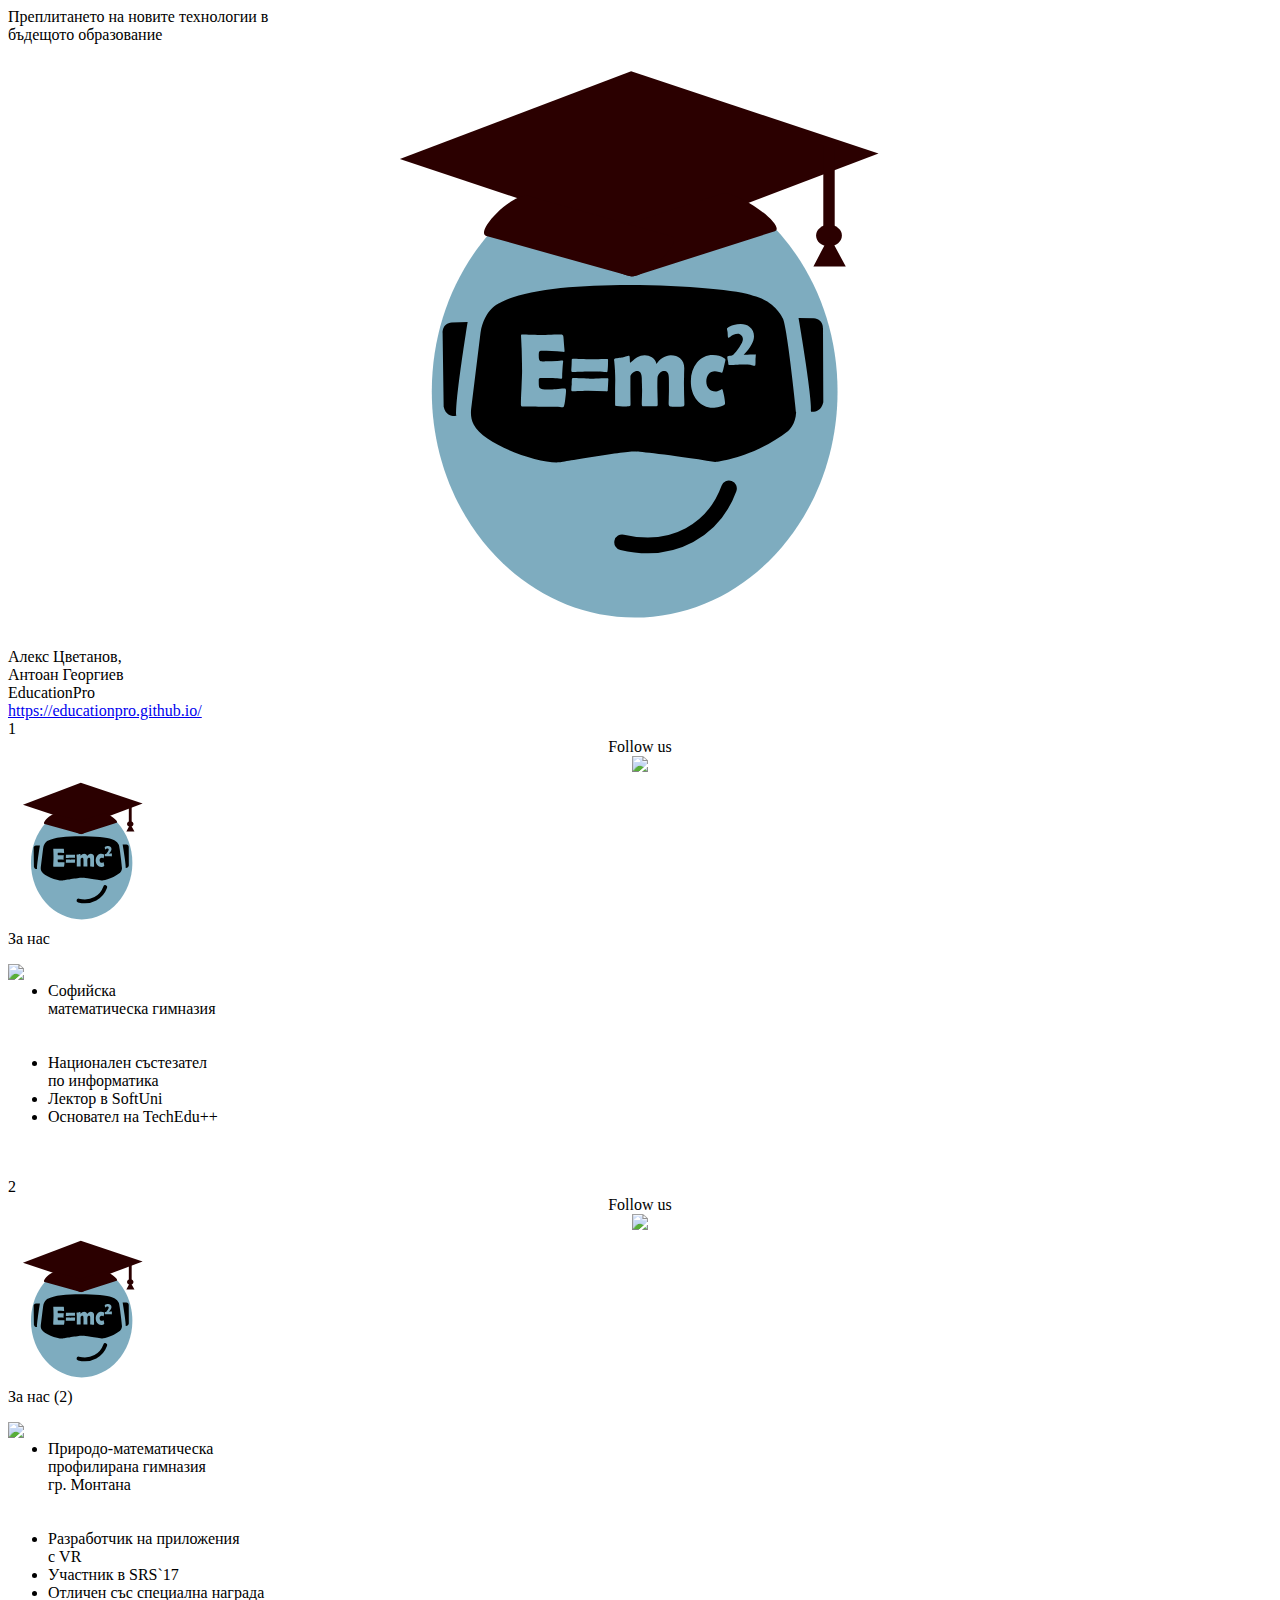
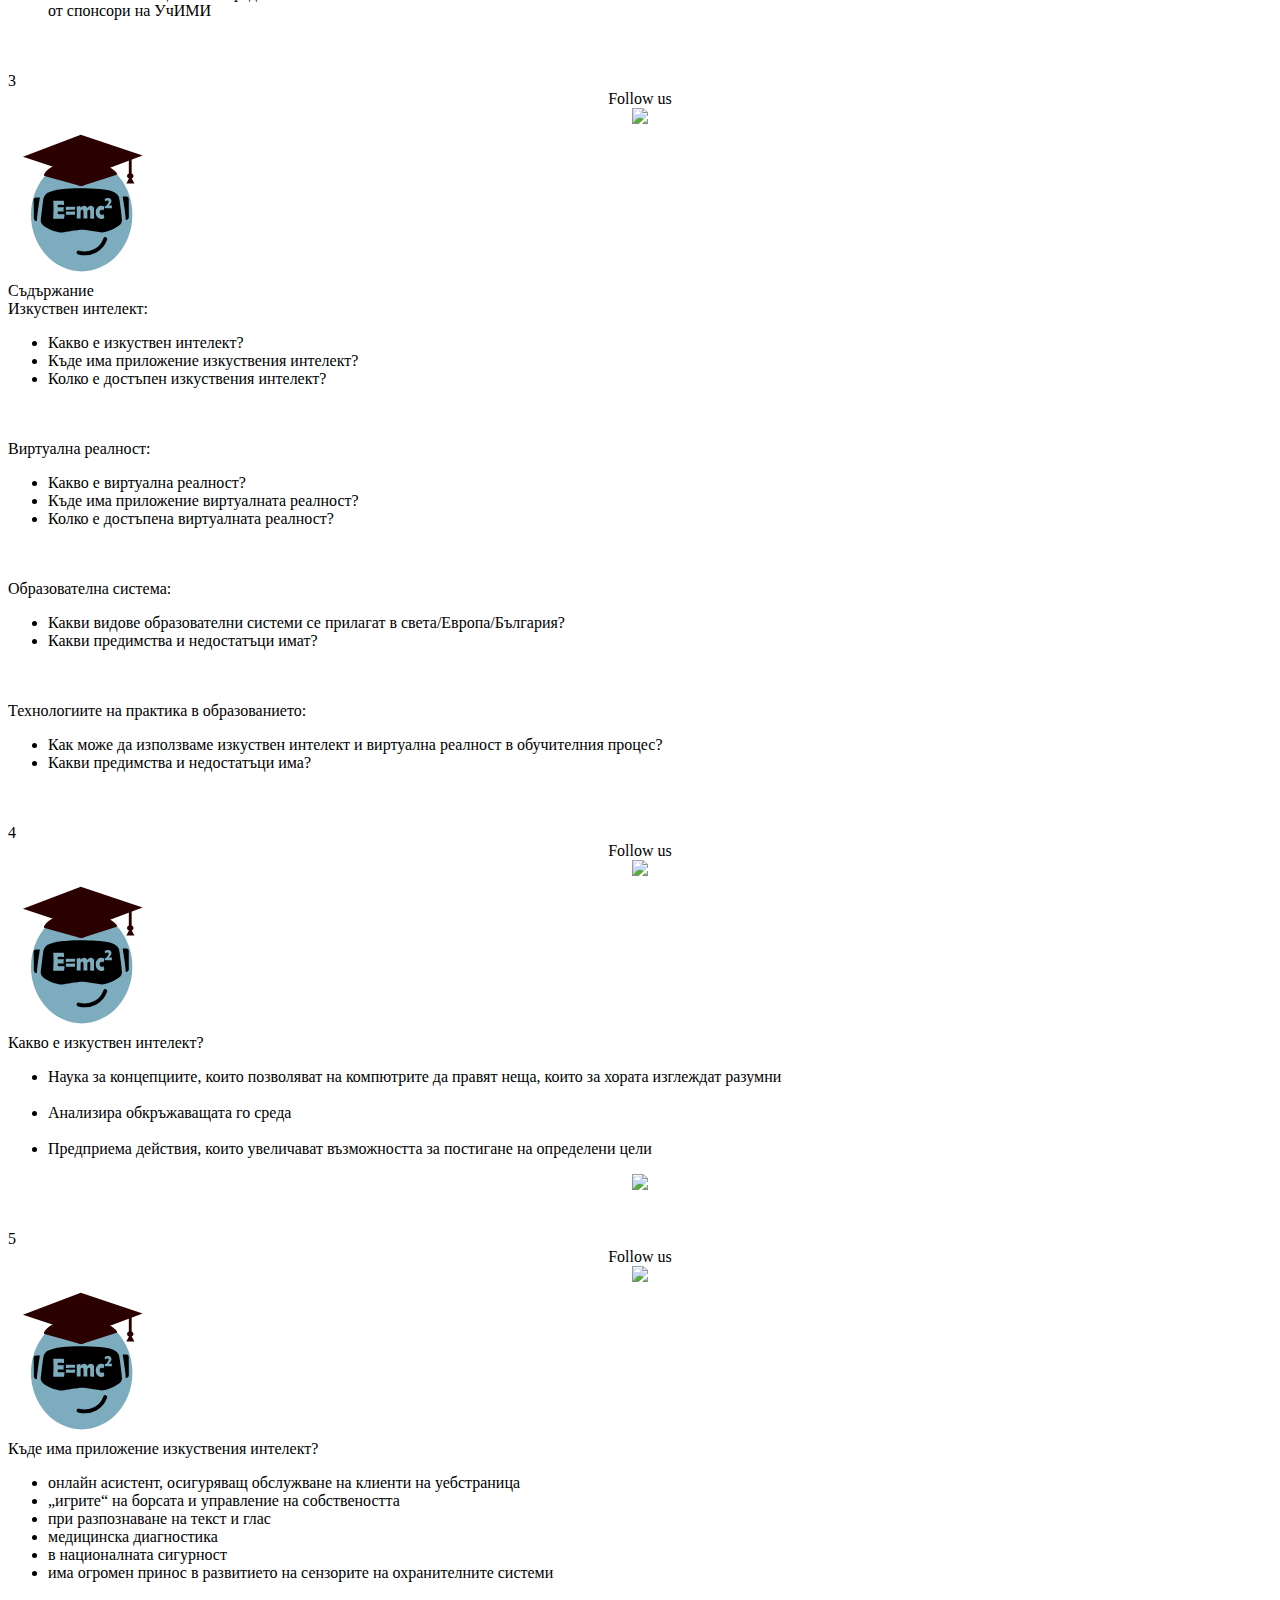
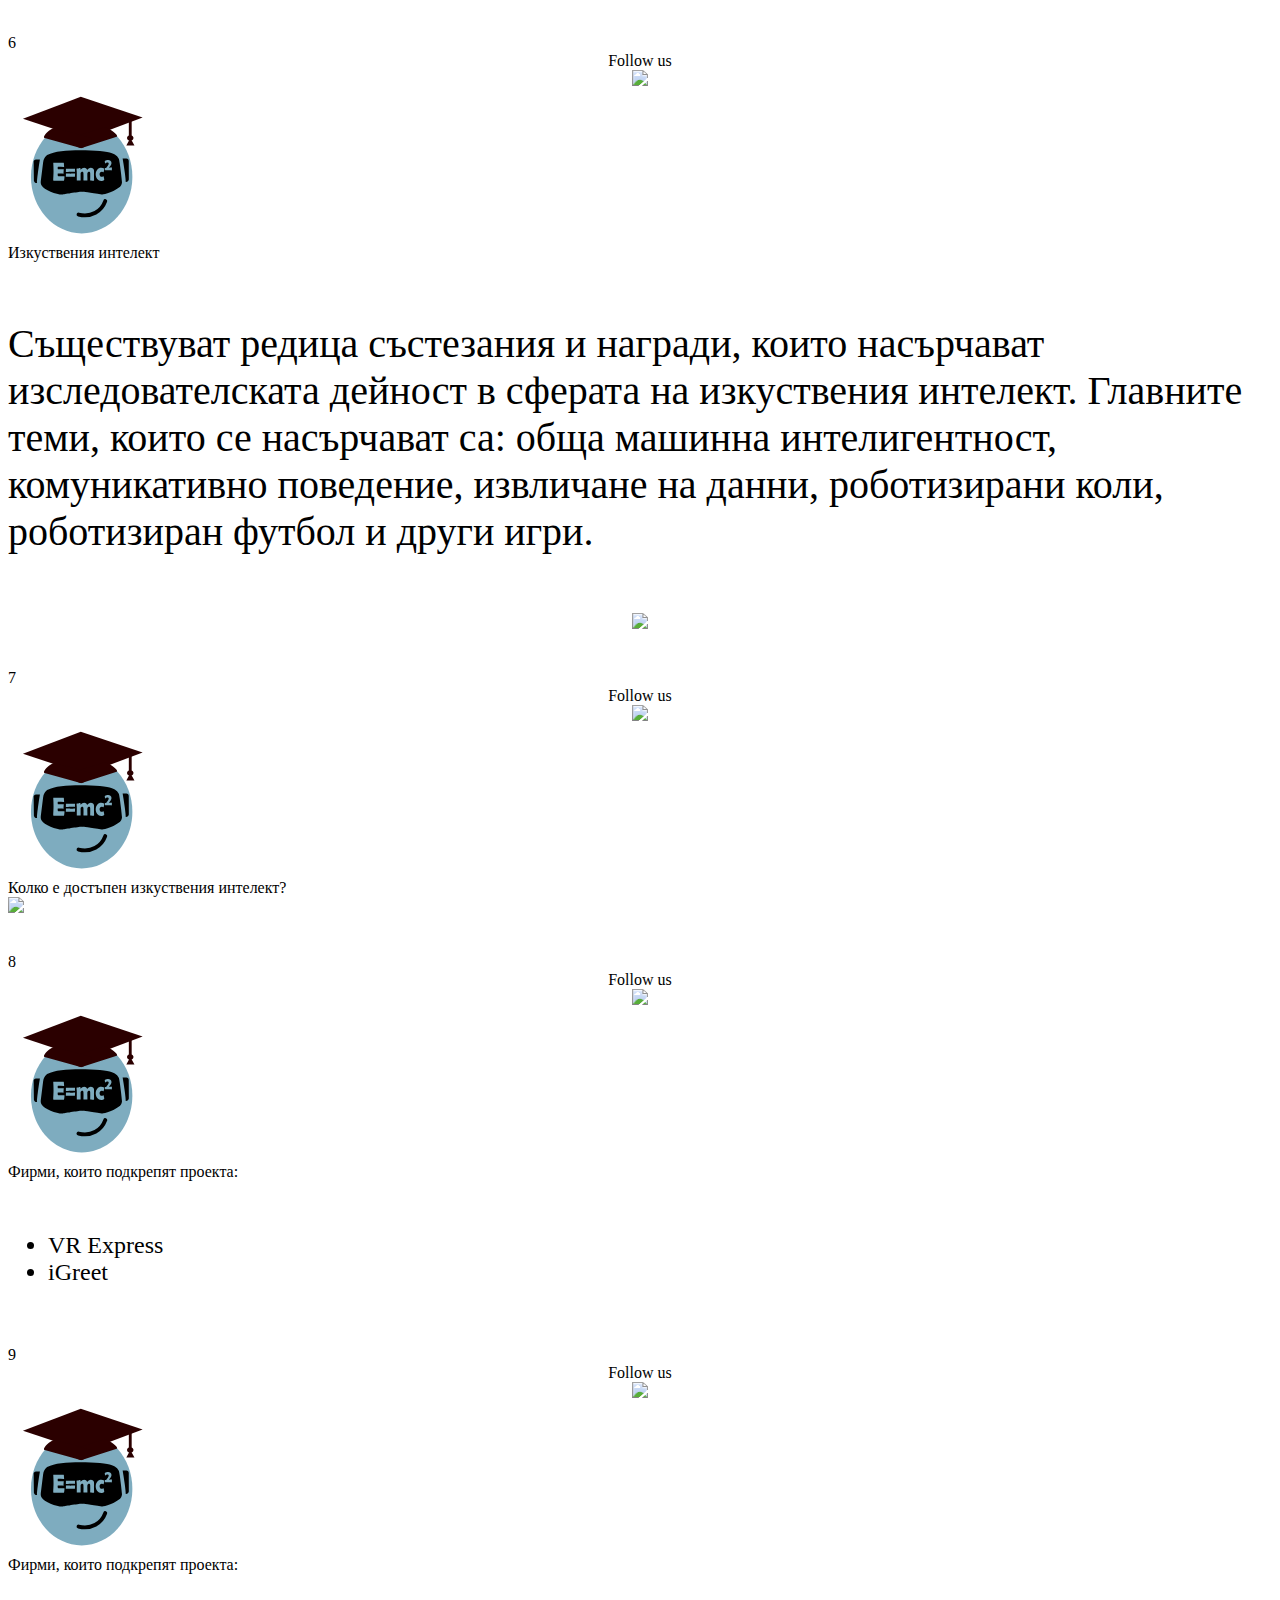
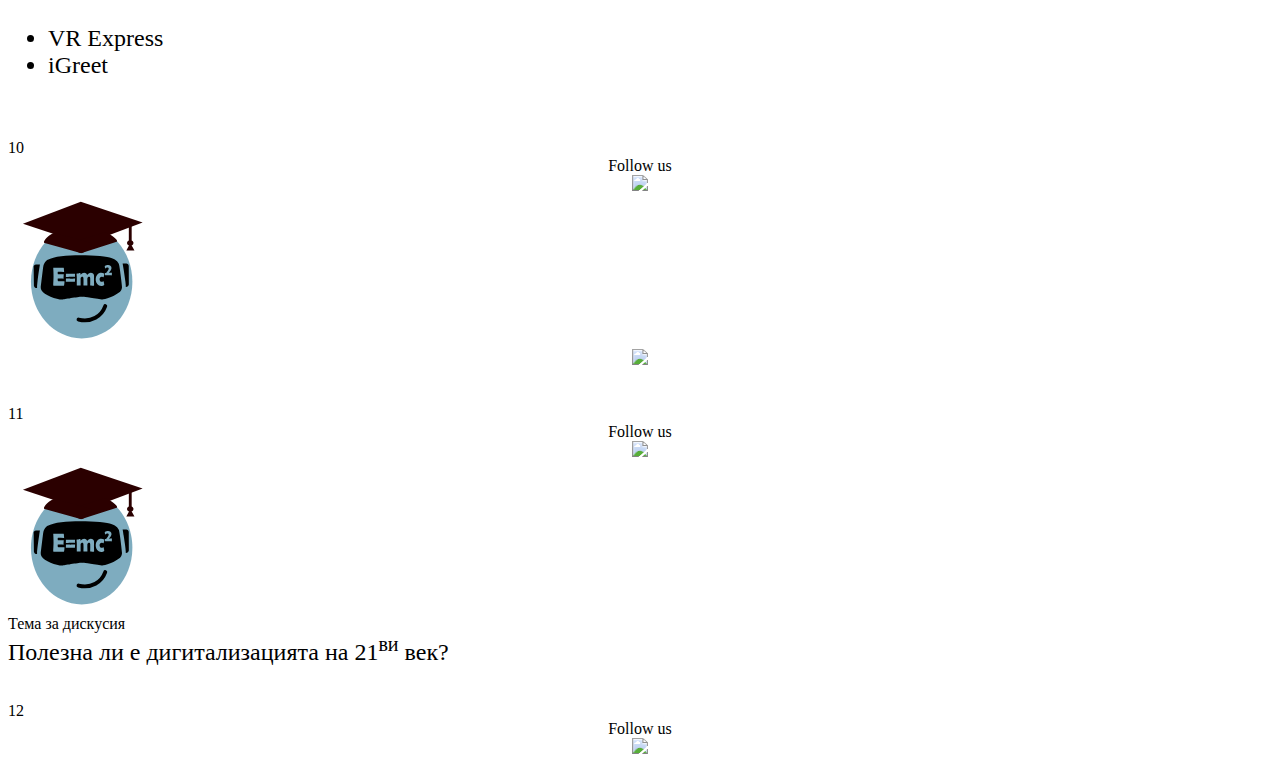
==== presentations/Presenting/NPMG/index.html @ 4af7683b "https url" ====
<!doctype html>
<html>

<head>
    <meta charset="utf-8">
    <meta name="viewport" content="width=device-width, initial-scale=1.0, maximum-scale=1.0, user-scalable=no">
    <meta name="apple-mobile-web-app-capable" content="yes">
    <title>Presentation</title>
    <meta name="description" content="Преплитането на новите технологии в бъдещото образование">
    <meta name="author" content="Alex Tsvetanov & Antoan Georgiev">
    <!--
		<link href="/presentations/reveal.js/css/impress-demo.css" rel="stylesheet">
-->
    <link rel="apple-touch-icon" href="../../../apple-touch-icon.png">
    <link rel="shortcut icon" href="../../../favicon.png">
    <link rel="stylesheet" href="../../../presentations/reveal.js/css/reveal.css">
    <link rel="stylesheet" href="../../../presentations/reveal.js/css/theme/black.css">
    <!-- Theme used for syntax highlighting of code -->
    <link rel="stylesheet" href="../../../presentations/reveal.js/lib/css/zenburn.css">
    <!-- Printing and PDF exports -->
    <script>
        var link = document.createElement('link');
        link.rel = 'stylesheet';
        link.type = 'text/css';
        link.href = window.location.search.match(/print-pdf/gi) ? '../../../presentations/reveal.js/css/print/pdf.css' : '../../../presentations/reveal.js/css/print/paper.css';
        document.getElementsByTagName('head')[0].appendChild(link);
    </script>
    <script src="https://code.jquery.com/jquery-1.7.min.js">
    </script>
    <link rel="stylesheet" href="//code.jquery.com/ui/1.12.1/themes/base/jquery-ui.css">
    <script src="https://code.jquery.com/ui/1.12.1/jquery-ui.js"></script>
    <link href="../../../presentations/reveal.js/css/template.css" rel="stylesheet" /> </head>

<body>
    <div class="reveal">
        <div class="slides">
            <section>
                <div class="head">
                    <div class="title">Преплитането на новите технологии в<br>бъдещото образование</div>
                </div>
                <div class="body">
                    <center>
                        <img src="https://educationpro.github.io/logo.svg" height="600px">
                    </center>
                </div>
                <div class="foot">
                    <div class="bottom">
                        <div class="author">Алекс Цветанов, <br>Антоан Георгиев</div>
                        <div class="organization">
                            <!--СМГ, ППМГ - гр. Монтана-->EducationPro</div>
                        <div class="webpages"><a href="https://educationpro.github.io/">https://educationpro.github.io/</a>
                        </div>
                    </div>
                    <div class="number"> </div>
                    <div class="follow"> </div>
                </div>
                <aside class="notes"> </aside>
            </section>
            <section>
                <div class="head">
                    <div class="logo"></div>
                    <div class="title">За нас</div>
                </div>
                <div class="body">
                    <img src="./alex.jpg" width="40%" style="padding-right: 10%; float: left;">
                    <ul>
                        <br>
                        <li>Софийска
                            <br>математическа гимназия</li>
                        <br>
                        <br>
                        <li>Национален състезател
                            <br>по информатика</li>
                        <li>Лектор в SoftUni</li>
                        <li>Основател на TechEdu++</li>
                    </ul>
                </div>
                <br>
                <br>
                <div class="foot">
                    <div class="number"> </div>
                    <div class="follow"> </div>
                </div>
            </section>
            <section>
                <div class="head">
                    <div class="logo"></div>
                    <div class="title">За нас (2)</div>
                </div>
                <div class="body">
                    <img src="./antoan.jpg" width="40%" style="padding-right: 10%; float: left;">
                    <ul>
                        <br>
                        <li>Природо-математическа
                            <br>профилирана гимназия
                            <br>гр. Монтана</li>
                        <br>
                        <br>
                        <li>Разработчик на приложения<br>с VR</li>
                        <li>Участник в SRS`17</li>
                        <li>Отличен със специална награда<br> от спонсори на УчИМИ</li>
                    </ul>
                </div>
                <br>
                <br>
                <div class="foot">
                    <div class="number"> </div>
                    <div class="follow"> </div>
                </div>
            </section>
            <section>
                <div class="head">
                    <div class="logo"></div>
                    <div class="title">Съдържание</div>
                </div>
                <div class="body">
                    Изкуствен интелект:
                    <br>
                    <ul>
                        <li>Какво е изкуствен интелект?</li>
                        <li>Къде има приложение изкуствения интелект?</li>
                        <li>Колко е достъпен изкуствения интелект?</li>
                    </ul>
                    <br>
                    <br>Виртуална реалност:
                    <br>
                    <ul>
                        <li>Какво е виртуална реалност?</li>
                        <li>Къде има приложение виртуалната реалност?</li>
                        <li>Колко е достъпена виртуалната реалност?</li>
                    </ul>
                    <br>
                    <br>Образователна система:
                    <br>
                    <ul>
                        <li>Какви видове образователни системи се прилагат в света/Европа/България?</li>
                        <li>Какви предимства и недостатъци имат?</li>
                    </ul>
                    <br>
                    <br>Технологиите на практика в образованието:
                    <br>
                    <ul>
                        <li>Как може да използваме изкуствен интелект и виртуална реалност в обучителния процес?</li>
                        <li>Какви предимства и недостатъци има?</li>
                    </ul>
                </div>
                <br>
                <br>
                <div class="foot">
                    <div class="number"> </div>
                    <div class="follow"> </div>
                </div>
            </section>
            <section comment="AI">
                <section>
                    <div class="head">
                        <div class="logo"></div>
                        <div class="title">Какво е изкуствен интелект?</div>
                    </div>
                    <div class="body">
                        <ul>
                            <li>Наука за концепциите, които позволяват на компютрите да правят неща, които за хората изглеждат разумни</li>
                            <br>
                            <li>Анализира обкръжаващата го среда</li>
                            <br>
                            <li>Предприема действия, които увеличават възможността за постигане на определени цели</li>
                        </ul>
                        <center>
                            <img style="height:450px; width: auto;" src="https://upload.wikimedia.org/wikipedia/commons/thumb/4/45/MSL_robocup_2006.jpg/450px-MSL_robocup_2006.jpg">
                        </center>
                    </div>
                    <br>
                    <br>
                    <div class="foot">
                        <div class="number"> </div>
                        <div class="follow"> </div>
                    </div>
                </section>
                <section>
                    <div class="head">
                        <div class="logo"></div>
                        <div class="title">Къде има приложение изкуствения интелект?</div>
                    </div>
                    <div class="body">
                        <ul>
														<li>онлайн асистент, осигуряващ обслужване на клиенти на уебстраница</li>
                            <li>„игрите“ на борсата и управление на собствеността</li>
                            <li>при разпознаване на текст и глас</li>
														<li>медицинска диагностика</li>
														<li>в националната сигурност</li>
														<li>има огромен принос в развитието на сензорите на охранителните системи</li>
                        </ul>
                    </div>
                    <br>
                    <br>
                    <div class="foot">
                        <div class="number"> </div>
                        <div class="follow"> </div>
                    </div>
                </section>
                <section>
                    <div class="head">
                        <div class="logo"></div>
                        <div class="title">Изкуствения интелект</div>
                    </div>
                    <div class="body">
											<br>
											<p style="font-size: 40px">
												Съществуват редица състезания и награди, които насърчават изследователската дейност в сферата на изкуствения интелект. Главните теми, които се насърчават са: обща машинна интелигентност, комуникативно поведение, извличане на данни, роботизирани коли, роботизиран футбол и други игри.
											</p>
											<br>
											<center>
											<img width="1100px" src="https://www.extremetech.com/wp-content/uploads/2012/08/Google500KmilesLexus.jpg">
											</center>
                    </div>
                    <br>
                    <br>
                    <div class="foot">
                        <div class="number"> </div>
                        <div class="follow"> </div>
                    </div>
                </section>
                <section>
                    <div class="head">
                        <div class="logo"></div>
                        <div class="title">Колко е достъпен изкуствения интелект?</div>
                    </div>
                    <div class="body">
												<img src="https://s3.amazonaws.com/user-media.venngage.com/697422-199f2d761068f6b2df1766918f9ac328.jpg">
                    </div>
                    <br>
                    <br>
                    <div class="foot">
                        <div class="number"> </div>
                        <div class="follow"> </div>
                    </div>
                </section>
						</section>
						<section comment="VR">
							  <section>
                    <div class="head">
                        <div class="logo"></div>
                        <div class="title">Фирми, които подкрепят проекта:</div>
                    </div>
                    <div class="body" style="font-size: 150%">
                        <br>
                        <ul>
                            <li>VR Express</li>
                            <li>iGreet</li>
                        </ul>
                    </div>
                    <br>
                    <br>
                    <div class="foot">
                        <div class="number"> </div>
                        <div class="follow"> </div>
                    </div>
								</section>
						</section>
						<section comment="Project">
                <section>
                    <div class="head">
                        <div class="logo"></div>
                        <div class="title">Фирми, които подкрепят проекта:</div>
                    </div>
                    <div class="body" style="font-size: 150%">
                        <br>
                        <ul>
                            <li>VR Express</li>
                            <li>iGreet</li>
                        </ul>
                    </div>
                    <br>
                    <br>
                    <div class="foot">
                        <div class="number"> </div>
                        <div class="follow"> </div>
                    </div>
                </section>
						</section>
						<section>
                <section>
                    <div class="head">
                        <div class="logo"></div>
                        <div class="title"></div>
                    </div>
                    <div class="body">
                        <center> 
													<img height="960px" src="../../../presentations/questions.png"></img>
                        </center>
                    </div>
                    <br>
                    <br>
                    <div class="foot">
                        <div class="number"> </div>
                        <div class="follow"> </div>
                    </div>
                </section>
                <section>
                    <div class="head">
                        <div class="logo"></div>
                        <div class="title">Тема за дискусия</div>
                    </div>
                    <div class="body" style="font-size: 150%">
                        Полезна ли е дигитализацията на 21<sup>ви</sup> век?
                    </div>
                    <br>
                    <br>
                    <div class="foot">
                        <div class="number"> </div>
                        <div class="follow"> </div>
                    </div>
                </section>
						</section>
        </div>
    </div>
    <script src="../../../presentations/reveal.js/lib/js/head.min.js"></script>
    <script src="../../../presentations/reveal.js/js/reveal.js"></script>
    <script>
        // More info https://github.com/hakimel/reveal.js#configuration
        Reveal.initialize({
            history: true, // More info https://github.com/hakimel/reveal.js#dependencies
            dependencies: [{
                src: '../../../presentations/reveal.js/plugin/markdown/marked.js'
            }, {
                src: '../../../presentations/reveal.js/plugin/markdown/markdown.js'
            }, {
                src: '../../../presentations/reveal.js/plugin/notes/notes.js',
                async: true
            }, {
                src: '../../../presentations/reveal.js/plugin/highlight/highlight.js',
                async: true,
                callback: function() {
                    hljs.initHighlightingOnLoad();
                }
            }]
        });
        Reveal.configure({
            backgroundTransition: 'none'
        })
    </script>
    <script>
        var logos = document.getElementsByClassName('logo');
        console.log(logos.length);
        for (var i = 0; i < logos.length; i++) {
            logos[i].innerHTML = '<img width="150px" src="https://educationpro.github.io/logo.svg" />';
        }
        var follows = document.getElementsByClassName('follow');
        for (var i = 0; i < follows.length; i++) {
            follows[i].innerHTML = '<center> Follow us<br> <a href="https://github.com/EducationPro" alt="GitHub"><img src="../../img/github.png" /></a> </center>';
        }
        var numbers = document.getElementsByClassName('number');
        for (var i = 0; i < numbers.length; i++) {
            numbers[i].innerHTML = (i + 1);
        }
    </script>
</body>

</html>
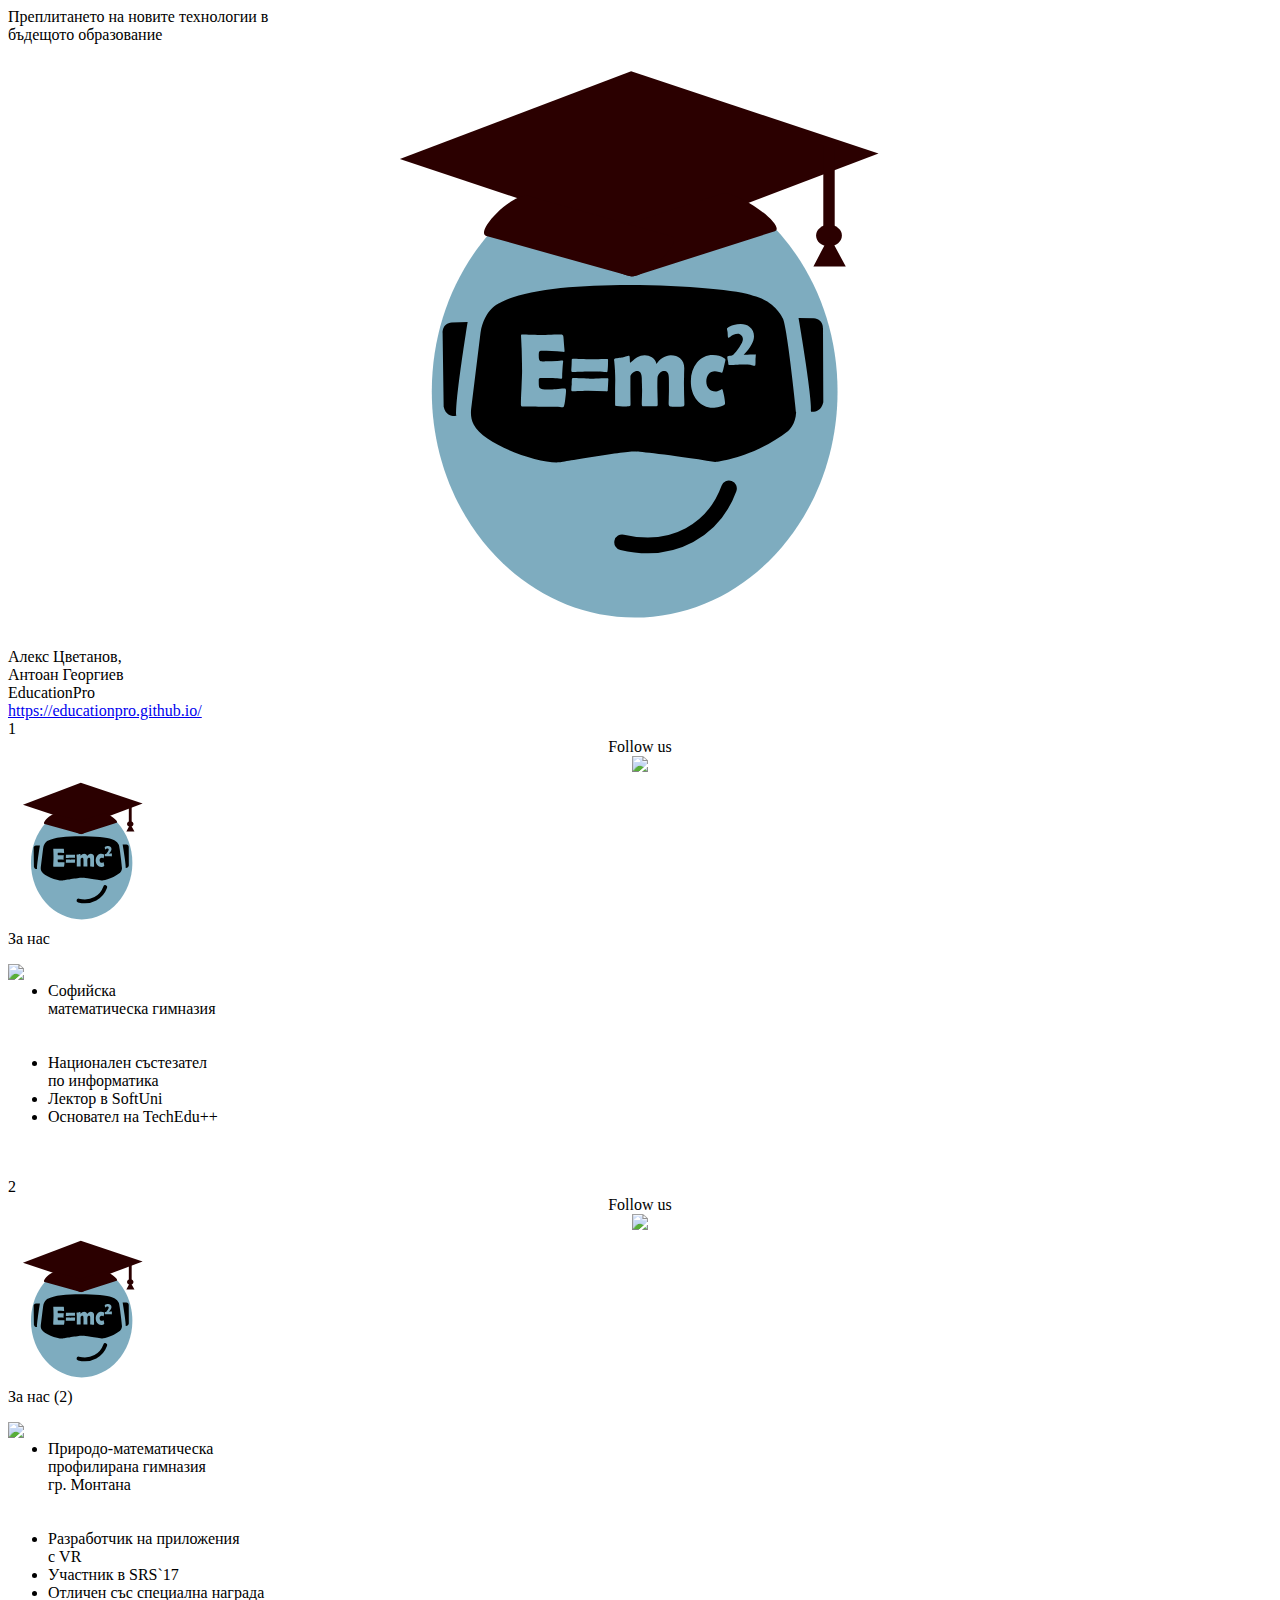
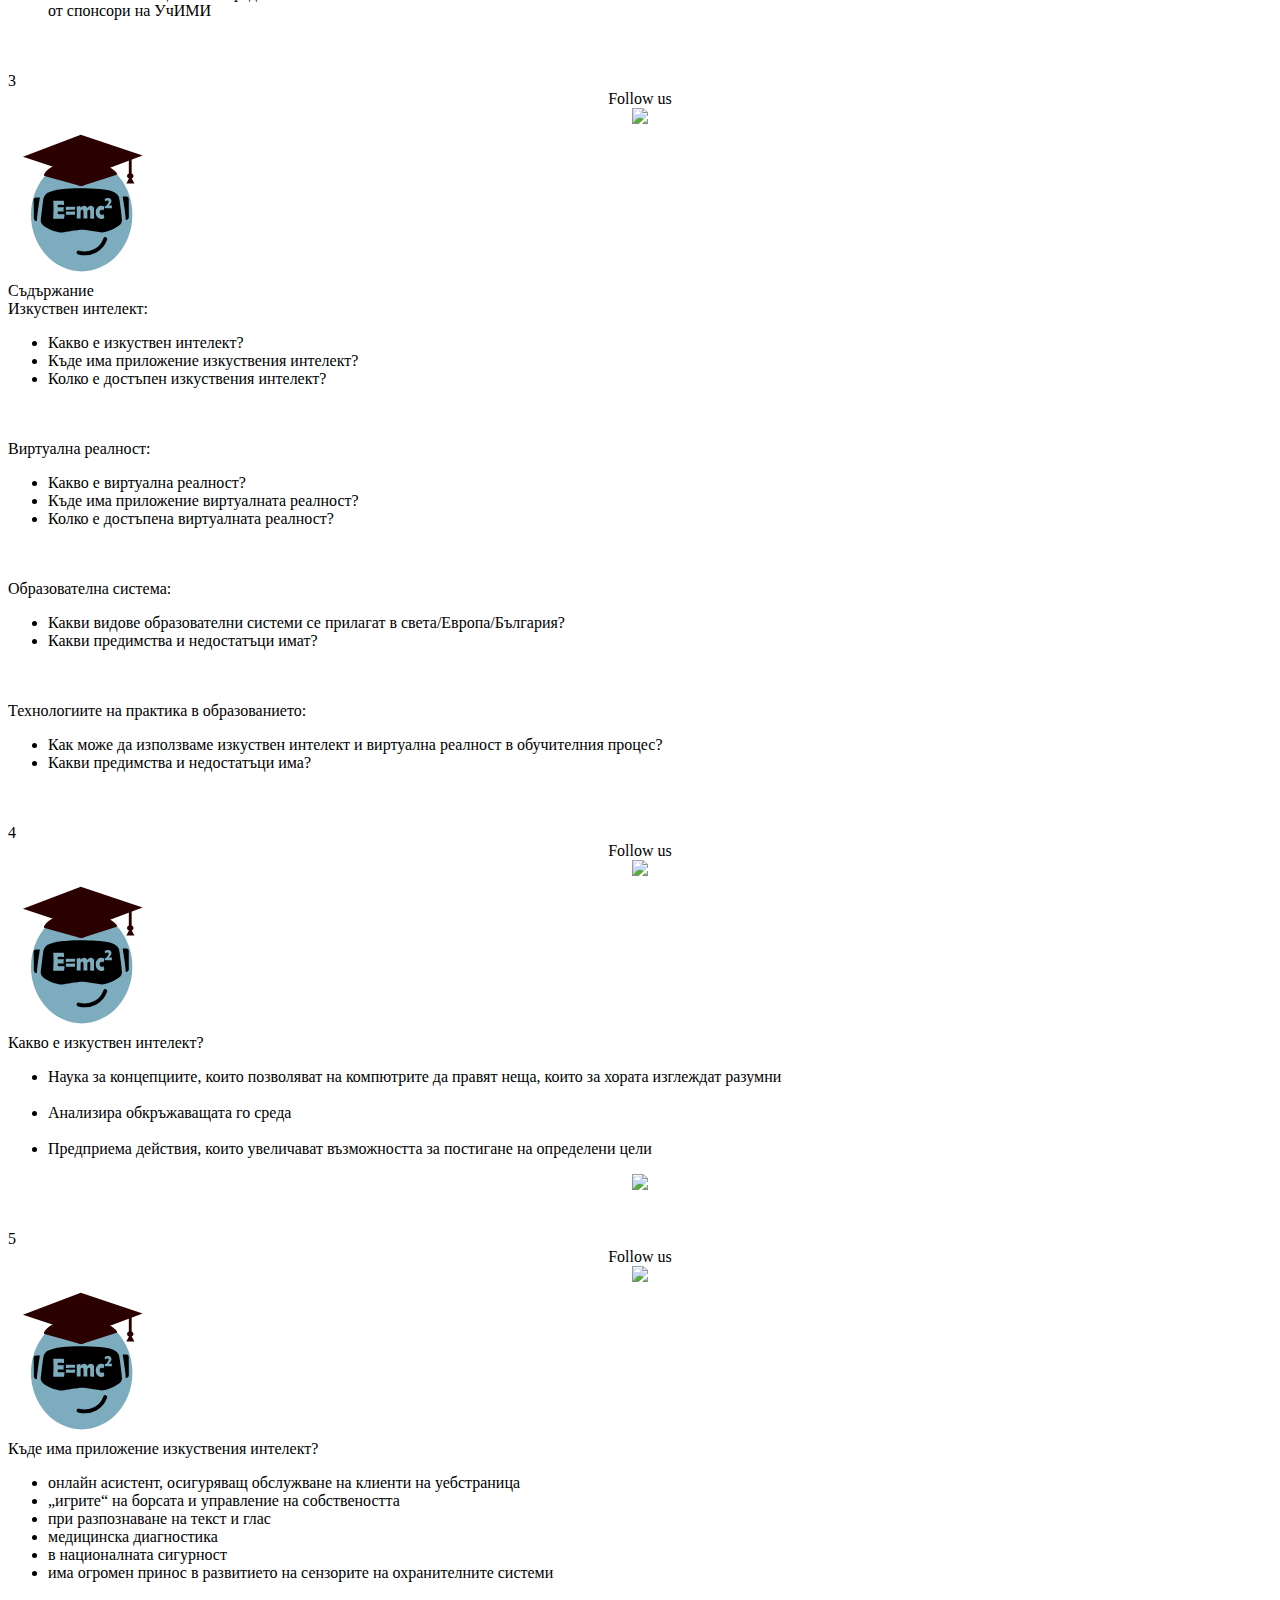
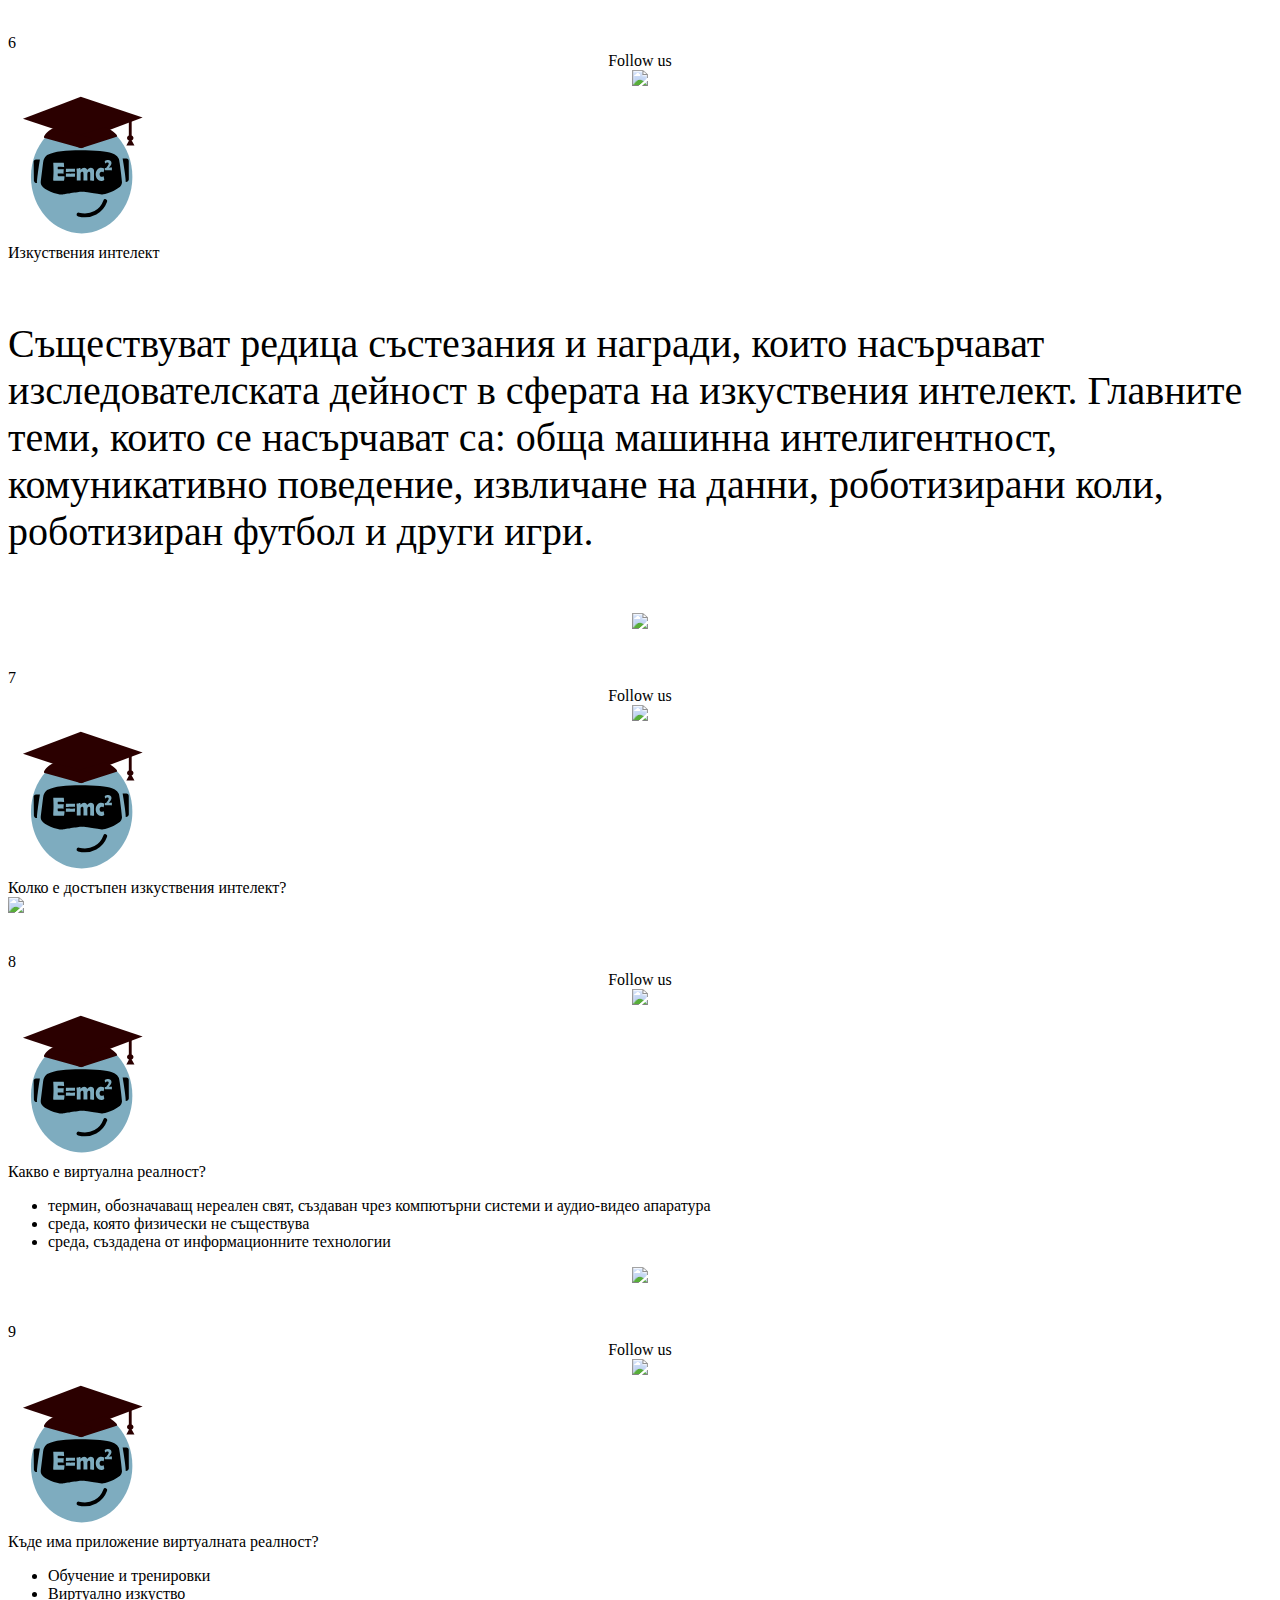
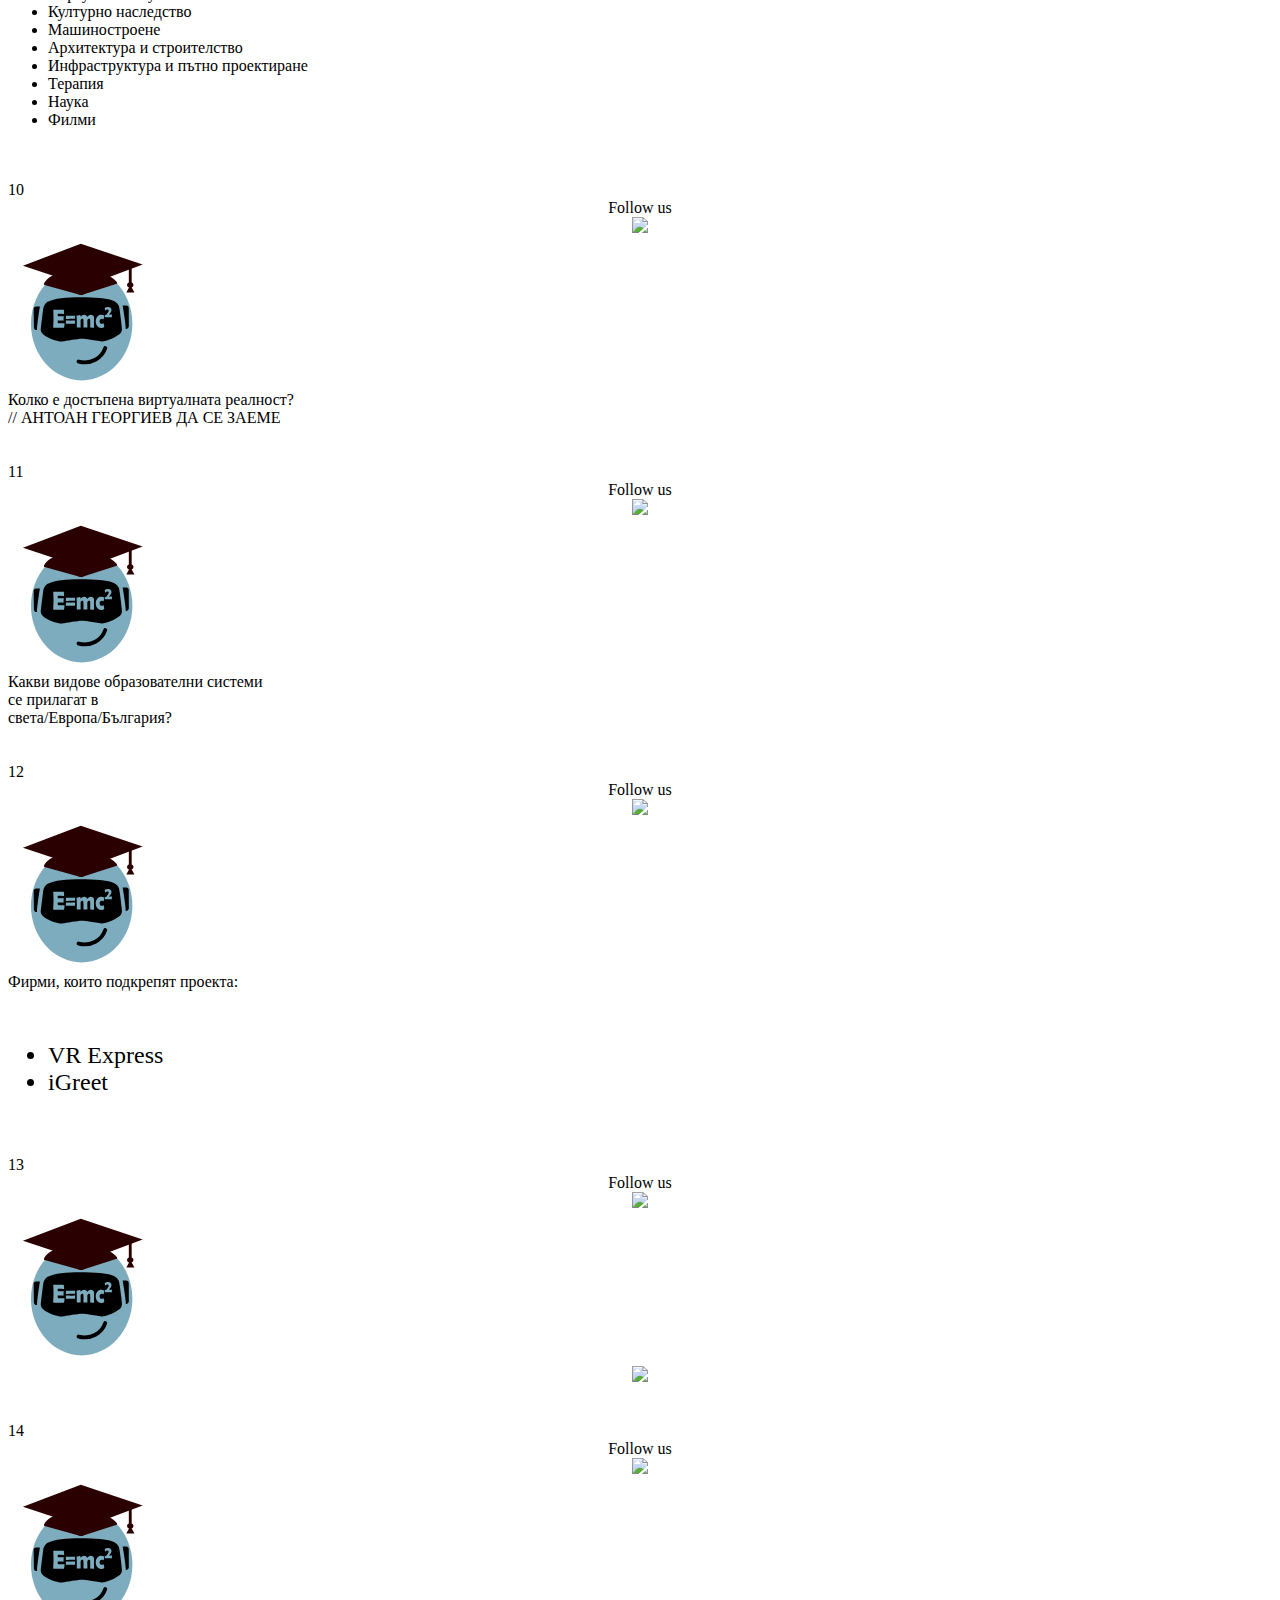
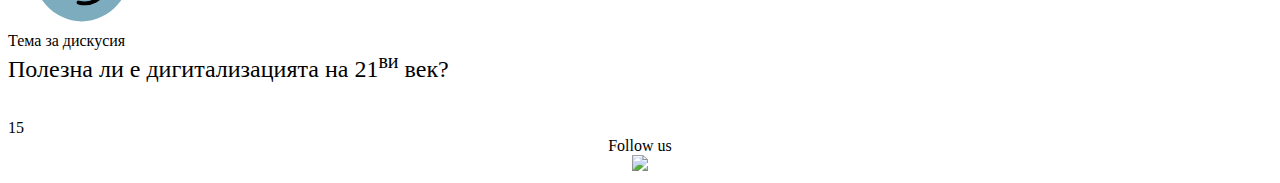
==== commit 418a5e75: "add more slides" ====
--- a/presentations/Presenting/NPMG/index.html
+++ b/presentations/Presenting/NPMG/index.html
@@ -240,22 +240,73 @@
 							  <section>
                     <div class="head">
                         <div class="logo"></div>
-                        <div class="title">Фирми, които подкрепят проекта:</div>
+                        <div class="title">Какво е виртуална реалност?</div>
+                    </div>
+                    <div class="body">
+												<ul>
+														<li>термин, обозначаващ нереален свят, създаван чрез компютърни системи и аудио-видео апаратура</li>
+														<li>среда, която физически не съществува</li>
+														<li>среда, създадена от информационните технологии</li>
+												</ul>
+												<center>
+														<img src="https://upload.wikimedia.org/wikipedia/commons/thumb/c/cd/Gamescom_2015_Cologne_Sony_Morpheus_Virtual_Reality_%2819707261303%29.jpg/330px-Gamescom_2015_Cologne_Sony_Morpheus_Virtual_Reality_%2819707261303%29.jpg">
+												</center>
+										</div>
+                    <br>
+                    <br>
+                    <div class="foot">
+                        <div class="number"> </div>
+                        <div class="follow"> </div>
+                    </div>
+								</section>
+							  <section>
+                    <div class="head">
+                        <div class="logo"></div>
+                        <div class="title">Къде има приложение виртуалната реалност?</div>
+                    </div>
+                    <div class="body">
+											<ul>
+												<li>Обучение и тренировки </li><li>Виртуално изкуство </li><li>Културно наследство </li><li>Машиностроене </li><li>Архитектура и строителство </li><li>Инфраструктура и пътно проектиране </li><li>Терапия </li><li>Наука </li><li>Филми
+											</ul>
+										</div>
+                    <br>
+                    <br>
+                    <div class="foot">
+                        <div class="number"> </div>
+                        <div class="follow"> </div>
+                    </div>
+								</section>
+							  <section>
+                    <div class="head">
+                        <div class="logo"></div>
+                        <div class="title">Колко е достъпена виртуалната реалност?</div>
+                    </div>
+                    <div class="body">
+												// АНТОАН ГЕОРГИЕВ ДА СЕ ЗАЕМЕ
+										</div>
+                    <br>
+                    <br>
+                    <div class="foot">
+                        <div class="number"> </div>
+                        <div class="follow"> </div>
+                    </div>
+								</section>
+						</section>
+						<section comment="Education System">
+                <section>
+                    <div class="head">
+                        <div class="logo"></div>
+                        <div class="title">Какви видове образователни системи<br>се прилагат в<br>света/Европа/България?</div>
                     </div>
                     <div class="body" style="font-size: 150%">
-                        <br>
-                        <ul>
-                            <li>VR Express</li>
-                            <li>iGreet</li>
-                        </ul>
-                    </div>
-                    <br>
-                    <br>
-                    <div class="foot">
-                        <div class="number"> </div>
-                        <div class="follow"> </div>
-                    </div>
-								</section>
+                    </div>
+                    <br>
+                    <br>
+                    <div class="foot">
+                        <div class="number"> </div>
+                        <div class="follow"> </div>
+                    </div>
+                </section>
 						</section>
 						<section comment="Project">
                 <section>
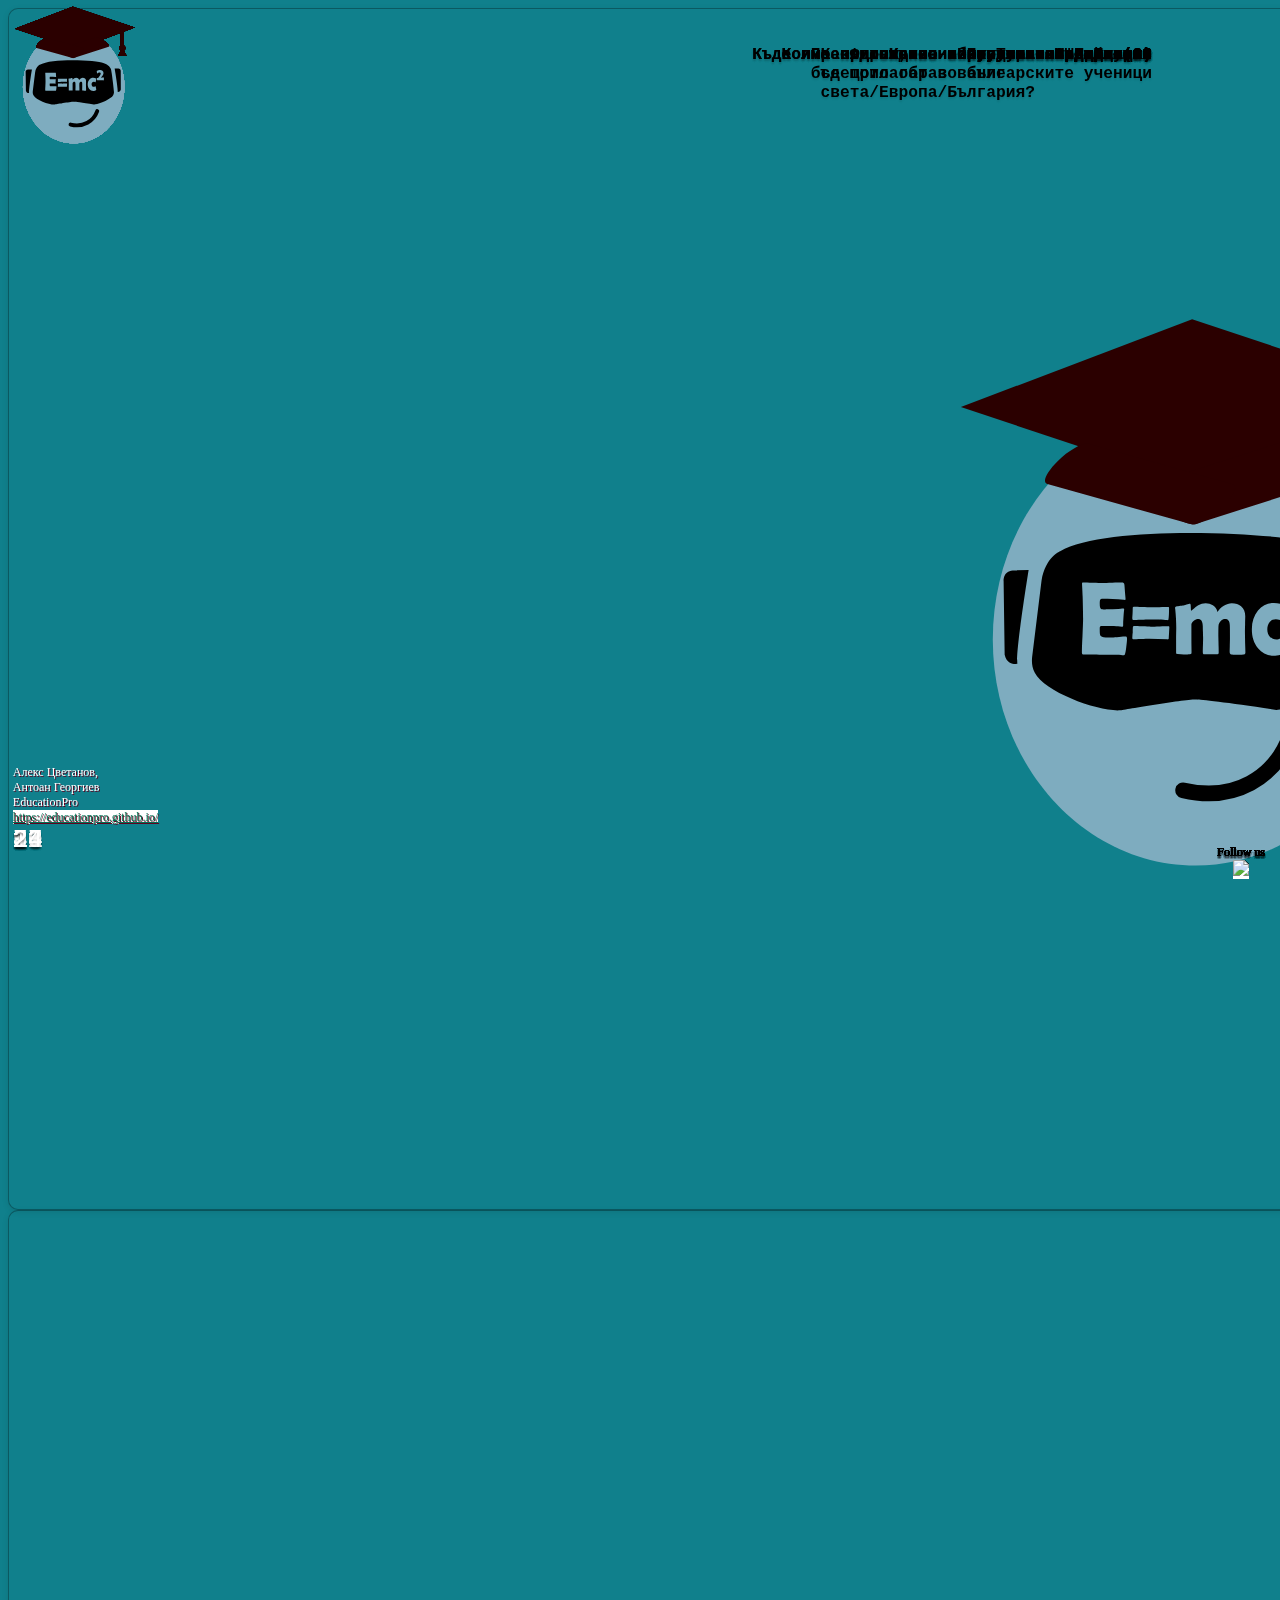
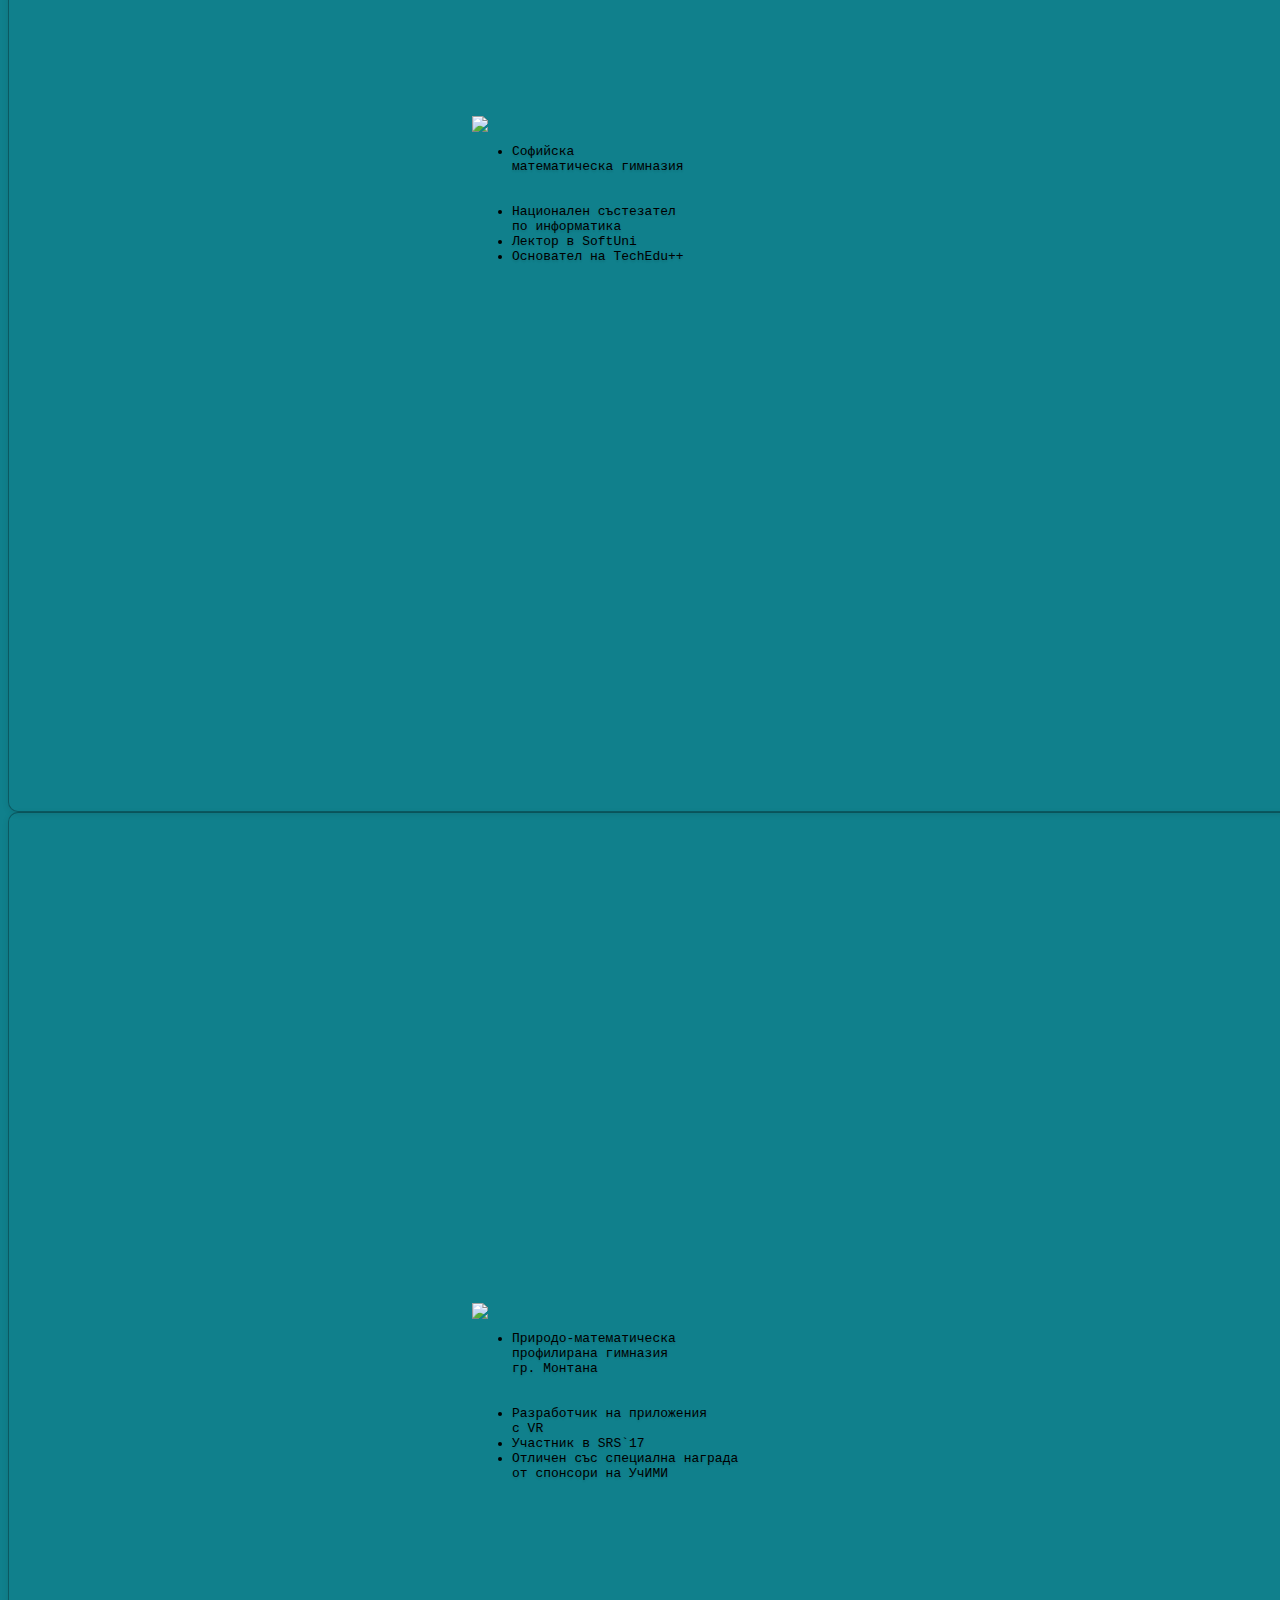
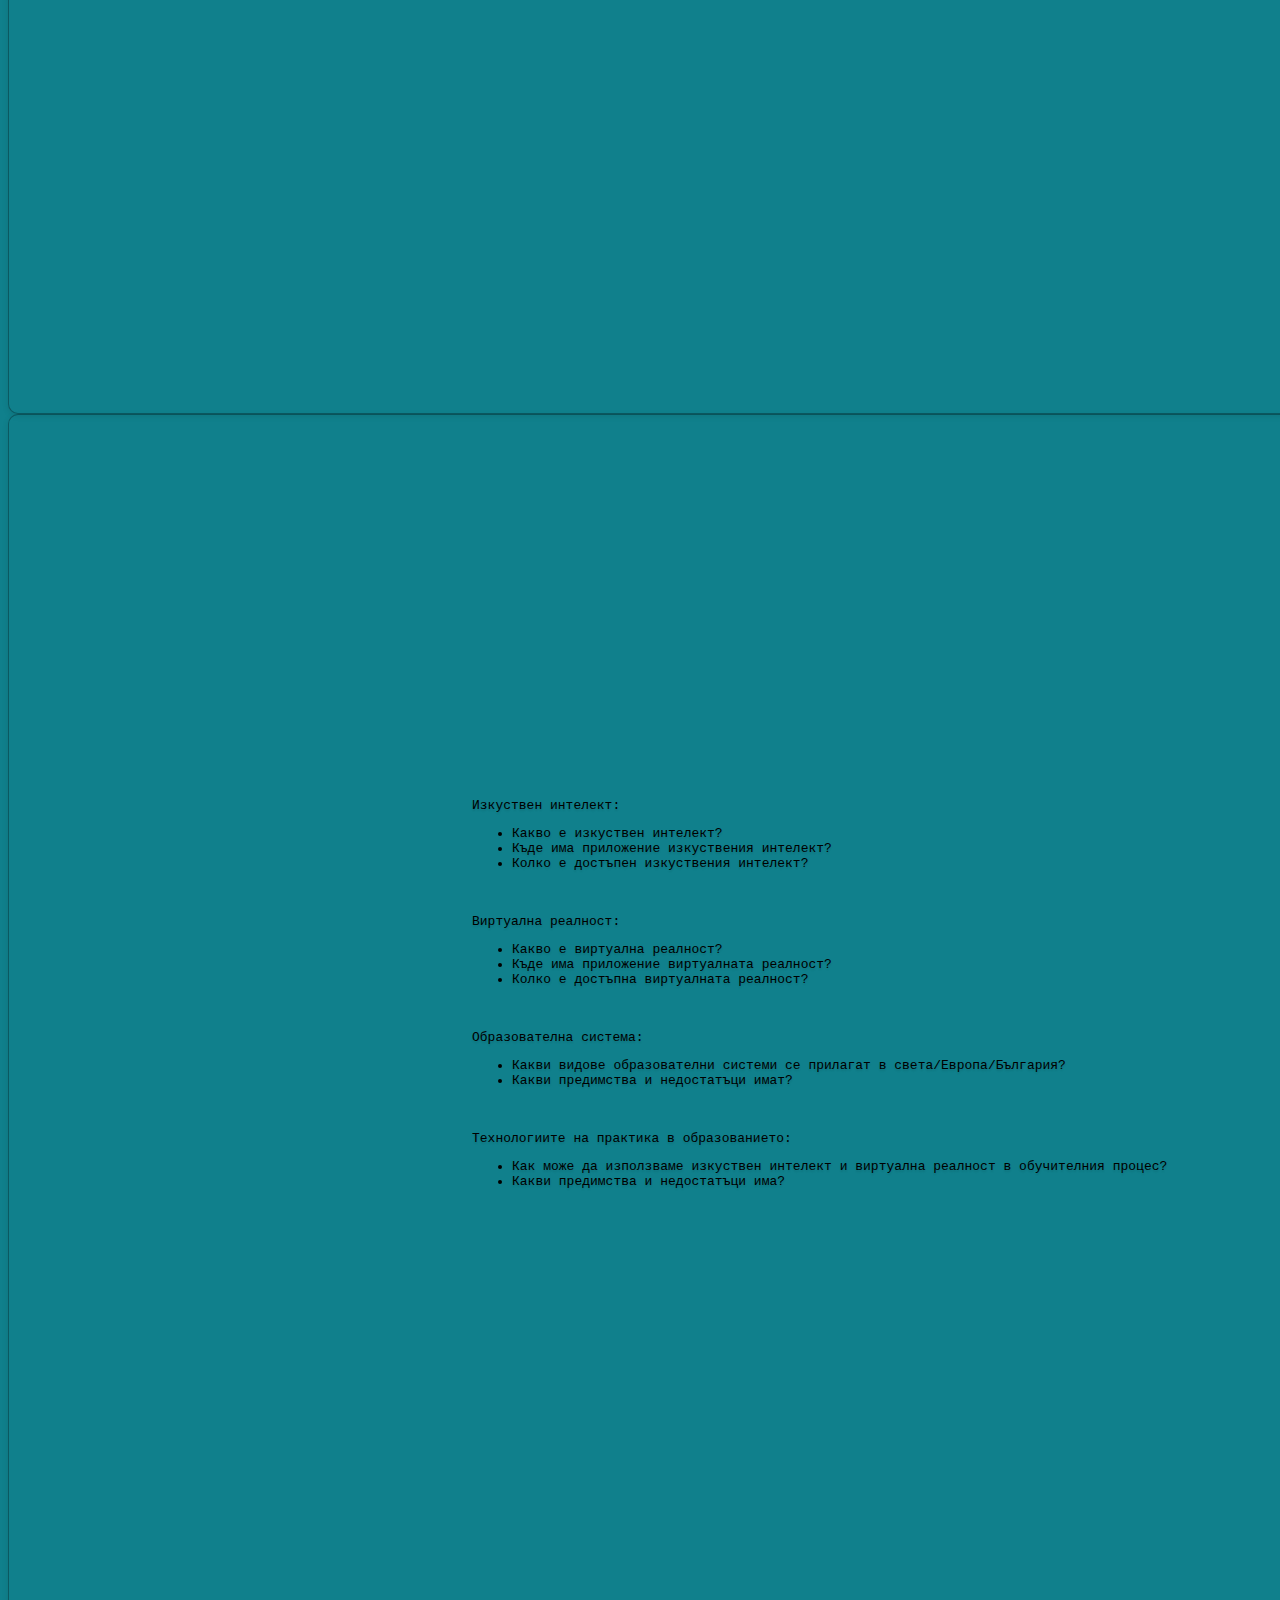
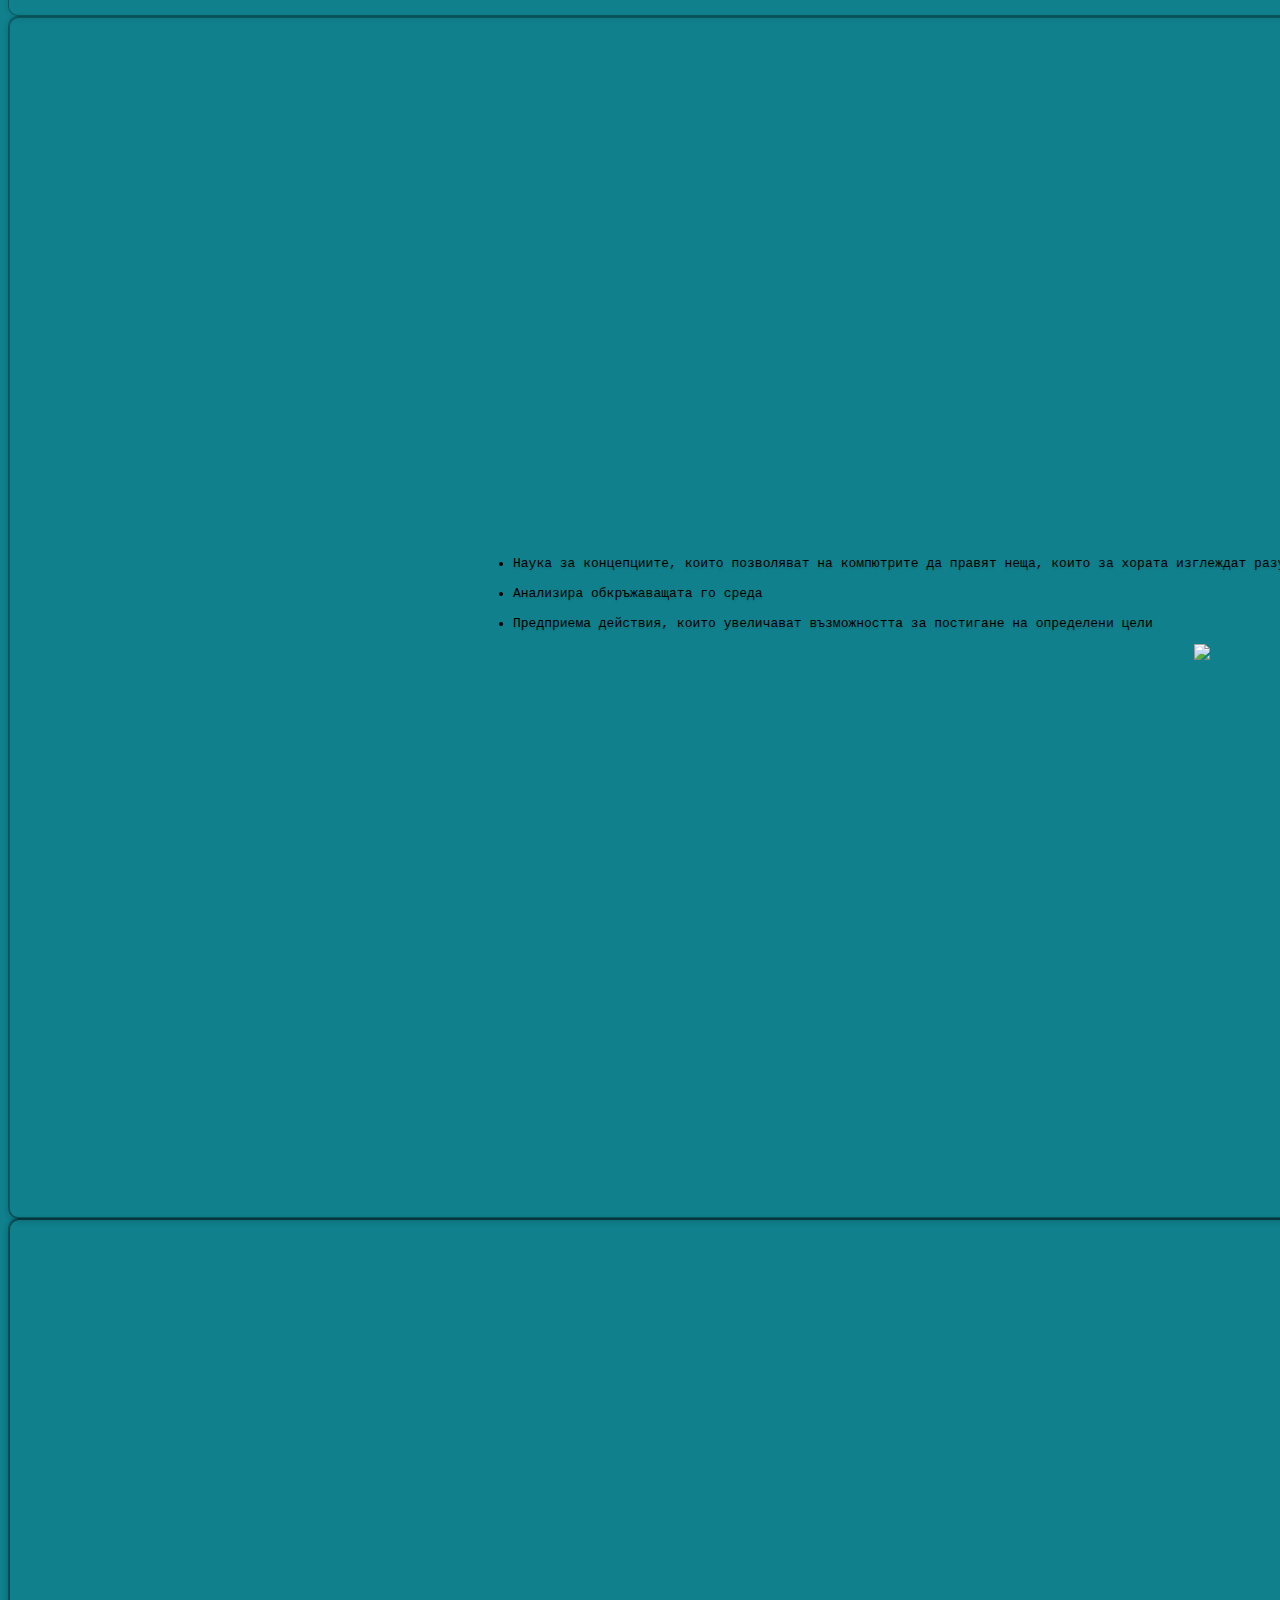
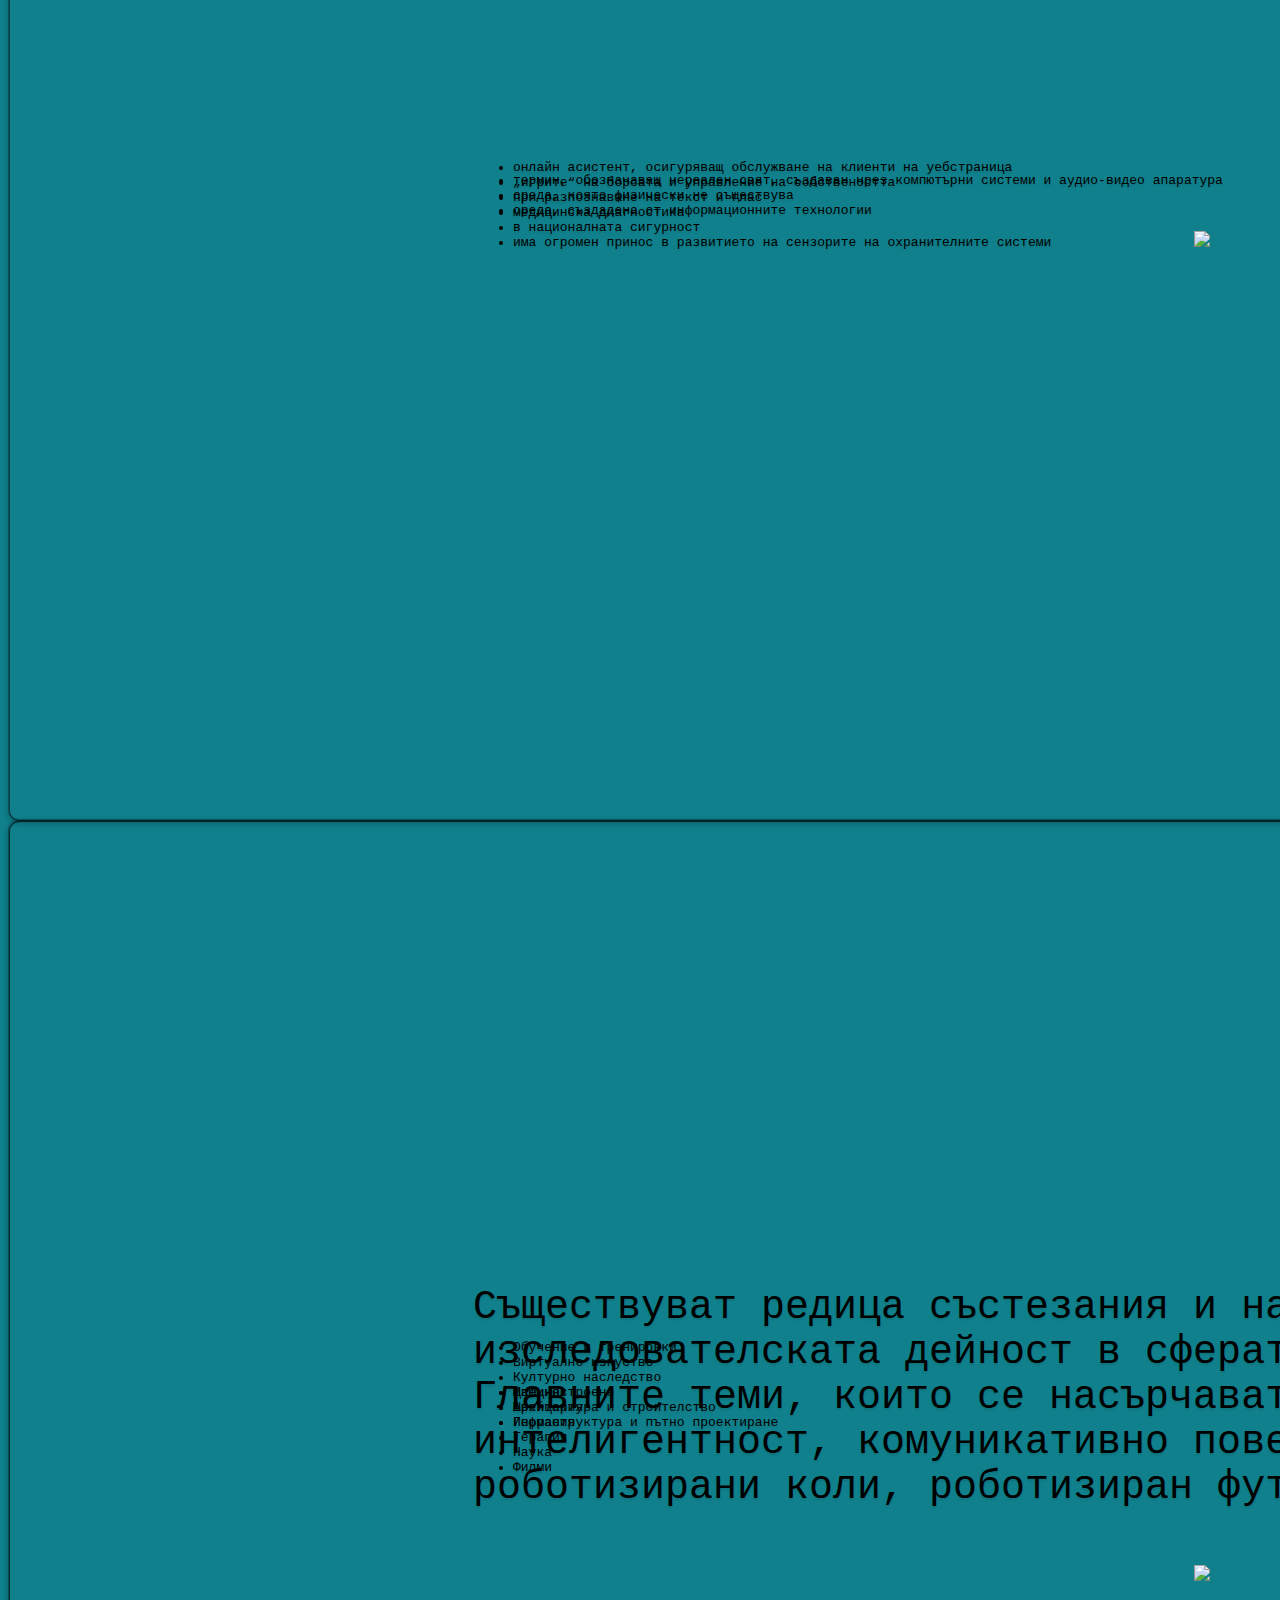
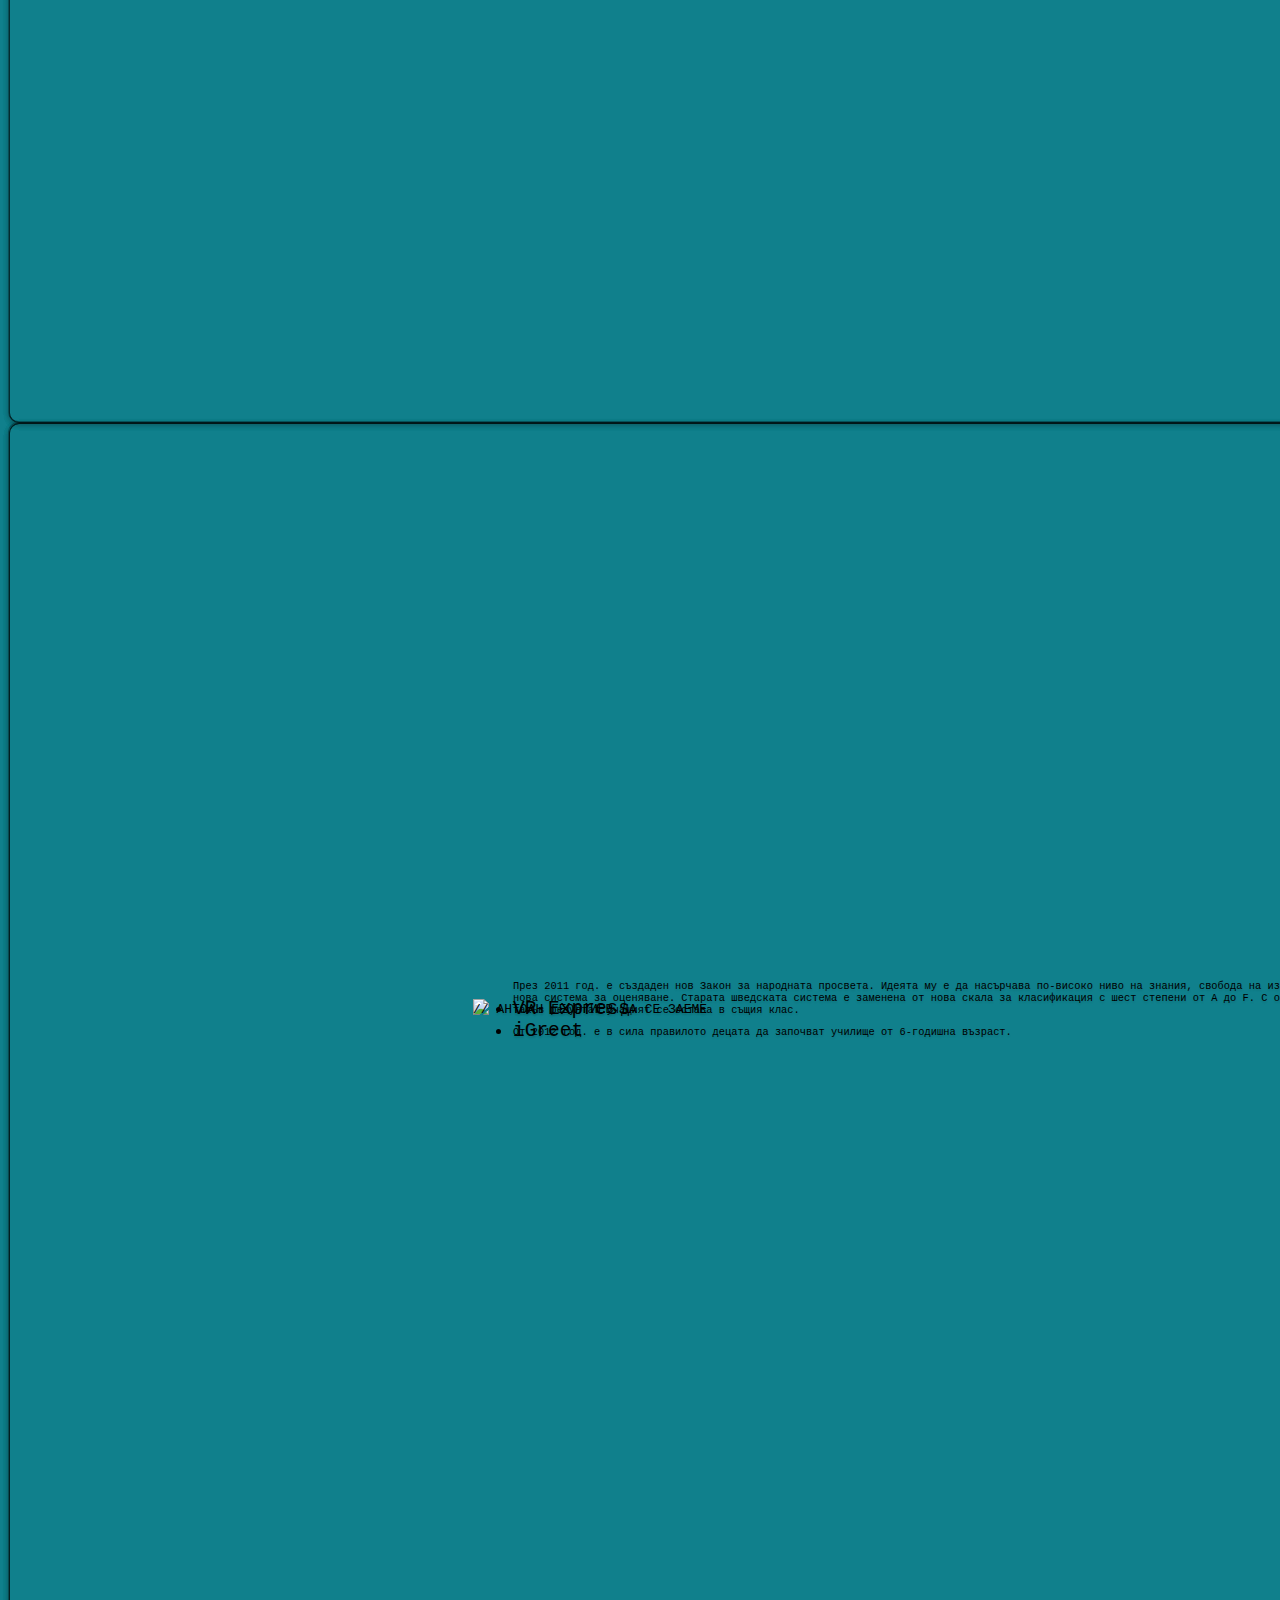
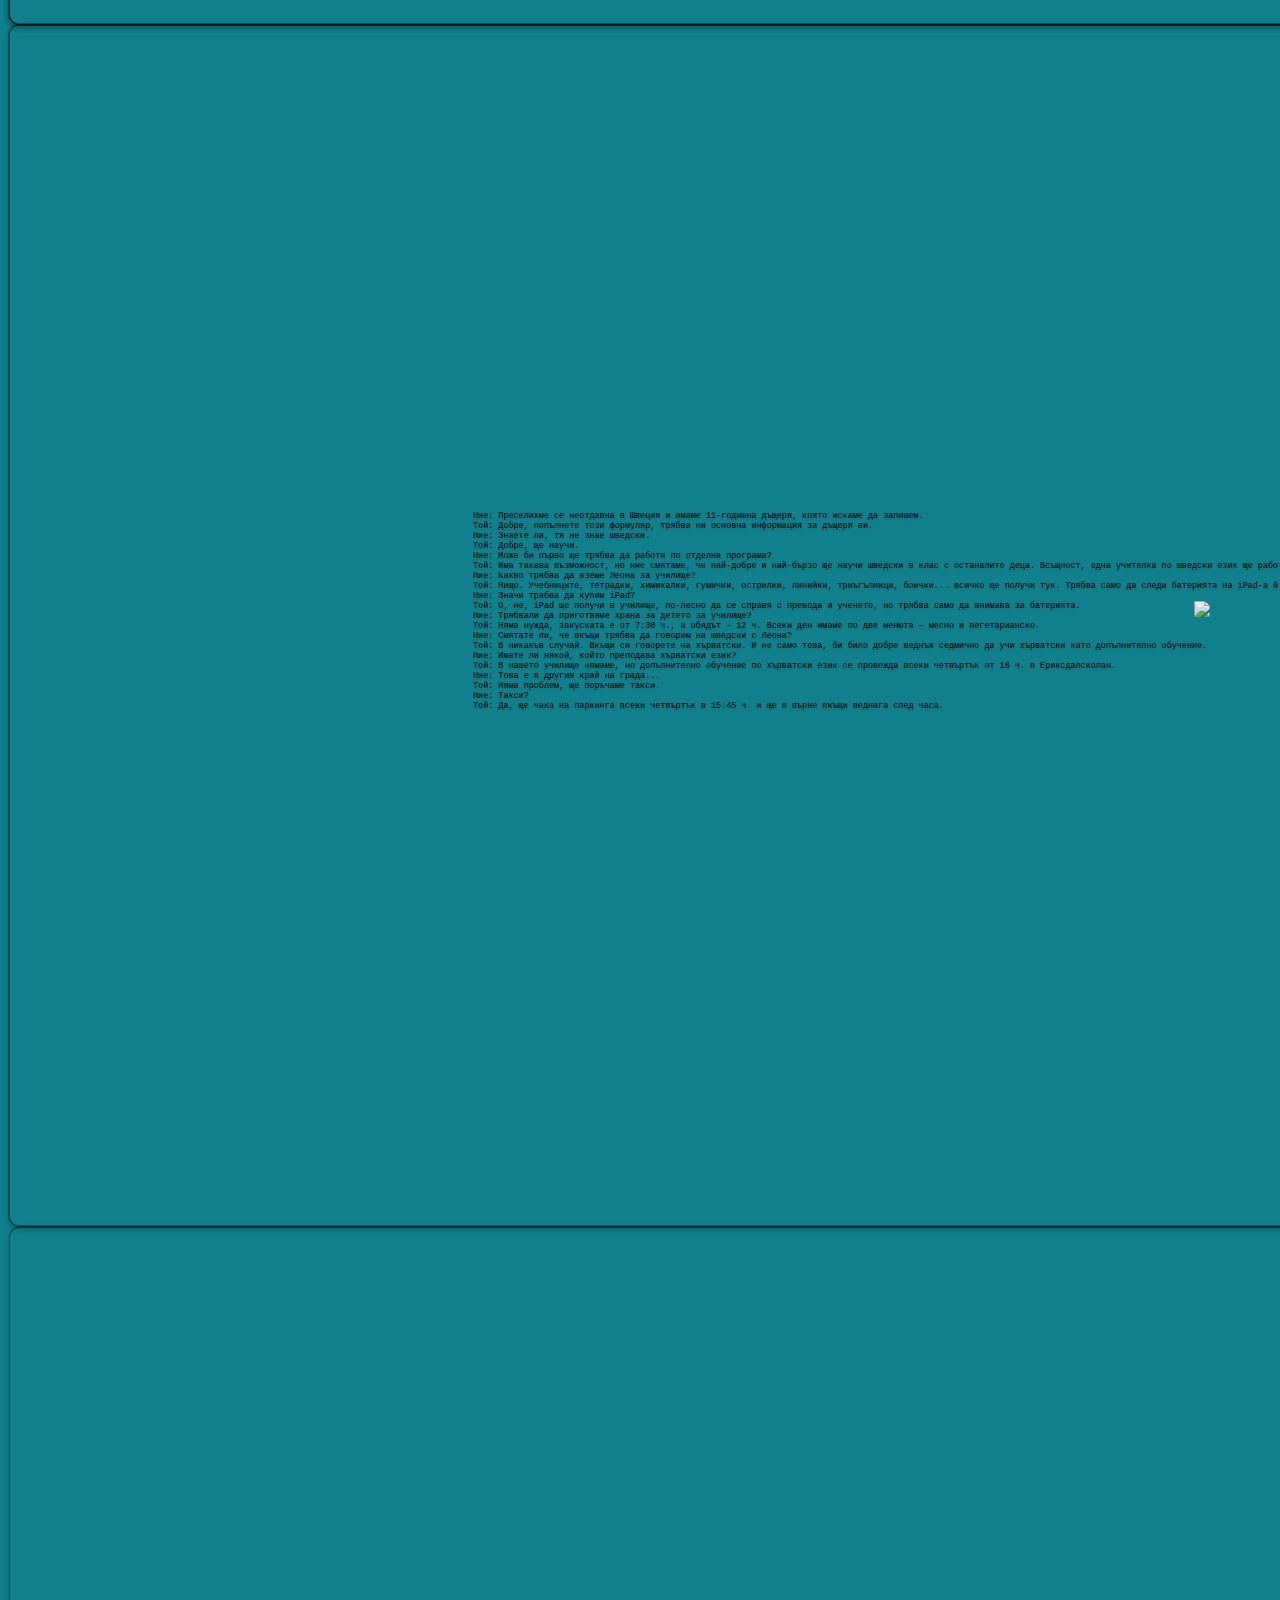
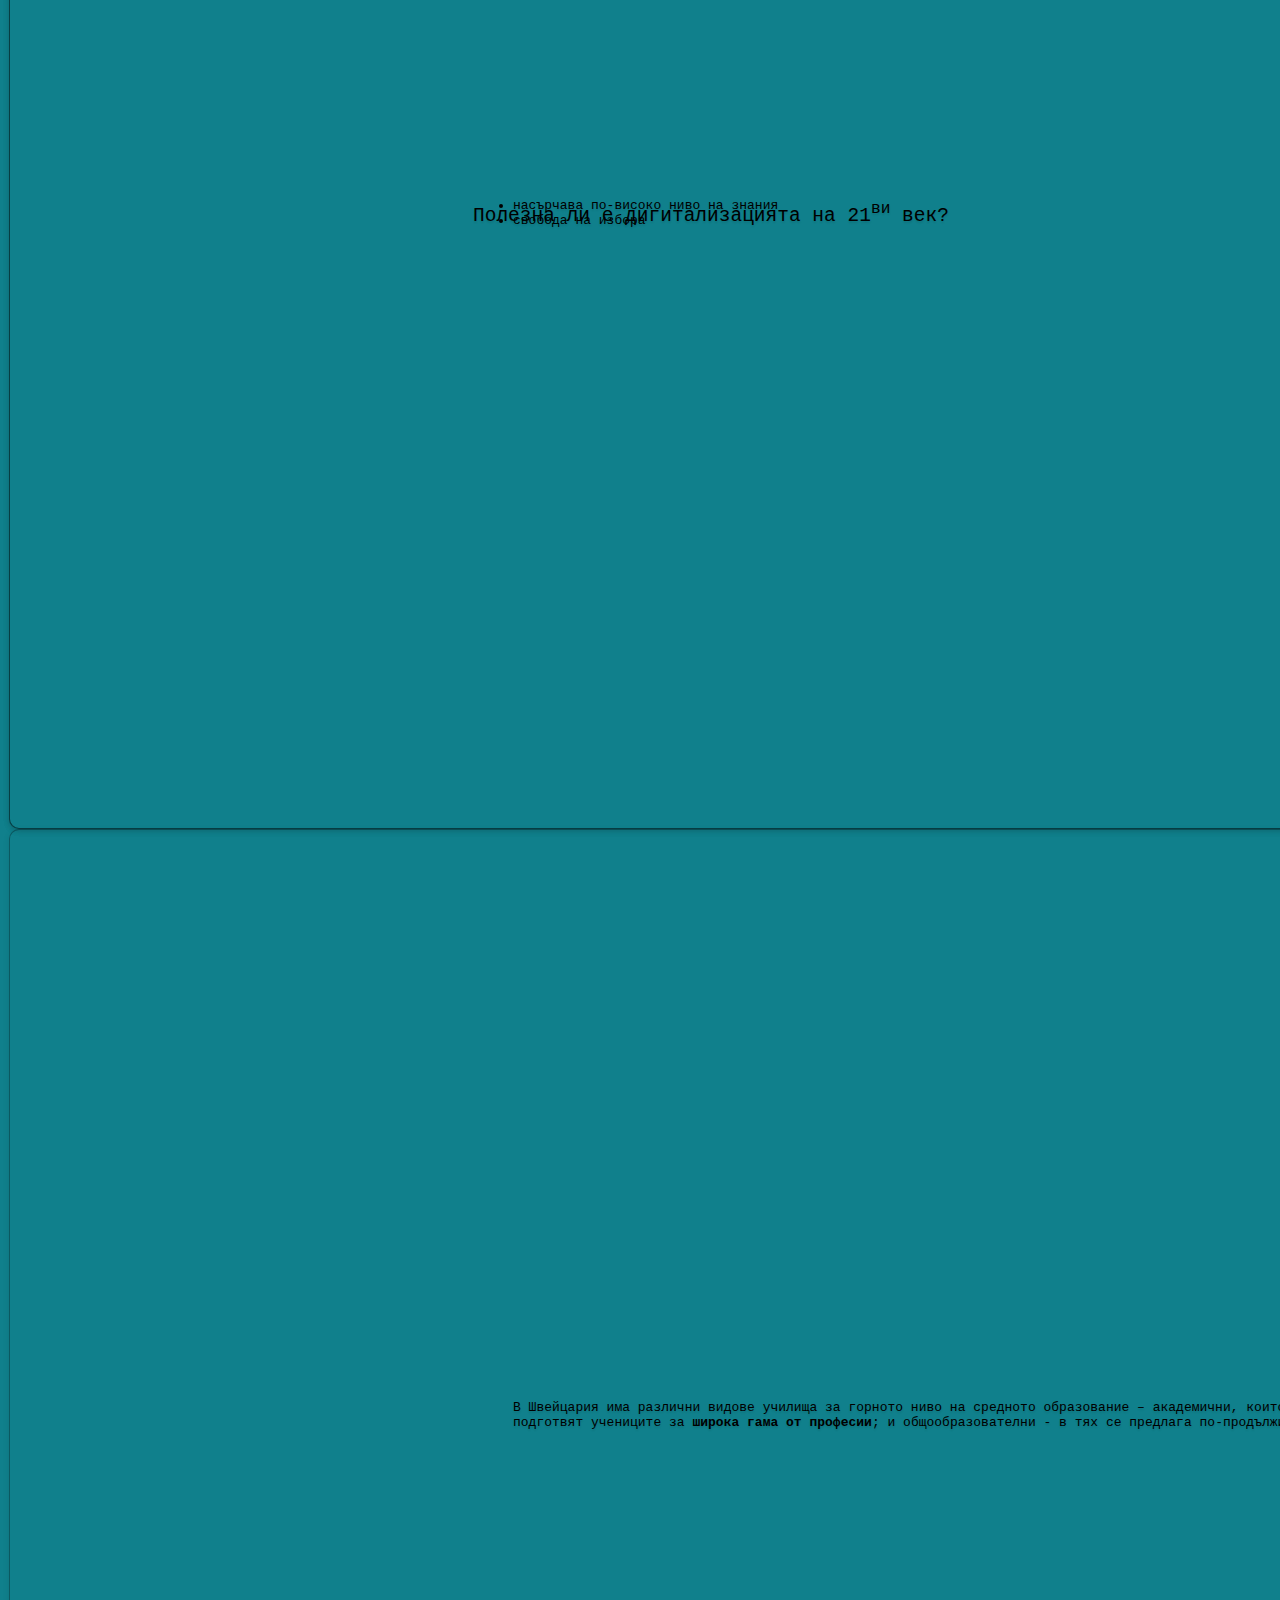
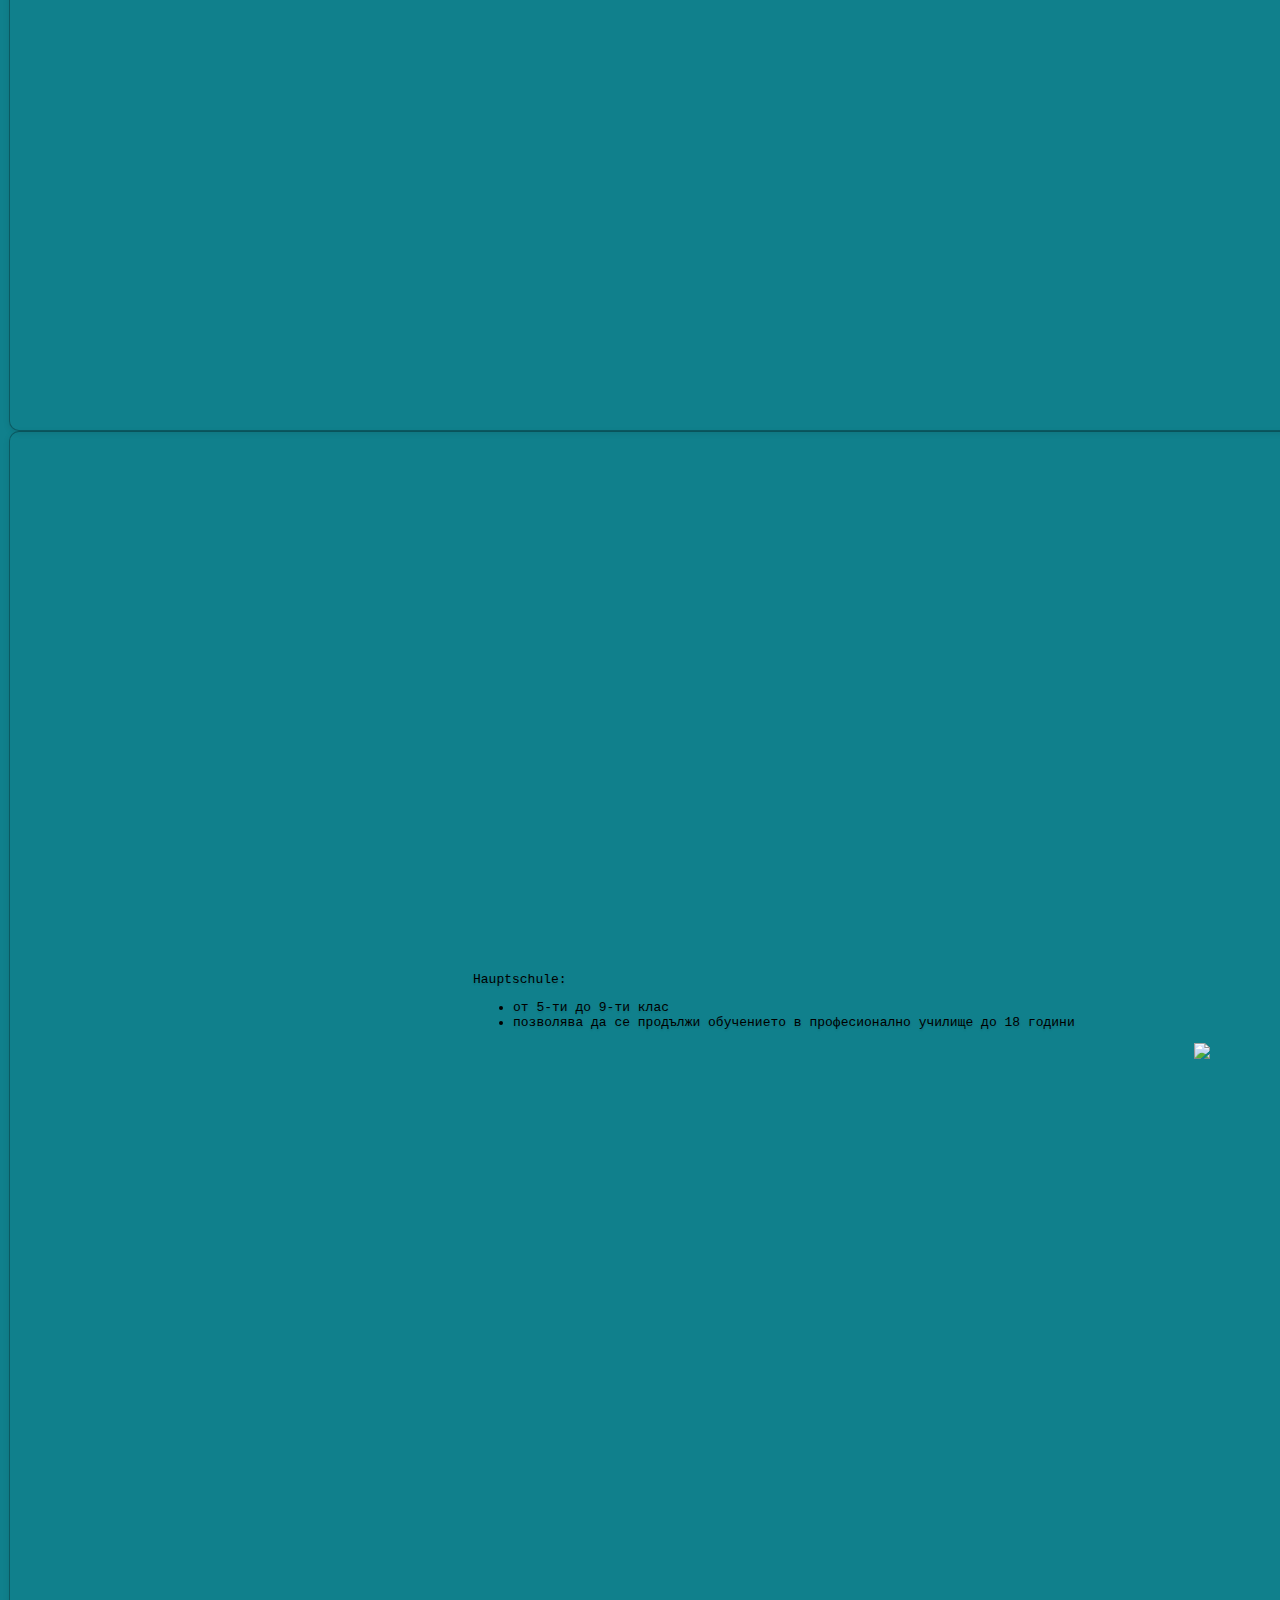
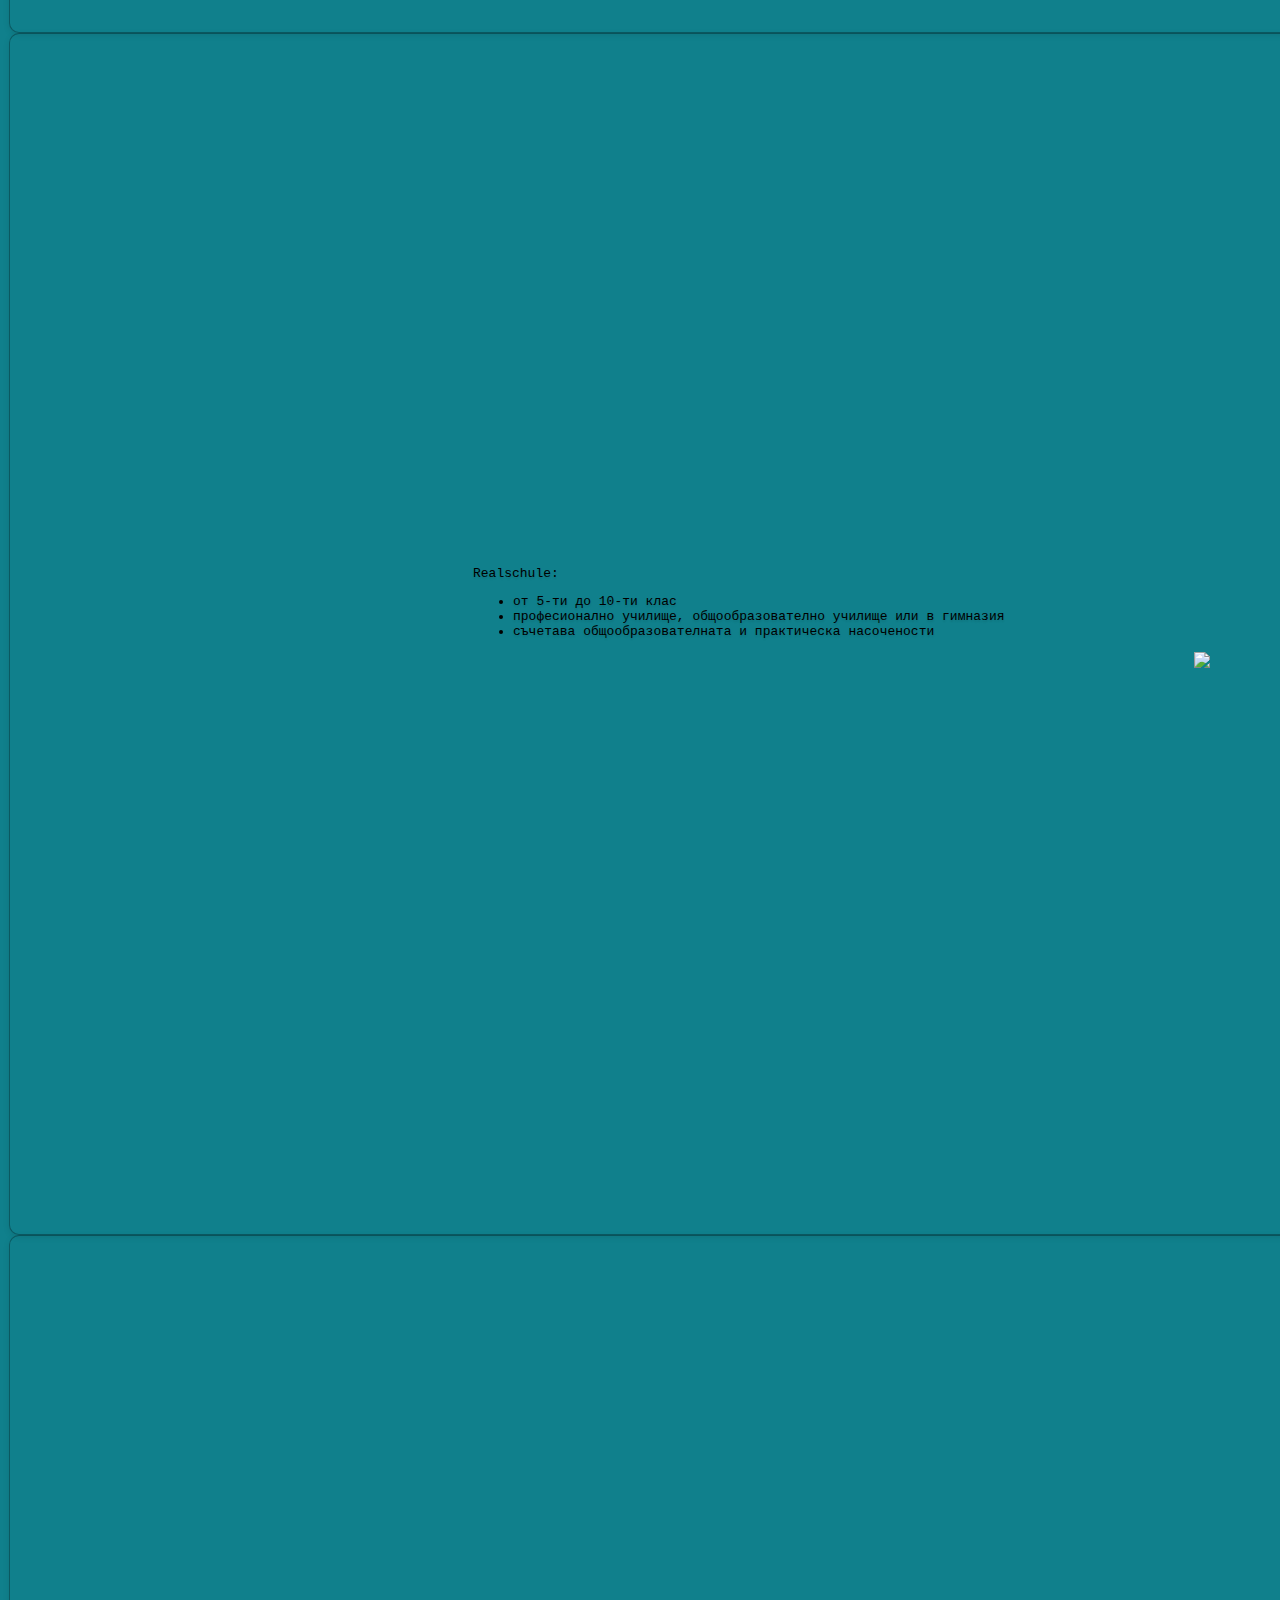
==== commit 93e14a76: "new diagram" ====
--- a/presentations/Presenting/NPMG/index.html
+++ b/presentations/Presenting/NPMG/index.html
@@ -30,7 +30,16 @@
     <link rel="stylesheet" href="//code.jquery.com/ui/1.12.1/themes/base/jquery-ui.css">
     <script src="https://code.jquery.com/ui/1.12.1/jquery-ui.js"></script>
     <link href="../../../presentations/reveal.js/css/template.css" rel="stylesheet" /> </head>
-
+		<script src="http://www.chartjs.org/dist/2.7.0/Chart.bundle.js"></script><style type="text/css">/* Chart.js */
+@-webkit-keyframes chartjs-render-animation{from{opacity:0.99}to{opacity:1}}@keyframes chartjs-render-animation{from{opacity:0.99}to{opacity:1}}.chartjs-render-monitor{-webkit-animation:chartjs-render-animation 0.001s;animation:chartjs-render-animation 0.001s;}</style>
+    <script src="http://www.chartjs.org/samples/latest/utils.js"></script>
+    <style>
+    canvas {
+        -moz-user-select: none;
+        -webkit-user-select: none;
+        -ms-user-select: none;
+    }
+    </style>
 <body>
     <div class="reveal">
         <div class="slides">
@@ -127,7 +136,7 @@
                     <ul>
                         <li>Какво е виртуална реалност?</li>
                         <li>Къде има приложение виртуалната реалност?</li>
-                        <li>Колко е достъпена виртуалната реалност?</li>
+                        <li>Колко е достъпна виртуалната реалност?</li>
                     </ul>
                     <br>
                     <br>Образователна система:
@@ -279,7 +288,7 @@
 							  <section>
                     <div class="head">
                         <div class="logo"></div>
-                        <div class="title">Колко е достъпена виртуалната реалност?</div>
+                        <div class="title">Колко е достъпна виртуалната реалност?</div>
                     </div>
                     <div class="body">
 												// АНТОАН ГЕОРГИЕВ ДА СЕ ЗАЕМЕ
@@ -298,12 +307,222 @@
                         <div class="logo"></div>
                         <div class="title">Какви видове образователни системи<br>се прилагат в<br>света/Европа/България?</div>
                     </div>
-                    <div class="body" style="font-size: 150%">
-                    </div>
-                    <br>
-                    <br>
-                    <div class="foot">
-                        <div class="number"> </div>
+                    <div class="body" style="font-size: 100%">
+												<ul>
+													<li>Щвеция</li>
+													<li>Швейцария</li>
+													<li>Германия</li>
+												</ul>
+                    </div>
+                    <br>
+                    <br>
+                    <div class="foot">
+                        <div class="number"> </div>
+                        <div class="follow"> </div>
+                    </div>
+                </section>
+                <section>
+                    <div class="head">
+                        <div class="logo"></div>
+                        <div class="title">Швеция</div>
+                    </div>
+                    <div class="body" style="font-size: 80%">
+												<blockquote cite="http://bghelp.net/forums/articles/%D1%88%D0%B2%D0%B5%D1%86%D0%B8%D1%8F/445701-%D0%BE%D0%B1%D1%80%D0%B0%D0%B7%D0%BE%D0%B2%D0%B0%D1%82%D0%B5%D0%BB%D0%BD%D0%B0-%D1%81%D0%B8%D1%81%D1%82%D0%B5%D0%BC%D0%B0-%D0%B2-%D1%88%D0%B2%D0%B5%D1%86%D0%B8%D1%8F">
+													През 2011 год. е създаден нов Закон за народната просвета. Идеята му е да насърчава по-високо ниво на знания, свобода на избора и безопасност и сигурност на учениците. Създадени са и нови учебни програми. Въведена е и нова система за оценяване. Старата шведската система е заменена от нова скала за класификация с шест степени от А до F. С оценка от А до Е учениците преминават в по-горните класове, а F се приема като слаба оценка и с такъв резултат учащият се остава в същия клас.
+												</blockquote>
+												<blockquote cite="http://bghelp.net/forums/articles/%D1%88%D0%B2%D0%B5%D1%86%D0%B8%D1%8F/445701-%D0%BE%D0%B1%D1%80%D0%B0%D0%B7%D0%BE%D0%B2%D0%B0%D1%82%D0%B5%D0%BB%D0%BD%D0%B0-%D1%81%D0%B8%D1%81%D1%82%D0%B5%D0%BC%D0%B0-%D0%B2-%D1%88%D0%B2%D0%B5%D1%86%D0%B8%D1%8F">
+													От 2012 год. е в сила правилото децата да започват училище от 6-годишна възраст.
+												</blockquote>
+                    </div>
+                    <br>
+                    <br>
+                    <div class="foot">
+                        <div class="number"> </div>
+                        <div class="follow"> </div>
+                    </div>
+                </section>
+                <section>
+                    <div class="head">
+                        <div class="logo"></div>
+                        <div class="title">Швеция (2)</div>
+                    </div>
+                    <div class="body" style="font-size: 65%">
+										Ние: Преселихме се неотдавна в Швеция и имаме 11-годишна дъщеря, която искаме да запишем.
+										<br>Той: Добре, попълнете този формуляр, трябва ни основна информация за дъщеря ви.
+										<br>Ние: Знаете ли, тя не знае шведски.
+										<br>Той: Добре, ще научи.
+										<br>Ние: Може би първо ще трябва да работи по отделна програма?
+										<br>Той: Има такава възможност, но ние смятаме, че най-добре и най-бързо ще научи шведски в клас с останалите деца. Всъщност, една учителка по шведски език ще работи по два часа дневно само с нея.
+										<br>Ние: Какво трябва да вземе Леона за училище?
+										<br>Той: Нищо. Учебниците, тетрадки, химикалки, гумички, острилки, линийки, триъгълници, боички... всичко ще получи тук. Трябва само да следи батерията на iPad-а й да не падне.
+										<br>Ние: Значи трябва да купим iPad?
+										<br>Той: О, не, iPad ще получи в училище, по-лесно да се справя с превода и ученето, но трябва само да внимава за батерията.
+										<br>Ние: Трябвали да приготвяме храна за детето за училище?
+										<br>Той: Няма нужда, закуската е от 7:30 ч., а обядът – 12 ч. Всеки ден имаме по две менюта – месно и вегетарианско.
+										<br>Ние: Смятате ли, че вкъщи трябва да говорим на шведски с Леона?
+										<br>Той: В никакъв случай. Вкъщи си говорете на хърватски. И не само това, би било добре веднъж седмично да учи хърватски като допълнително обучение.
+										<br>Ние: Имате ли някой, който преподава хърватски език?
+										<br>Той: В нашето училище нямаме, но допълнително обучение по хърватски език се провежда всеки четвъртък от 16 ч. в Ериксдалсколан.
+										<br>Ние: Това е в другия край на града...
+										<br>Той: Няма проблем, ще поръчаме такси.
+										<br>Ние: Такси?
+										<br>Той: Да, ще чака на паркинга всеки четвъртък в 15:45 ч. и ще я върне вкъщи веднага след часа.
+                    </div>
+                    <br>
+                    <br>
+                    <div class="foot">
+                        <div class="number"> </div>
+                        <div class="follow"> </div>
+                    </div>
+                </section>
+                <section>
+                    <div class="head">
+                        <div class="logo"></div>
+                        <div class="title">Швеция (3)</div>
+                    </div>
+                    <div class="body" style="font-size: 100%">
+												<ul>
+														<li>насърчава по-високо ниво на знания</li>
+														<li>свобода на избора</li>
+												</ul>
+                    </div>
+                    <br>
+                    <br>
+                    <div class="foot">
+                        <div class="number"> </div>
+                        <div class="follow"> </div>
+                    </div>
+                </section>
+                <section>
+                    <div class="head">
+                        <div class="logo"></div>
+                        <div class="title">Швейцария</div>
+                    </div>
+                    <div class="body" style="font-size: 100%">
+												<blockquote cite="http://darbi.eu/">
+												В Швейцария има различни видове училища за горното ниво на средното образование – академични, които подготвят учениците за <b>постъпване в университет</b>; професионални, които подготвят учениците за <b>широка гама от професии</b>; и общообразователни - в тях се предлага по-продължително обучение по <b>общообразователните дисциплини</b>.
+												</blockquote>
+                    </div>
+                    <br>
+                    <br>
+                    <div class="foot">
+                        <div class="number"> </div>
+                        <div class="follow"> </div>
+                    </div>
+                </section>
+                <section>
+                    <div class="head">
+                        <div class="logo"></div>
+                        <div class="title">Германия</div>
+                    </div>
+                    <div class="body" style="font-size: 100%">
+												Hauptschule:
+												<ul>
+														<li>от 5-ти до 9-ти клас</li>
+														<li>позволява да се продължи обучението в професионално училище до 18 години</li>
+												</ul>
+												<center><img style="height: 450px; width: auto;" src="https://upload.wikimedia.org/wikipedia/commons/9/92/Wuppertal_-_Katholische_Hauptschule_Bundesallee_03_ies.jpg"></center>
+										</div>
+                    <br>
+                    <br>
+                    <div class="foot">
+                        <div class="number"> </div>
+                        <div class="follow"> </div>
+                    </div>
+                </section>
+                <section>
+                    <div class="head">
+                        <div class="logo"></div>
+                        <div class="title">Германия</div>
+                    </div>
+                    <div class="body" style="font-size: 100%">
+												Realschule:
+												<ul>
+														<li>от 5-ти до 10-ти клас</li>
+														<li>професионално училище, общообразователно училище или в гимназия</li>
+														<li>съчетава общообразователната и практическа насочености</li>
+												</ul>
+												<center><img style="height: 450px; width: auto;" src="https://upload.wikimedia.org/wikipedia/commons/4/4d/Realschule_B%C3%BCnde-Nord.jpg"></center>
+										</div>
+                    <br>
+                    <br>
+                    <div class="foot">
+                        <div class="number"> </div>
+                        <div class="follow"> </div>
+                    </div>
+                </section>
+                <section>
+                    <div class="head">
+                        <div class="logo"></div>
+                        <div class="title">Германия</div>
+                    </div>
+                    <div class="body" style="font-size: 100%">
+												Gymnasium - до 13-ти клас (средно образование):
+												<ul>
+														<li>възможност да се продължи образованието в университет или друг тип висше учебно заведение</li>
+														<li>класическо образование</li>
+														<li>след завършен 5-ти клас или спешно завършен 11-ти клас в <b>Realschule</b></li>
+														<li>класически и моделни езици, математика и природни науки</li>
+												</ul>
+												<br>
+												<br>
+												Вариант на традиционната форма е <b>Berufliches Gymnasium</b>, което включва и ориентация и специализация в областта на икономиката и технологиите в допълнение към стандартните академични предмети.
+												<center><img style="height: 450px; width: auto;" src="https://media4.heinze.de/media/11727538/images/12504057px503x335.jpg"></center>
+                    </div>
+                    <br>
+                    <br>
+                    <div class="foot">
+                        <div class="number"> </div>
+                        <div class="follow"> </div>
+                    </div>
+                </section>
+                <section>
+                    <div class="head">
+                        <div class="logo"></div>
+                        <div class="title">България</div>
+                    </div>
+                    <div class="body" style="font-size: 100%">
+												Недостатъци спрямо вече изброените системи:<br>
+												<ul>
+														<li>малък избор</li>
+														<li>стари програми</li>
+														<li>ниско ниво на практическа насоченост</li>
+												</ul>
+												<br>
+												<br>
+												Последвали проблеми:
+												<br>
+												<ul>
+														<li>губи се интереса на учениците</li>
+														<li>засилва се желанието им да „избягат“</li>
+												</ul>
+                    </div>
+                    <br>
+                    <br>
+                    <div class="foot">
+                        <div class="number"> </div>
+                        <div class="follow"> </div>
+                    </div>
+                </section>
+                <section>
+                    <div class="head">
+                        <div class="logo"></div>
+                        <div class="title">Проучване сред<br>българските ученици</div>
+                    </div>
+                    <div class="body" style="font-size: 100%">
+												<br>
+    <div id="container" style="width: 75%;"><div style="position: absolute; left: 0px; top: 0px; right: 0px; bottom: 0px; overflow: hidden; pointer-events: none; visibility: hidden; z-index: -1;" class="chartjs-size-monitor"><div class="chartjs-size-monitor-expand" style="position:absolute;left:0;top:0;right:0;bottom:0;overflow:hidden;pointer-events:none;visibility:hidden;z-index:-1;"><div style="position:absolute;width:1000000px;height:1000000px;left:0;top:0"></div></div><div class="chartjs-size-monitor-shrink" style="position:absolute;left:0;top:0;right:0;bottom:0;overflow:hidden;pointer-events:none;visibility:hidden;z-index:-1;"><div style="position:absolute;width:200%;height:200%;left:0; top:0"></div></div></div>
+		<!--
+        <canvas id="canvas" style="display: block; height: 600px; width: 1400px;" width="1500" height="600" class="chartjs-render-monitor"></canvas>-->
+        <canvas id="canvas" width="1900" height="1100" class="chartjs-render-monitor"></canvas>
+    </div>
+
+                    </div>
+                    <br>
+                    <br>
+                    <div class="foot">
+                        <div class="number"> </div>
+												<div class="box-info">национално представително изследване, извършено преди началото на новата учебна година по поръчка на Центъра за приобщаващо образование, в рамките на програма "С поглед в бъдещето – училището има смисъл", реализирана с подкрепата на фондация "Велукс"</div>
                         <div class="follow"> </div>
                     </div>
                 </section>
@@ -405,6 +624,101 @@
             numbers[i].innerHTML = (i + 1);
         }
     </script>
+    <script>
+        var color = Chart.helpers.color;
+        var barChartData = {
+						labels: ["ФВС", "ИИ", "Музика", "История", "Математика", "География", "АЕ", "Важни предмети", "Важни предмети"],
+            datasets: [
+							{
+									label: 'Харесван (в %)',
+									backgroundColor: color(window.chartColors.red).alpha(0.5).rgbString(),
+									borderColor: window.chartColors.red,
+									borderWidth: 1,
+									data: [
+										76, 57, 56, 43, 40, 35, 31, 00, 00
+									]
+							}, 
+							{
+									label: 'Не харесван (в %)',
+									backgroundColor: color(window.chartColors.blue).alpha(0.5).rgbString(),
+									borderColor: window.chartColors.red,
+									borderWidth: 1,
+									data: [
+										24, 43, 44, 57, 60, 65, 69, 00, 00
+									]
+							}, 
+							{
+									label: 'Трудни (в %)',
+									backgroundColor: color(window.chartColors.green).alpha(0.5).rgbString(),
+									borderColor: window.chartColors.red,
+									borderWidth: 1,
+									data: [
+										00, 00, 00, 00, 00, 00, 00, 59, 00
+									]
+							}, 
+							{
+									label: 'Безинтересни (в %)',
+									backgroundColor: color(window.chartColors.orange).alpha(0.5).rgbString(),
+									borderColor: window.chartColors.red,
+									borderWidth: 1,
+									data: [
+										00, 00, 00, 00, 00, 00, 00, 00, 46  
+									]
+							},
+						]
+        };
+
+        window.onload = function() {
+            var ctx = document.getElementById("canvas").getContext("2d");
+            window.myBar = new Chart(ctx, {
+                type: 'bar',
+                data: barChartData,
+                options: {
+                    responsive: true,
+                    legend: {
+                        position: 'top',
+												labels: {
+														fontSize: 20,
+												},
+                    },
+										scales: 
+										{
+											xAxes: 
+											[
+												{
+													ticks: 
+													{
+														fontSize: 22
+													}
+												}
+											],
+											yAxes: 
+											[
+												{
+													ticks: 
+													{
+														callback: function(value, index, values) 
+														{
+															return value + '%';
+														},
+														fontSize: 20
+													}
+												}
+											]
+										},
+                    title: {
+                        display: true,
+                        text: 'Центъра за приобщаващо образование, програма "С поглед в бъдещето – училището има смисъл"',
+												fontSize: 22
+                    }
+                }
+            });
+
+        };
+
+        var colorNames = Object.keys(window.chartColors);
+    </script>
+
 </body>
 
 </html>
--- a/presentations/reveal.js/css/template.css
+++ b/presentations/reveal.js/css/template.css
@@ -0,0 +1,234 @@
+body
+{
+	background: #10808C;
+}
+
+section
+{
+	background-image: url("/presentations/reveal.js/pres.temp.png");
+/*	
+	min-width: 1600px;
+	min-height: 1000px;
+	max-width: 1600px;
+	max-height: 1000px;
+*/
+	width: 1920px;
+	height: 1200px;
+    border: 1px solid rgba(0, 0, 0, .3);
+    border-radius: 10px;
+    box-shadow: 0 2px 6px rgba(0, 0, 0, .1);
+    color: black;
+    text-shadow: 0 2px 2px rgba(0, 0, 0, .1);
+}
+
+.head
+{
+	top: 0%;
+	max-height: 105px;
+	min-height: 105px;
+}
+
+.head > .logo
+{
+	position: fixed;
+	top: 0%;
+	left: 0%;
+}
+
+.head > .title
+{
+	position: fixed;
+	font-family: Monospace;
+	font-size: 125%;
+	font-weight: bold;
+	top: 5%;
+	right: 10%;
+}
+
+.body
+{
+	font-family: Monospace;
+	font-size: 100%;
+	/*
+	min-height: 995px;
+	max-height: 995px;
+	*/
+	width: 1457px;
+	height: 960px;
+	display: table-cell;
+	vertical-align: middle;
+	text-align: left;
+	/*padding: 463px 0px 0px 0px 0px;
+	margin: 463px 0px 0px 0px 0px;
+	*/border-left: 463px solid rgba(0, 0, 0, 0) !important;
+}
+
+.foot
+{
+	bottom: 10px;
+	background-color: rgba(255,255,255,0.5);
+}
+
+.foot > .box-info
+{
+	position: relative;
+	bottom: 80px;
+	left: 463px;
+	text-align: left;
+	max-width: 1157px;
+	font-size: 65%;
+}
+
+.foot > .follow
+{
+	position: fixed;
+	bottom: 20px;
+	right: 15px;
+	text-align: right;
+	font-size: 75%;
+	max-width: 300px;
+}
+
+.foot > .follow > center > a > img
+{
+	height: 80px;
+}
+
+
+.foot .bottom
+{
+	position: fixed;
+	bottom: 75px;
+	left: 1%;
+	text-align: left;
+	font-size: 75%;
+}
+
+.foot .number
+{
+	color: white;;
+	position: fixed;
+	bottom: 45px;
+	left: 1%;
+	font-size: 25px;
+	font-family: Monospace;
+}
+
+
+.bottom .author
+{
+	color: white;
+	text-shadow: 1px 1px #5F021F;
+}
+
+.bottom .organization
+{
+	color: white;
+	text-shadow: 1px 1px #5F021F;
+}
+
+.bottom .webpages
+{
+	color: white;
+}
+
+a:link
+{
+	background-color: white;
+	color: #007153;
+	border: 0px;
+	text-shadow: 1px 1px #5F021F;
+}
+
+a:visited 
+{
+	background-color: white;
+	color: #007153;
+	text-shadow: 0px 0px #5F021F;
+}
+
+a:hover 
+{
+	background-color: white;
+	color: #007153;
+	text-shadow: 1px 1px #5F021F;
+}
+
+a:active
+{
+	color: #007153;
+	background-color: white;
+	text-shadow: 1px 1px #5F021F;
+}
+
+.label
+{
+	width: 55%;
+	border-top:   4px solid white;
+	border-left:  4px solid white;
+	border-right: 4px solid white;
+	border-collapse: separate;
+    border-spacing: 10px 50px;
+}
+
+.definition 
+{
+	border-collapse: separate;
+    border-spacing: 10px 50px;
+	border-top:   4px solid white;
+	border-bottom:4px solid white;
+	border-left:  4px solid white;
+	border-right: 4px solid white;
+}
+
+ul.resources
+{
+
+}
+
+ul.resources>li
+{
+
+}
+
+ul.resources>li>.name
+{
+	font-weight: bold;
+}
+ul.plus {
+  list-style: none;
+  margin-left: 0;
+  padding-left: 0;
+}
+
+ul.plus>li {
+  padding-left: 1em;
+  text-indent: -1em;
+}
+
+ul.plus>li:before {
+  content: "+ ";
+  padding-right: 5px;
+}
+ul.normal {
+  list-style: none;
+  margin-left: 0;
+  padding-left: 0;
+}
+
+ul.normal>li {
+  padding-left: 1em;
+  text-indent: -1em;
+}
+
+ul.normal>li:before {
+  content: "";
+  padding-right: 0px;
+}
+p.nb {
+    text-align: justify;
+    text-justify: inter-word;
+	border-right: 25px solid rgba(0,0,0,0);
+}
+.button-1 {font-size: 35px;}
+.button-4 {font-size: 50px;}
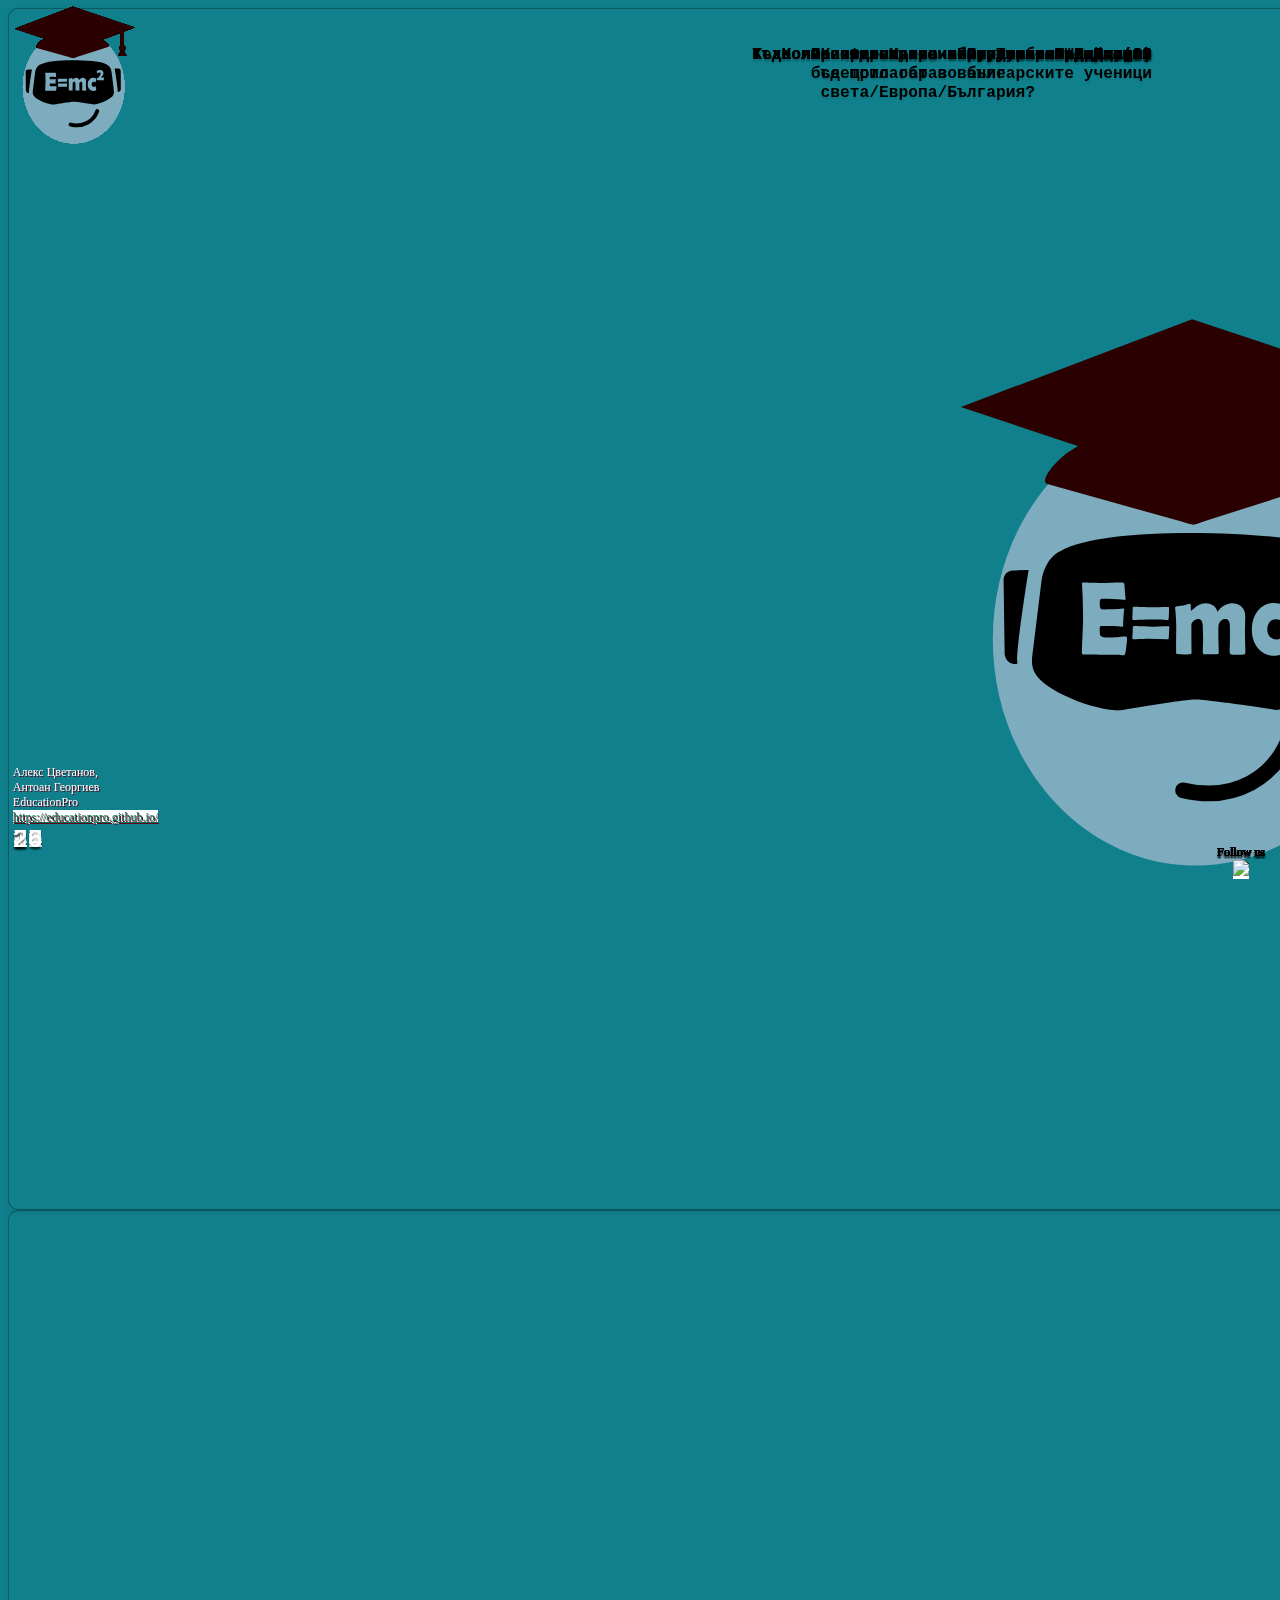
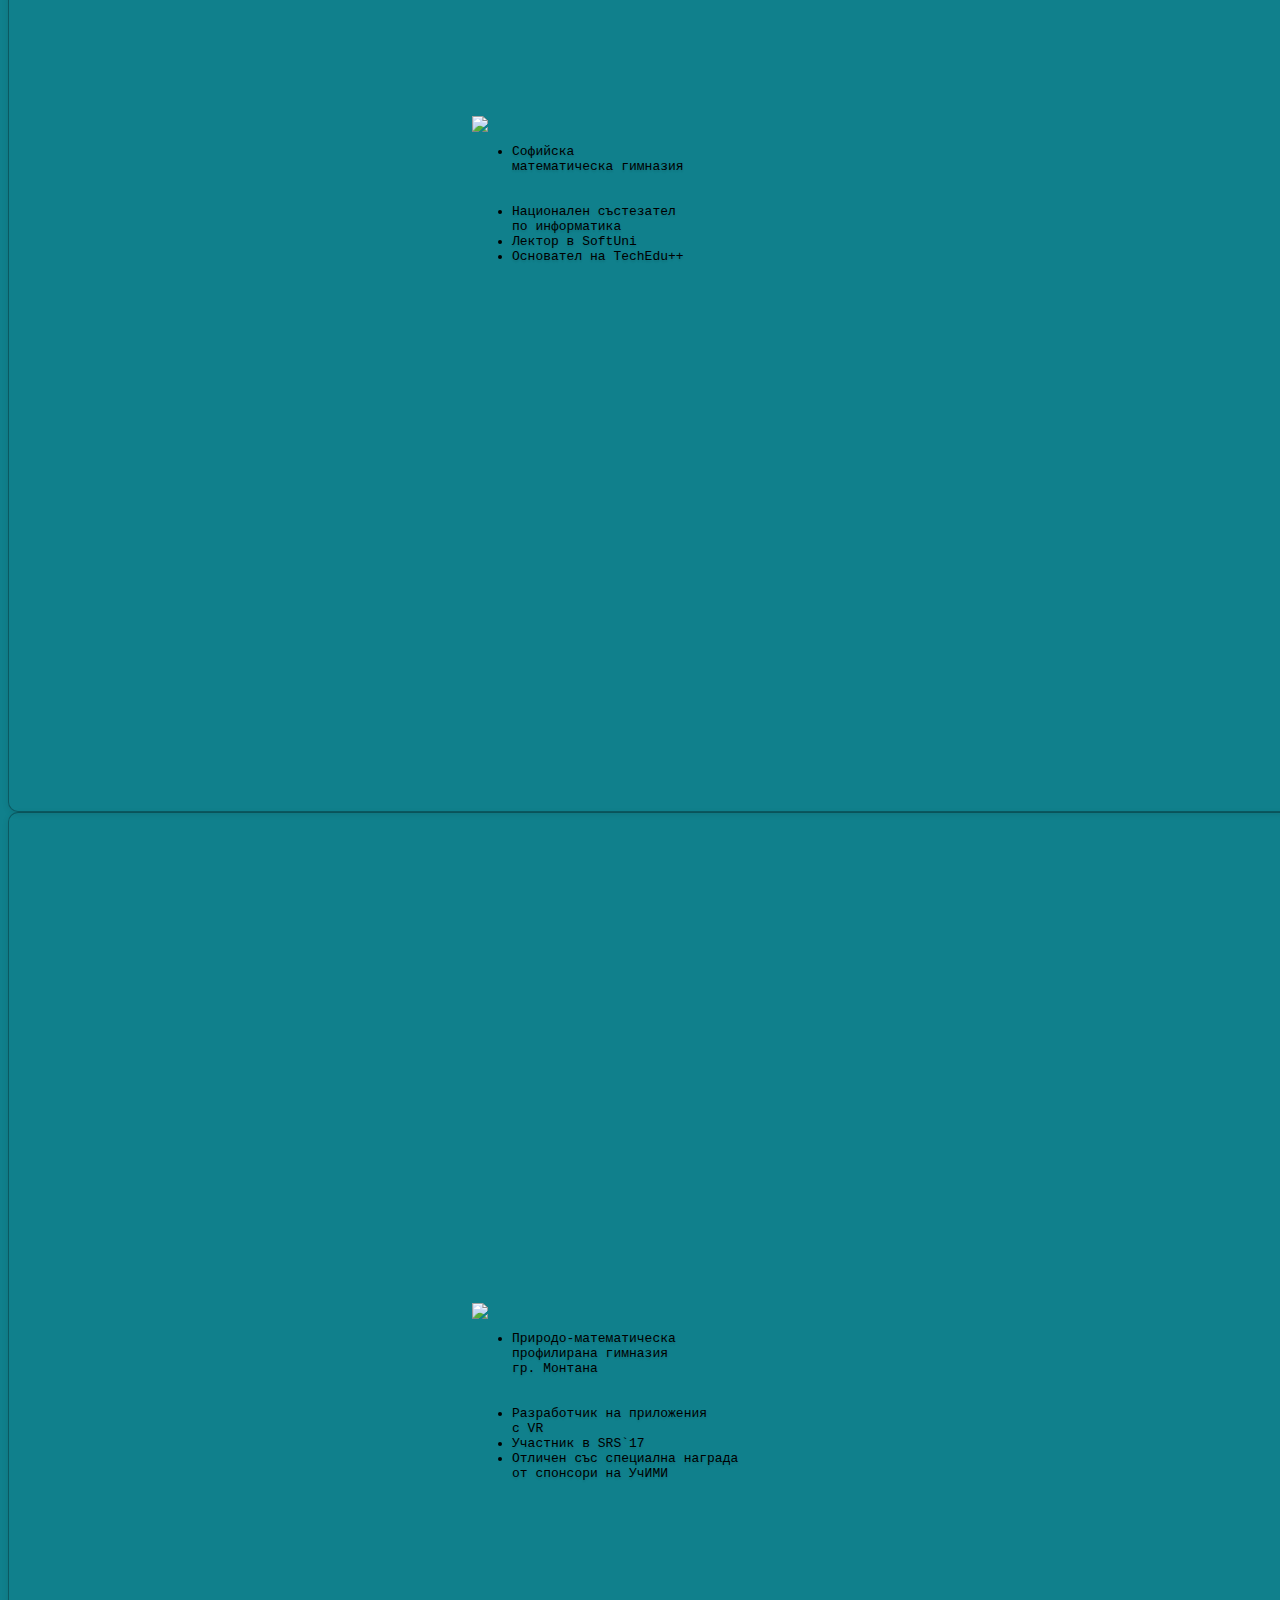
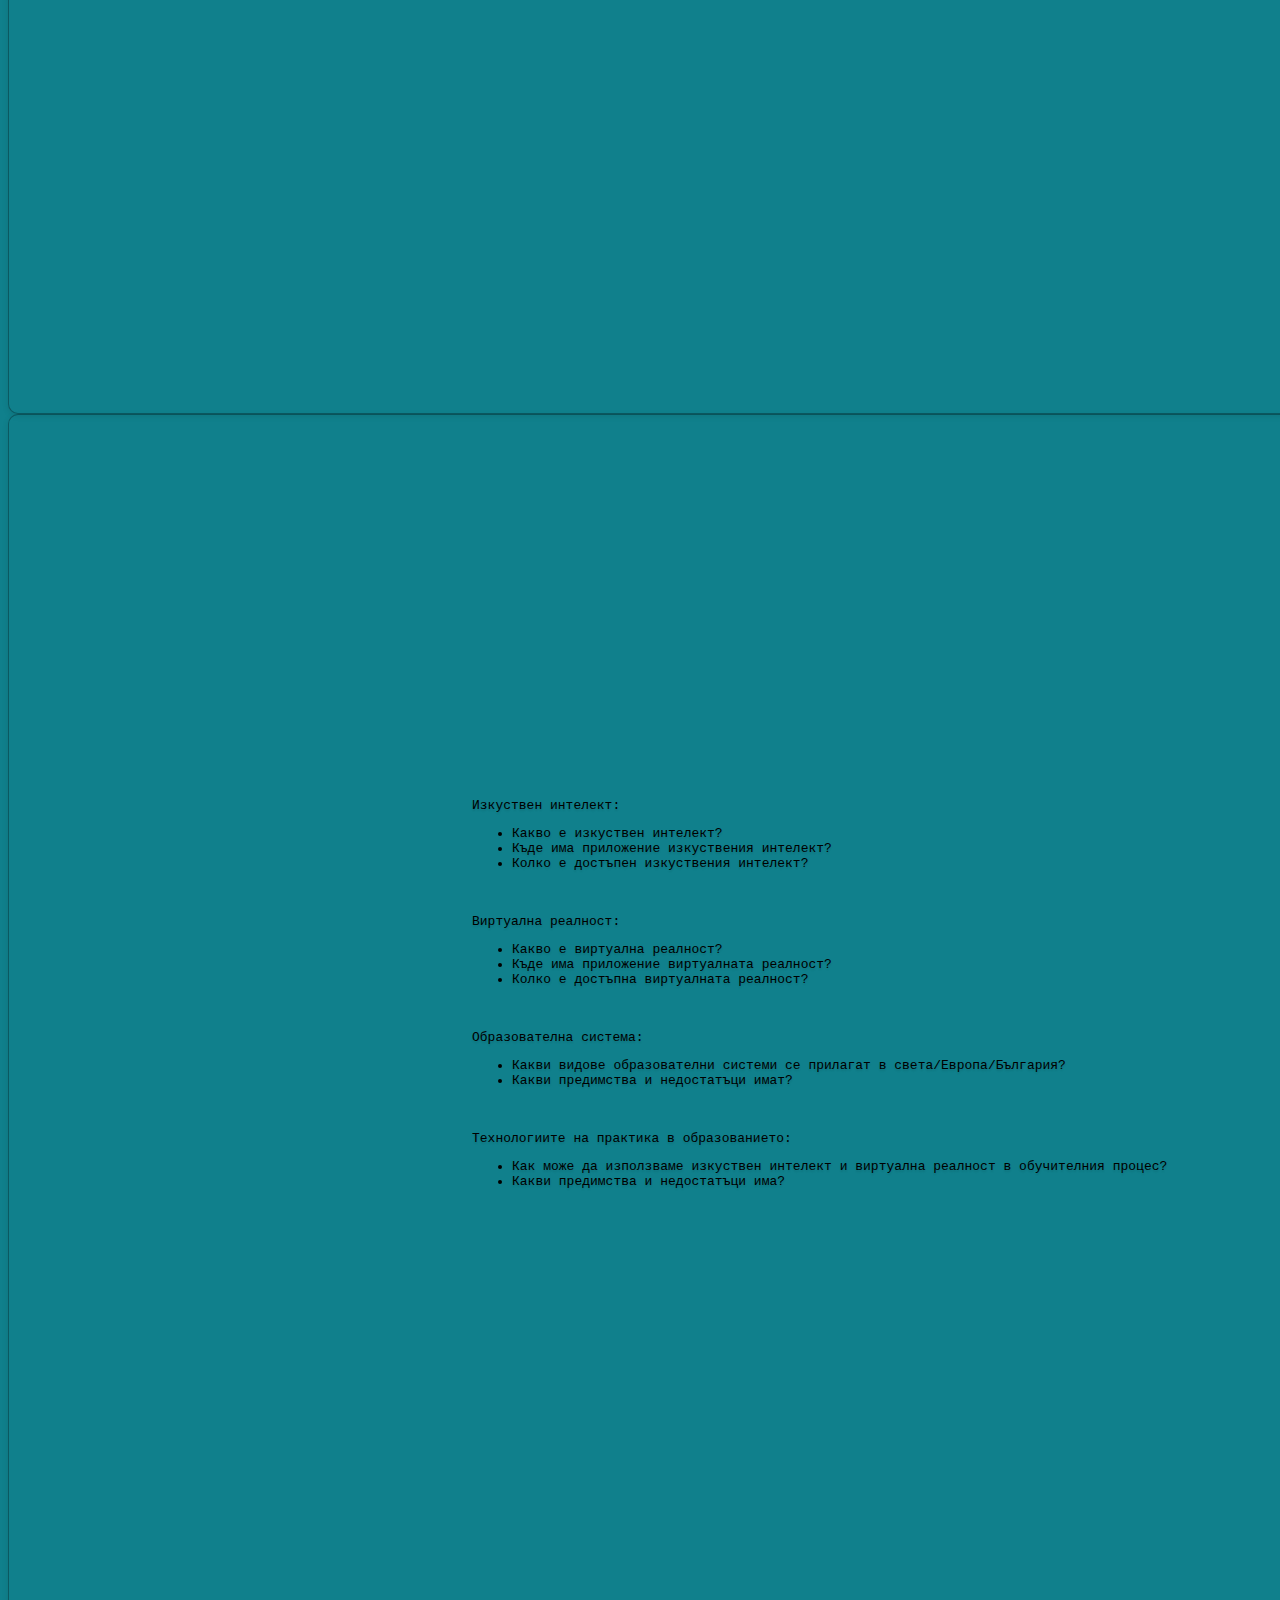
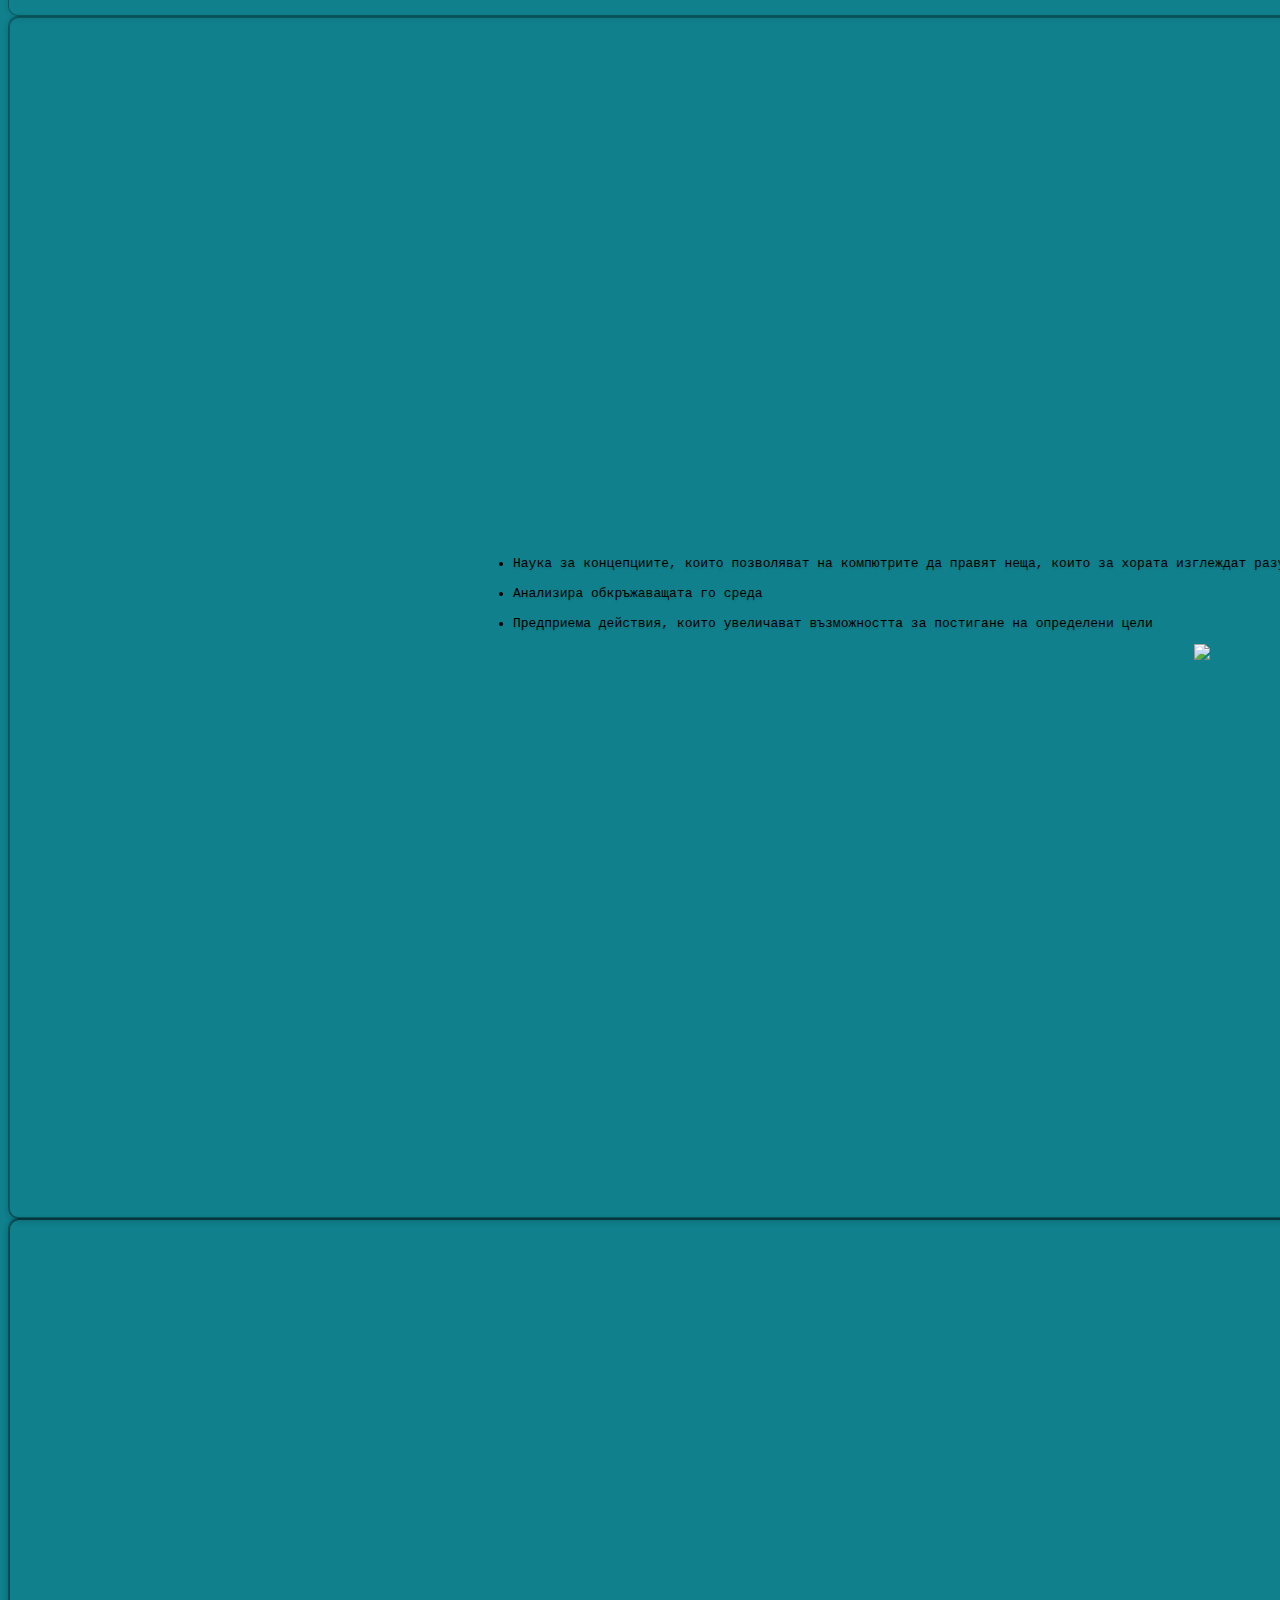
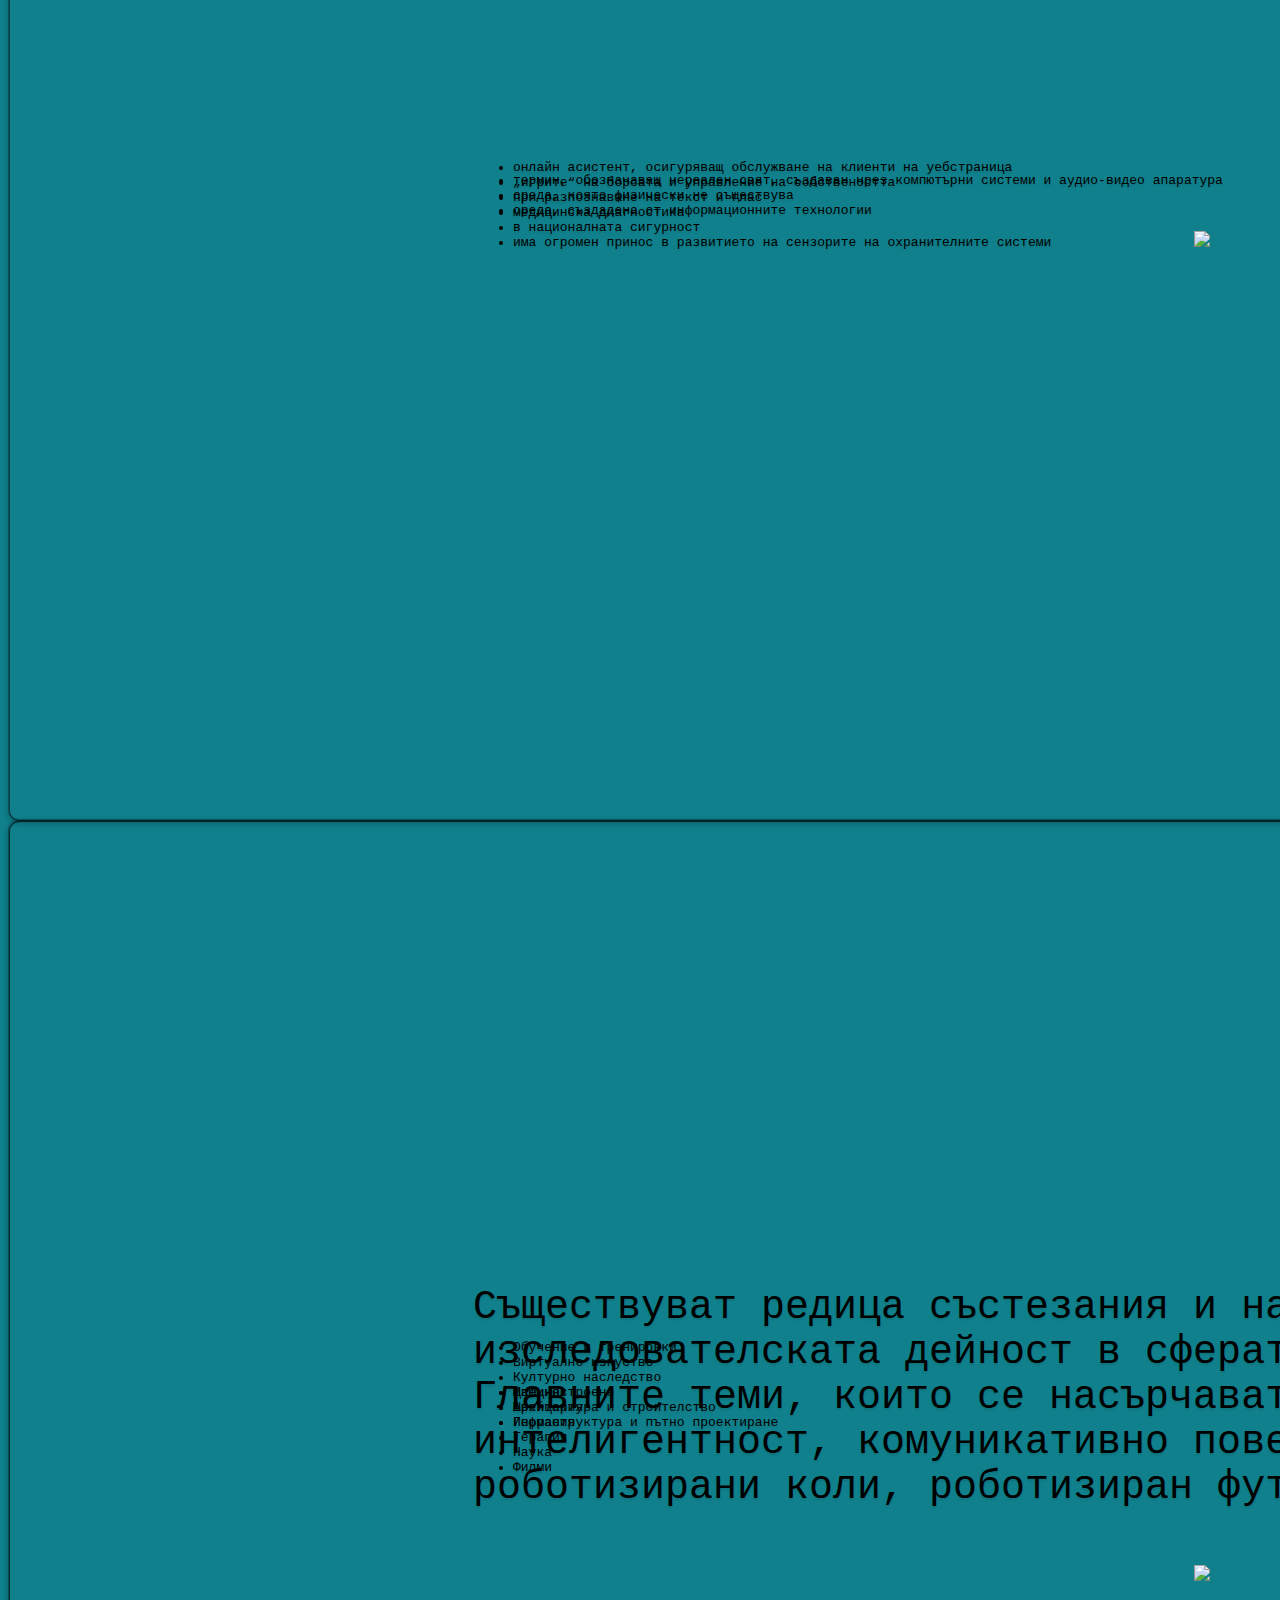
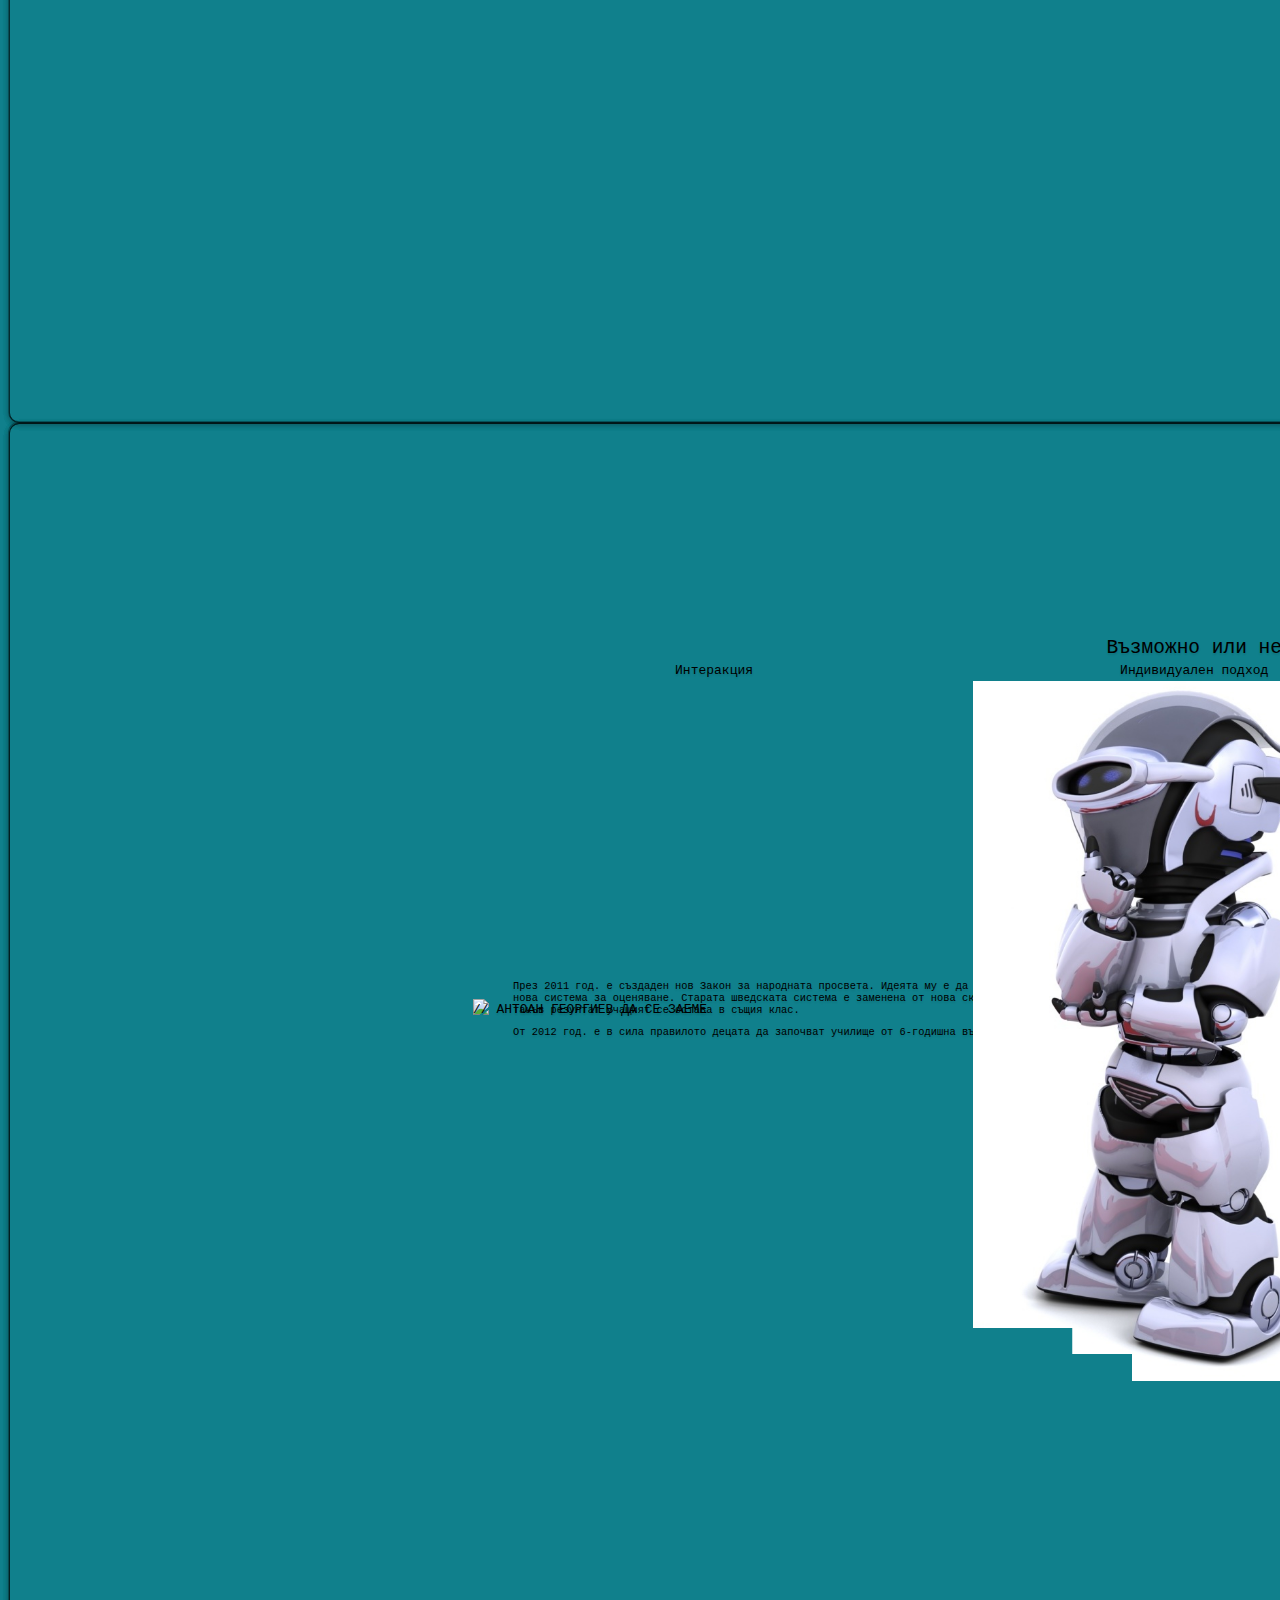
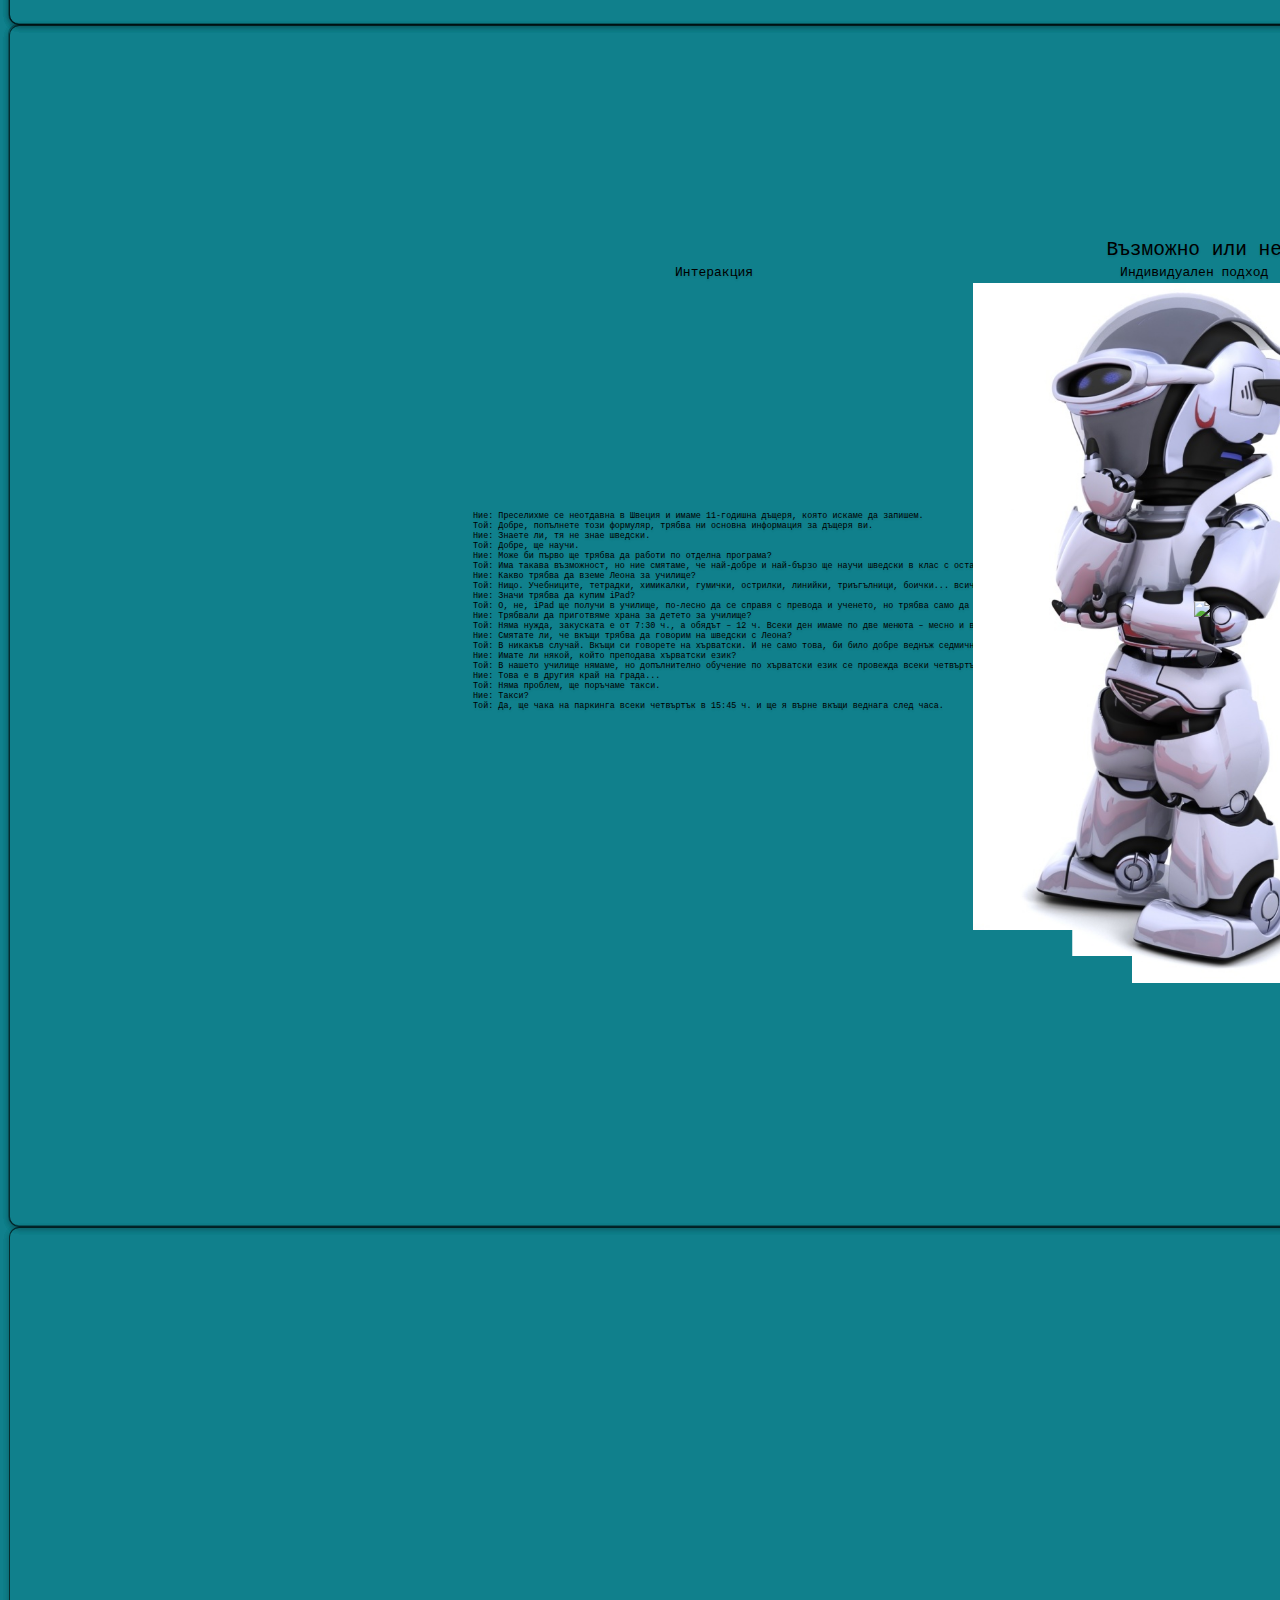
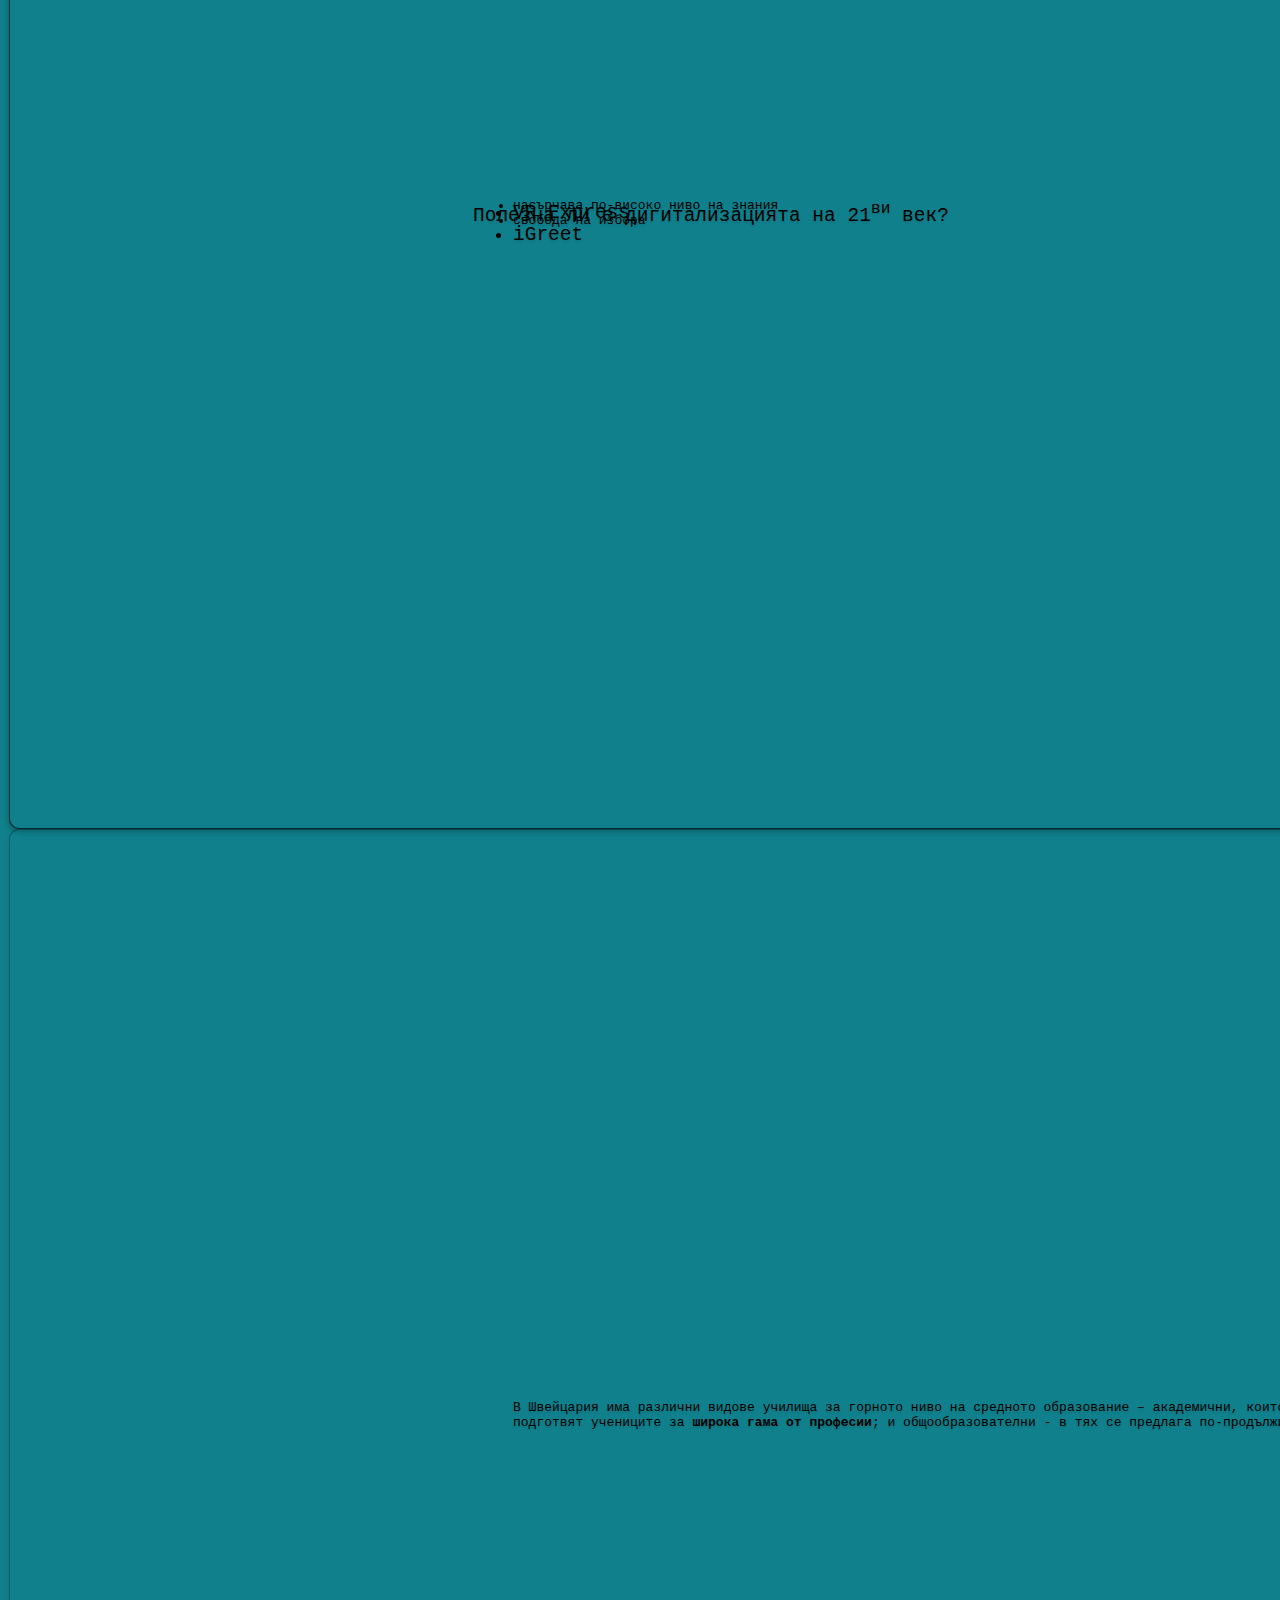
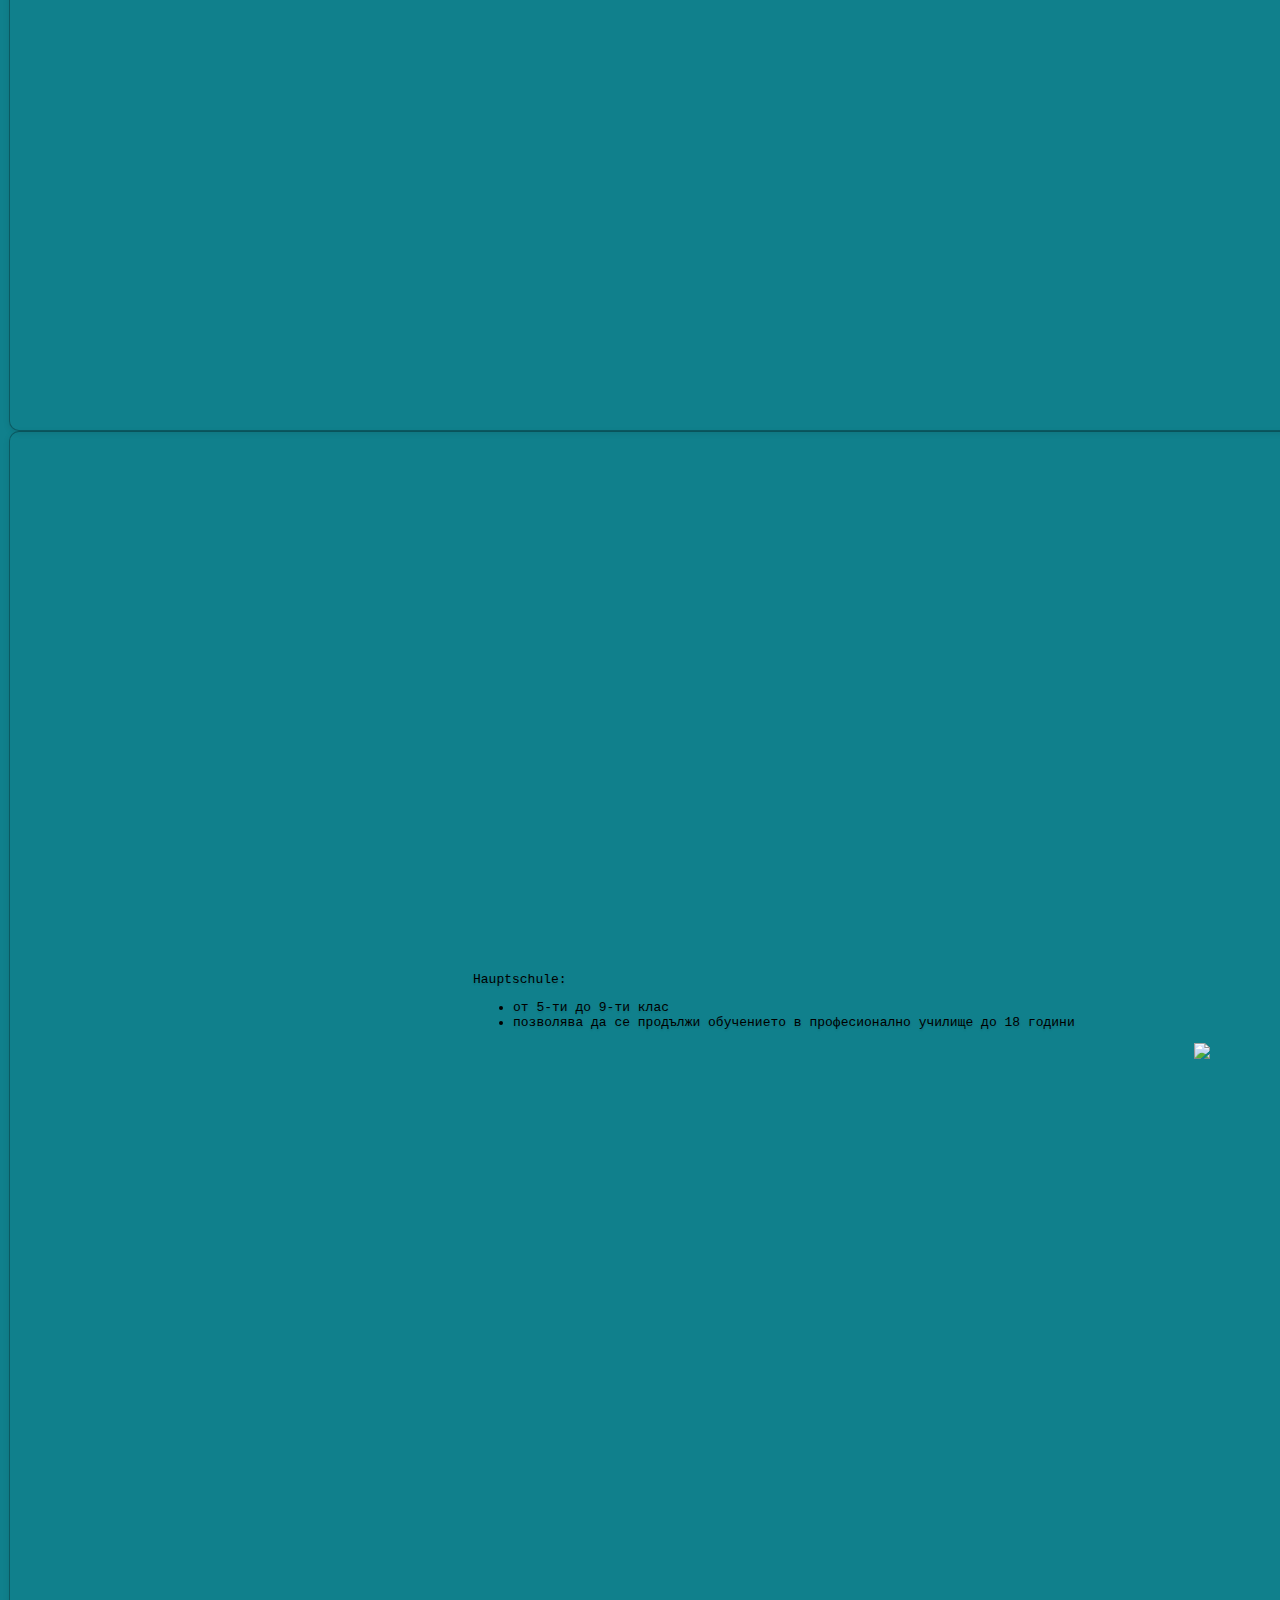
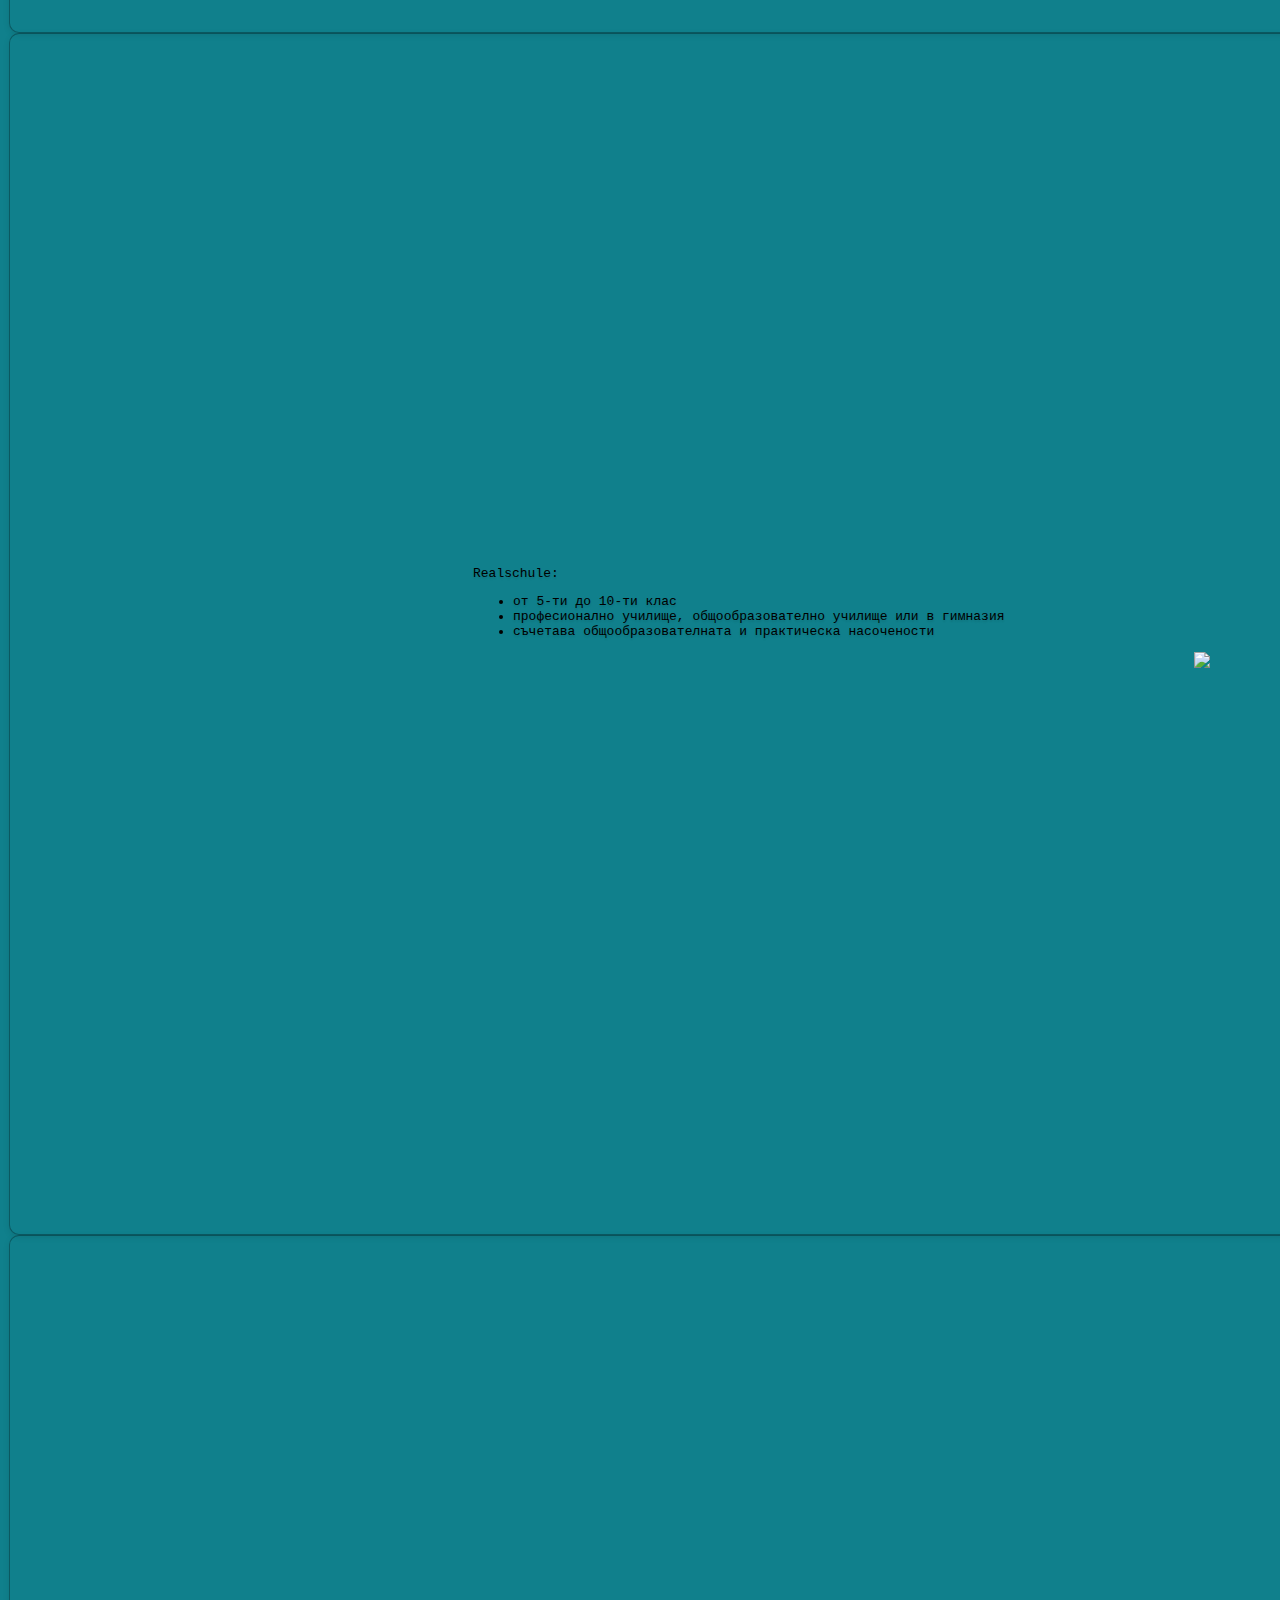
==== commit 1a1ea9e5: "remaining: presentation of the project as solution" ====
--- a/presentations/Presenting/NPMG/index.html
+++ b/presentations/Presenting/NPMG/index.html
@@ -528,6 +528,48 @@
                 </section>
 						</section>
 						<section comment="Project">
+                <section>
+                    <div class="head">
+                        <div class="logo"></div>
+                        <div class="title"></div>
+                    </div>
+                    <div class="body">
+												<table width="99%" border="0">
+													<tr style="font-size: 150%"><td colspan="3" style="text-align: center;">Възможно или не</td></tr>
+													<tr style="font-size: 100%"><td width="33%" style="text-align: center;">Интеракция</td><td width="33%" style="text-align: center;">Индивидуален подход</td><td width="33%" style="text-align: center;">Практически задачи</td></tr>
+												</table>
+												<center>
+													<img src="./bot.png" height="700px">
+												</center>
+                    </div>
+                    <br>
+                    <br>
+                    <div class="foot">
+                        <div class="number"> </div>
+                        <div class="follow"> </div>
+                    </div>
+                </section>
+                <section>
+                    <div class="head">
+                        <div class="logo"></div>
+                        <div class="title">Технологиите на практика в образованието?</div>
+                    </div>
+                    <div class="body">
+												<table width="99%" border="0">
+													<tr style="font-size: 150%"><td colspan="3" style="text-align: center;">Възможно или не</td></tr>
+													<tr style="font-size: 100%"><td width="33%" style="text-align: center;">Интеракция</td><td width="33%" style="text-align: center;">Индивидуален подход</td><td width="33%" style="text-align: center;">Практически задачи</td></tr>
+												</table>
+												<center>
+													<img src="./bot.png" height="700px">
+												</center>
+                    </div>
+                    <br>
+                    <br>
+                    <div class="foot">
+                        <div class="number"> </div>
+                        <div class="follow"> </div>
+                    </div>
+                </section>
                 <section>
                     <div class="head">
                         <div class="logo"></div>
--- a/presentations/reveal.js/css/template.css
+++ b/presentations/reveal.js/css/template.css
@@ -66,7 +66,7 @@
 .foot
 {
 	bottom: 10px;
-	background-color: rgba(255,255,255,0.5);
+	/*background-color: rgba(255,255,255,0.5);*/
 }
 
 .foot > .box-info
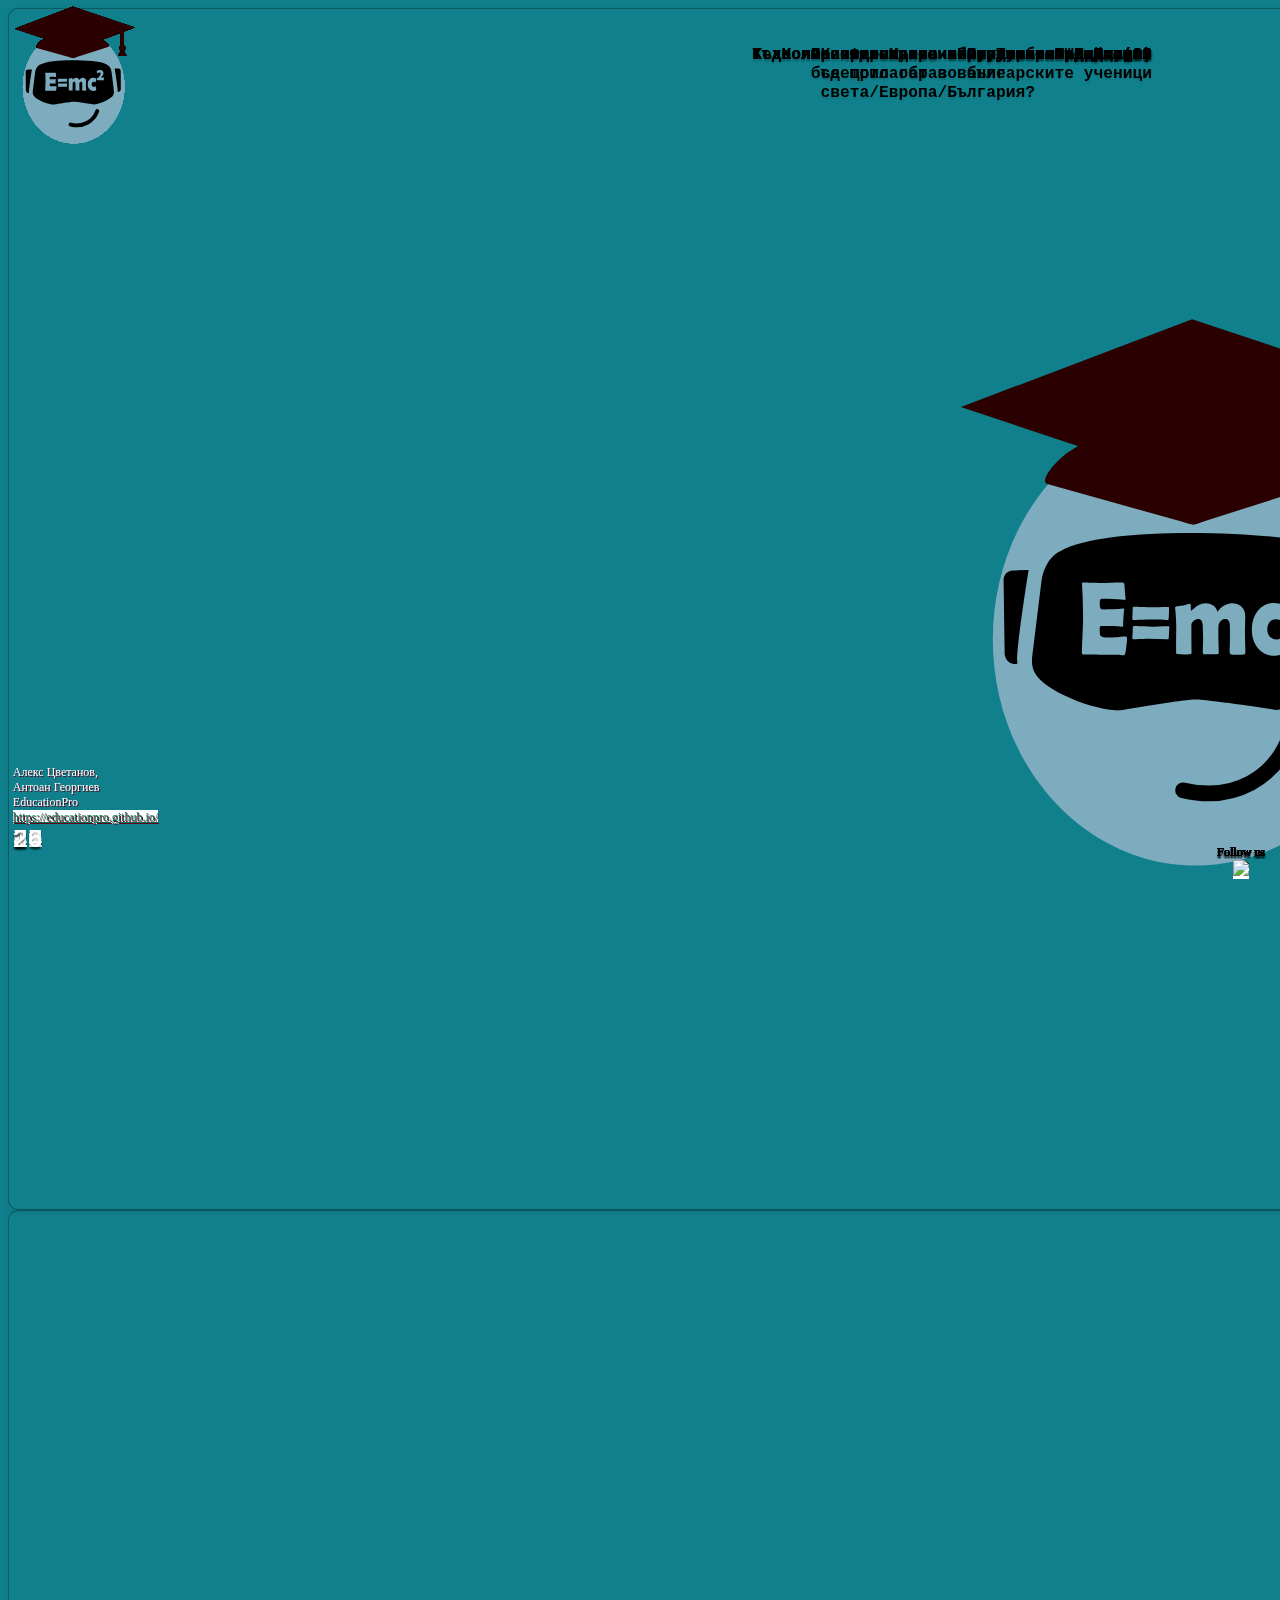
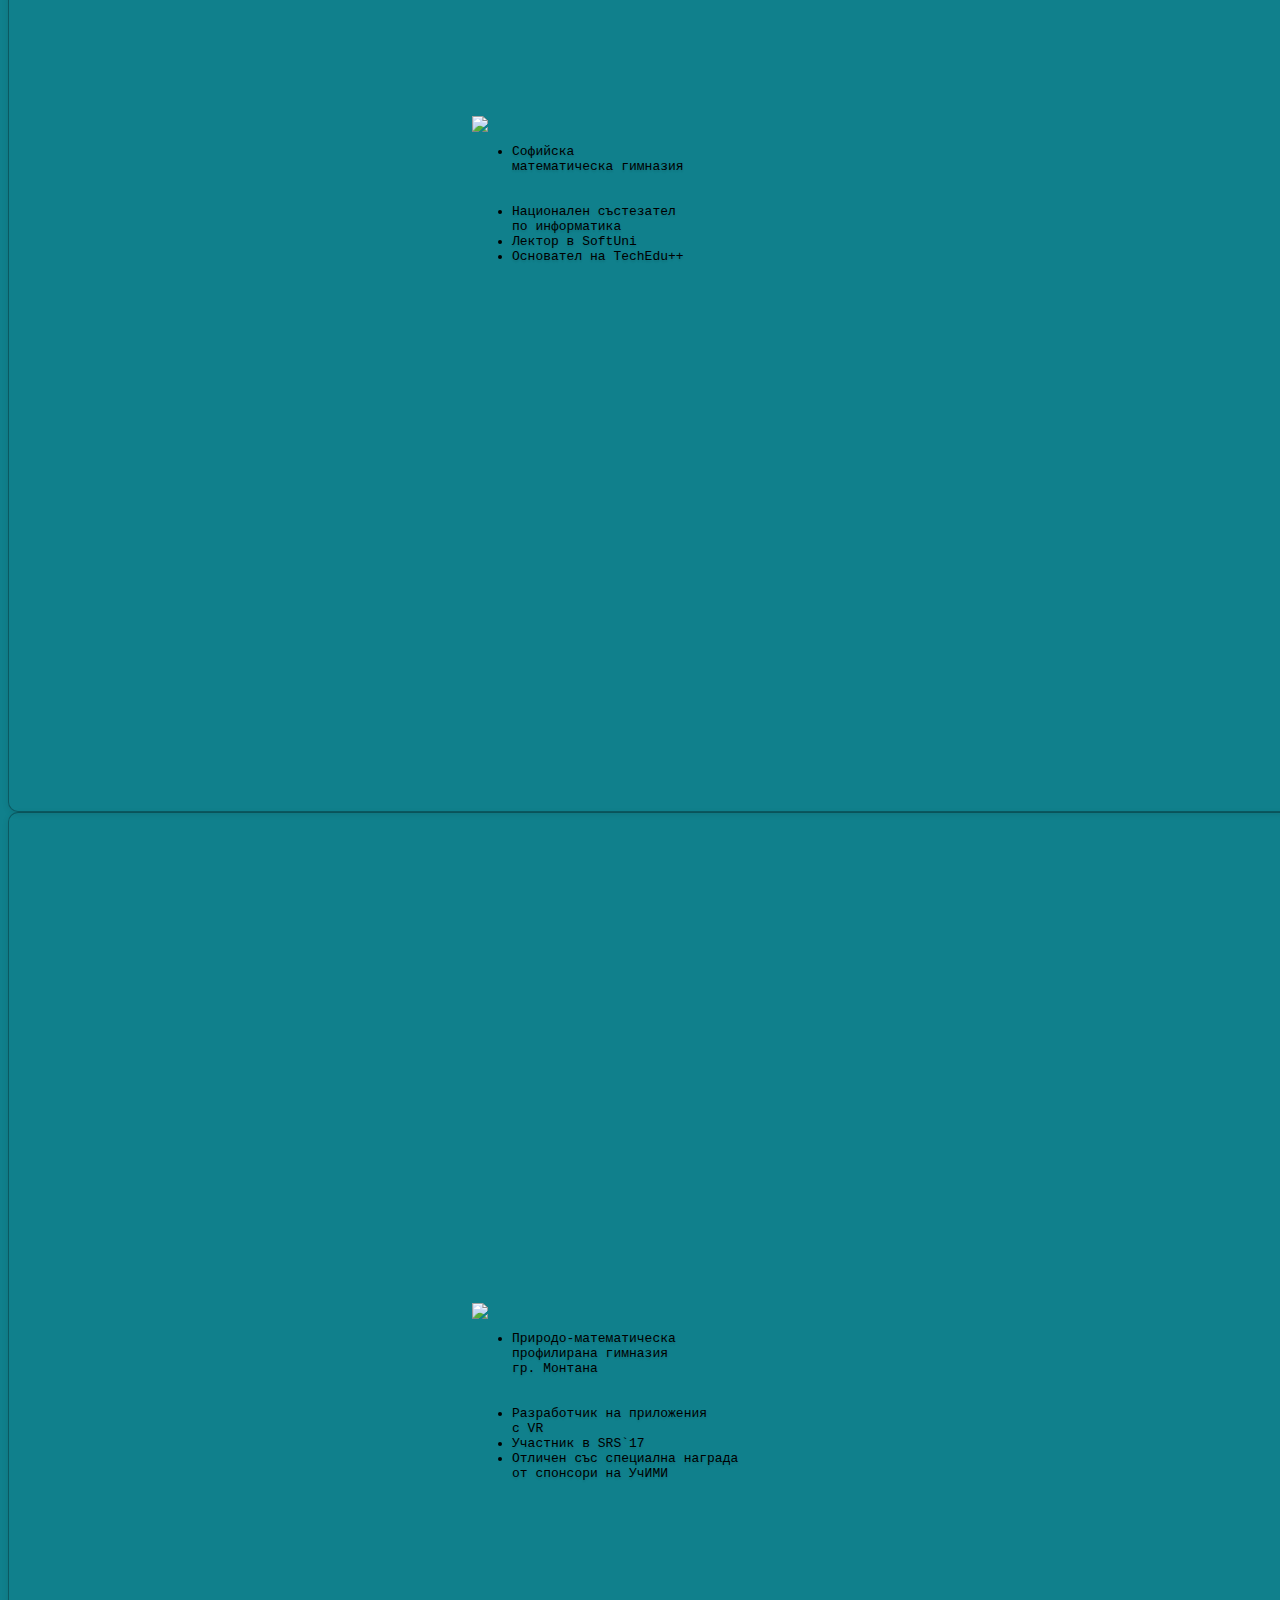
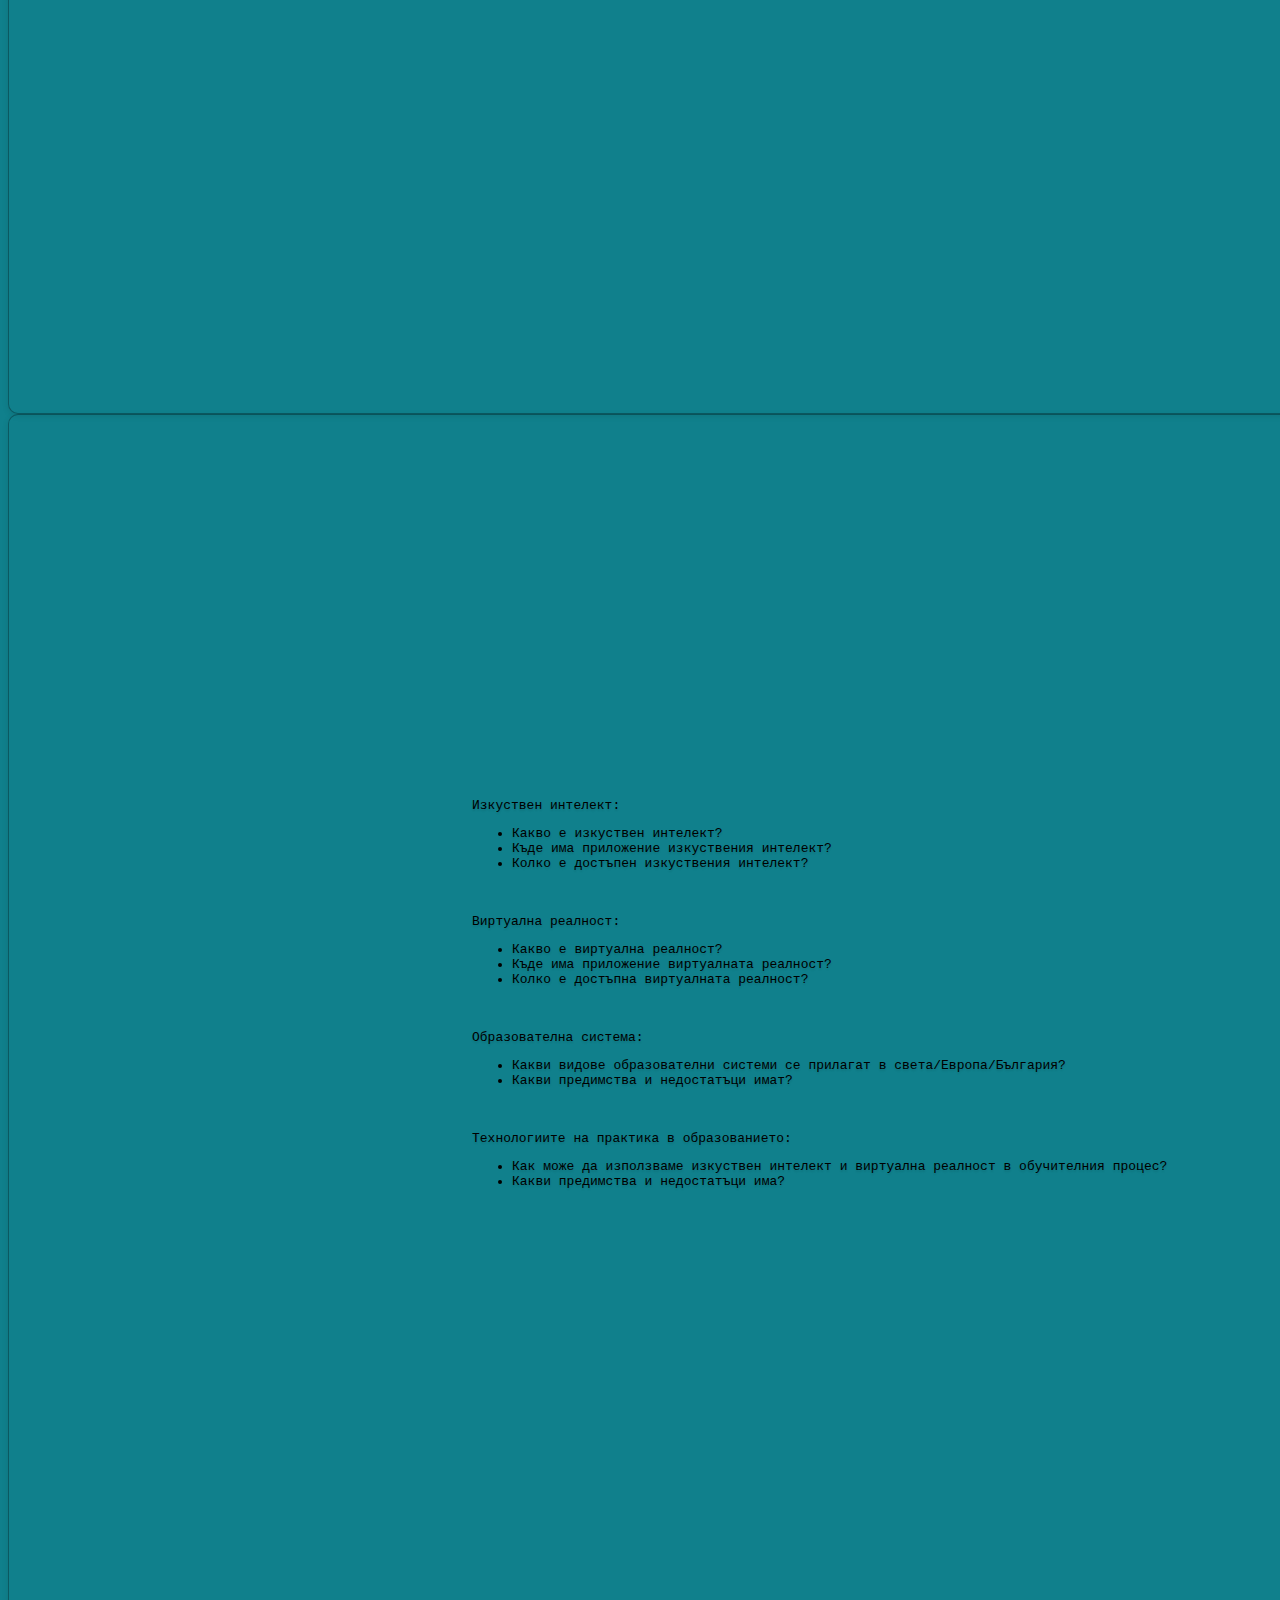
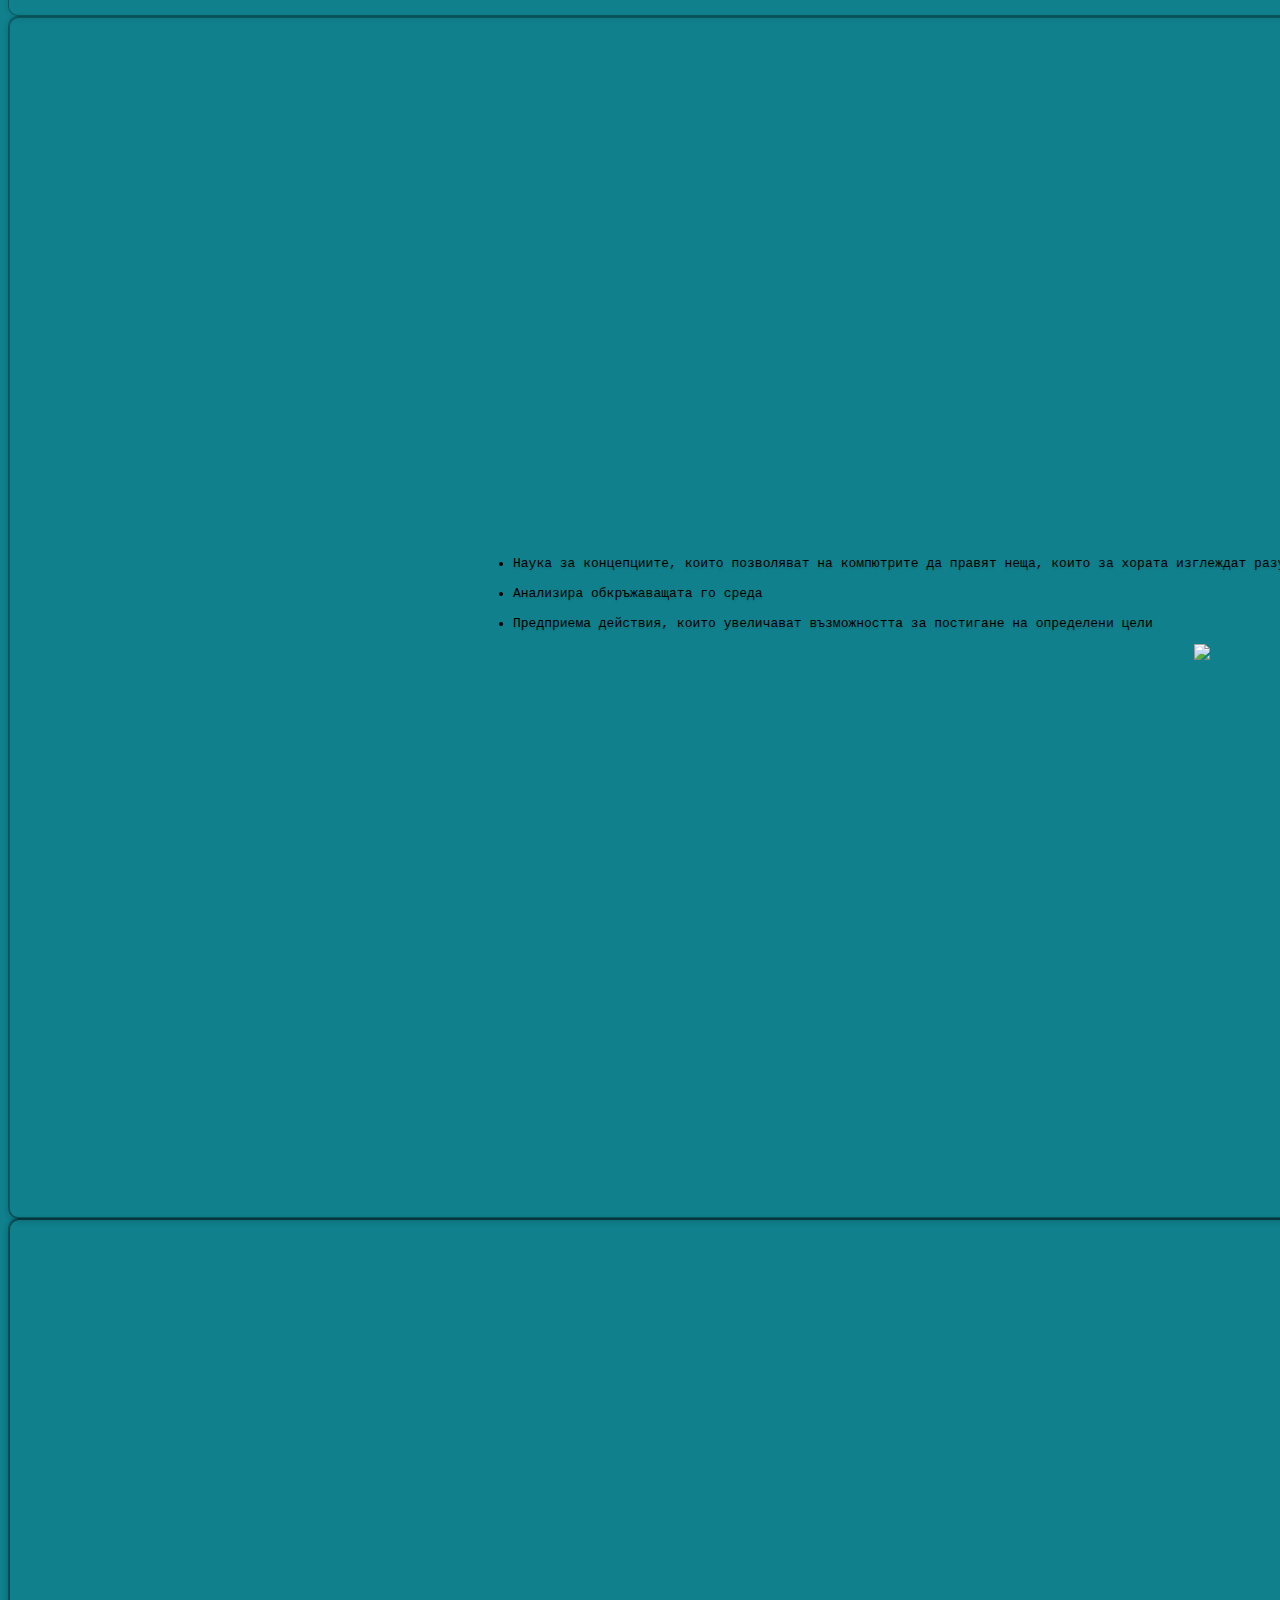
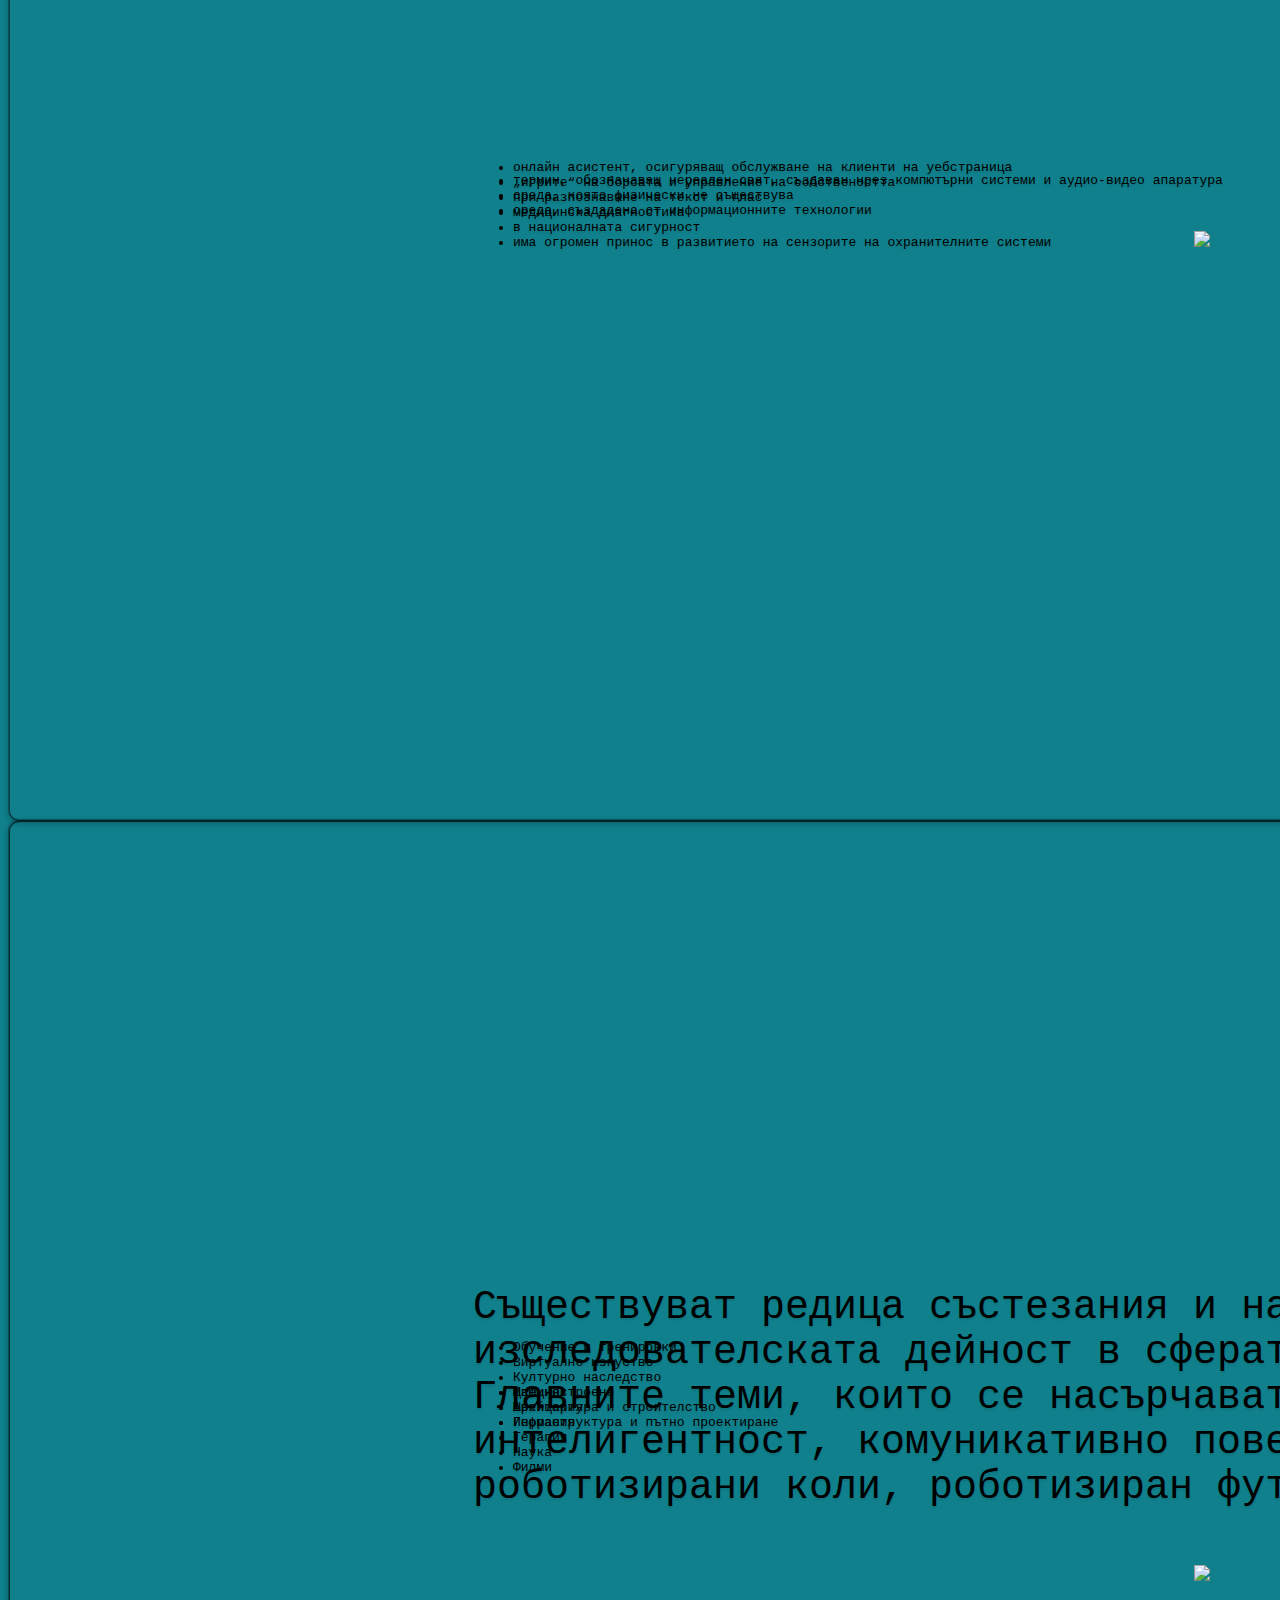
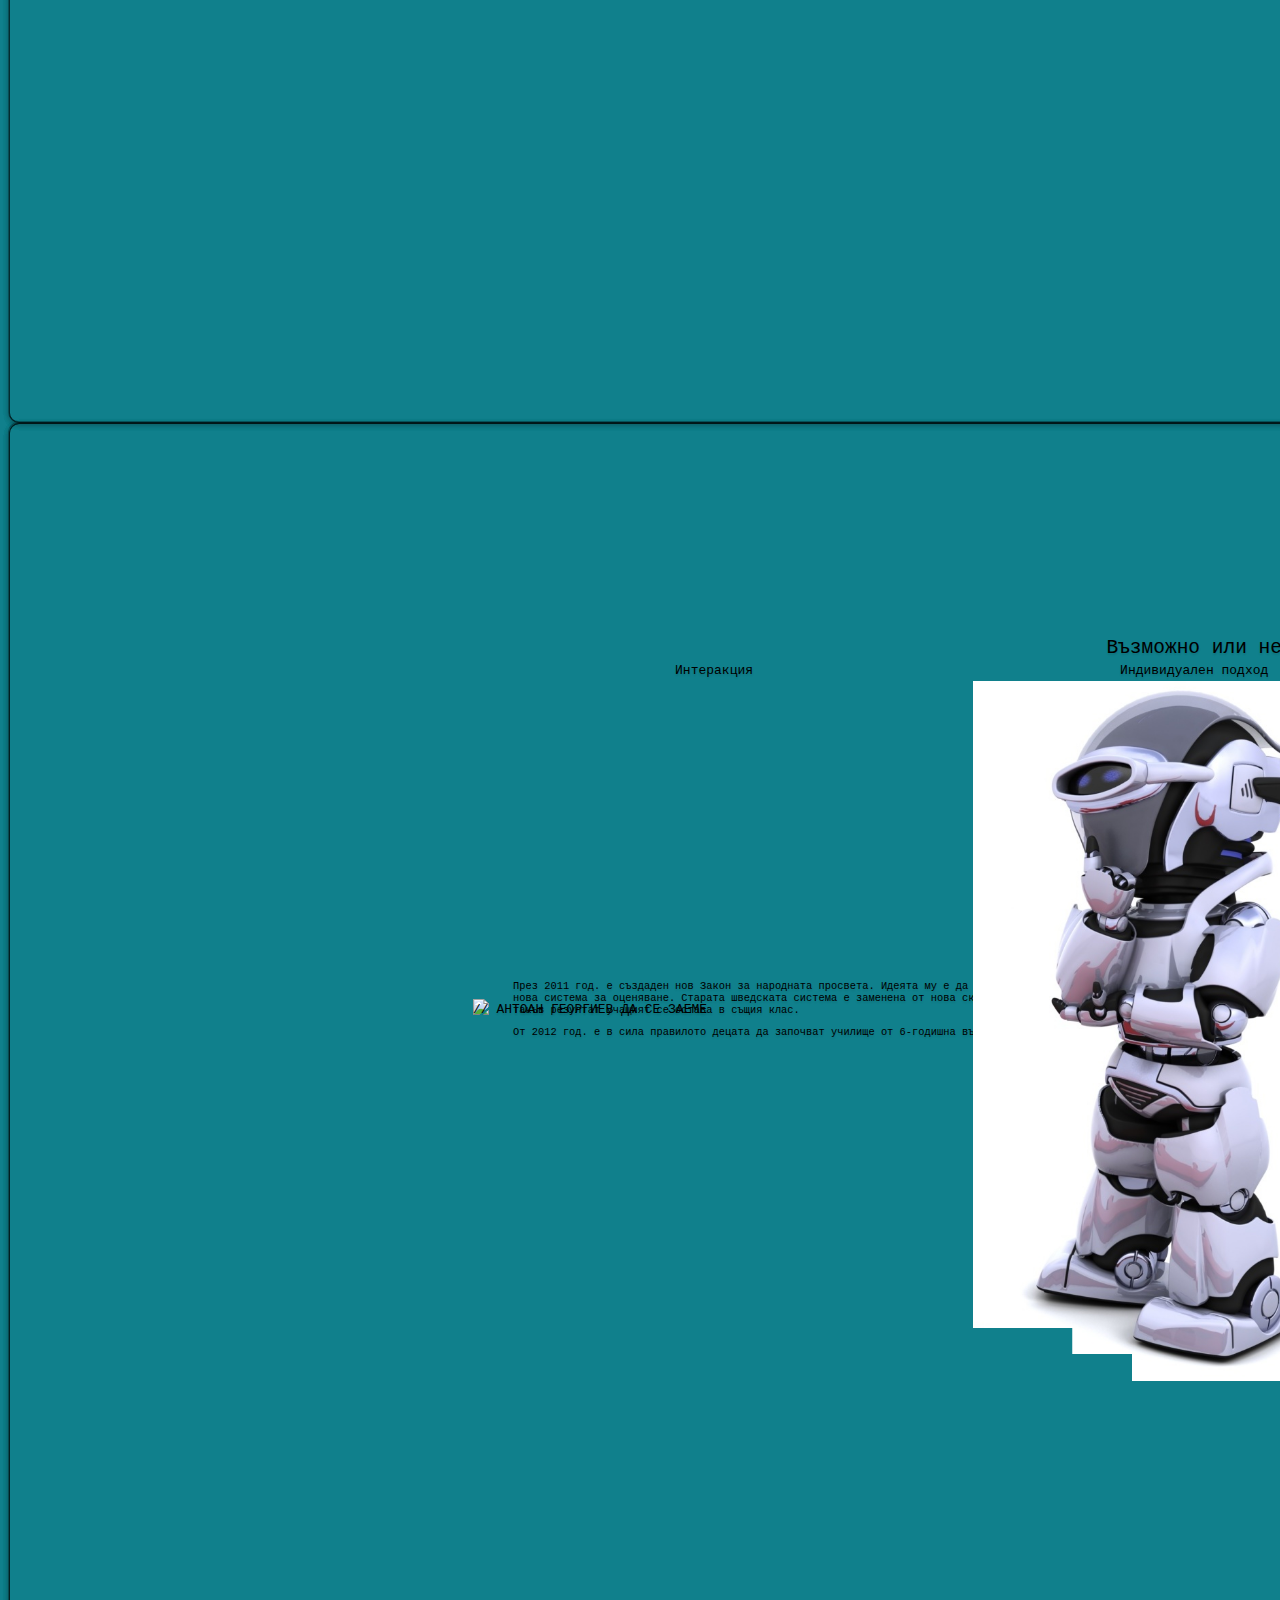
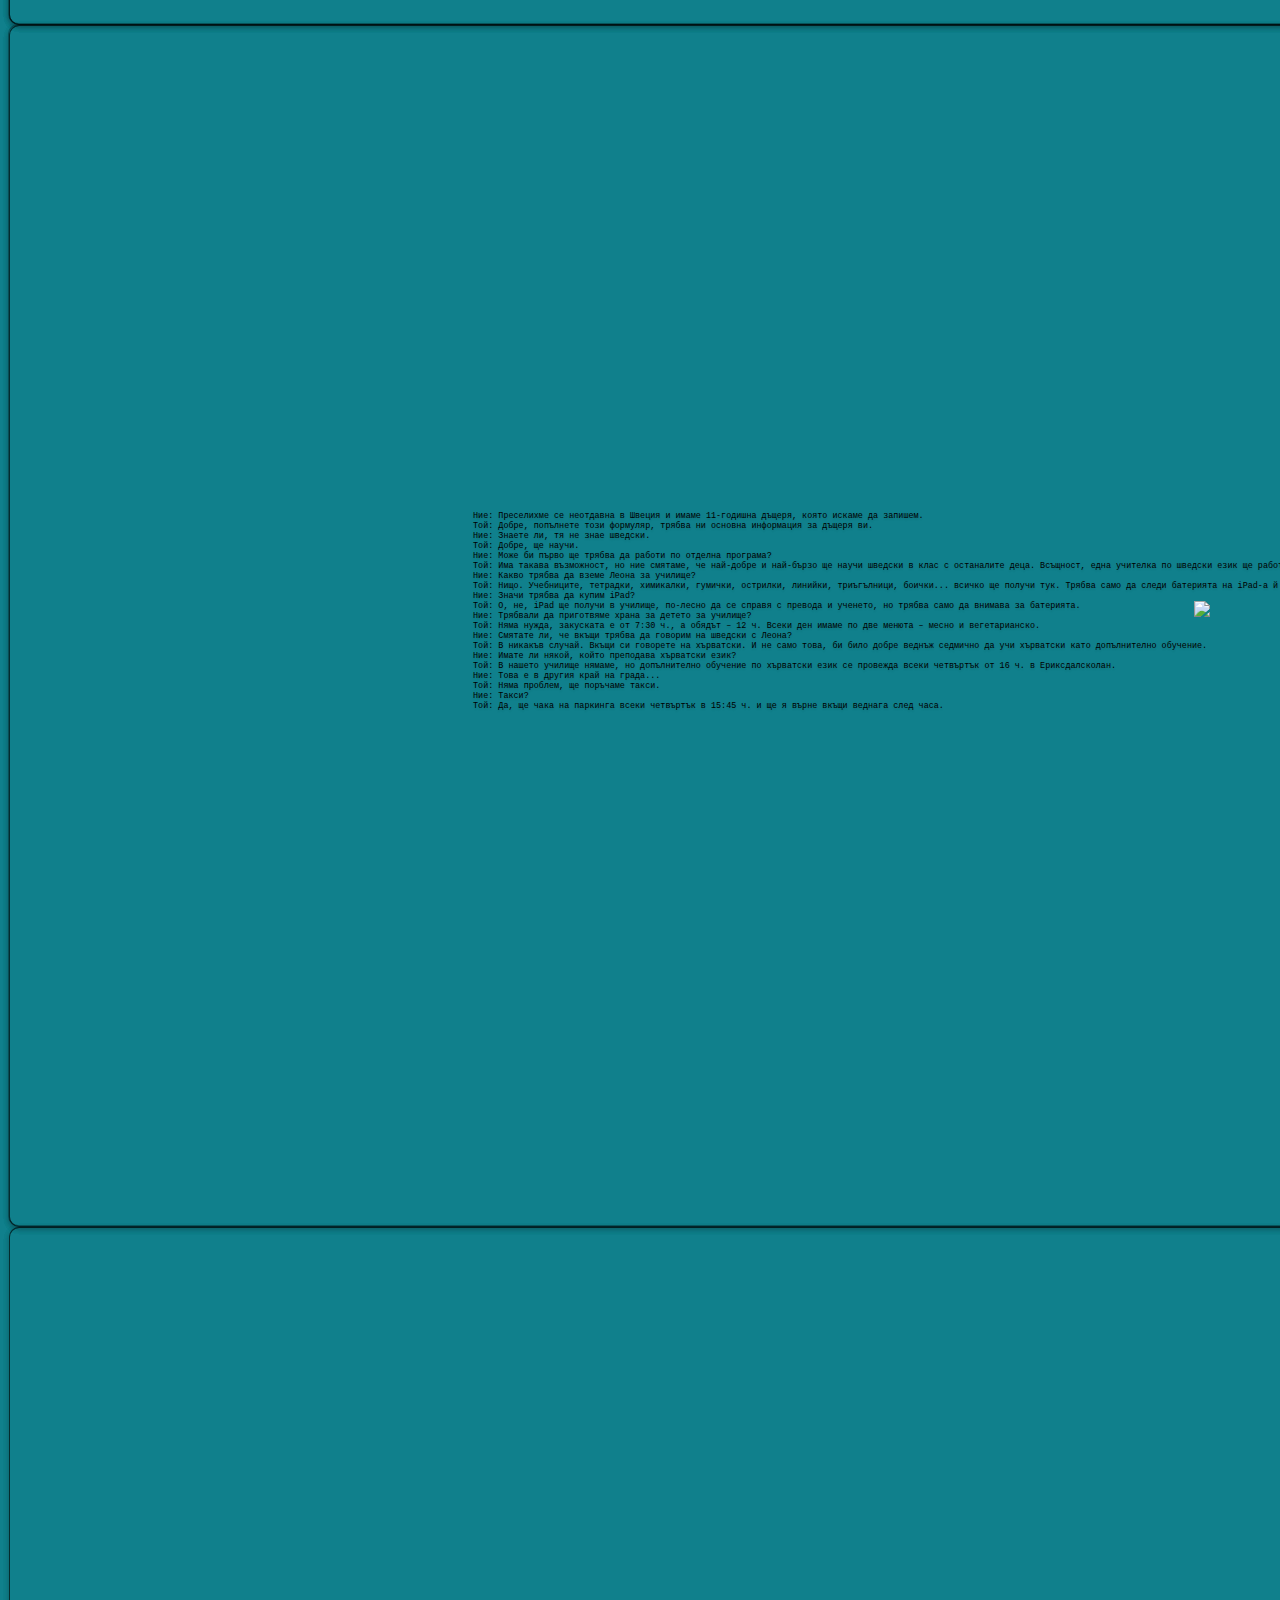
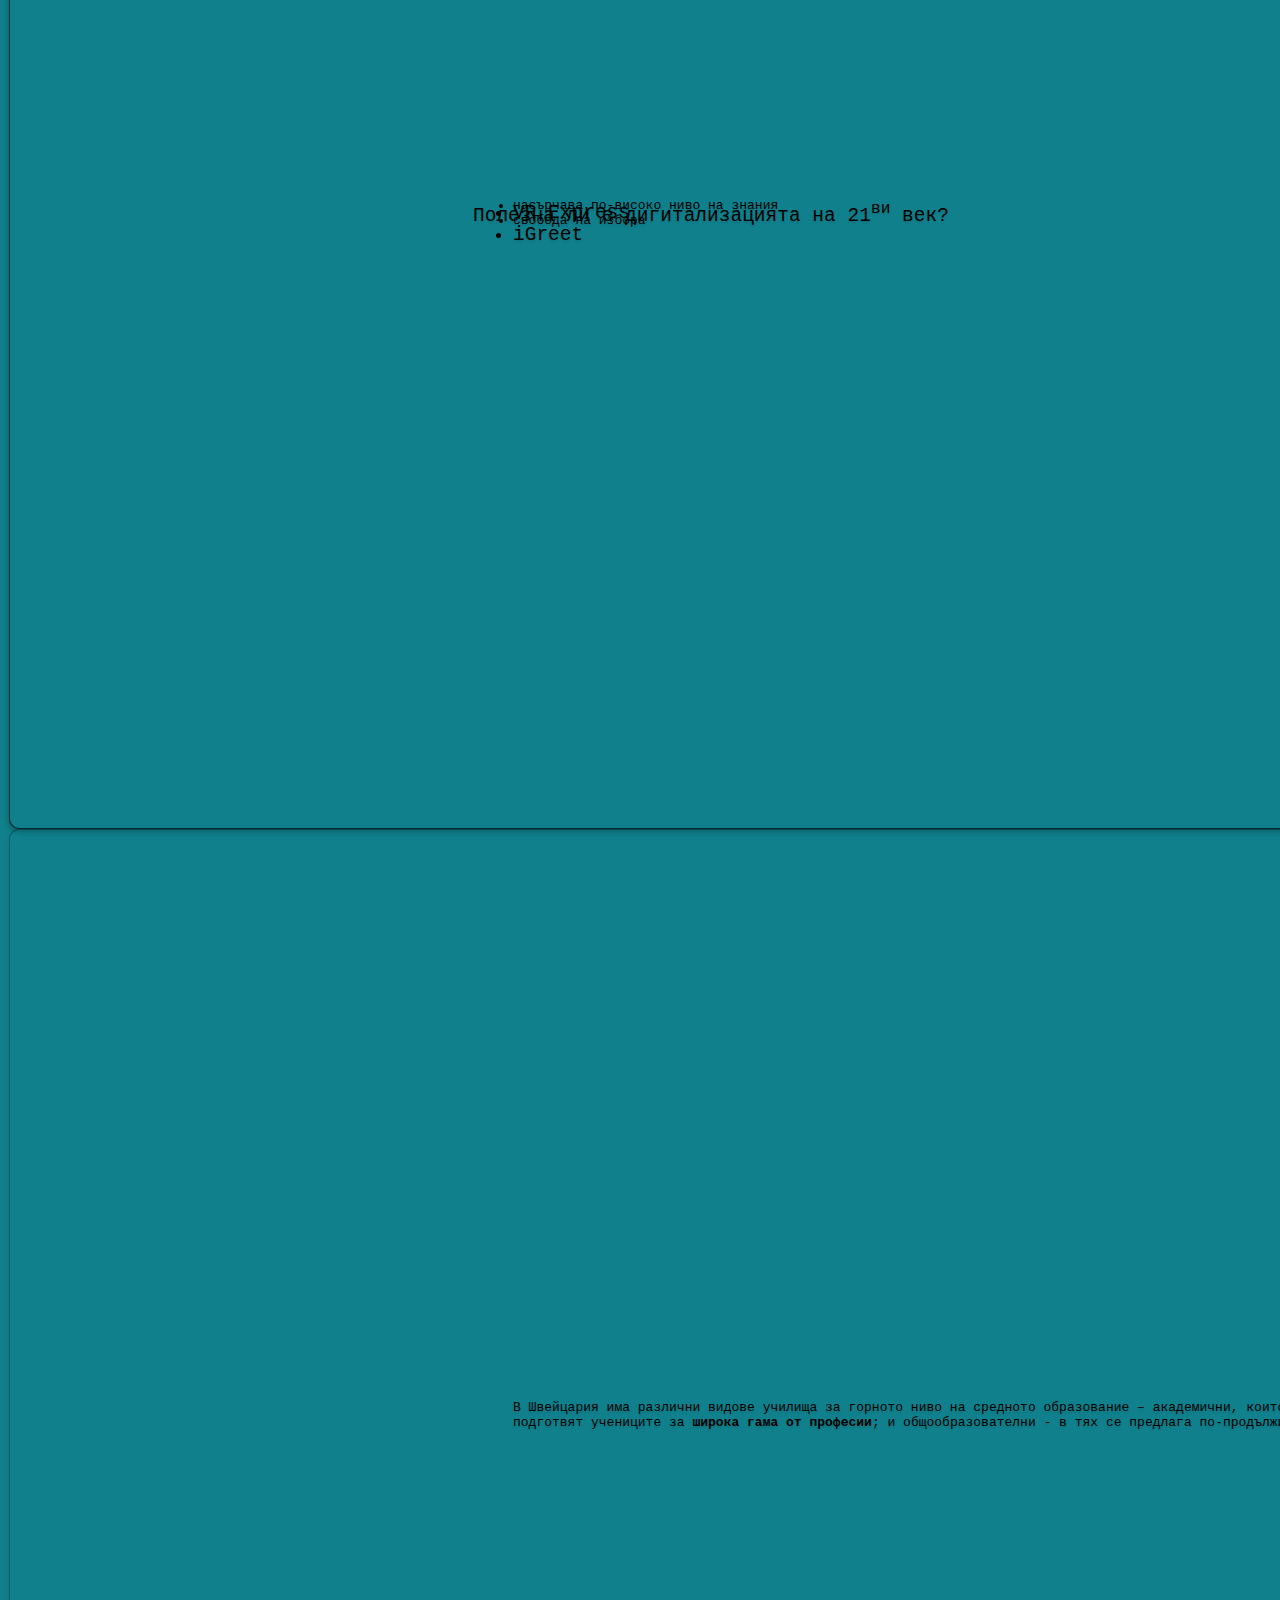
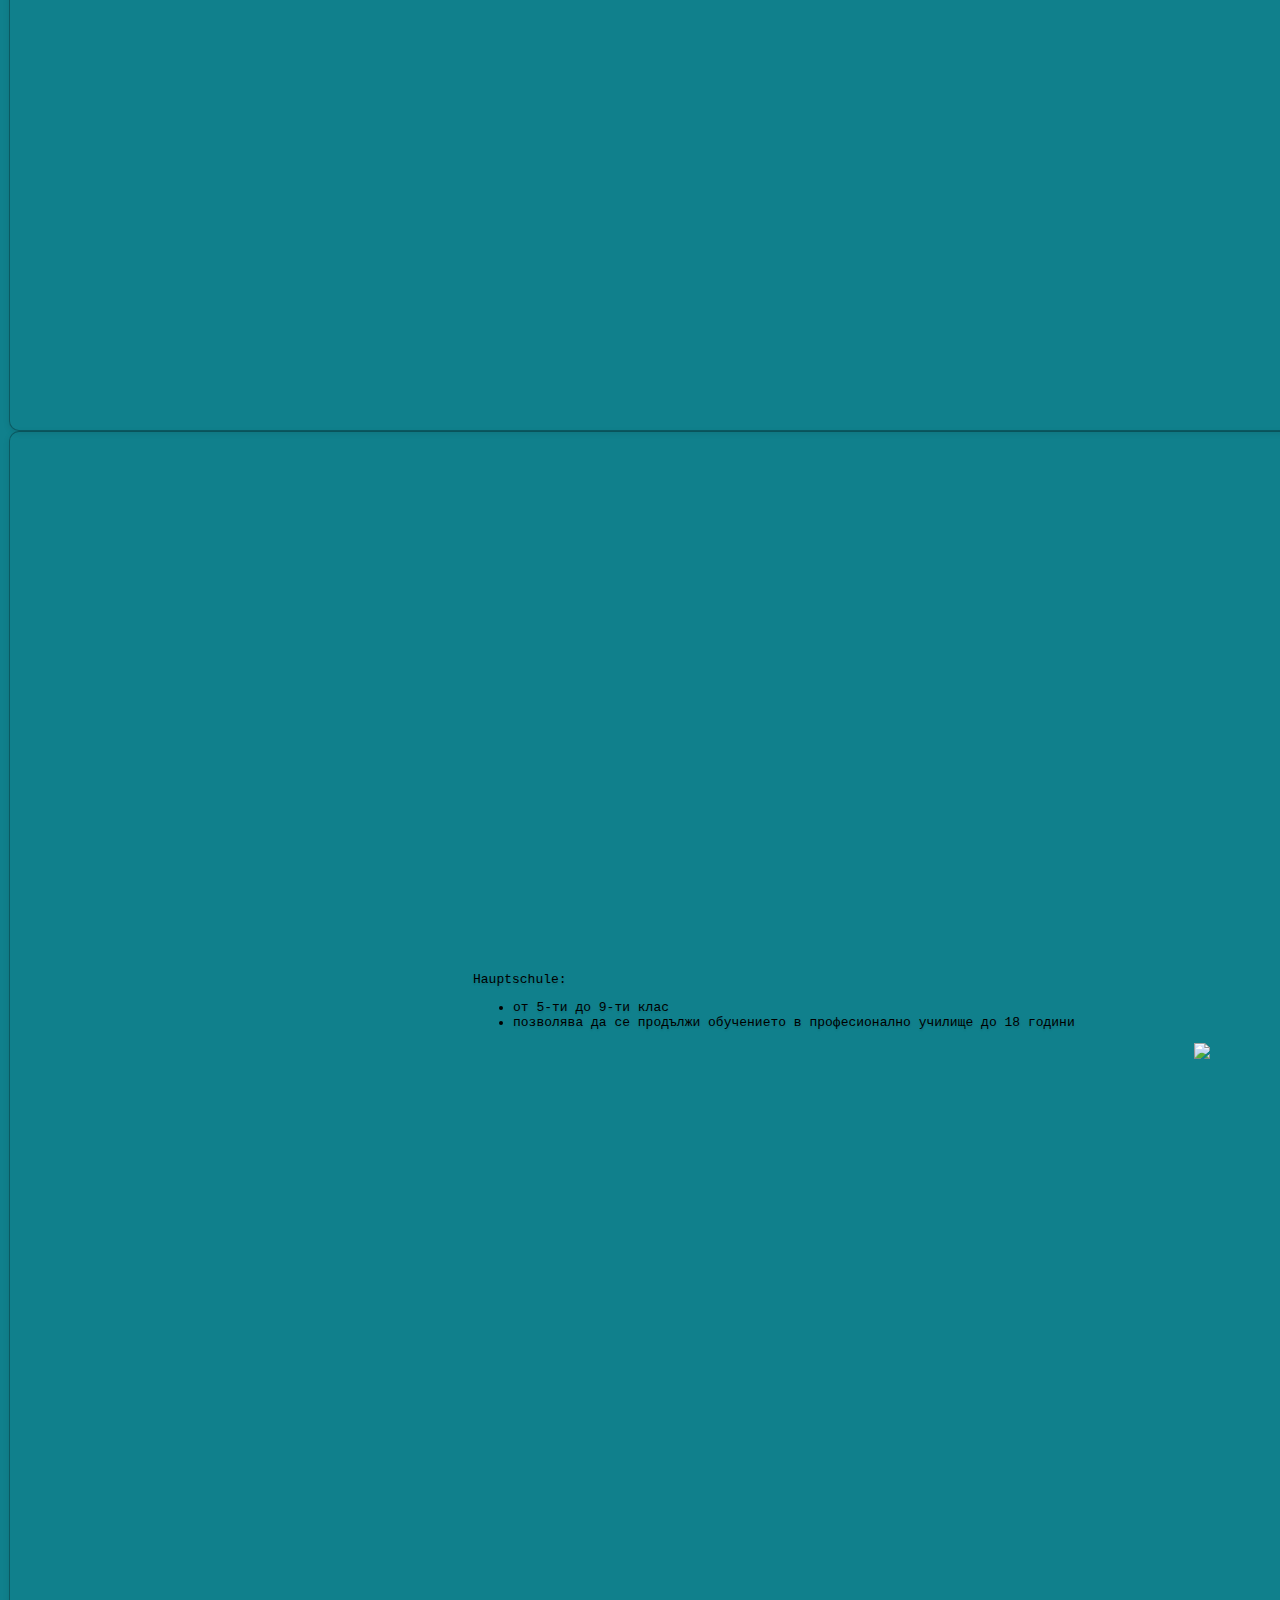
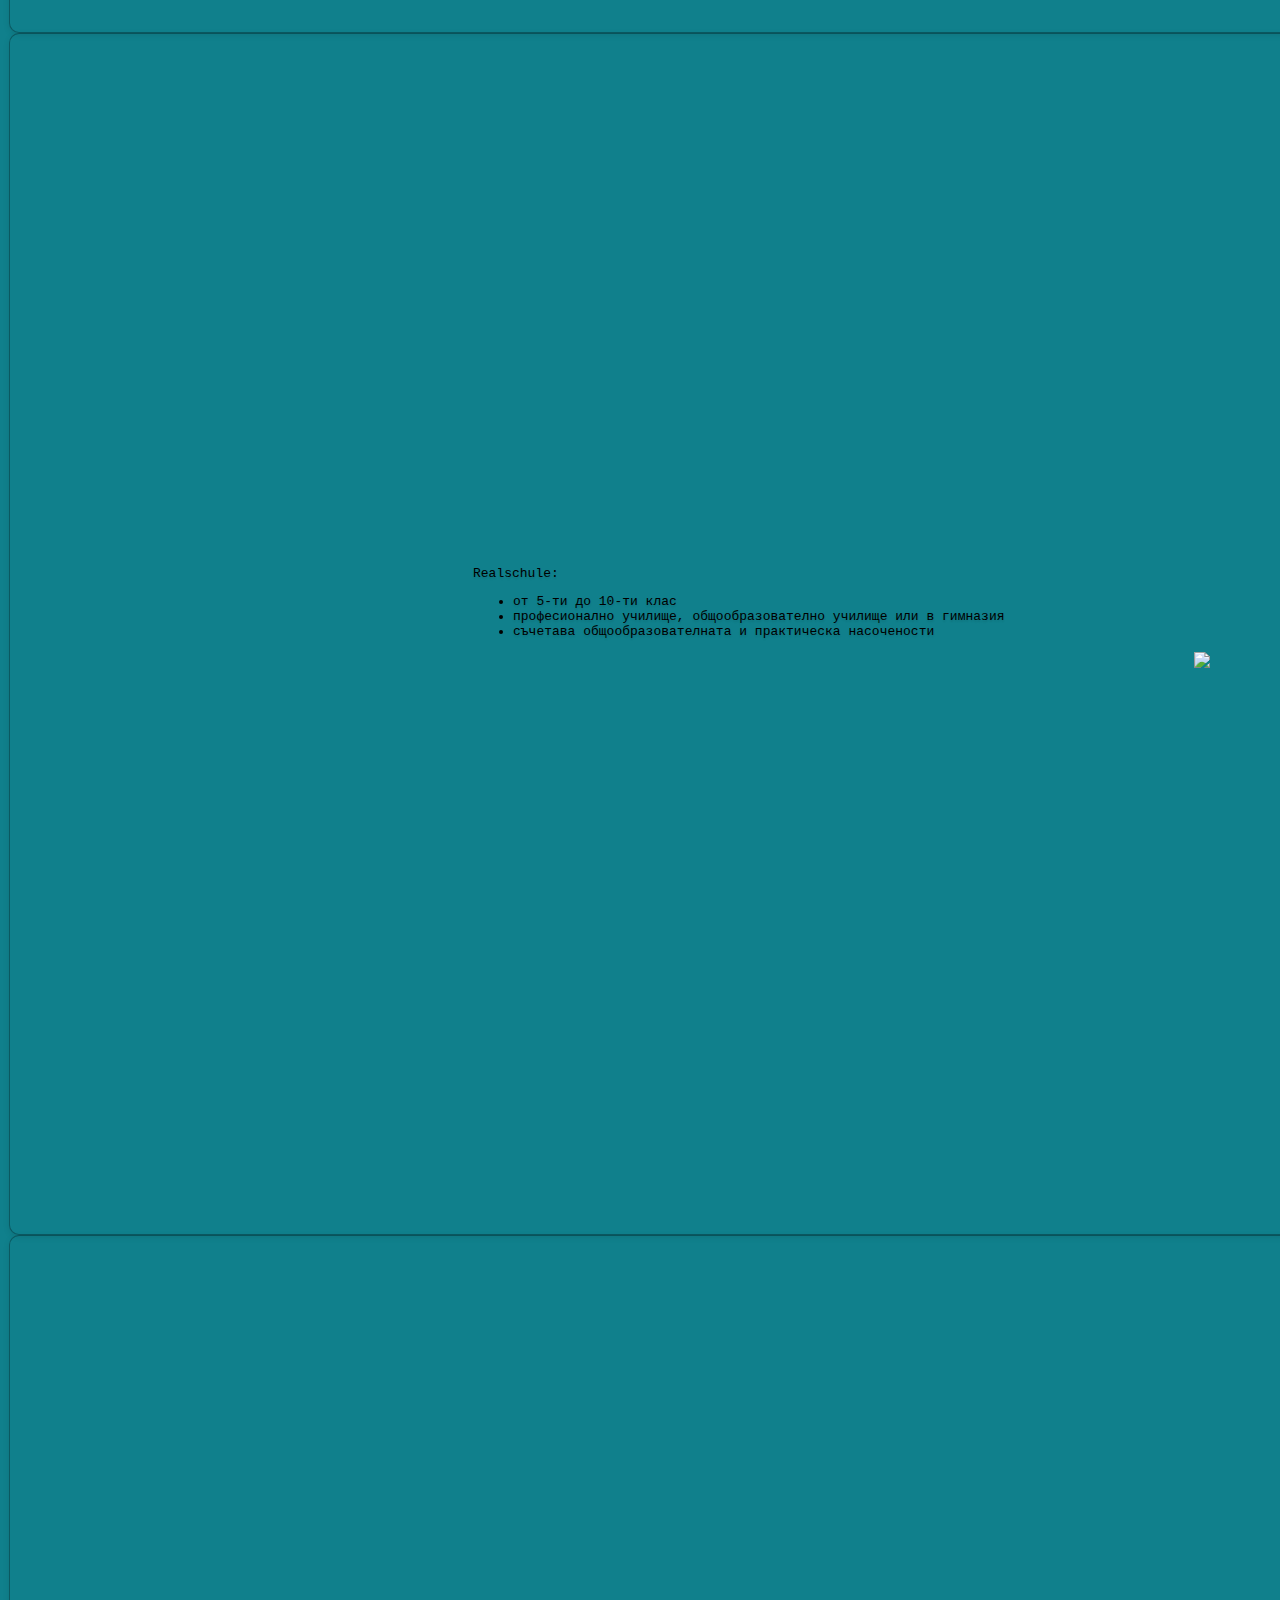
==== commit 0fa6a913: "some fix" ====
--- a/presentations/Presenting/NPMG/index.html
+++ b/presentations/Presenting/NPMG/index.html
@@ -555,13 +555,7 @@
                         <div class="title">Технологиите на практика в образованието?</div>
                     </div>
                     <div class="body">
-												<table width="99%" border="0">
-													<tr style="font-size: 150%"><td colspan="3" style="text-align: center;">Възможно или не</td></tr>
-													<tr style="font-size: 100%"><td width="33%" style="text-align: center;">Интеракция</td><td width="33%" style="text-align: center;">Индивидуален подход</td><td width="33%" style="text-align: center;">Практически задачи</td></tr>
-												</table>
-												<center>
-													<img src="./bot.png" height="700px">
-												</center>
+												
                     </div>
                     <br>
                     <br>
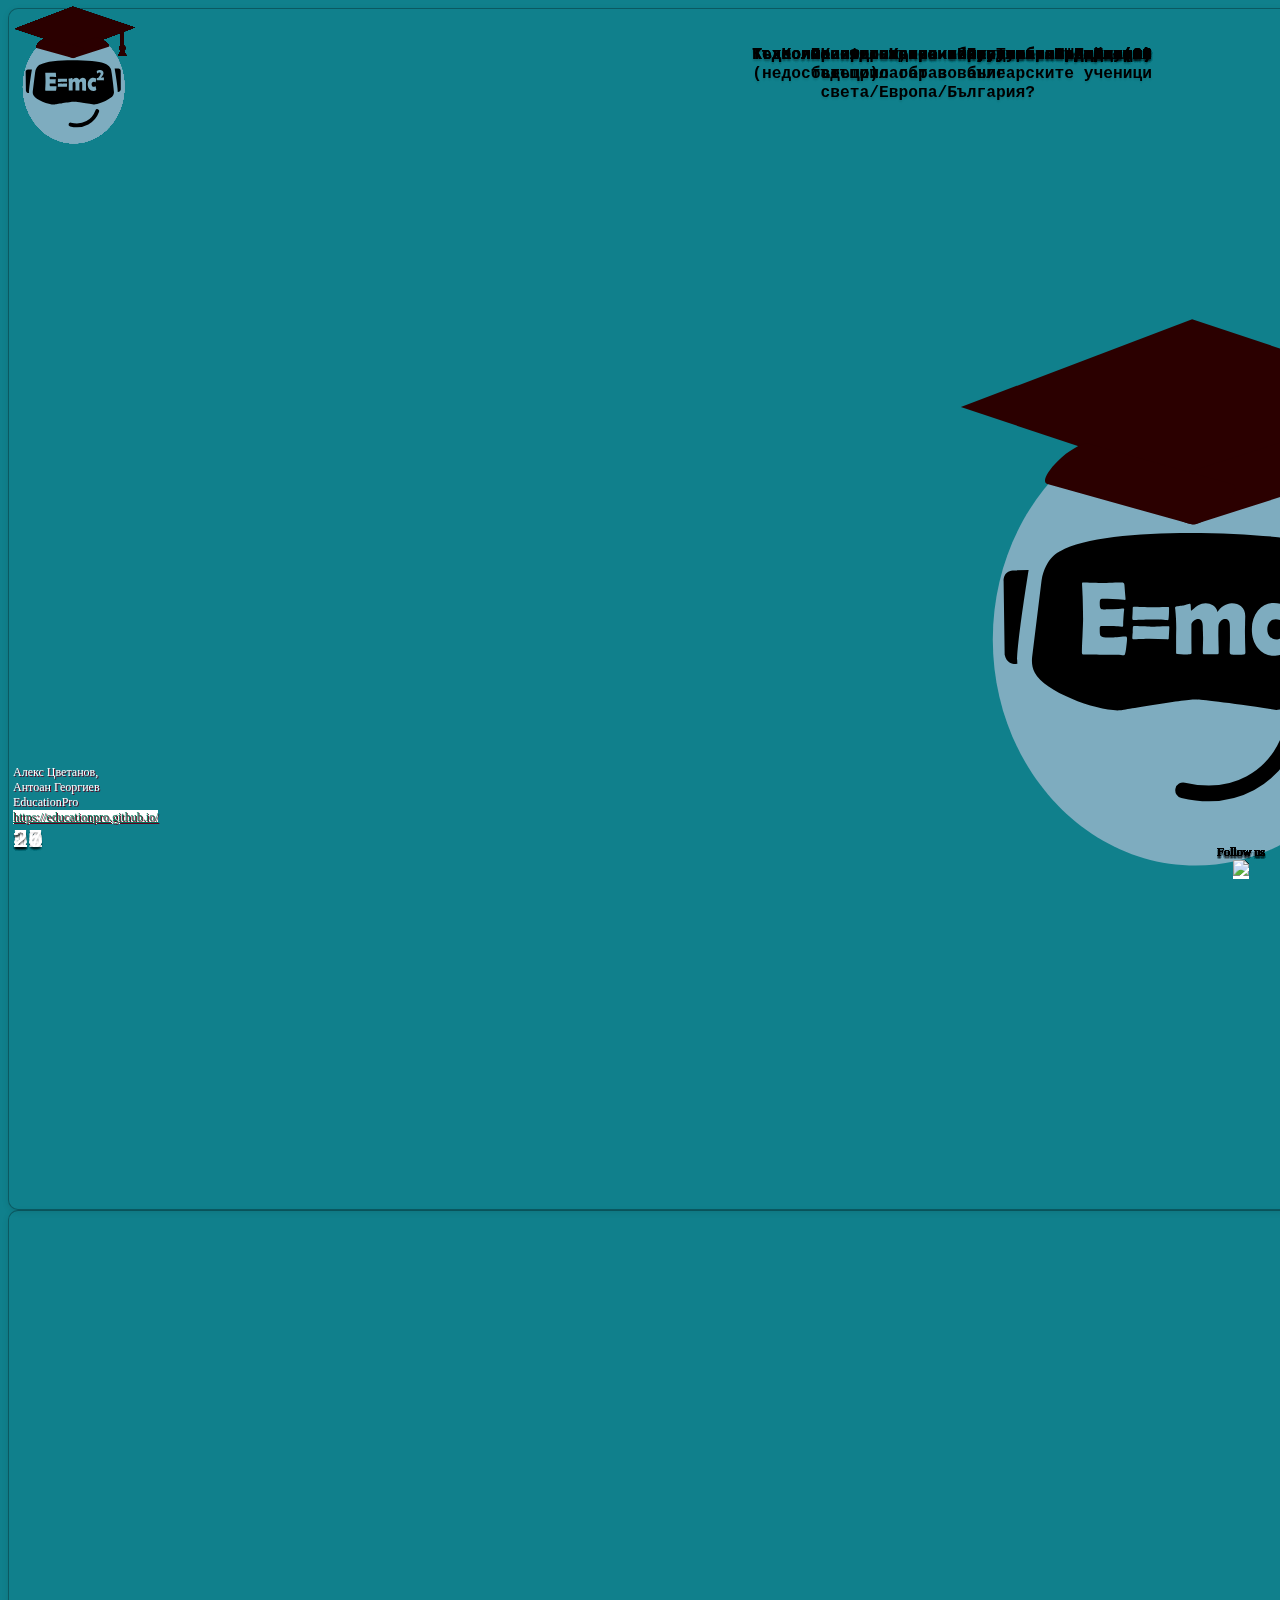
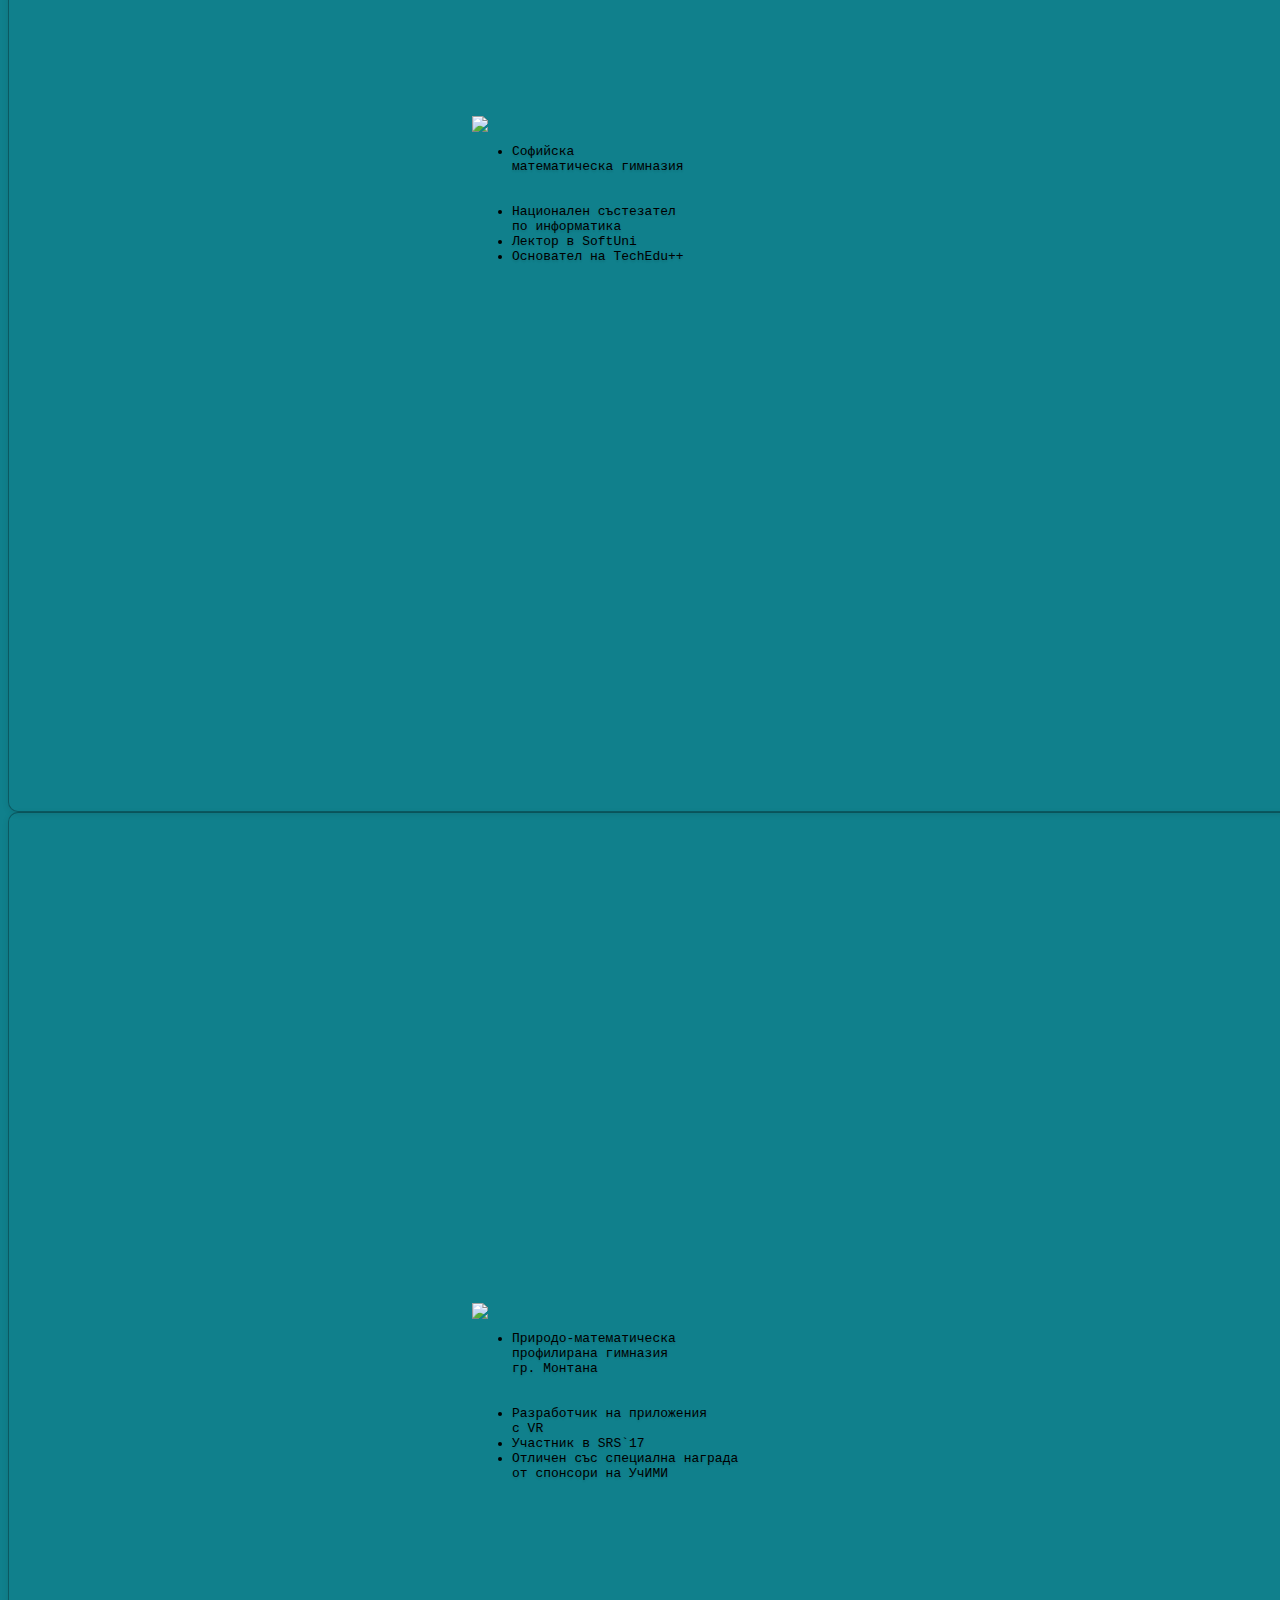
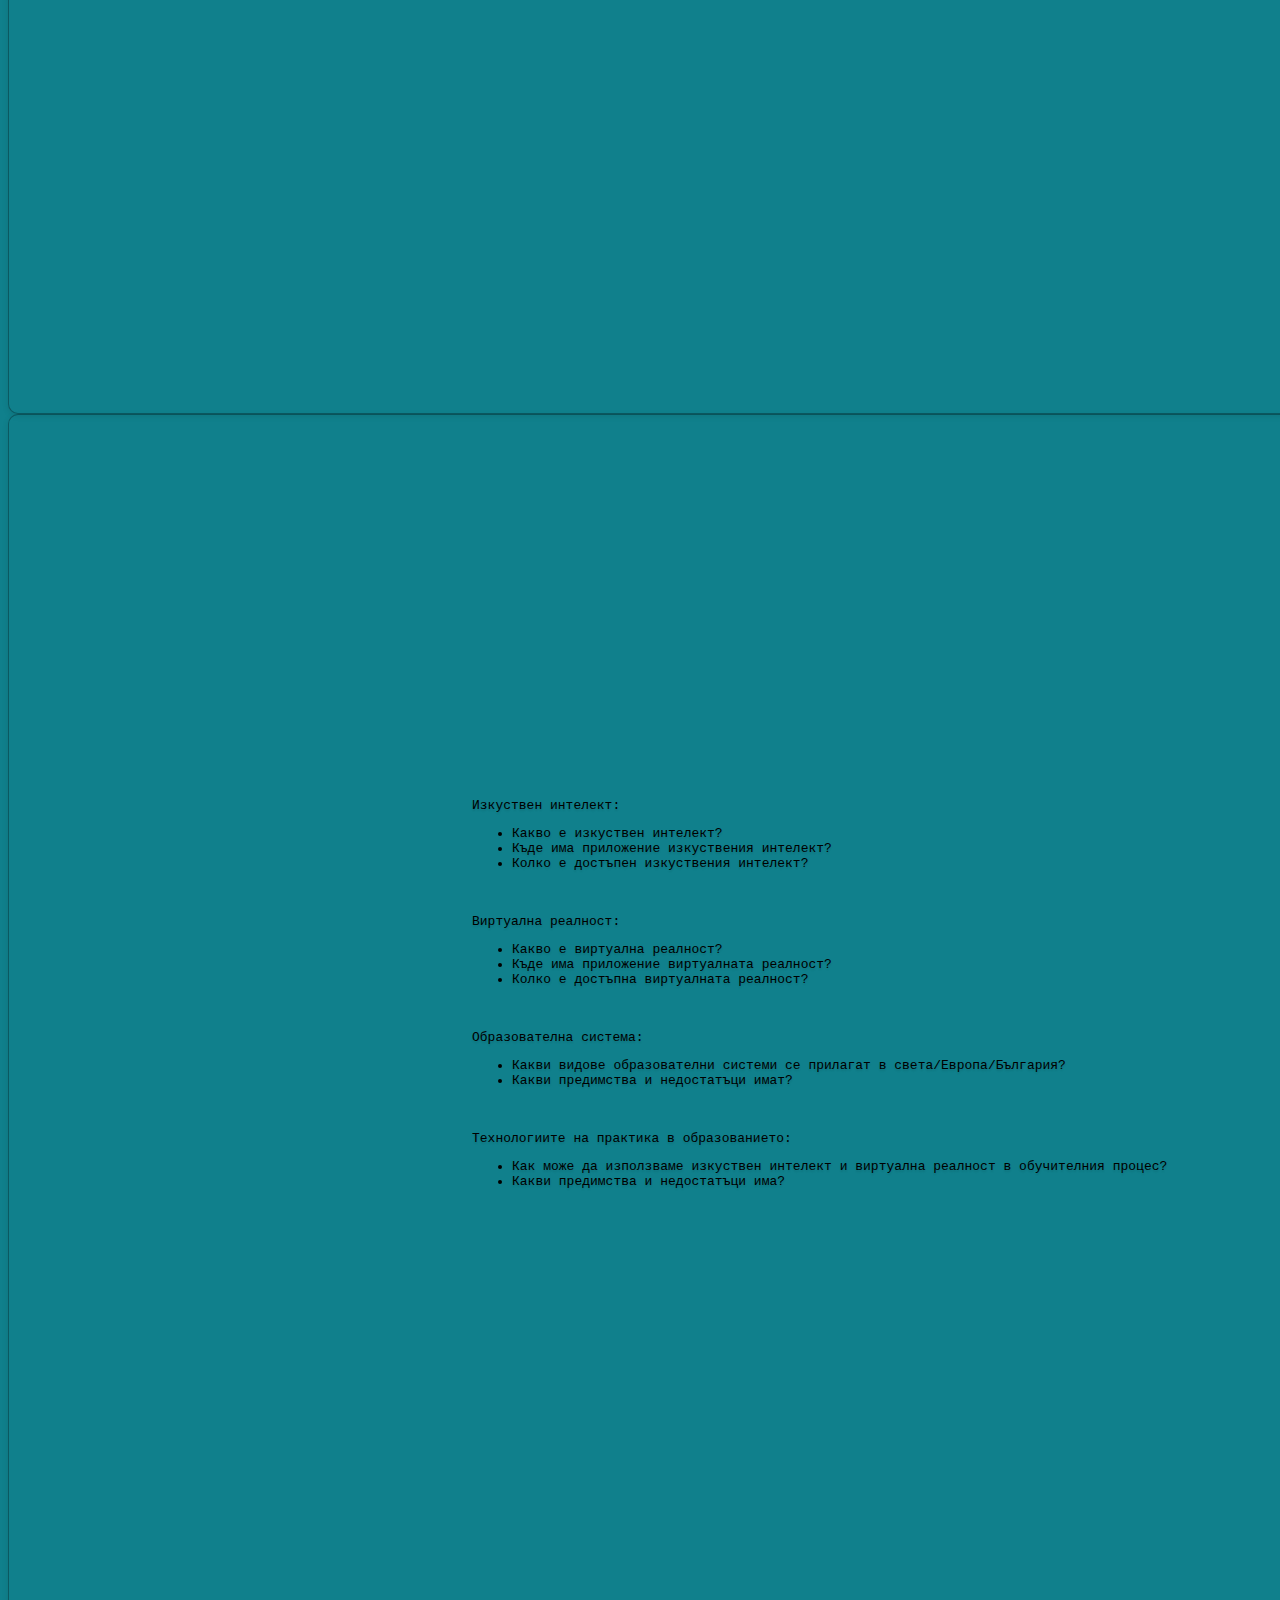
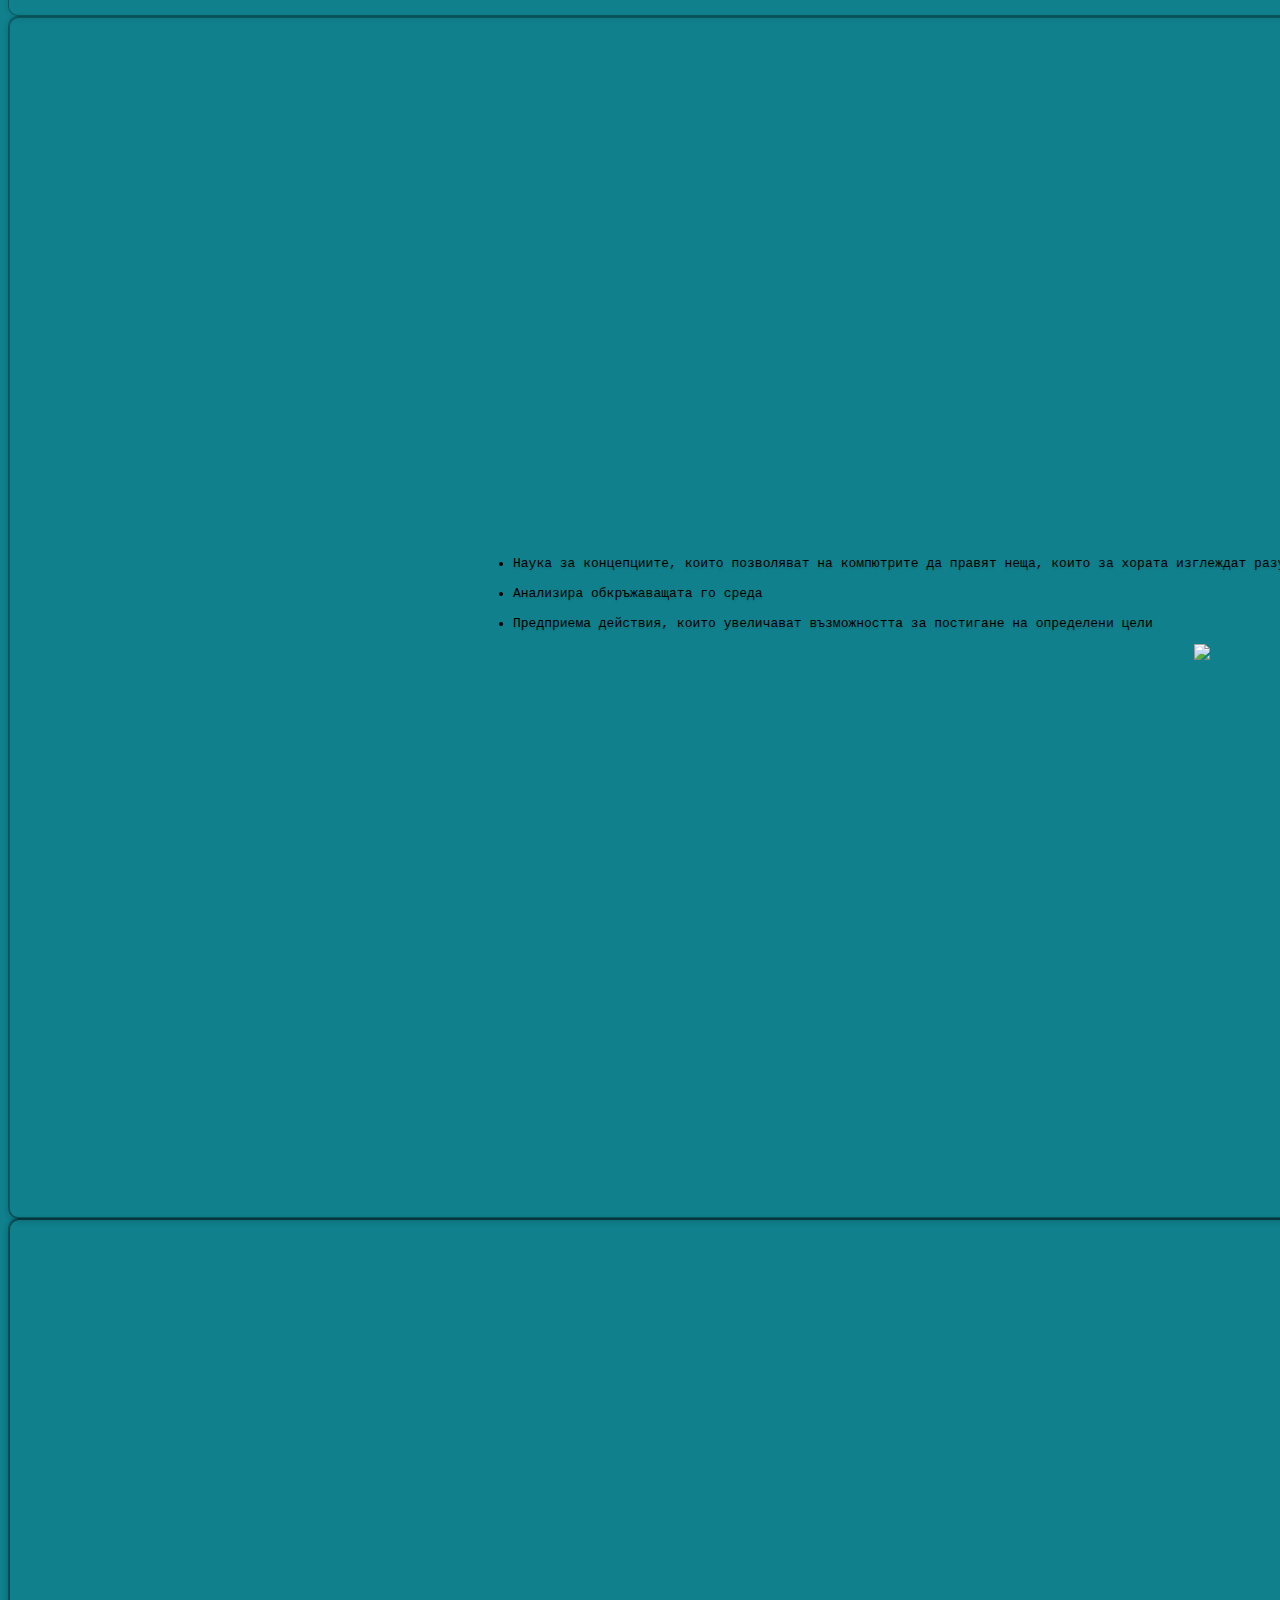
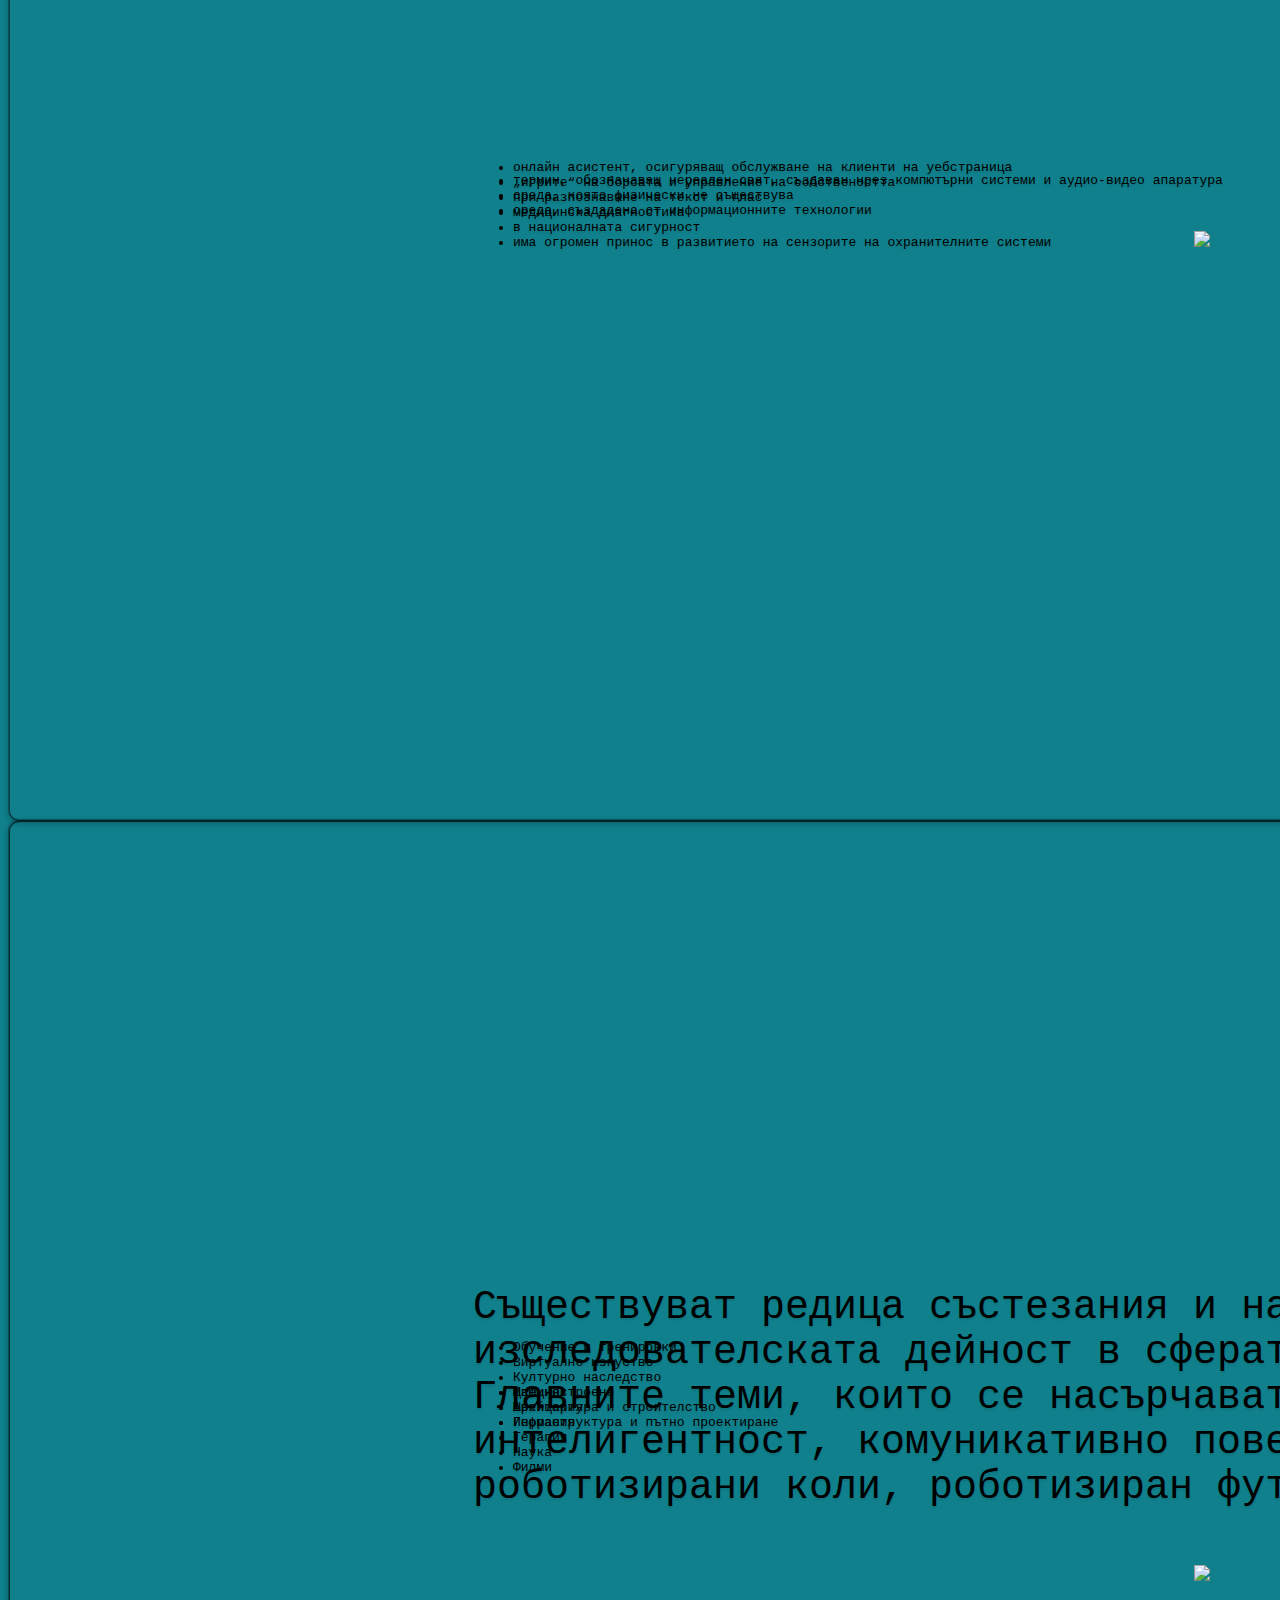
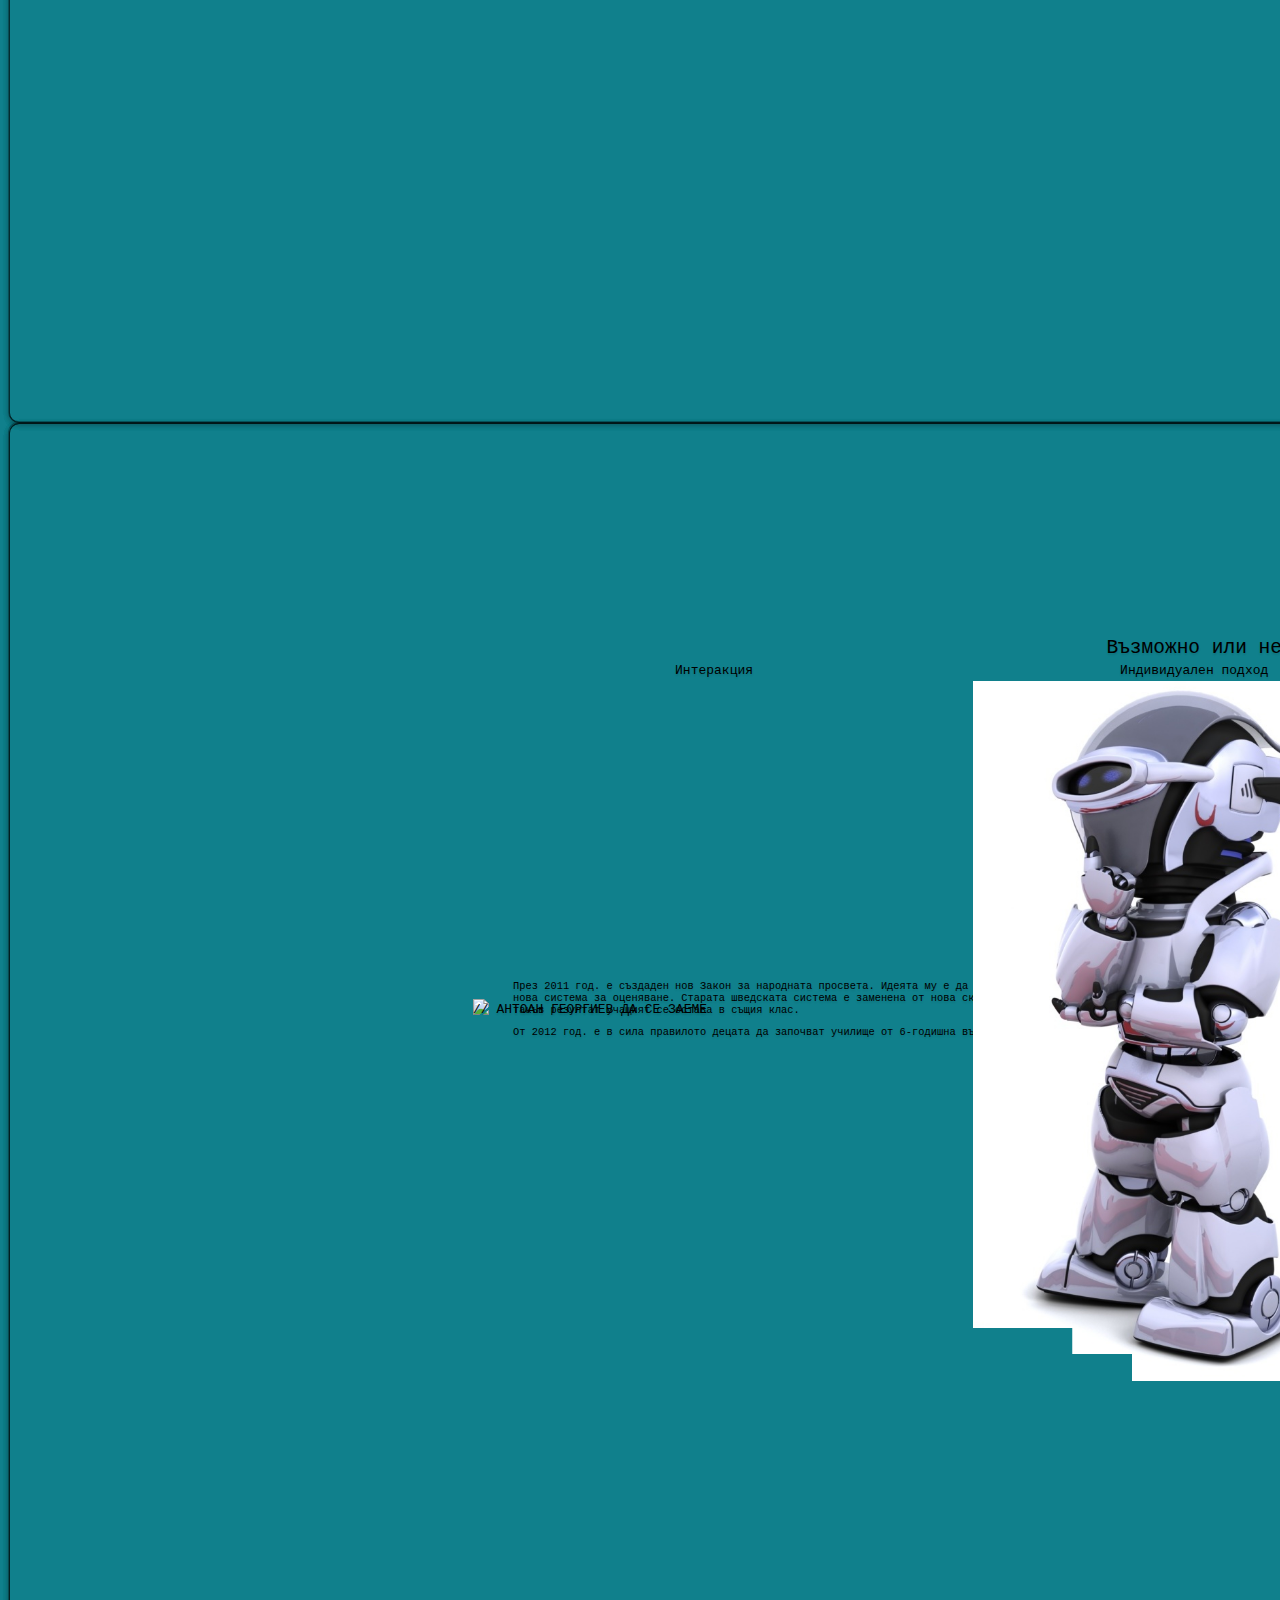
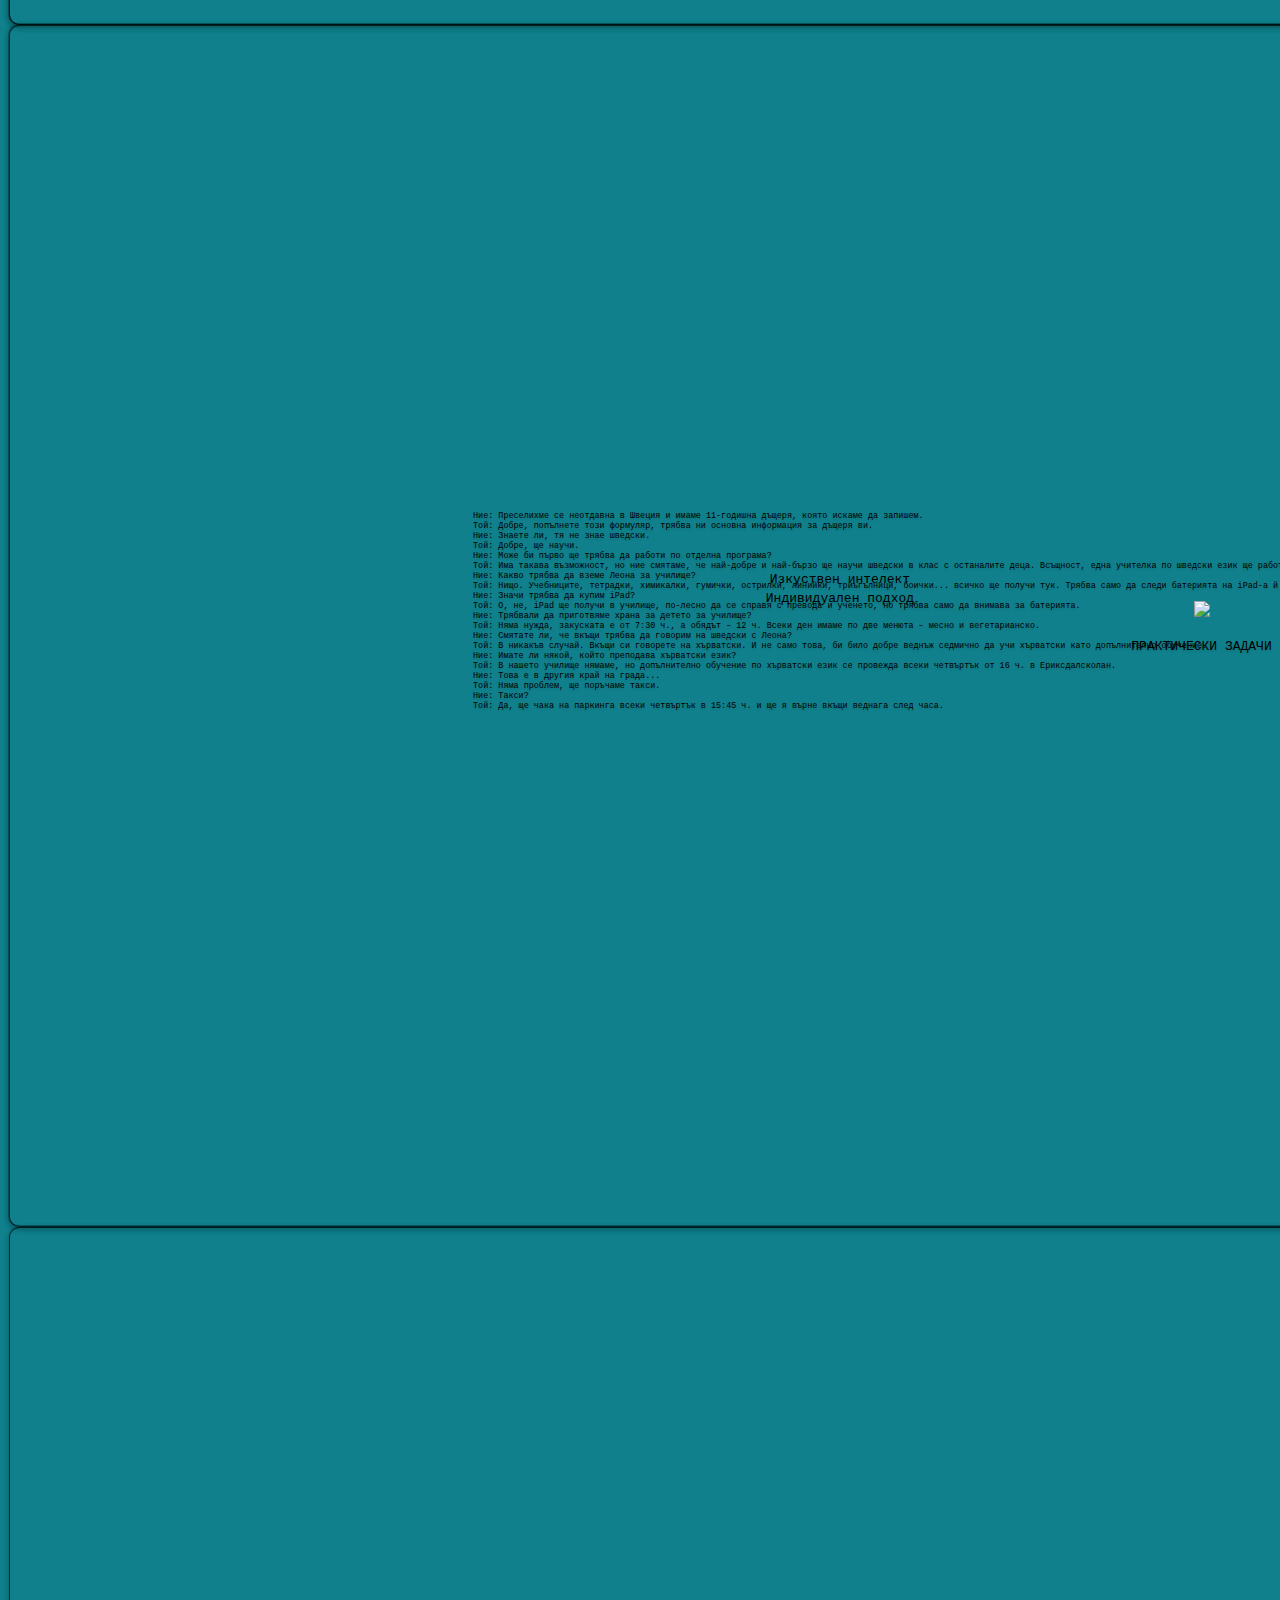
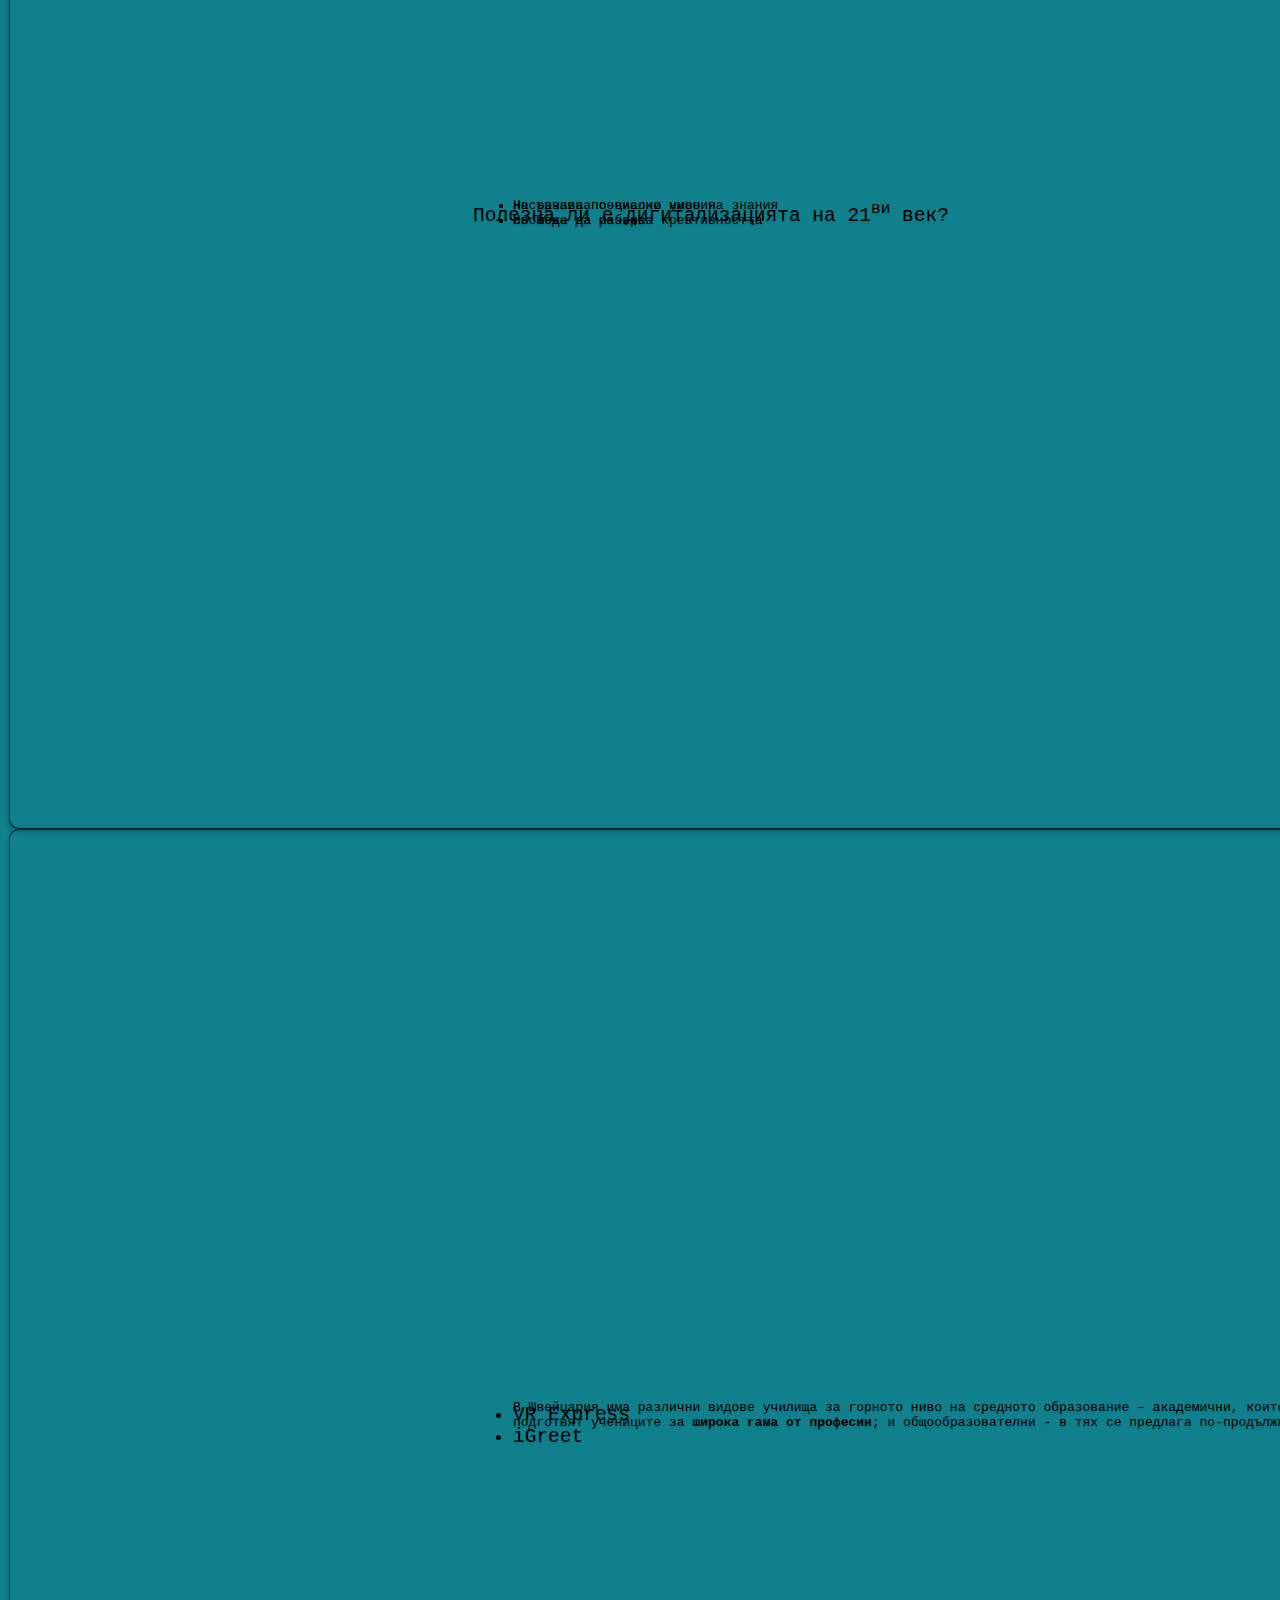
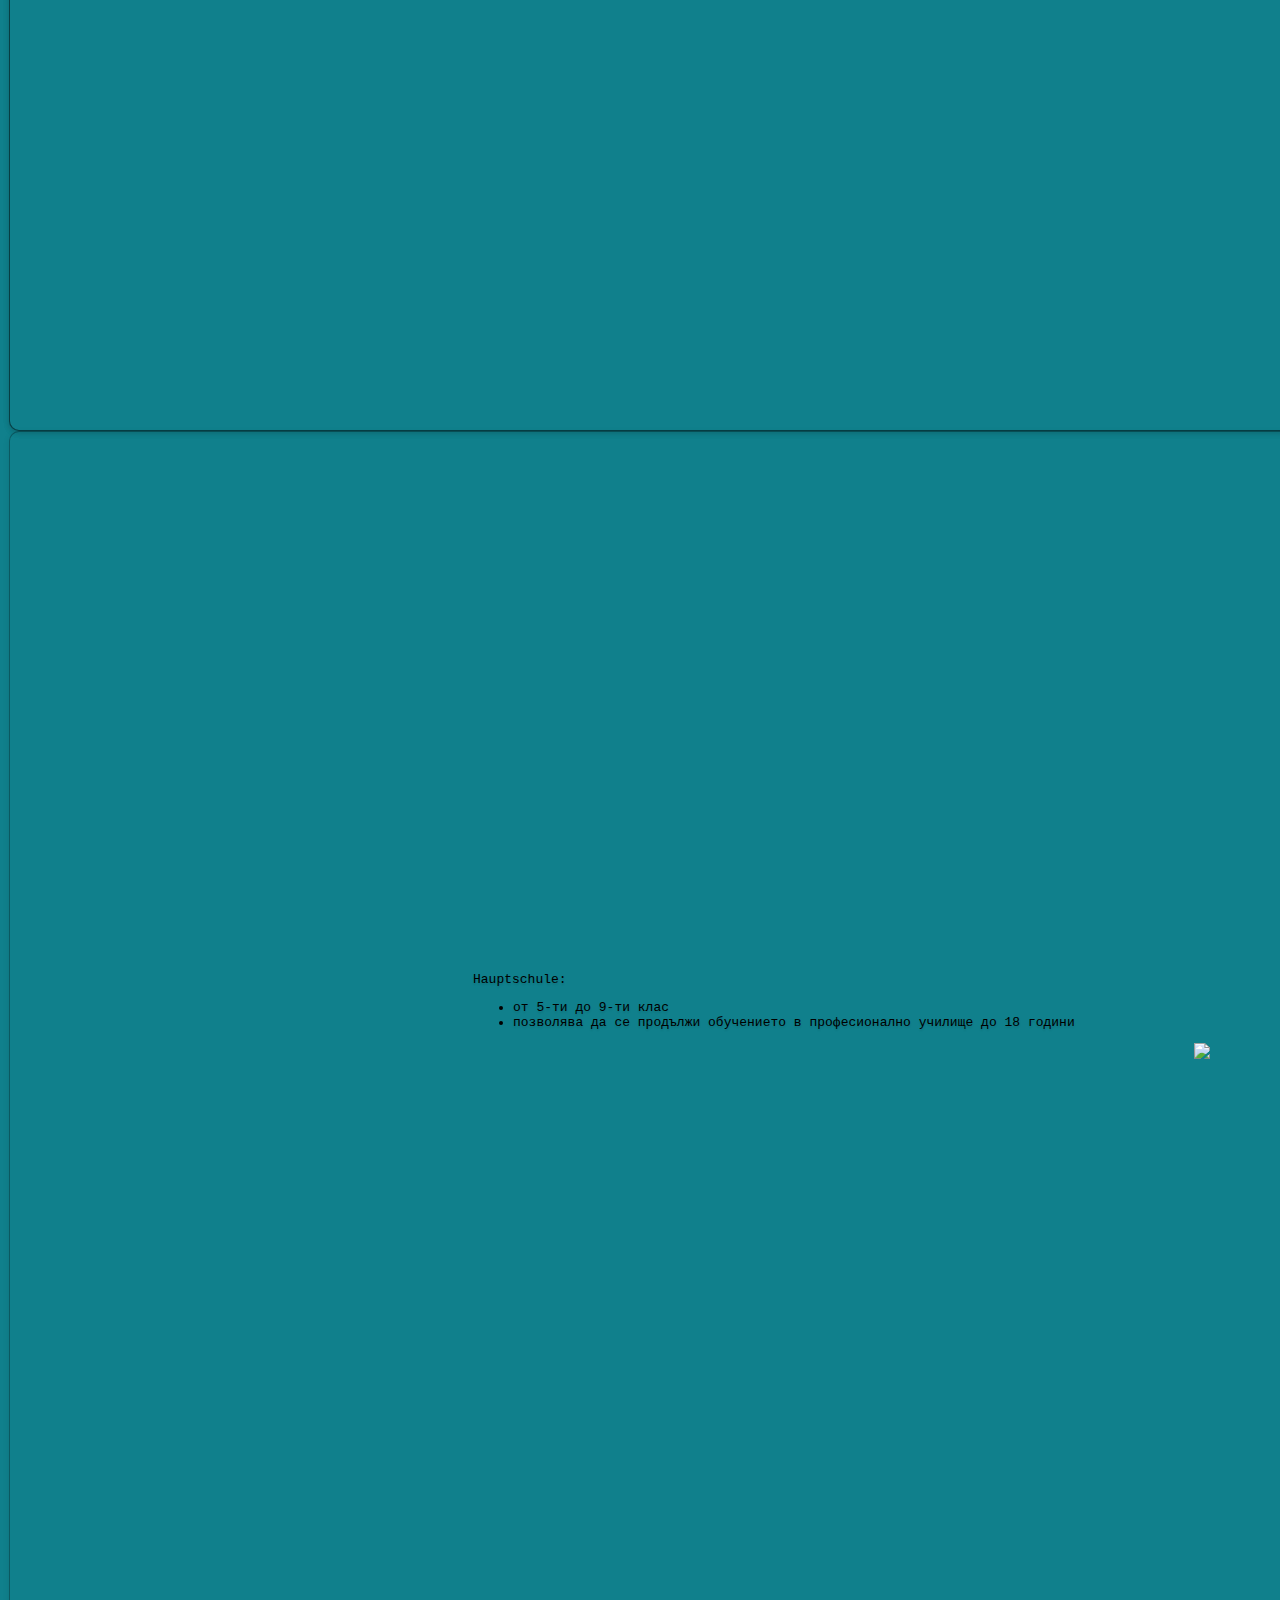
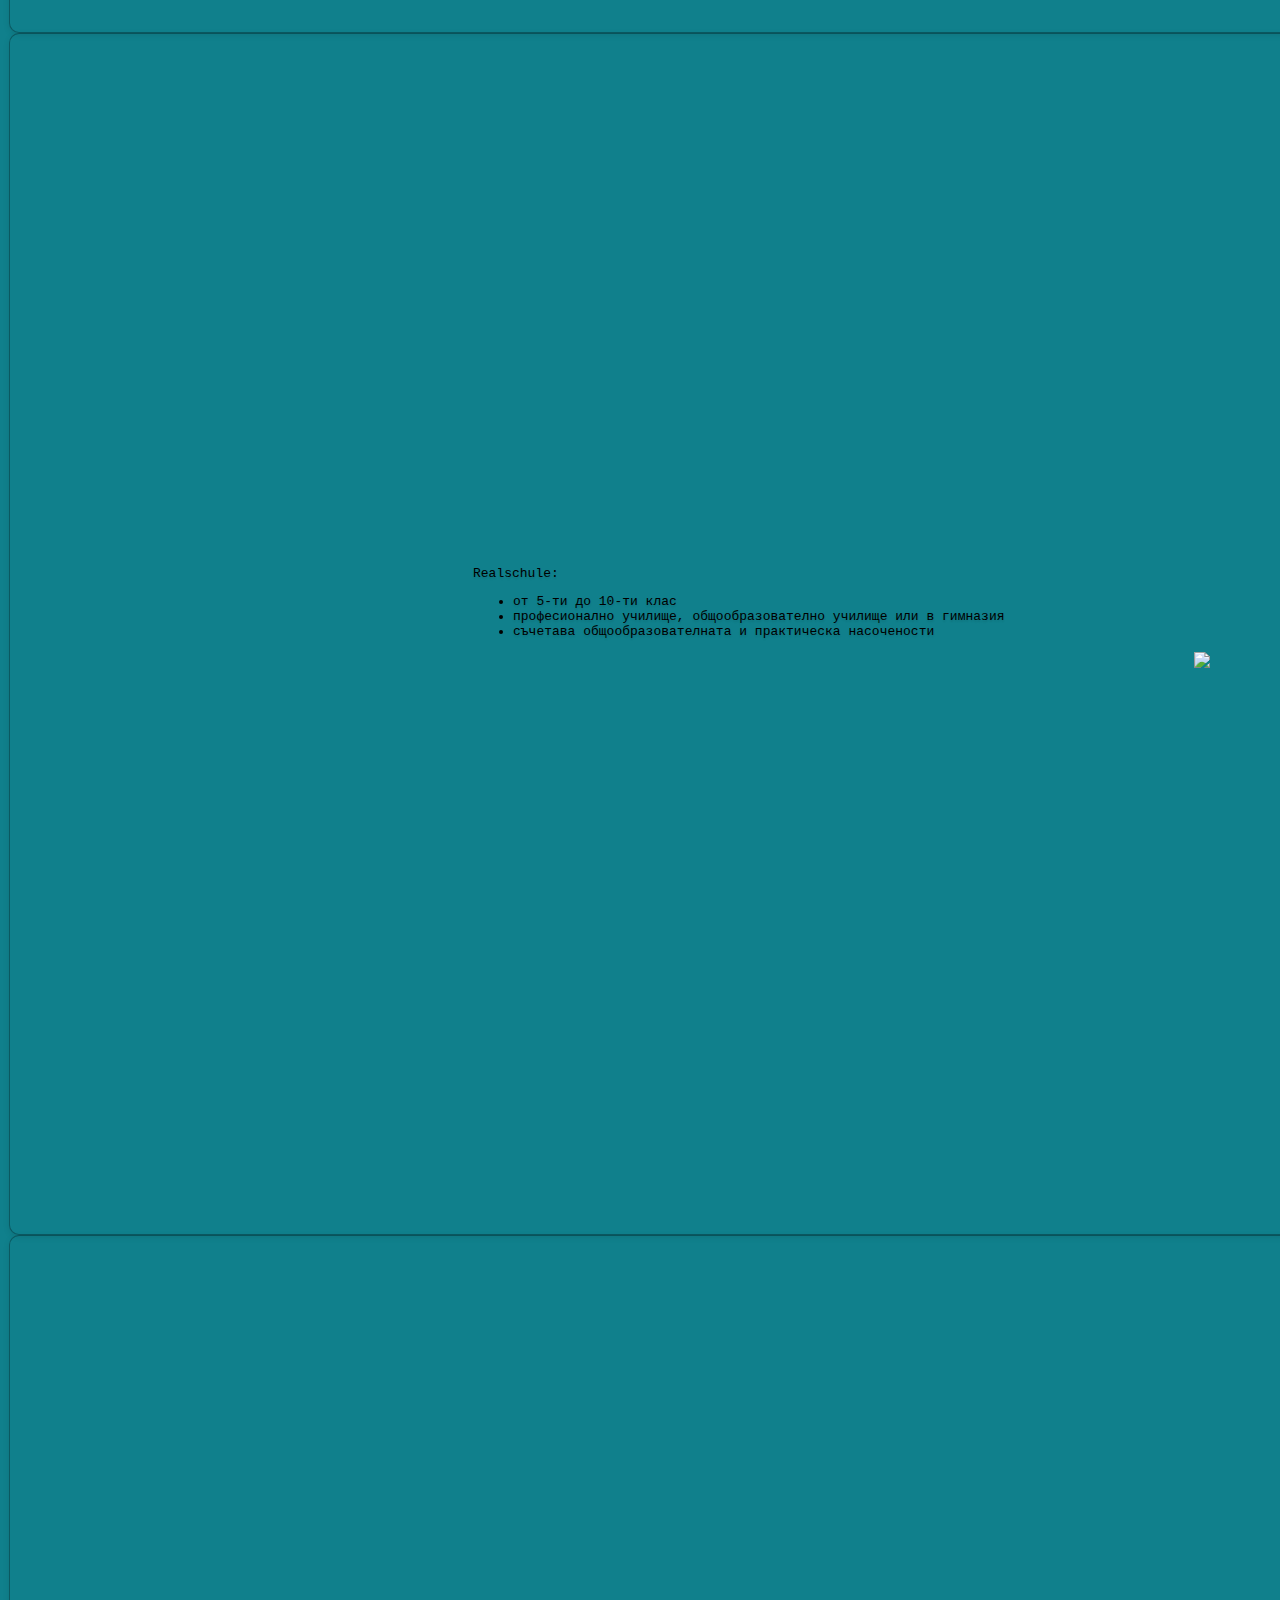
==== commit 540b45d4: "web-ui" ====
--- a/presentations/Presenting/NPMG/index.html
+++ b/presentations/Presenting/NPMG/index.html
@@ -555,7 +555,34 @@
                         <div class="title">Технологиите на практика в образованието?</div>
                     </div>
                     <div class="body">
-												
+												<table width="98%">
+													<tr>
+														<td style="text-align: center;">Изкуствен интелект</td><td style="text-align: center;">Виртуална реалност</td>
+													</tr>
+													<tr>
+														<td style="text-align: center;">Индивидуален подход</td><td style="text-align: center;">Интеракция</td>
+													</tr>
+												</table>
+												<br><br>
+												<center width="96%"> ПРАКТИЧЕСКИ ЗАДАЧИ </center> 
+                    </div>
+                    <br>
+                    <br>
+                    <div class="foot">
+                        <div class="number"> </div>
+                        <div class="follow"> </div>
+                    </div>
+                </section>
+                <section>
+                    <div class="head">
+                        <div class="logo"></div>
+                        <div class="title">Технологиите на практика в образованието?<br>(недостатъци)</div>
+                    </div>
+                    <div class="body">
+												<ul>
+														<li>Не развива социални умения</li>
+														<li>Не може да развива креативността</li>
+												</ul>
                     </div>
                     <br>
                     <br>
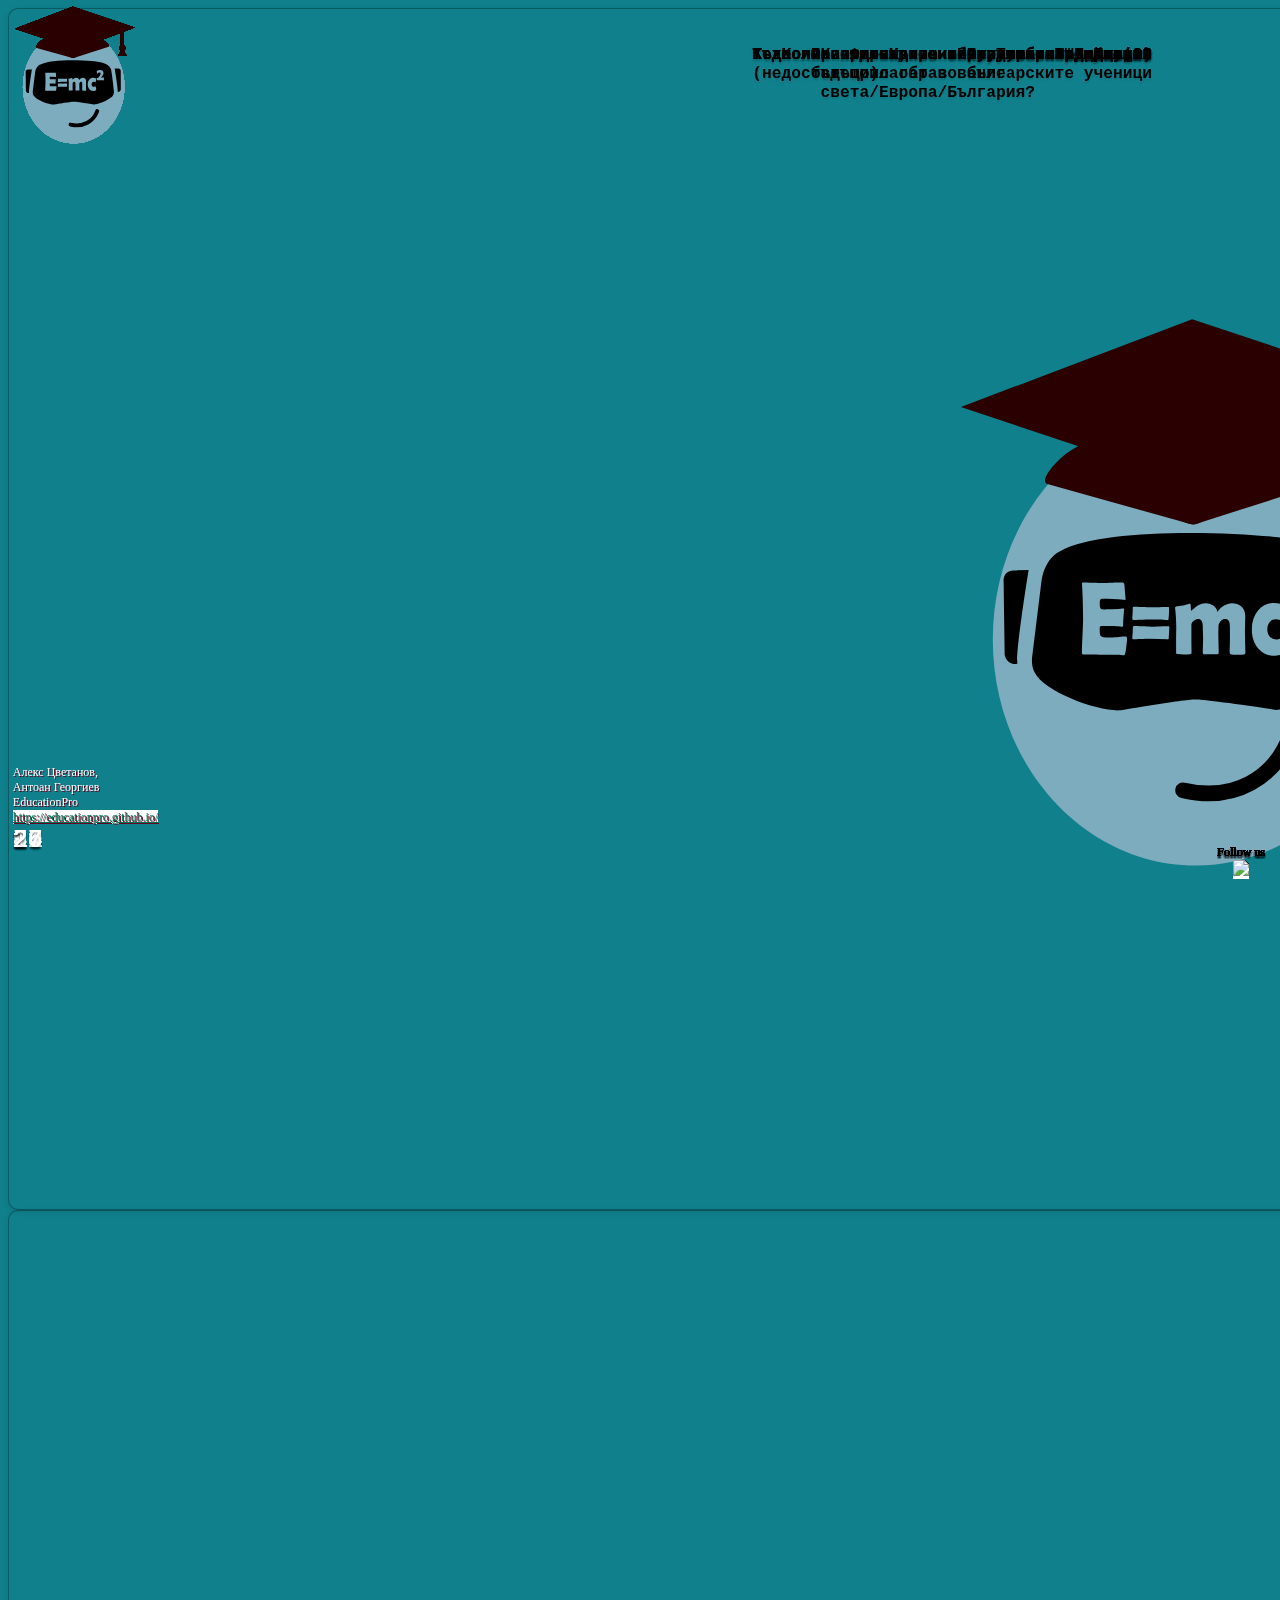
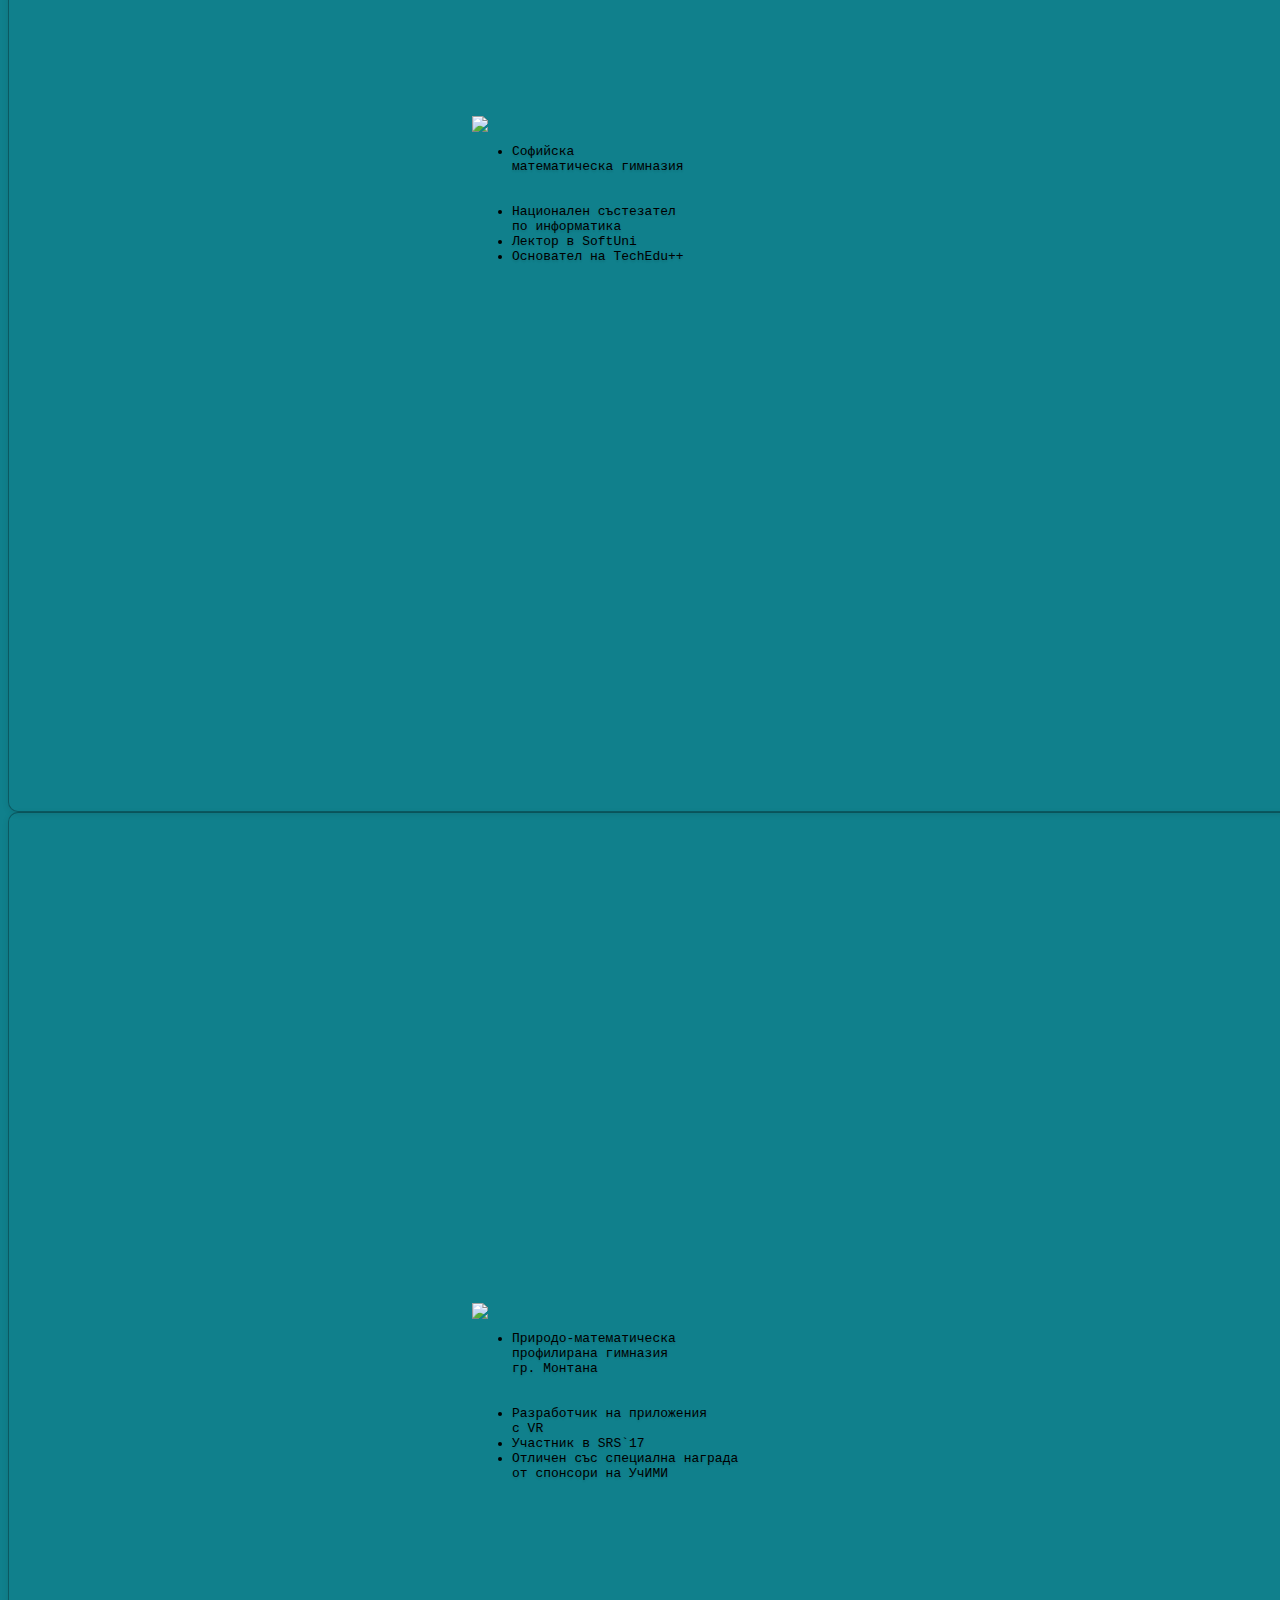
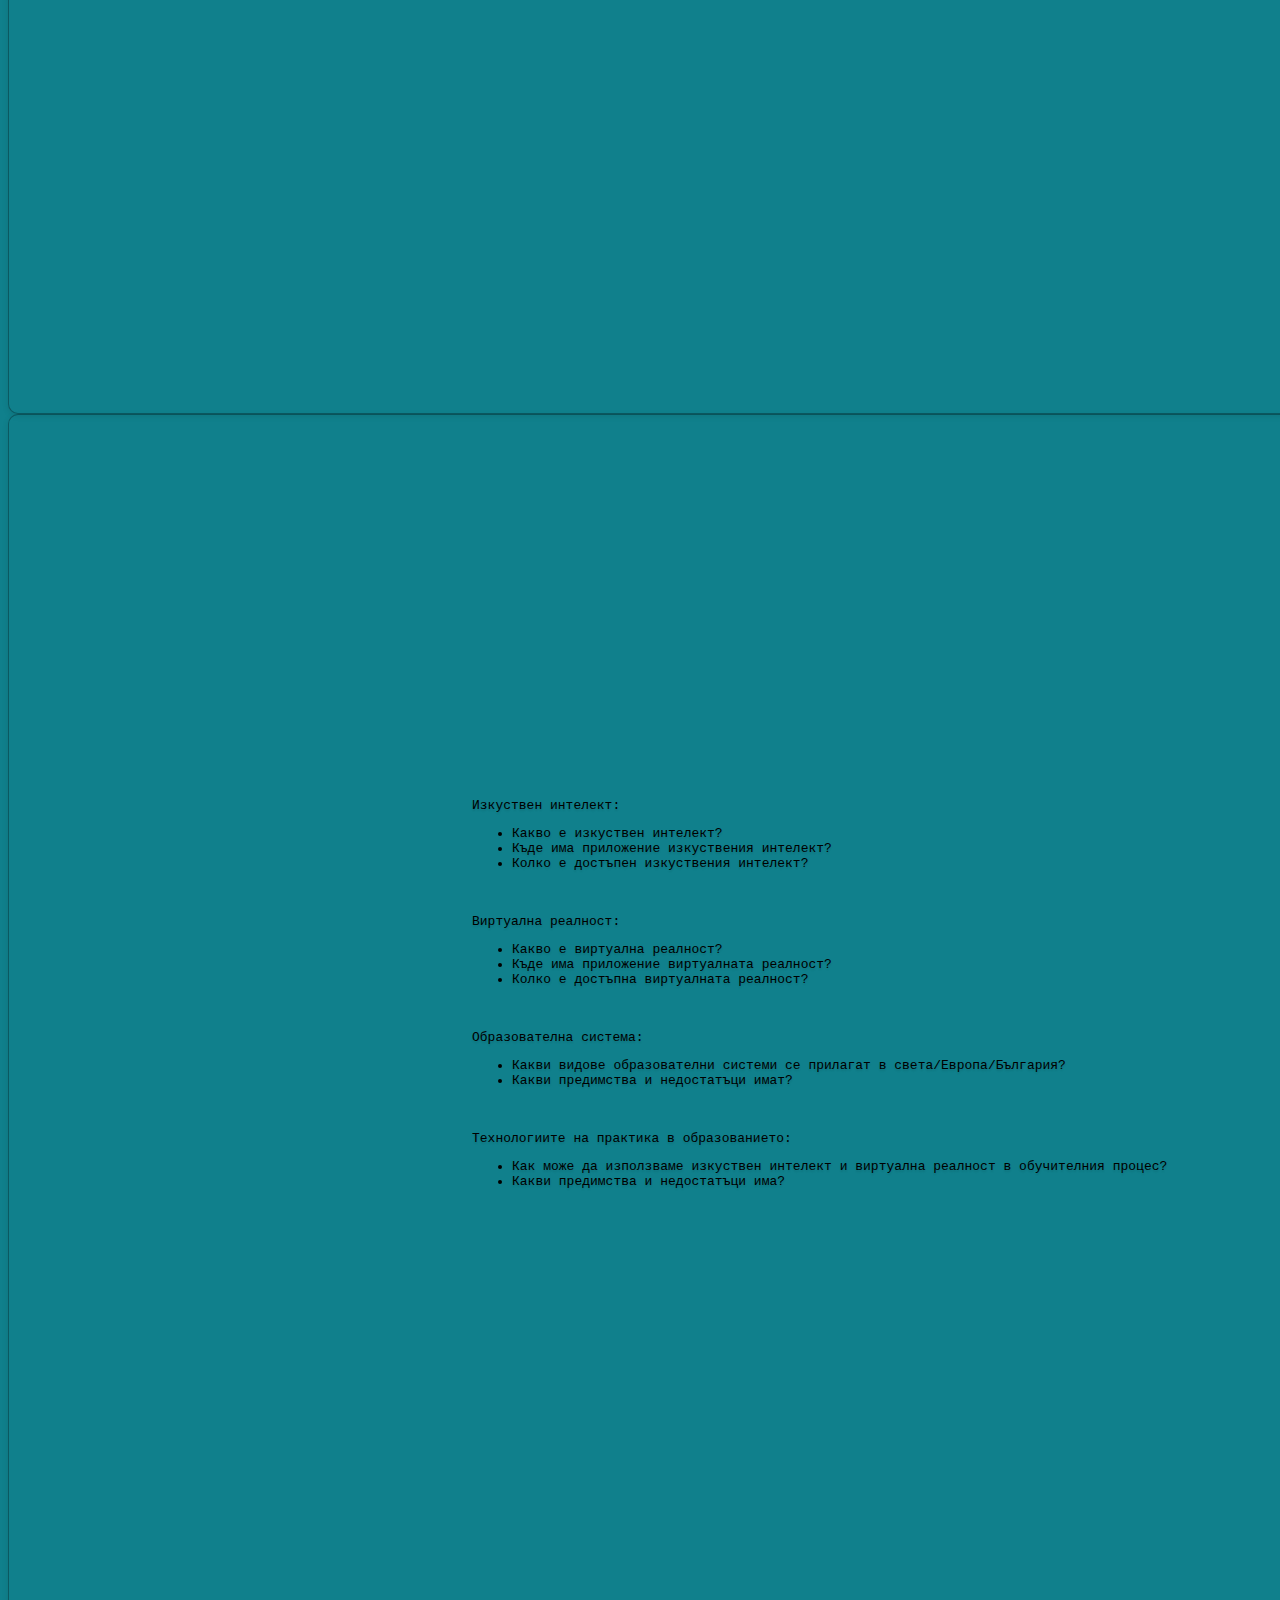
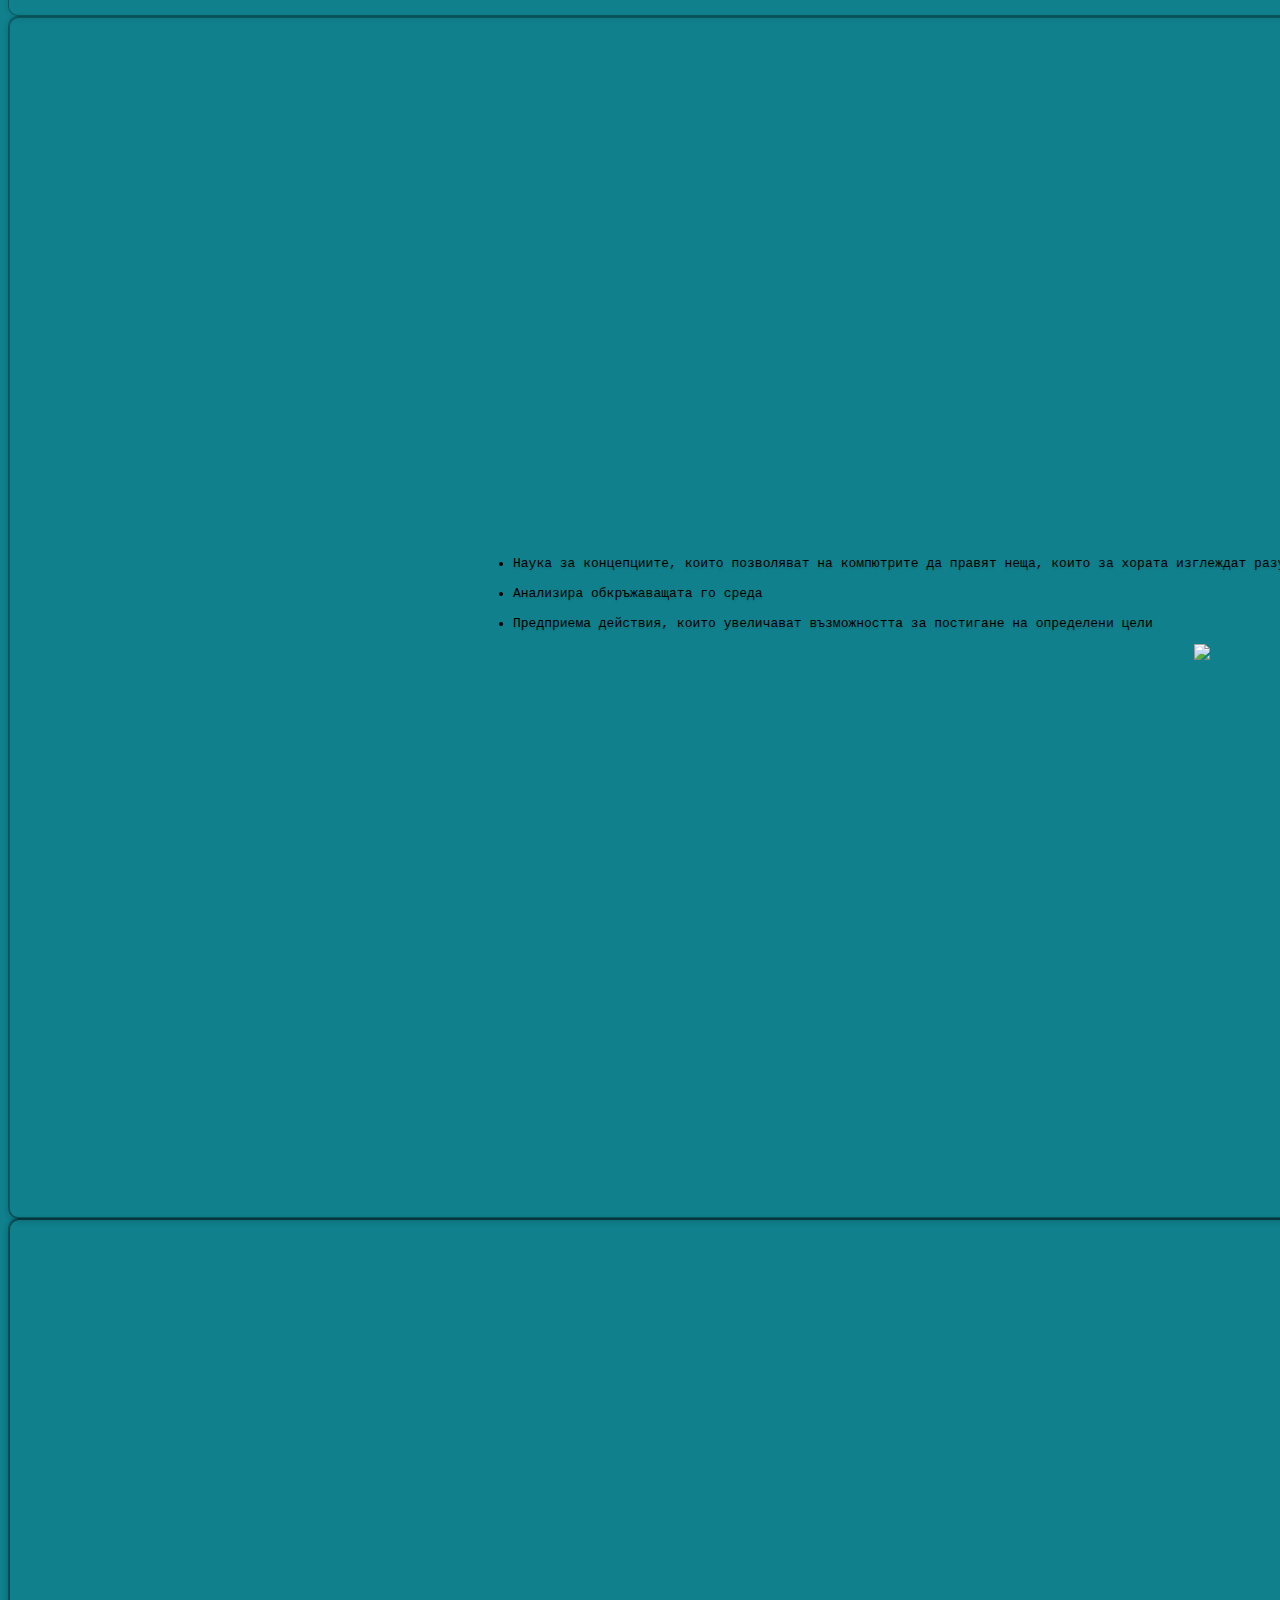
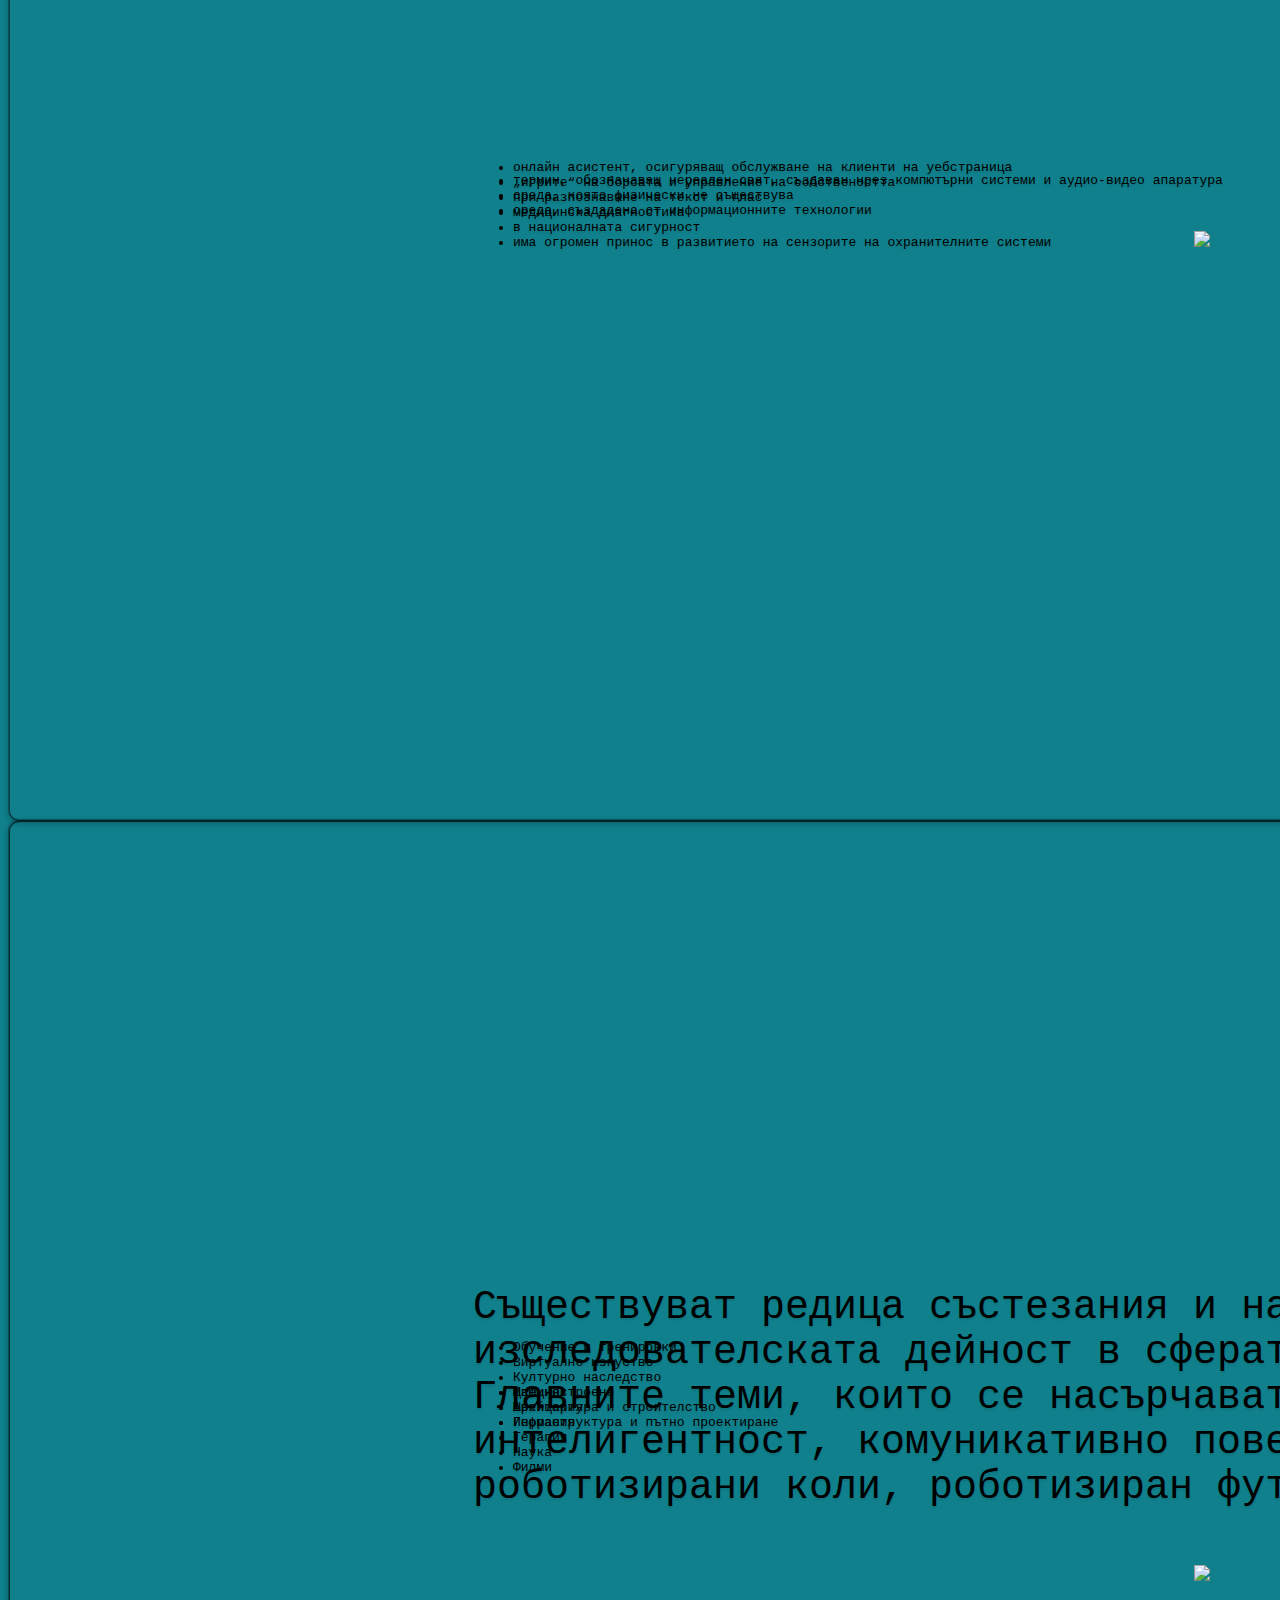
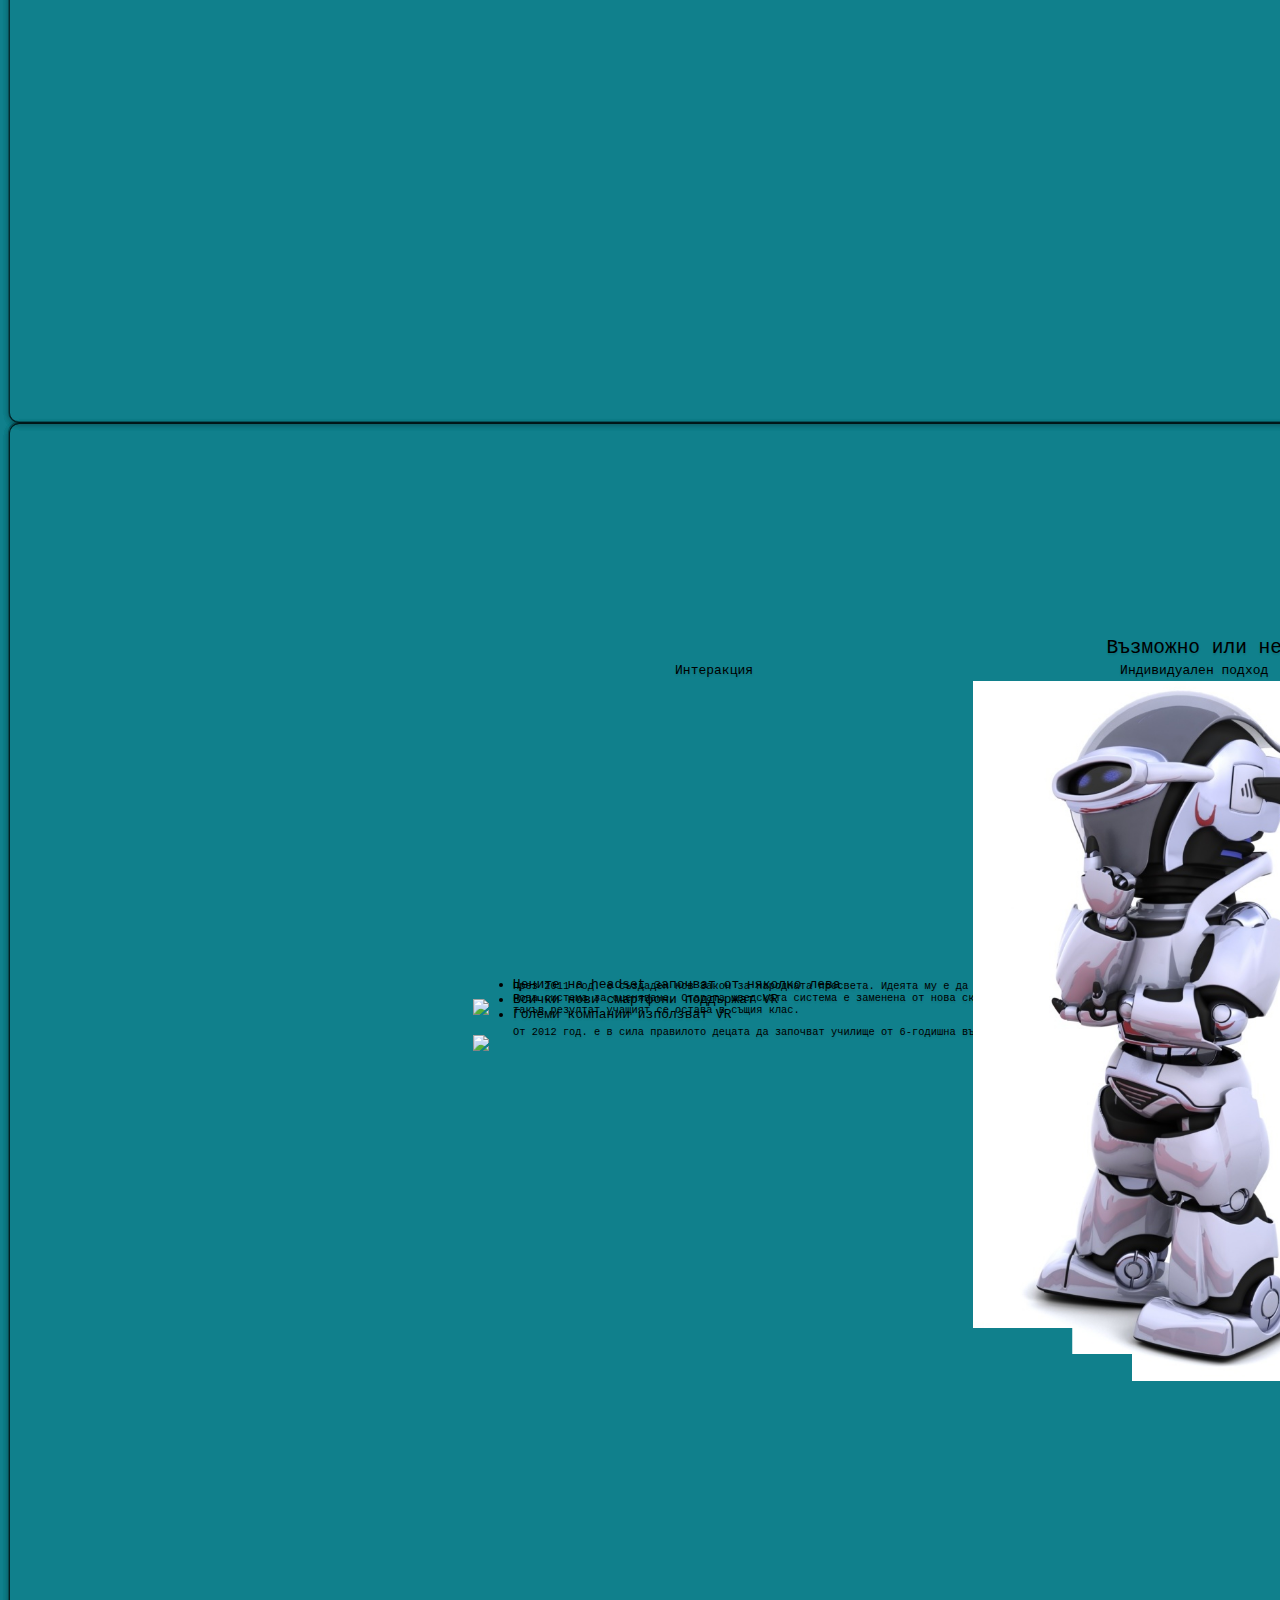
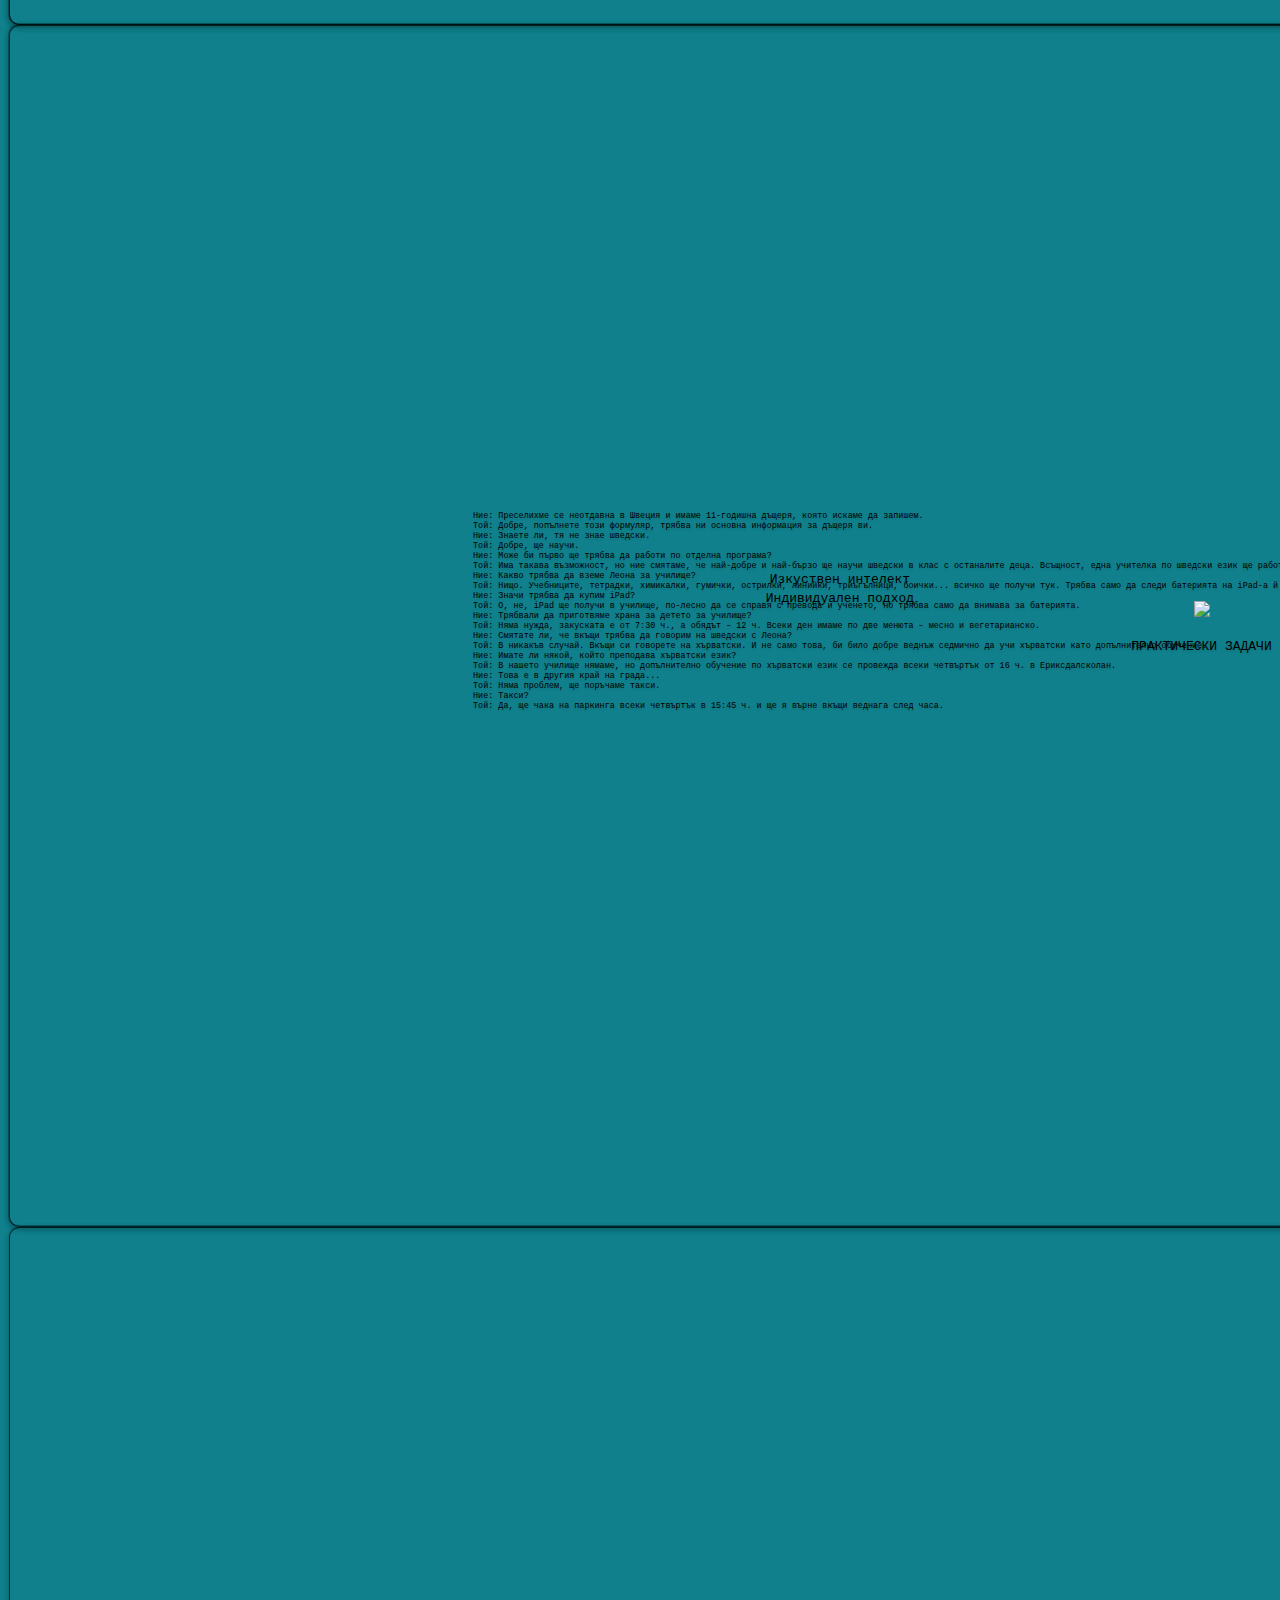
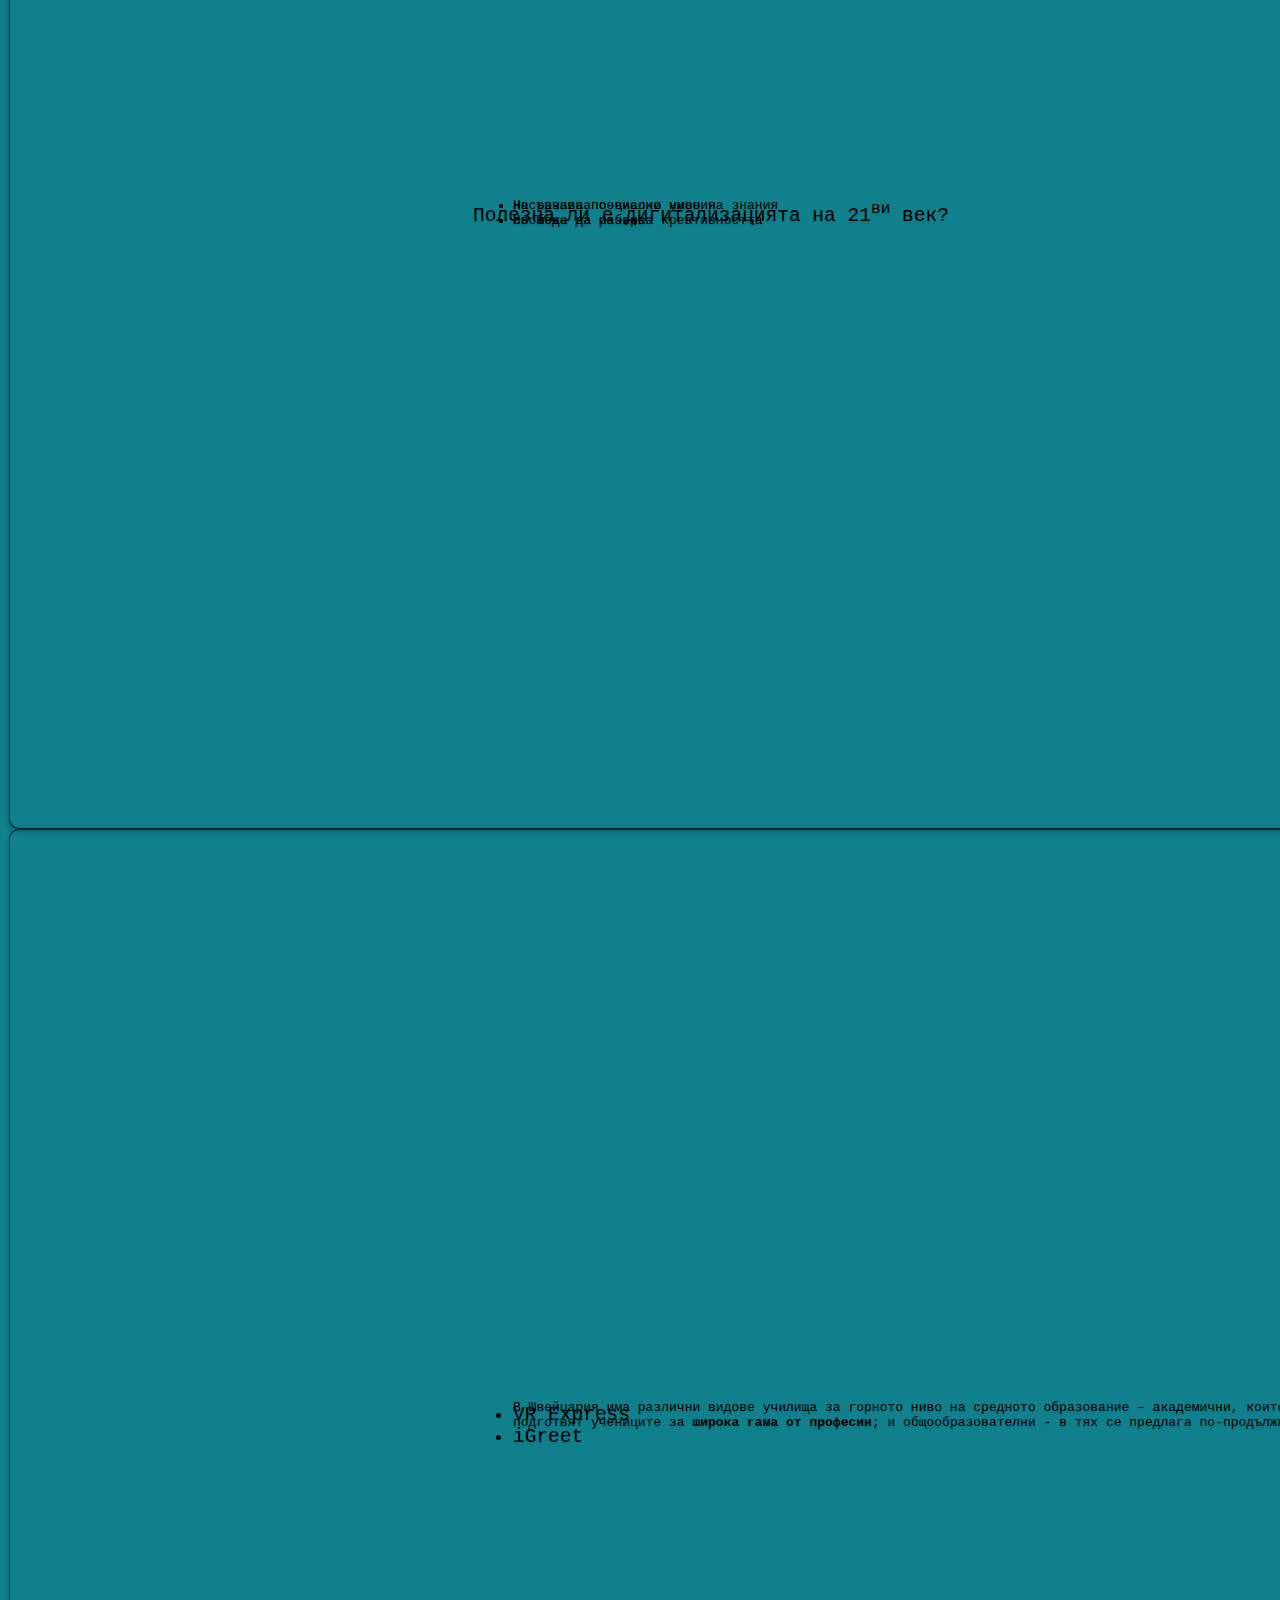
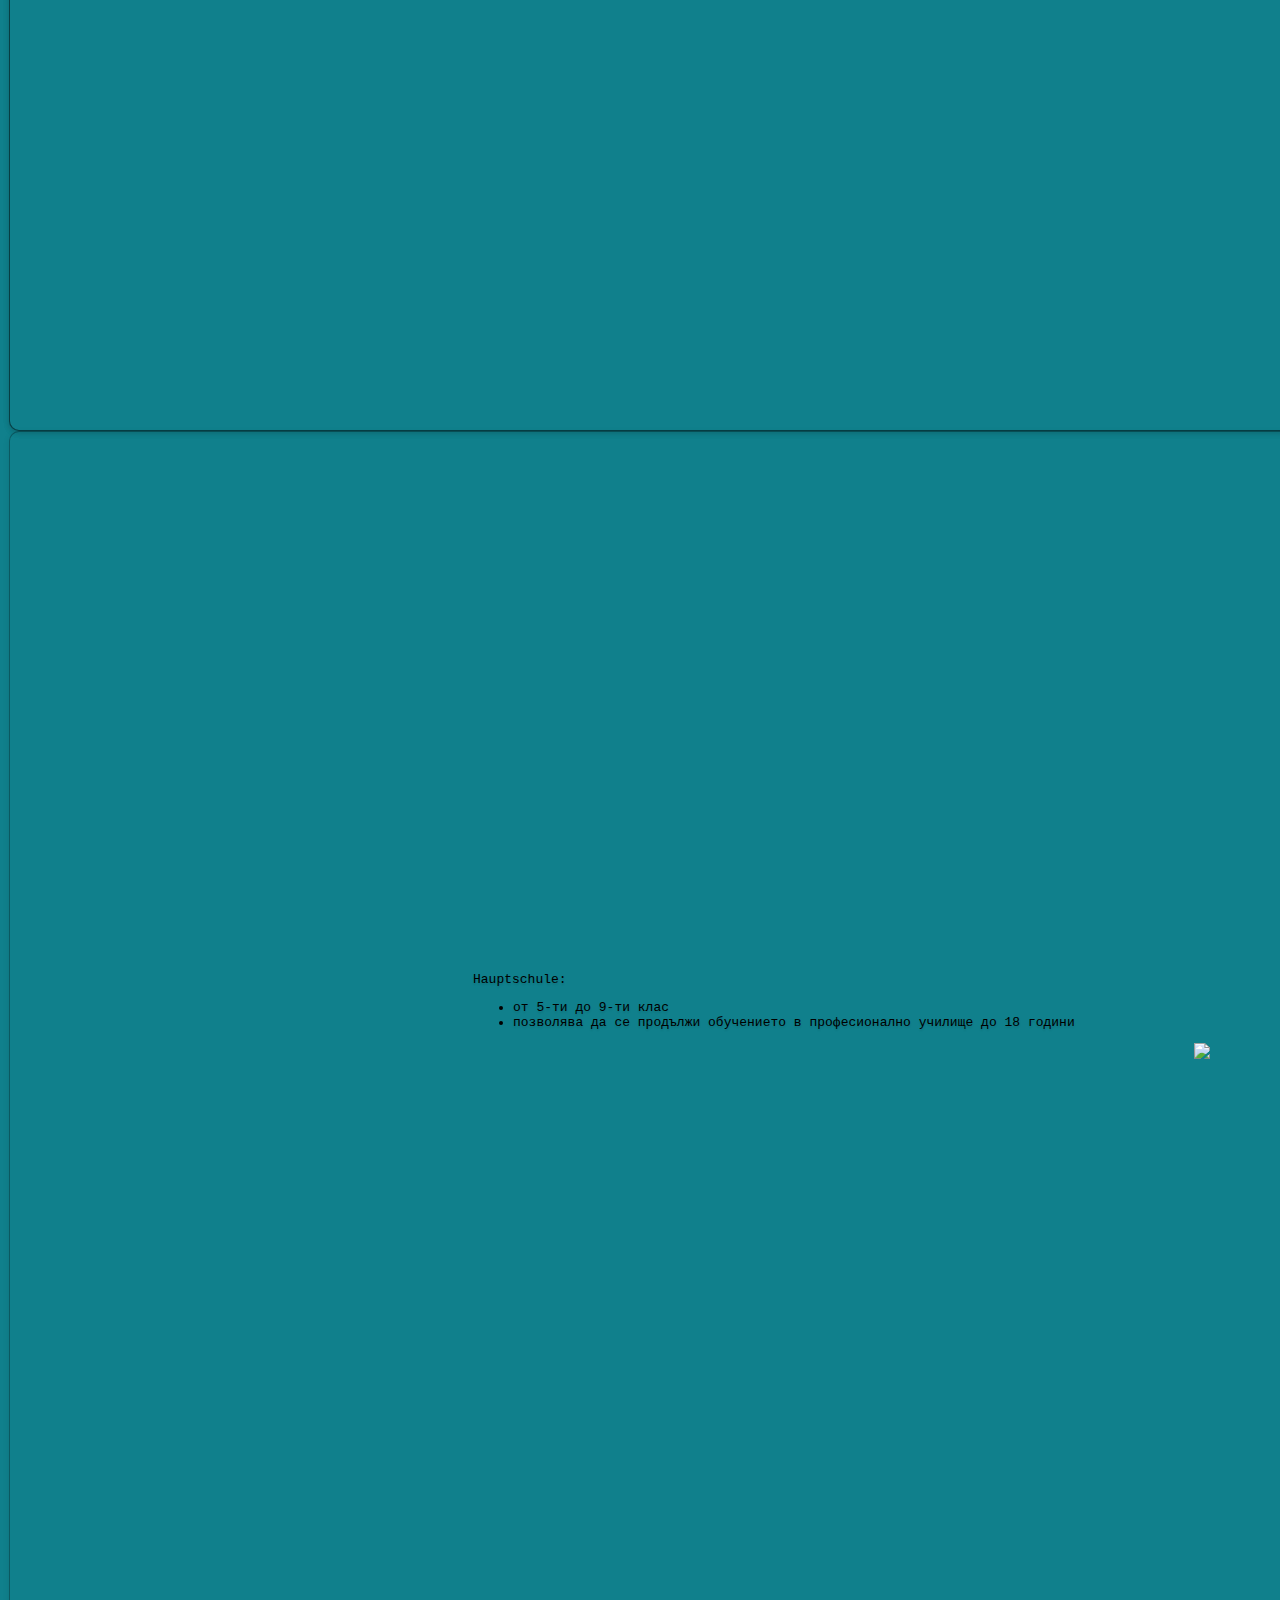
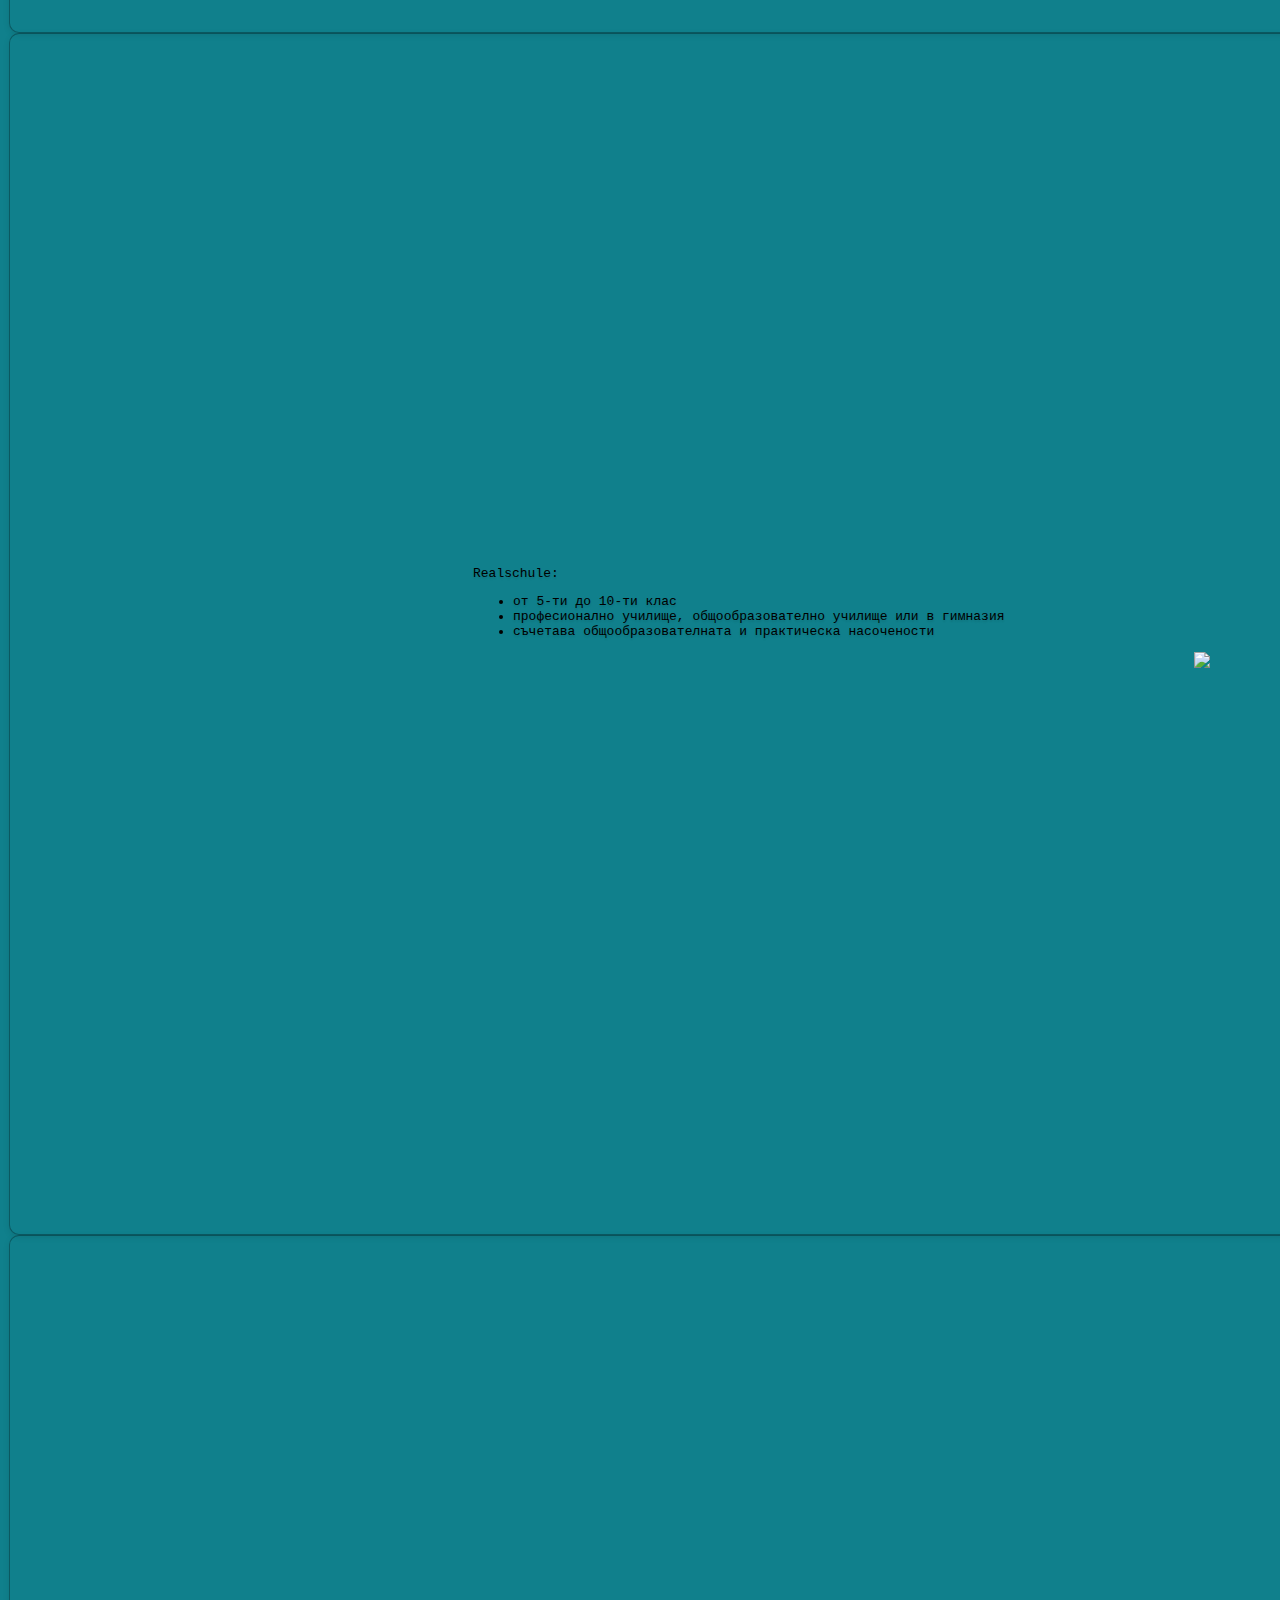
==== commit 84f73b78: "fix bugs" ====
--- a/presentations/Presenting/NPMG/index.html
+++ b/presentations/Presenting/NPMG/index.html
@@ -30,9 +30,9 @@
     <link rel="stylesheet" href="//code.jquery.com/ui/1.12.1/themes/base/jquery-ui.css">
     <script src="https://code.jquery.com/ui/1.12.1/jquery-ui.js"></script>
     <link href="../../../presentations/reveal.js/css/template.css" rel="stylesheet" /> </head>
-		<script src="http://www.chartjs.org/dist/2.7.0/Chart.bundle.js"></script><style type="text/css">/* Chart.js */
+		<script src="https://www.chartjs.org/dist/2.7.0/Chart.bundle.js"></script><style type="text/css">/* Chart.js */
 @-webkit-keyframes chartjs-render-animation{from{opacity:0.99}to{opacity:1}}@keyframes chartjs-render-animation{from{opacity:0.99}to{opacity:1}}.chartjs-render-monitor{-webkit-animation:chartjs-render-animation 0.001s;animation:chartjs-render-animation 0.001s;}</style>
-    <script src="http://www.chartjs.org/samples/latest/utils.js"></script>
+    <script src="https://www.chartjs.org/samples/latest/utils.js"></script>
     <style>
     canvas {
         -moz-user-select: none;
@@ -291,7 +291,12 @@
                         <div class="title">Колко е достъпна виртуалната реалност?</div>
                     </div>
                     <div class="body">
-												// АНТОАН ГЕОРГИЕВ ДА СЕ ЗАЕМЕ
+											<ul>
+												<li>Цените на headset започват от няколко лева</li>
+												<li>Всички нови смартфони поддържат VR</li>
+												<li>Големи компании използват VR</li>
+											</ul>
+											<img src="https://www.jmt.bg/blog/wp-content/uploads/2017/06/google-cardboard.jpg">
 										</div>
                     <br>
                     <br>
@@ -327,10 +332,10 @@
                         <div class="title">Швеция</div>
                     </div>
                     <div class="body" style="font-size: 80%">
-												<blockquote cite="http://bghelp.net/forums/articles/%D1%88%D0%B2%D0%B5%D1%86%D0%B8%D1%8F/445701-%D0%BE%D0%B1%D1%80%D0%B0%D0%B7%D0%BE%D0%B2%D0%B0%D1%82%D0%B5%D0%BB%D0%BD%D0%B0-%D1%81%D0%B8%D1%81%D1%82%D0%B5%D0%BC%D0%B0-%D0%B2-%D1%88%D0%B2%D0%B5%D1%86%D0%B8%D1%8F">
+												<blockquote cite="https://bghelp.net/forums/articles/%D1%88%D0%B2%D0%B5%D1%86%D0%B8%D1%8F/445701-%D0%BE%D0%B1%D1%80%D0%B0%D0%B7%D0%BE%D0%B2%D0%B0%D1%82%D0%B5%D0%BB%D0%BD%D0%B0-%D1%81%D0%B8%D1%81%D1%82%D0%B5%D0%BC%D0%B0-%D0%B2-%D1%88%D0%B2%D0%B5%D1%86%D0%B8%D1%8F">
 													През 2011 год. е създаден нов Закон за народната просвета. Идеята му е да насърчава по-високо ниво на знания, свобода на избора и безопасност и сигурност на учениците. Създадени са и нови учебни програми. Въведена е и нова система за оценяване. Старата шведската система е заменена от нова скала за класификация с шест степени от А до F. С оценка от А до Е учениците преминават в по-горните класове, а F се приема като слаба оценка и с такъв резултат учащият се остава в същия клас.
 												</blockquote>
-												<blockquote cite="http://bghelp.net/forums/articles/%D1%88%D0%B2%D0%B5%D1%86%D0%B8%D1%8F/445701-%D0%BE%D0%B1%D1%80%D0%B0%D0%B7%D0%BE%D0%B2%D0%B0%D1%82%D0%B5%D0%BB%D0%BD%D0%B0-%D1%81%D0%B8%D1%81%D1%82%D0%B5%D0%BC%D0%B0-%D0%B2-%D1%88%D0%B2%D0%B5%D1%86%D0%B8%D1%8F">
+												<blockquote cite="https://bghelp.net/forums/articles/%D1%88%D0%B2%D0%B5%D1%86%D0%B8%D1%8F/445701-%D0%BE%D0%B1%D1%80%D0%B0%D0%B7%D0%BE%D0%B2%D0%B0%D1%82%D0%B5%D0%BB%D0%BD%D0%B0-%D1%81%D0%B8%D1%81%D1%82%D0%B5%D0%BC%D0%B0-%D0%B2-%D1%88%D0%B2%D0%B5%D1%86%D0%B8%D1%8F">
 													От 2012 год. е в сила правилото децата да започват училище от 6-годишна възраст.
 												</blockquote>
                     </div>
@@ -399,7 +404,7 @@
                         <div class="title">Швейцария</div>
                     </div>
                     <div class="body" style="font-size: 100%">
-												<blockquote cite="http://darbi.eu/">
+												<blockquote cite="https://darbi.eu/">
 												В Швейцария има различни видове училища за горното ниво на средното образование – академични, които подготвят учениците за <b>постъпване в университет</b>; професионални, които подготвят учениците за <b>широка гама от професии</b>; и общообразователни - в тях се предлага по-продължително обучение по <b>общообразователните дисциплини</b>.
 												</blockquote>
                     </div>
--- a/presentations/reveal.js/css/template.css
+++ b/presentations/reveal.js/css/template.css
@@ -5,7 +5,7 @@
 
 section
 {
-	background-image: url("/presentations/reveal.js/pres.temp.png");
+	background-image: url("https://rawgit.com/EducationPro/EducationPro.github.io/master/presentations/reveal.js/pres.temp.png");
 /*	
 	min-width: 1600px;
 	min-height: 1000px;
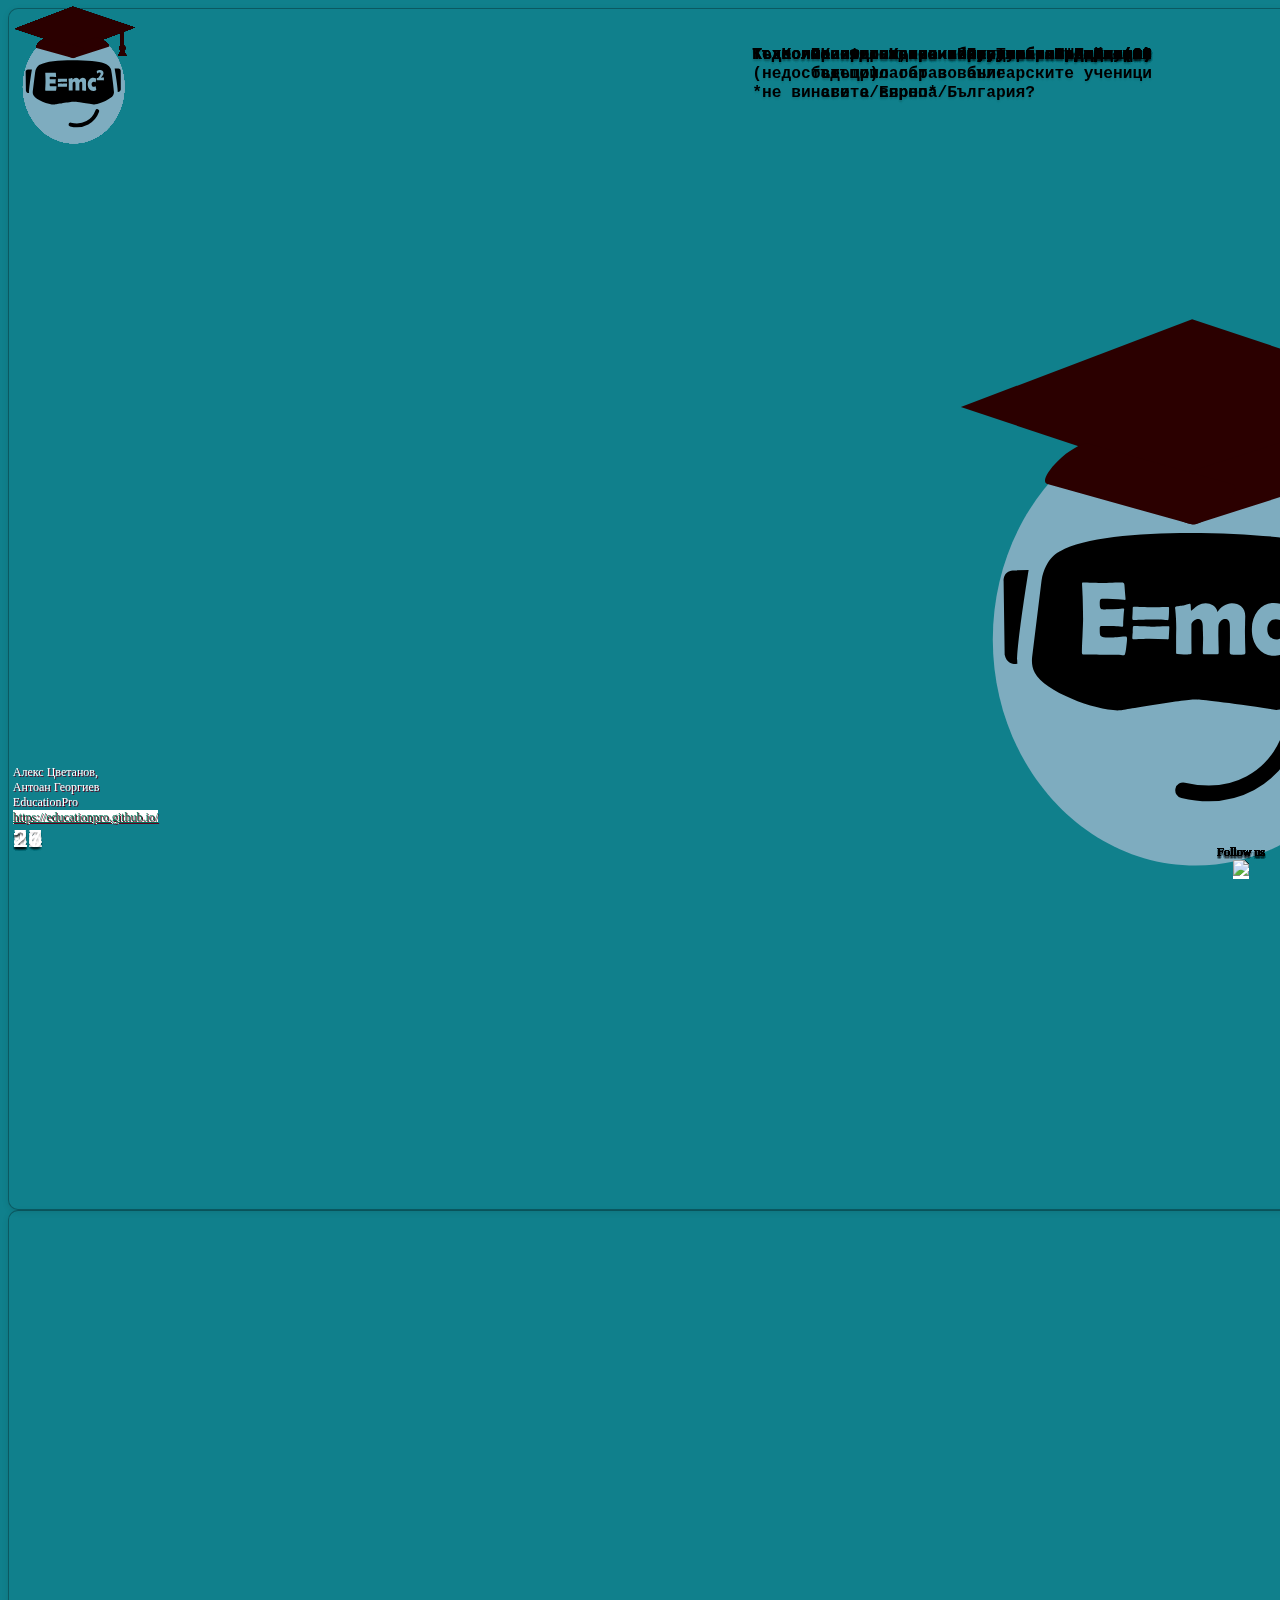
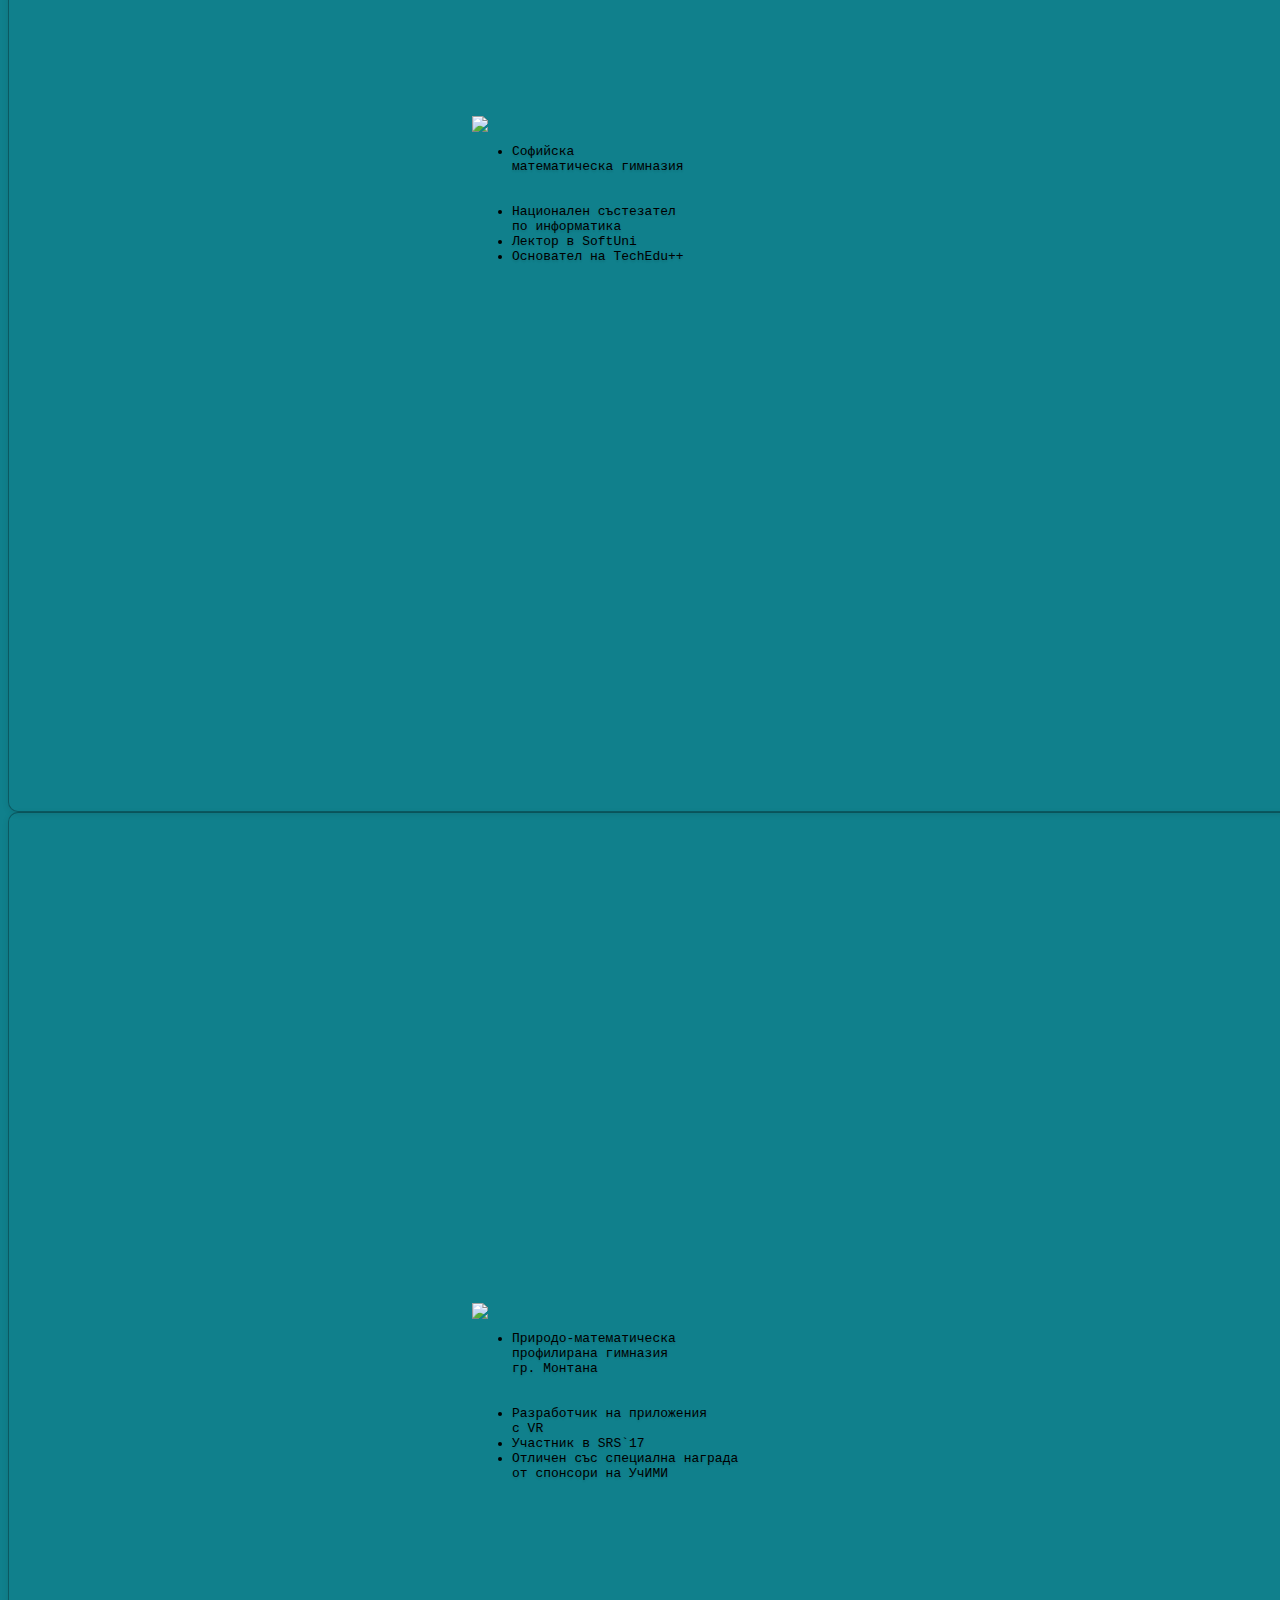
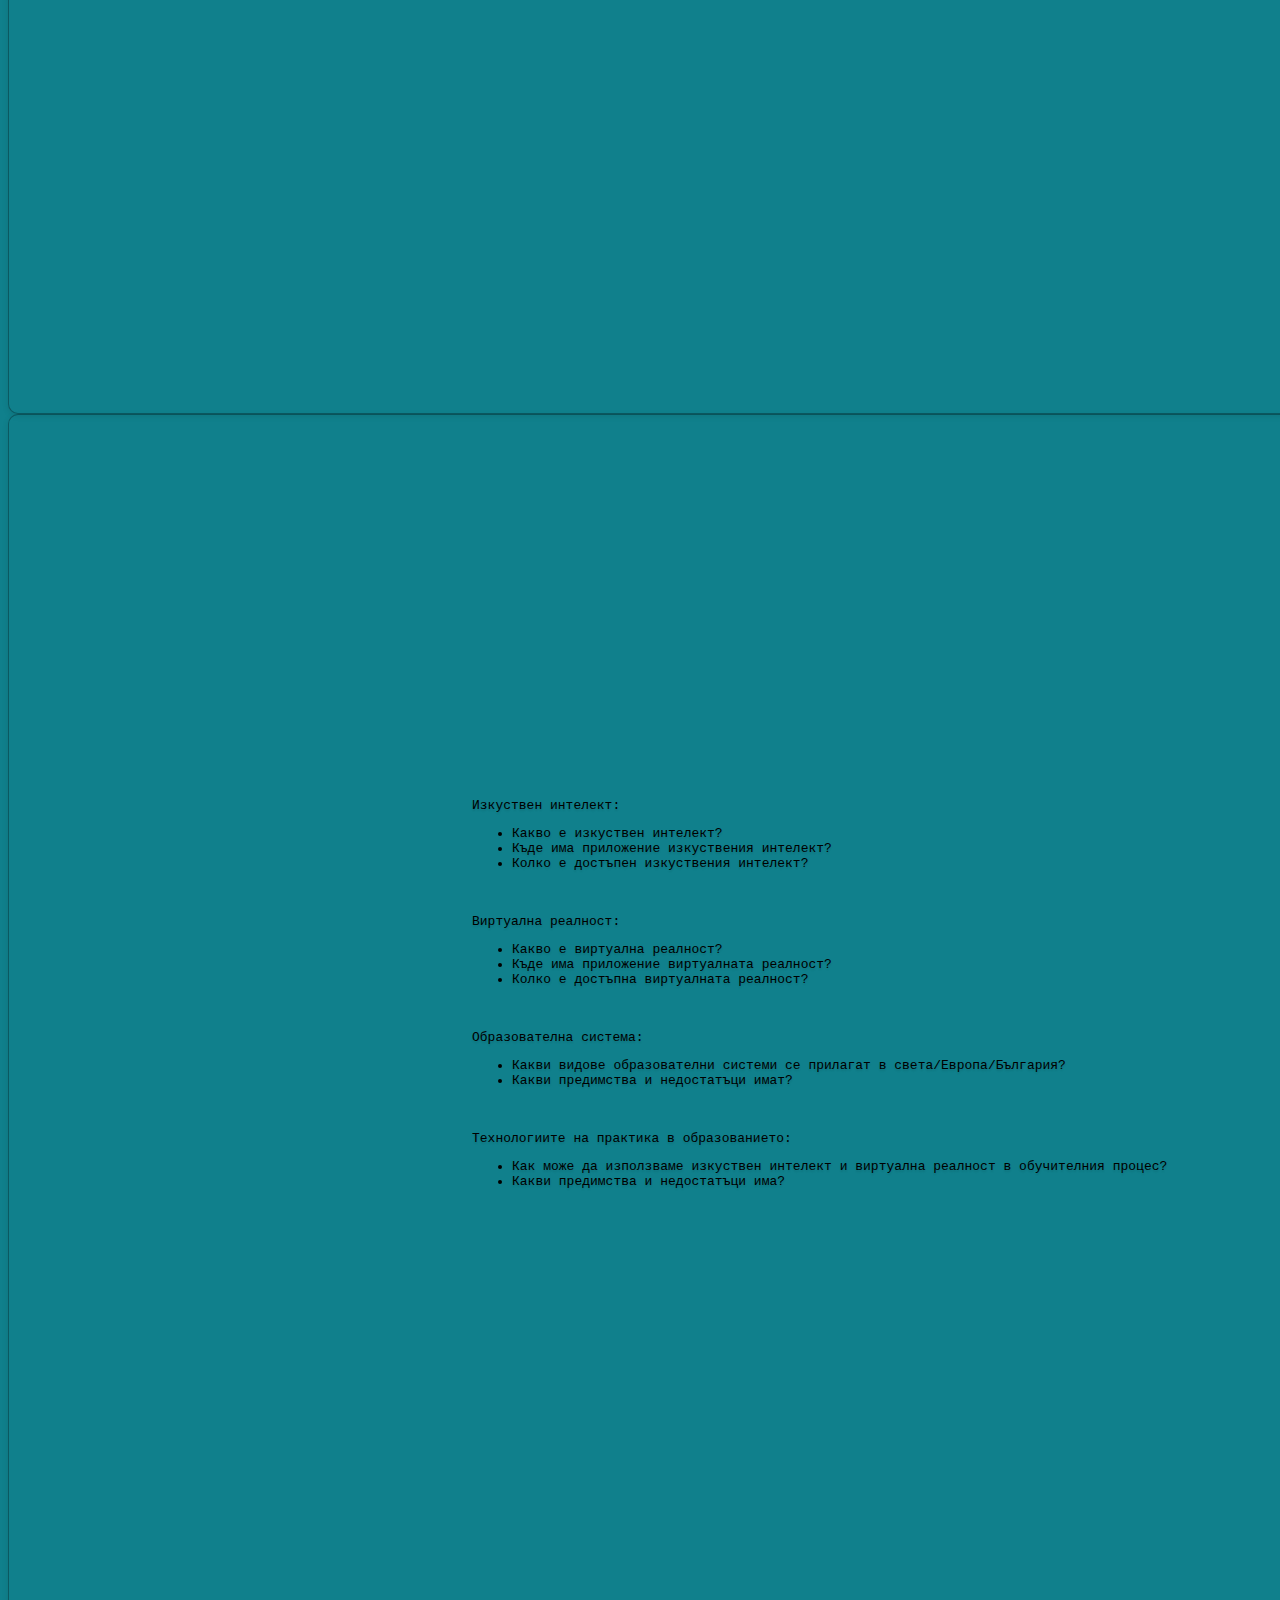
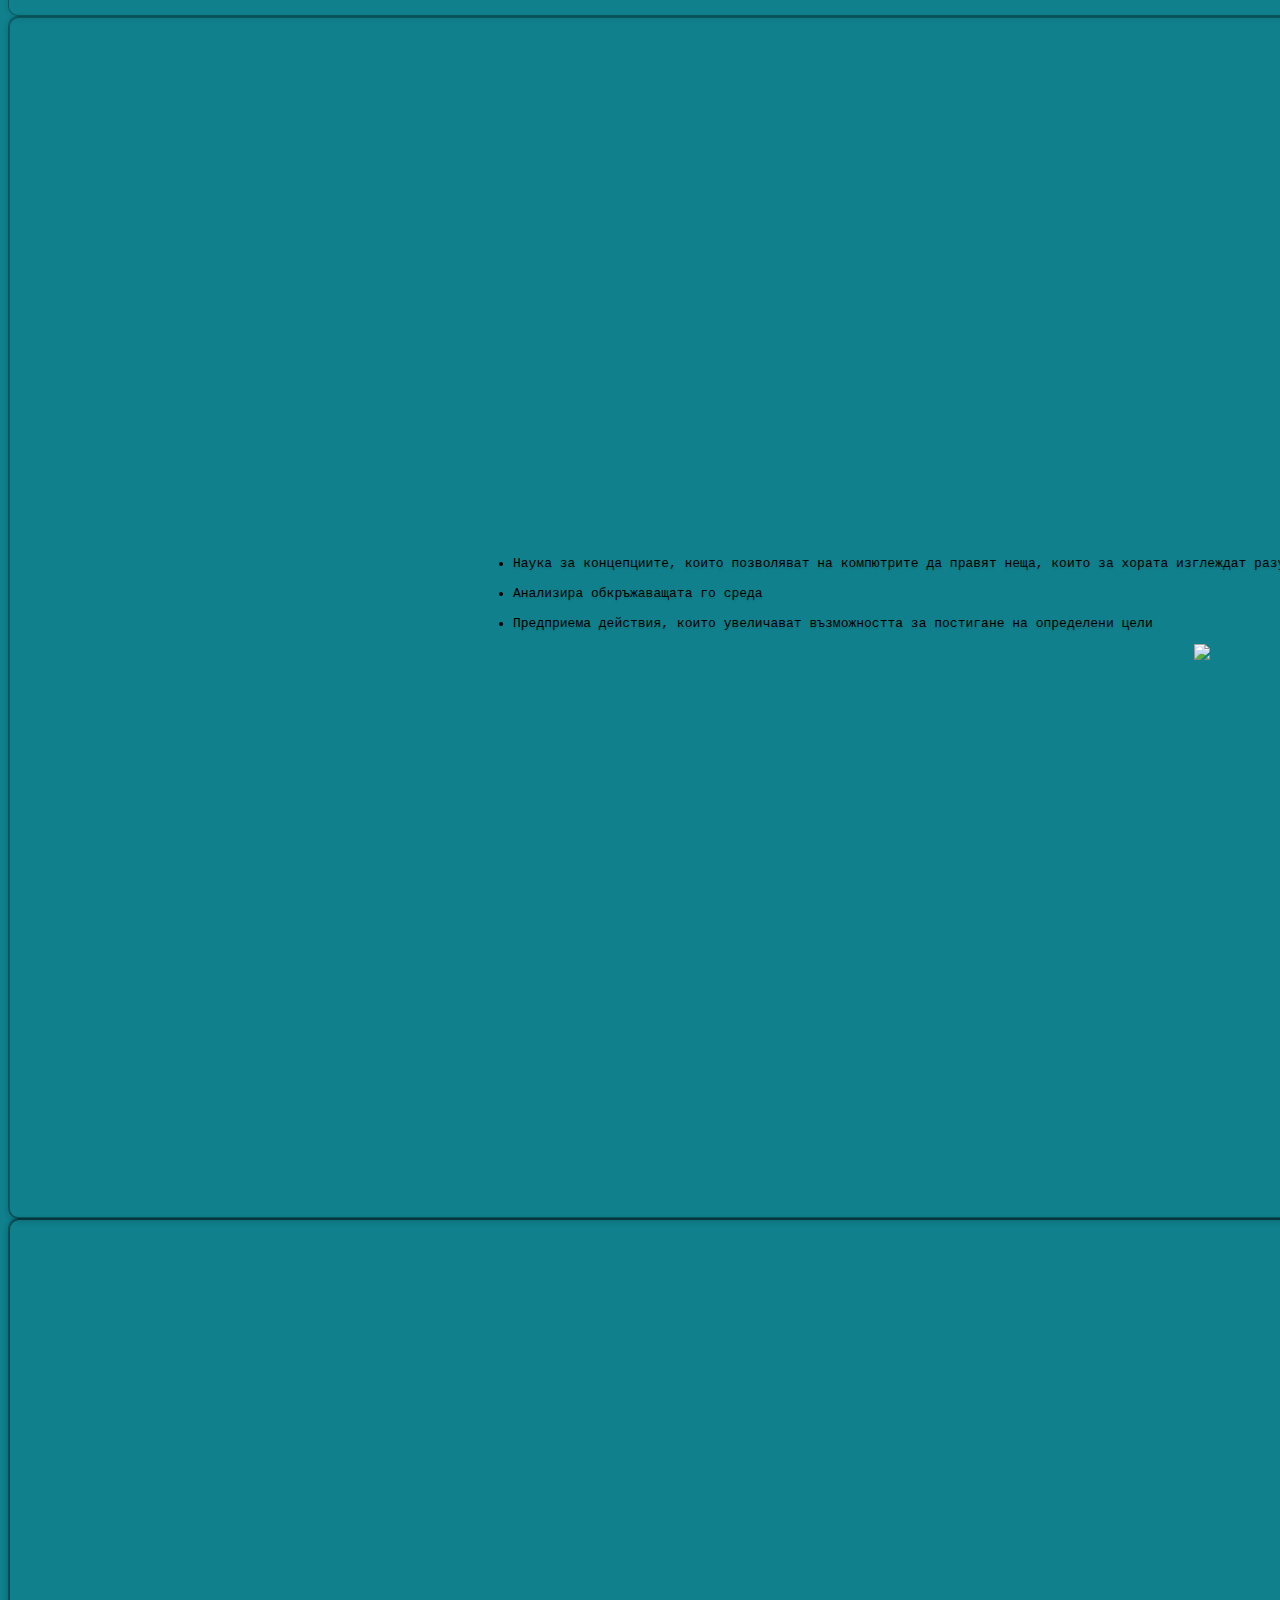
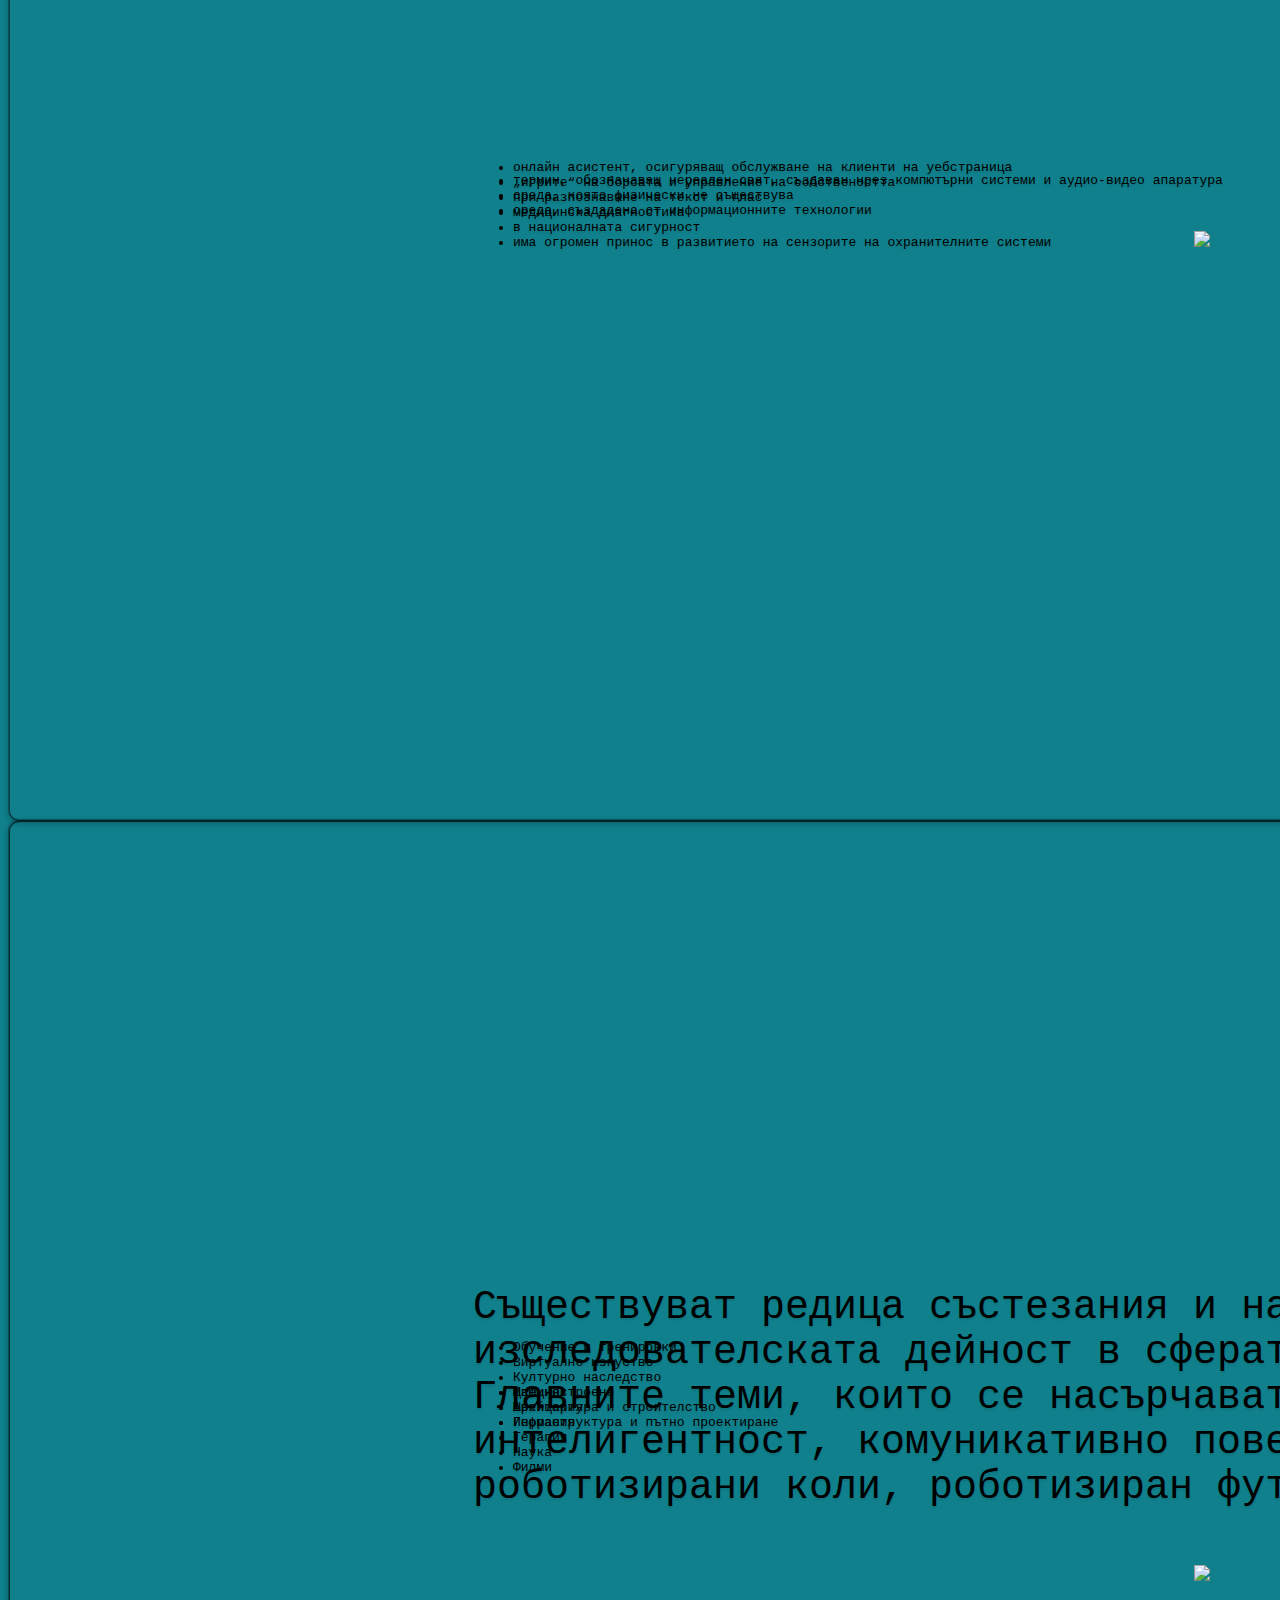
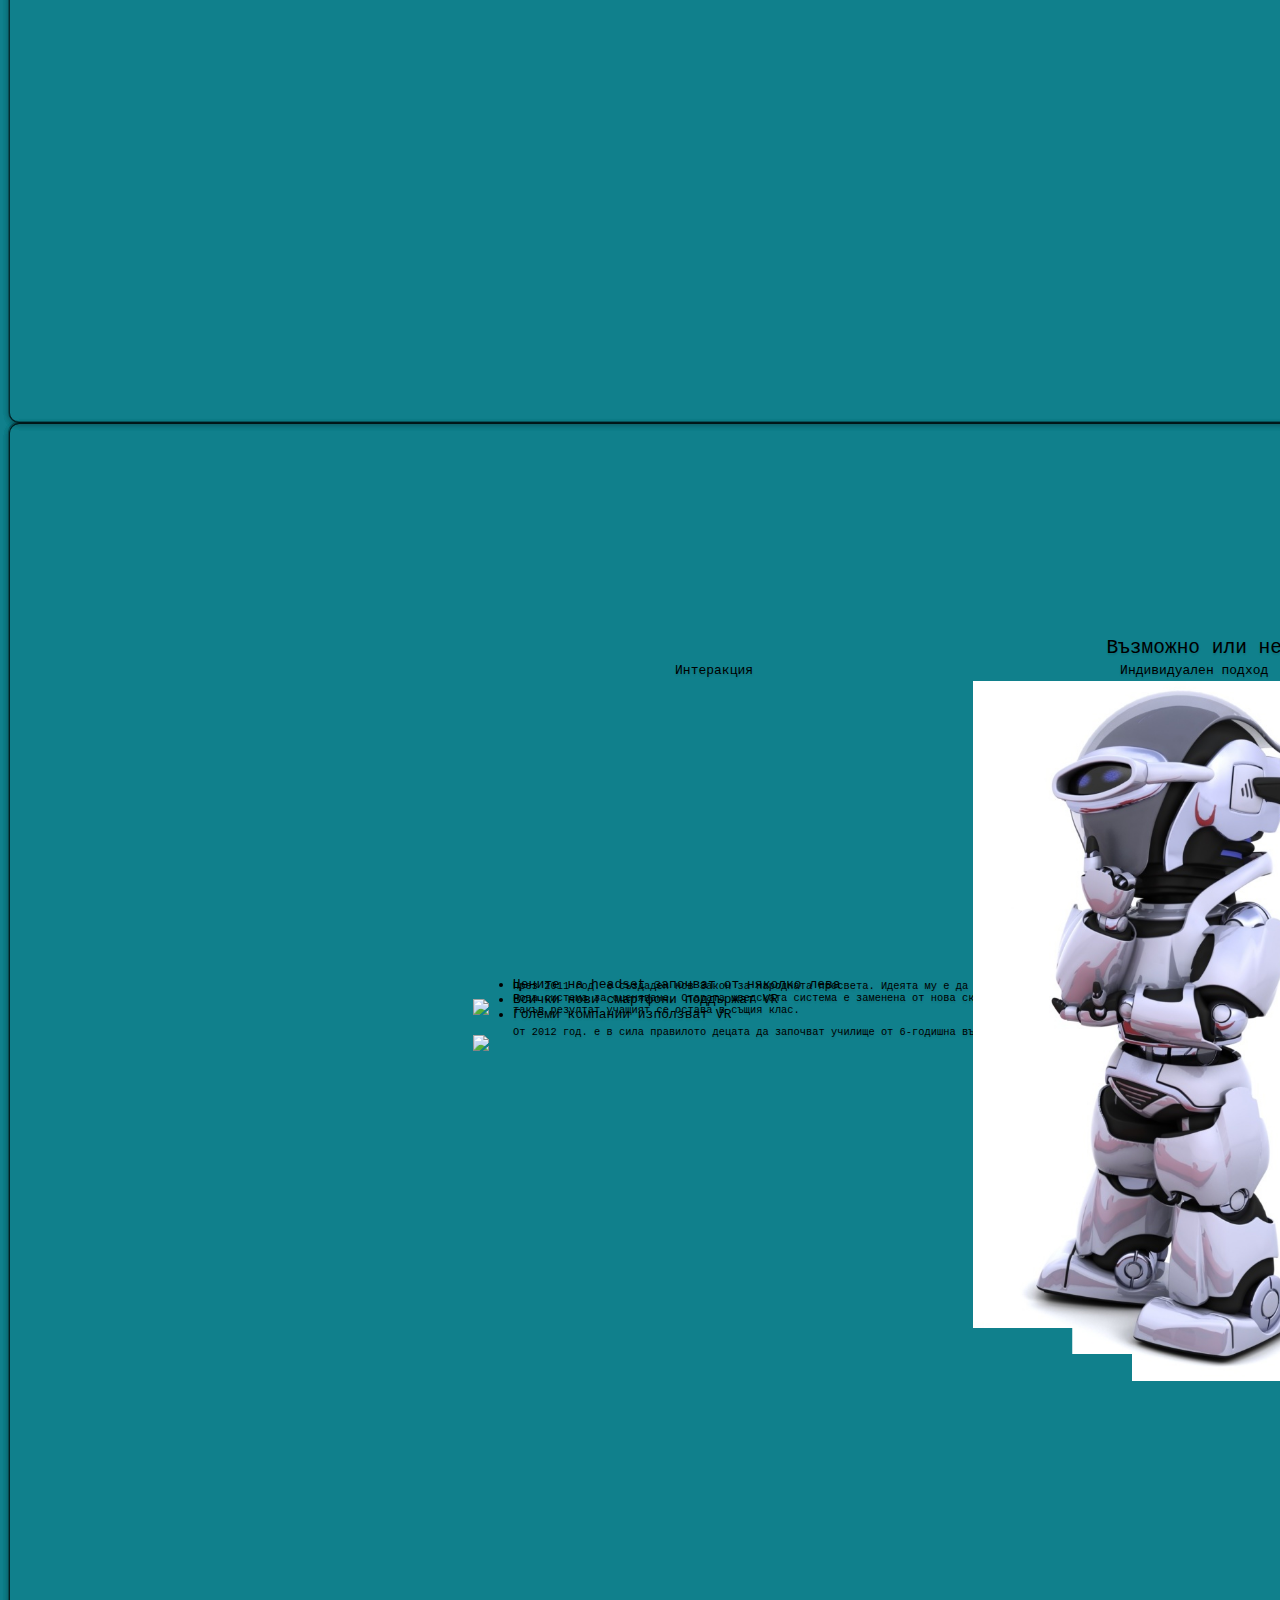
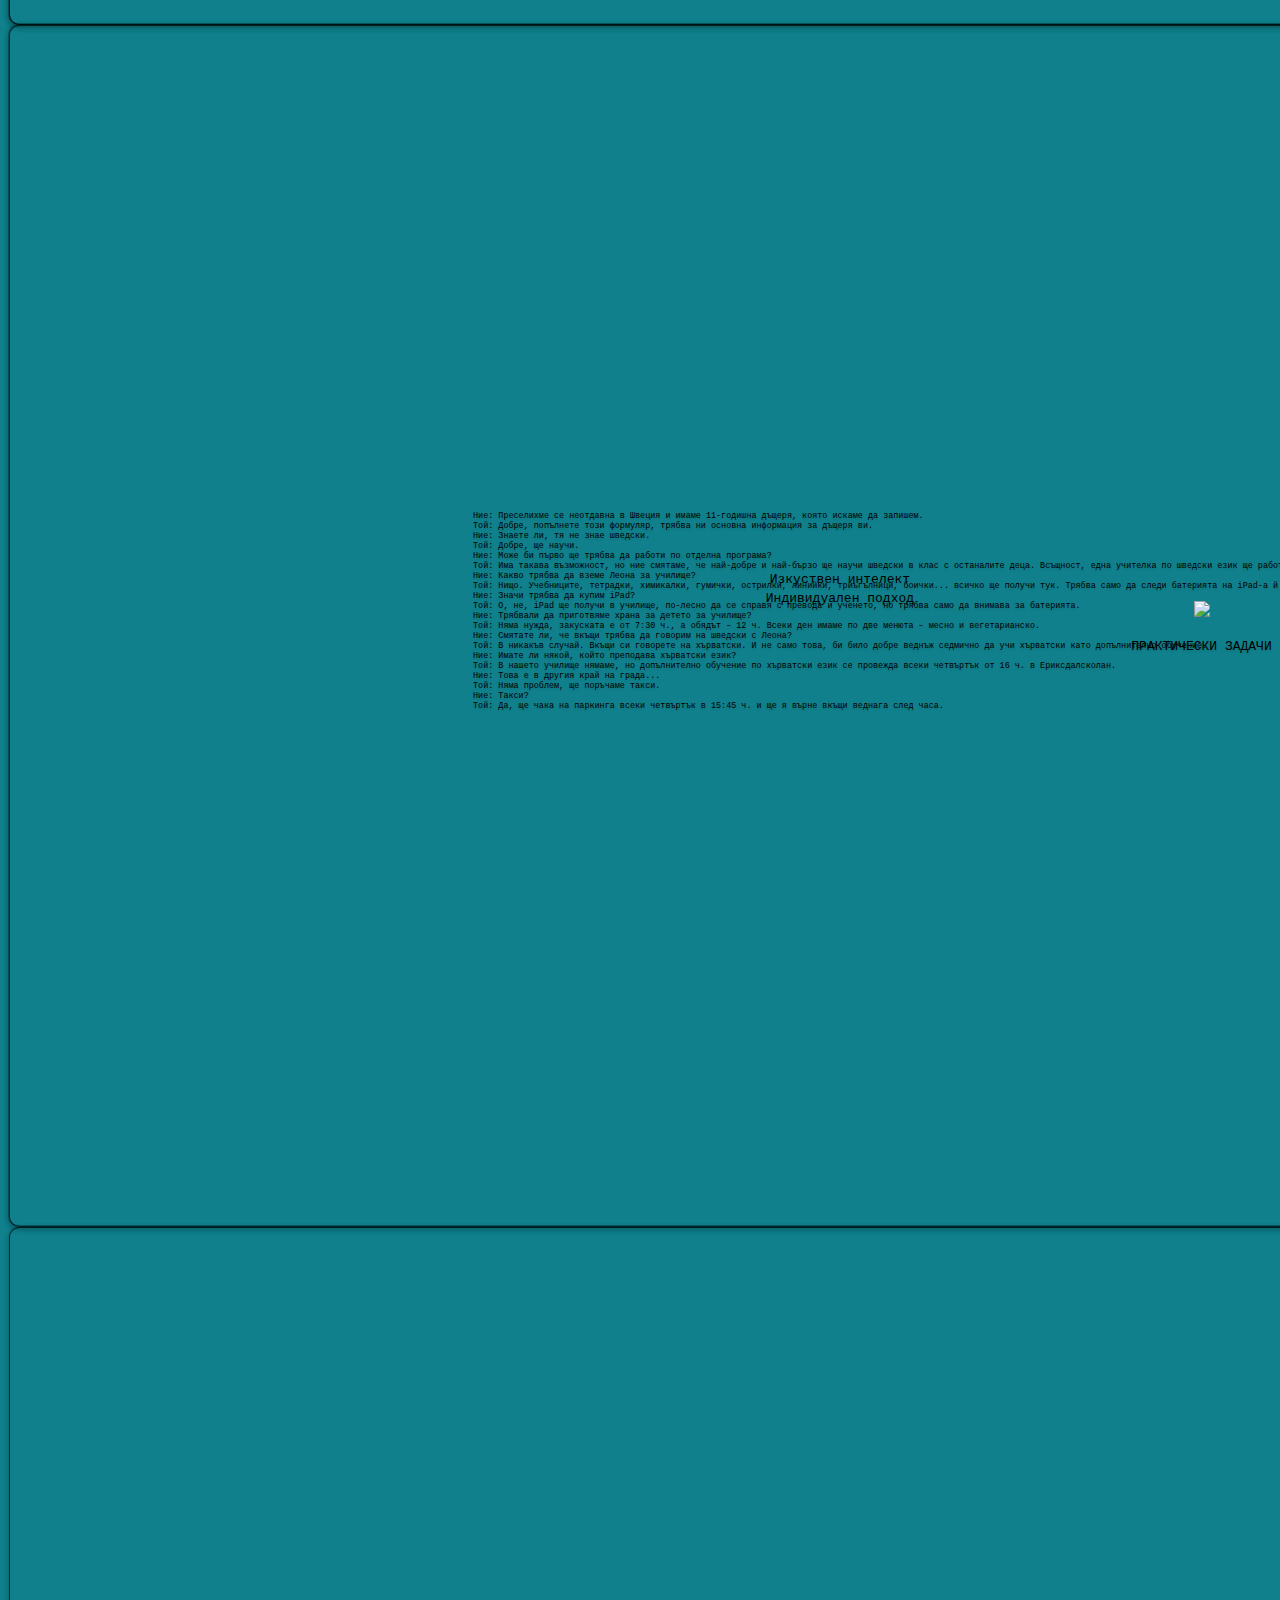
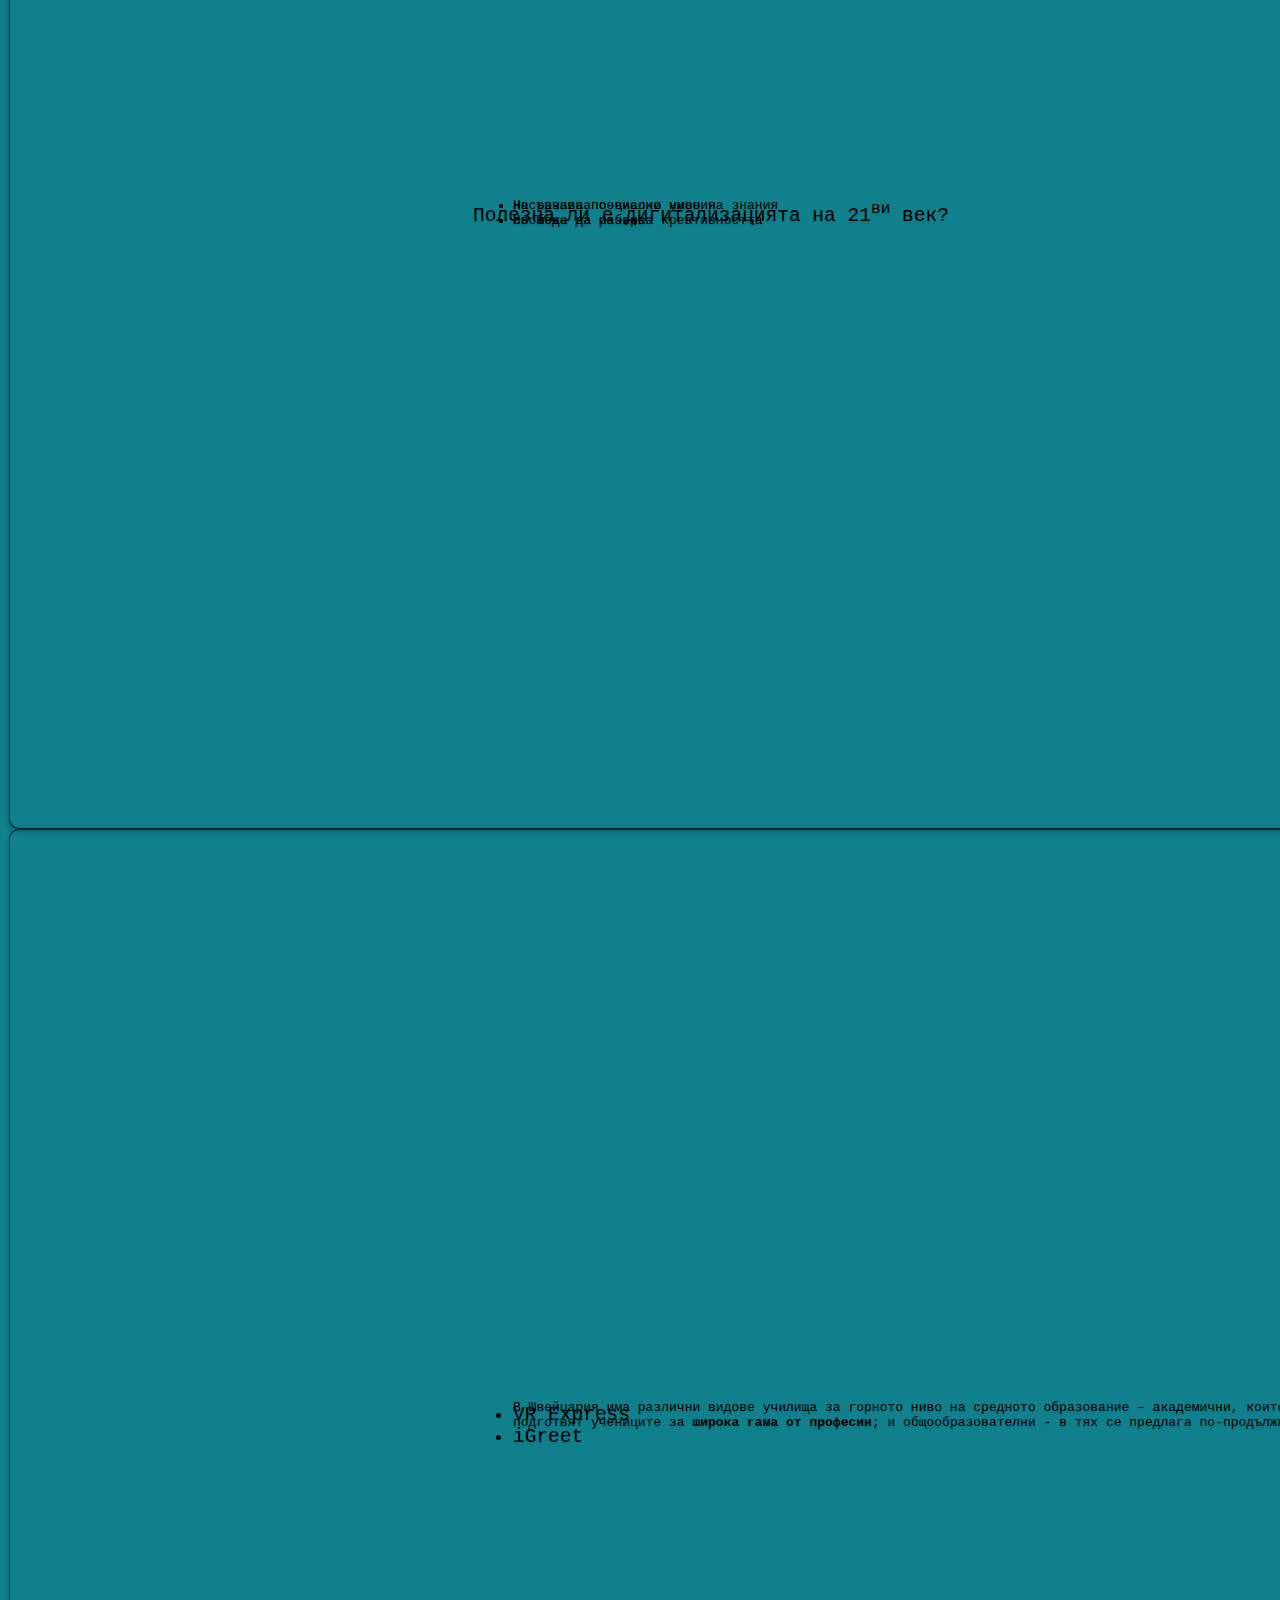
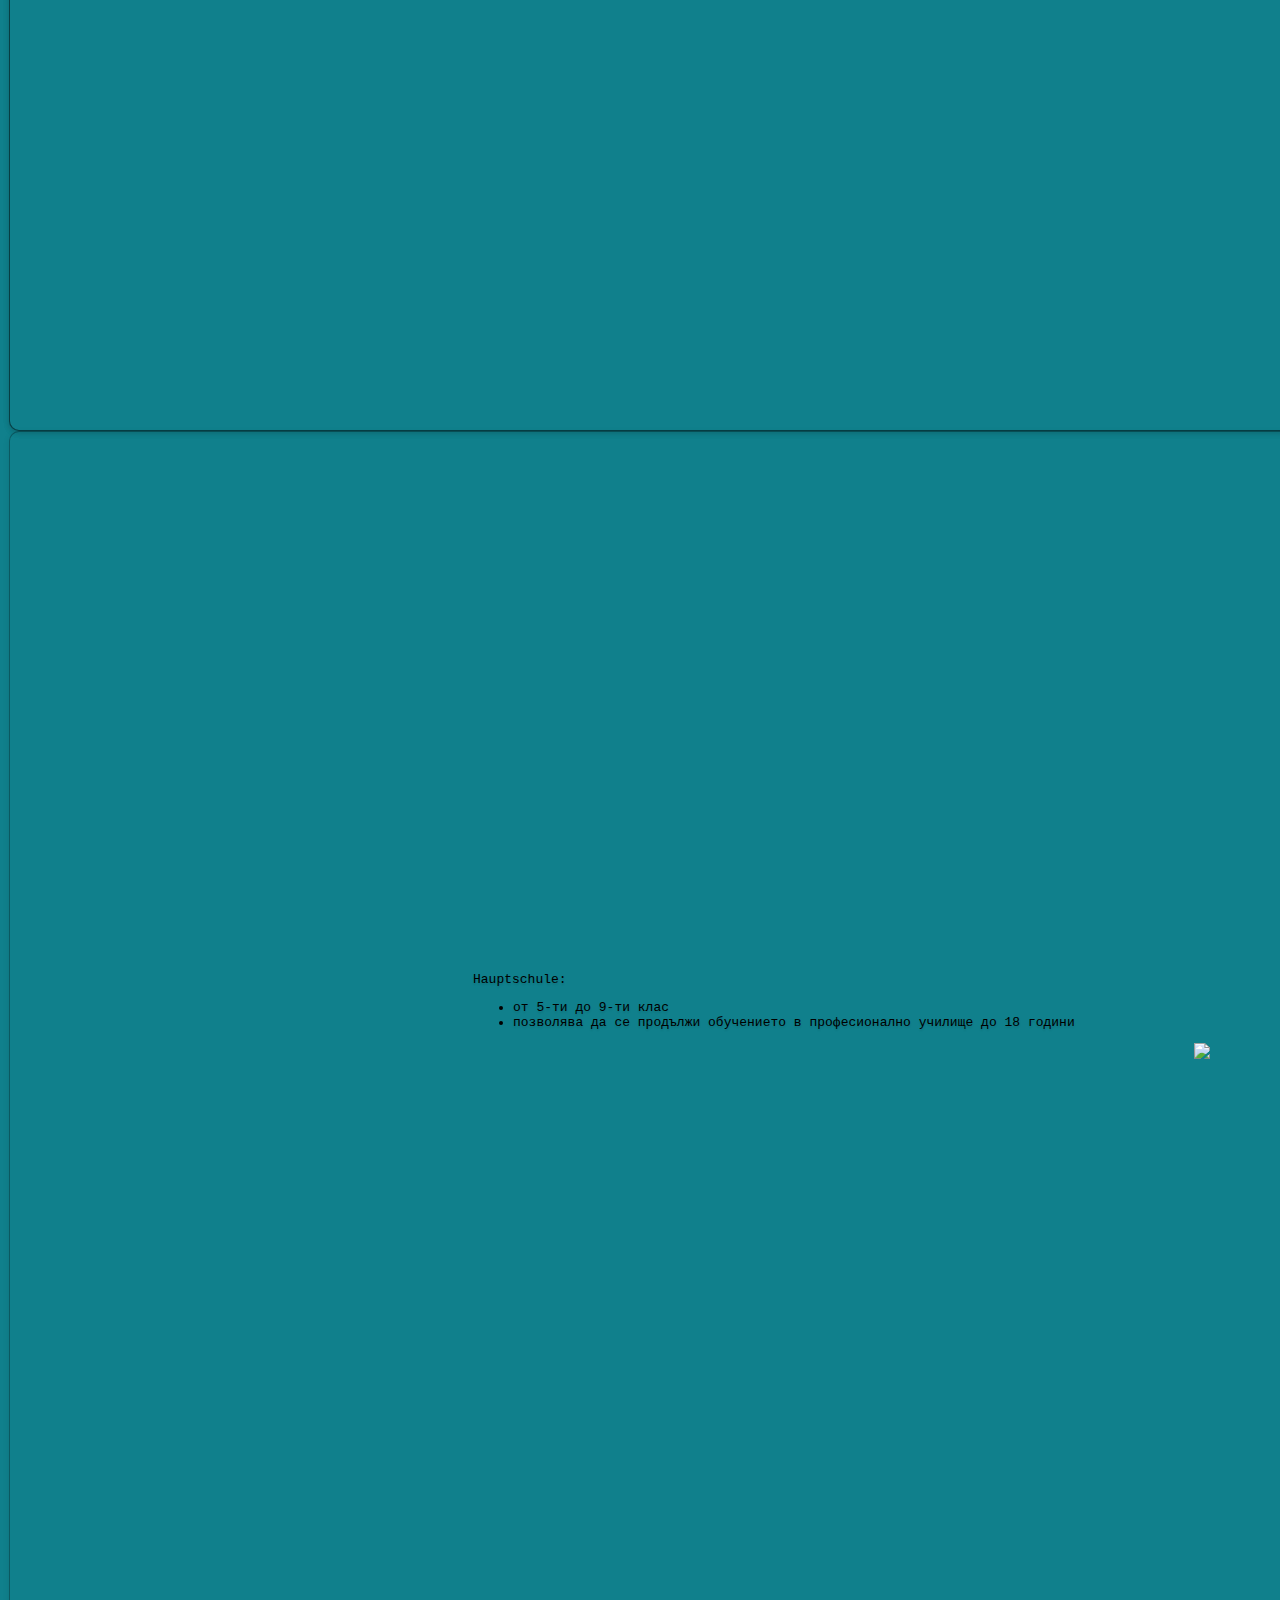
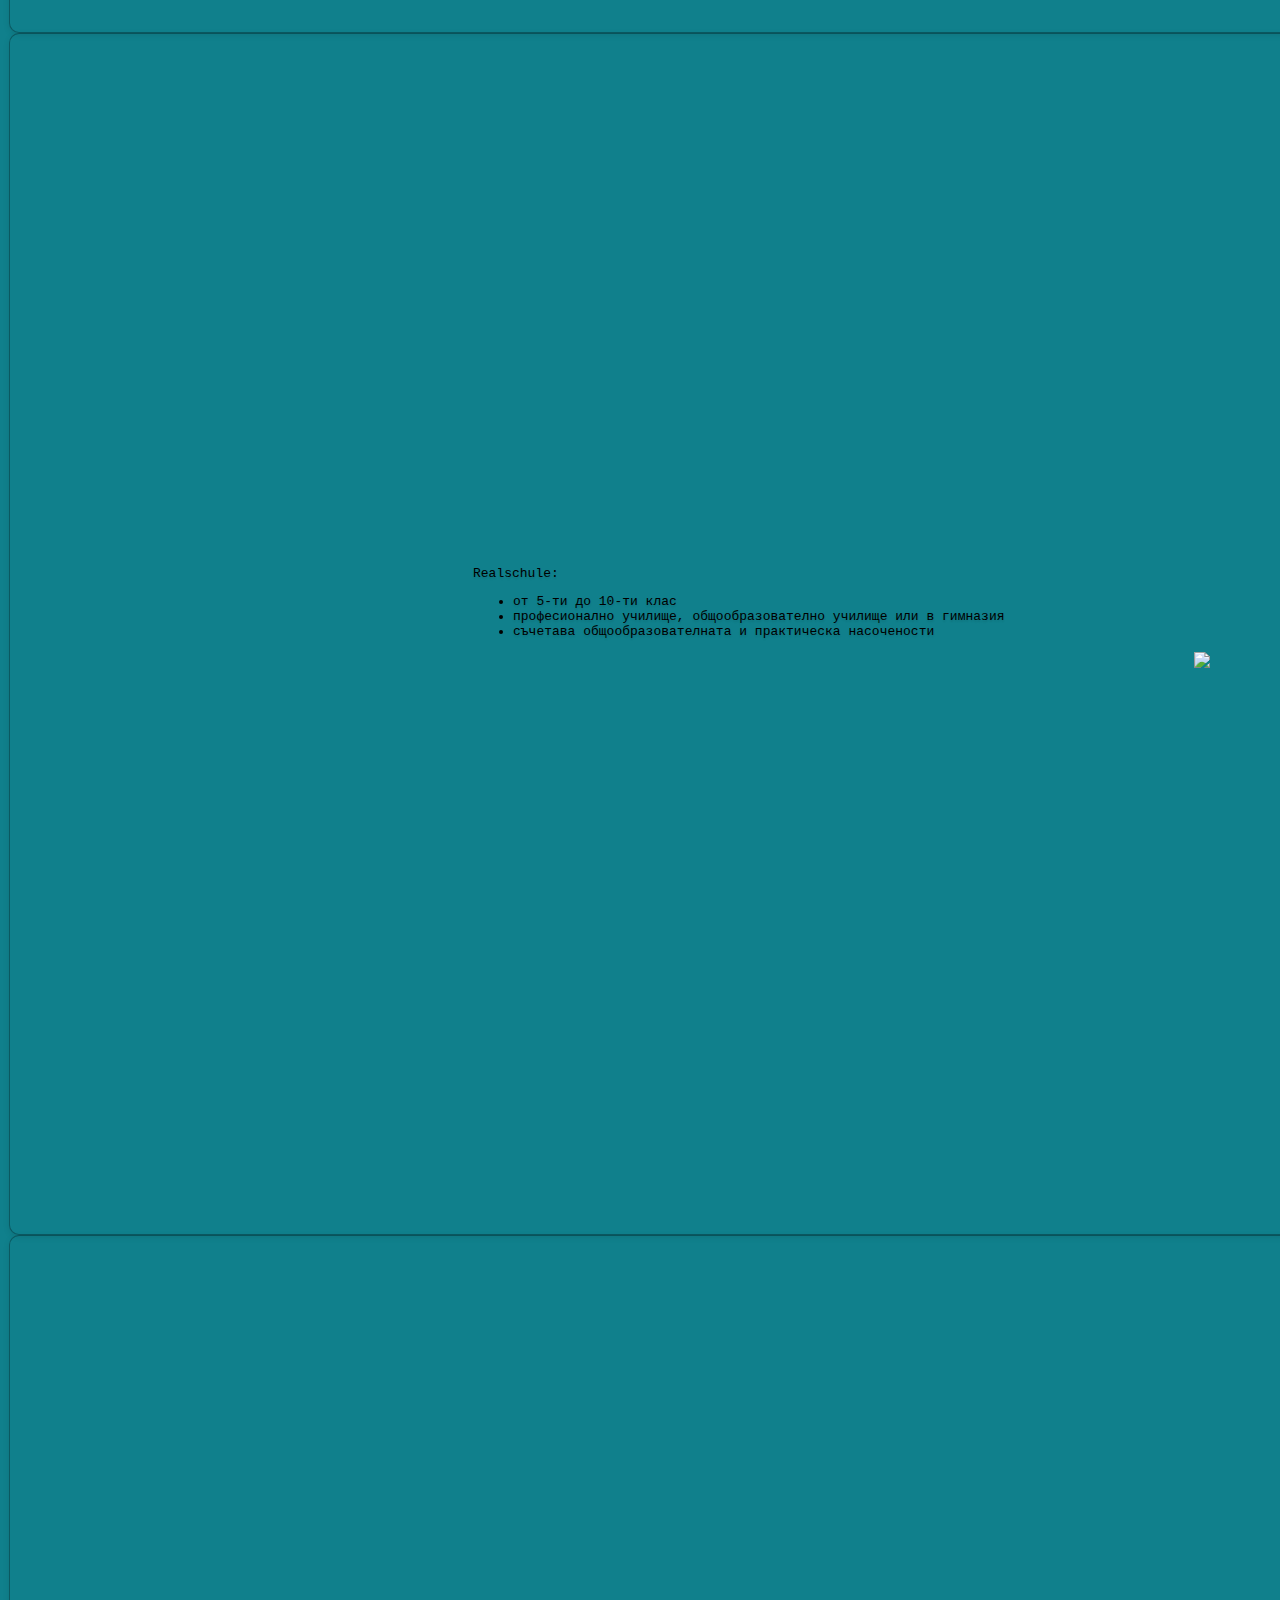
==== commit 8c2cebe0: "update 24 slide" ====
--- a/presentations/Presenting/NPMG/index.html
+++ b/presentations/Presenting/NPMG/index.html
@@ -472,7 +472,7 @@
 												<br>
 												<br>
 												Вариант на традиционната форма е <b>Berufliches Gymnasium</b>, което включва и ориентация и специализация в областта на икономиката и технологиите в допълнение към стандартните академични предмети.
-												<center><img style="height: 450px; width: auto;" src="https://media4.heinze.de/media/11727538/images/12504057px503x335.jpg"></center>
+												<center><img style="height: 450px; width: auto;" src="https://upload.wikimedia.org/wikipedia/commons/thumb/2/25/SigmundFreudGymnasium.Wohlmutstra%C3%9Fe.JPG/1024px-SigmundFreudGymnasium.Wohlmutstra%C3%9Fe.JPG"></center>
                     </div>
                     <br>
                     <br>
@@ -581,7 +581,7 @@
                 <section>
                     <div class="head">
                         <div class="logo"></div>
-                        <div class="title">Технологиите на практика в образованието?<br>(недостатъци)</div>
+                        <div class="title">Технологиите на практика в образованието?<br>(недостатъци)<br>*не винаги е вярно*</div>
                     </div>
                     <div class="body">
 												<ul>
